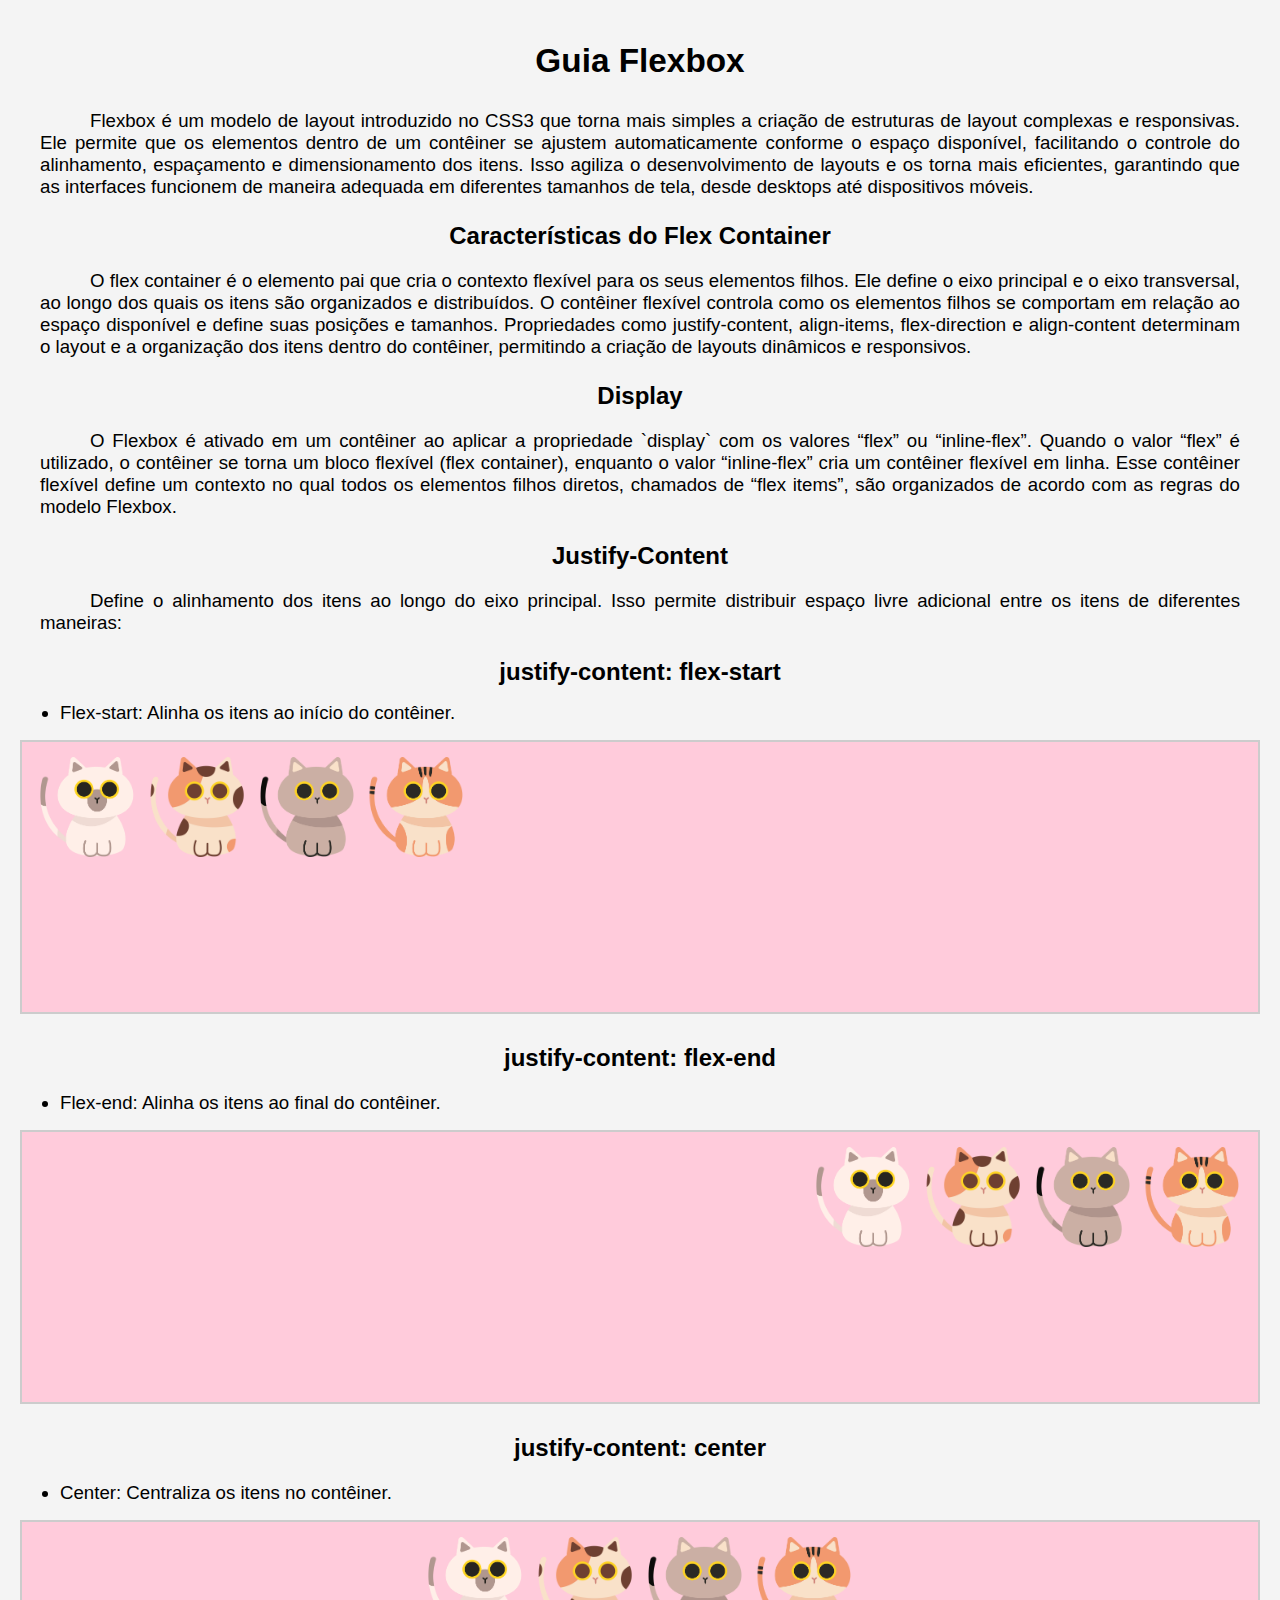
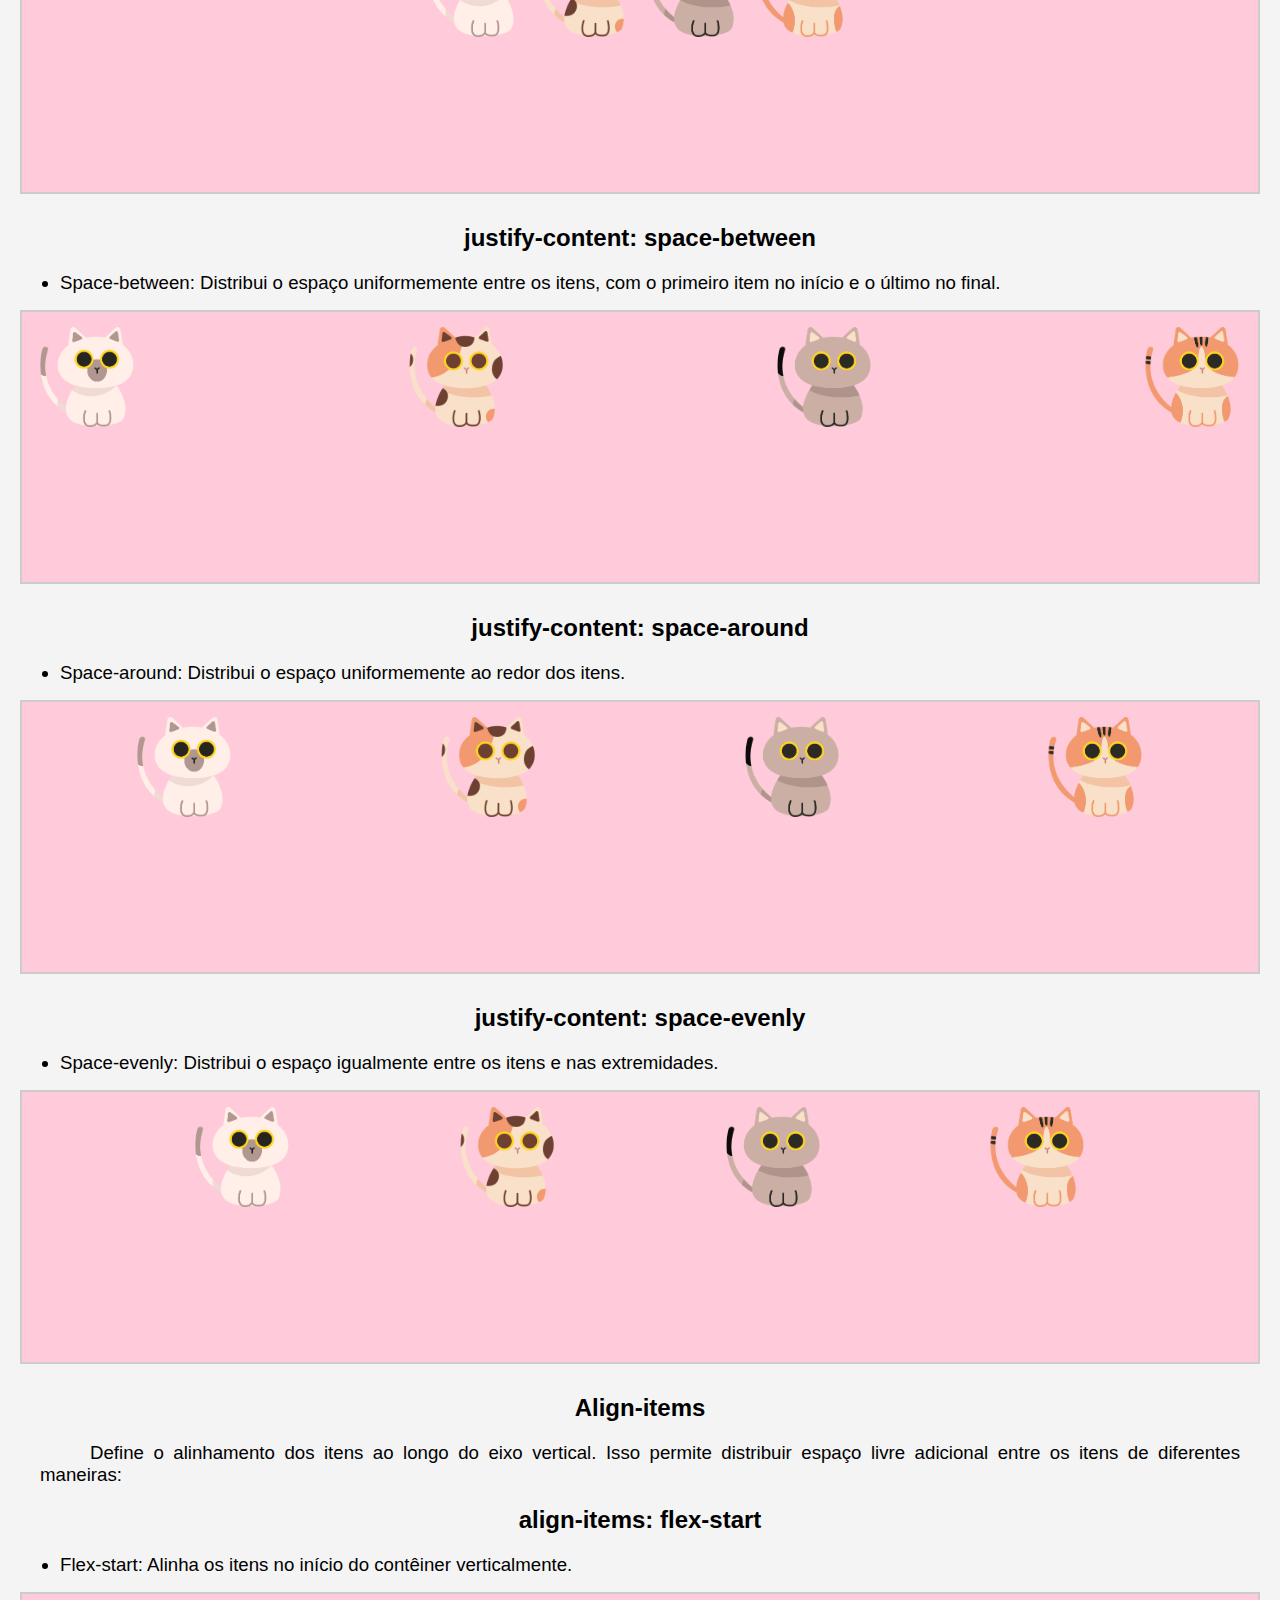
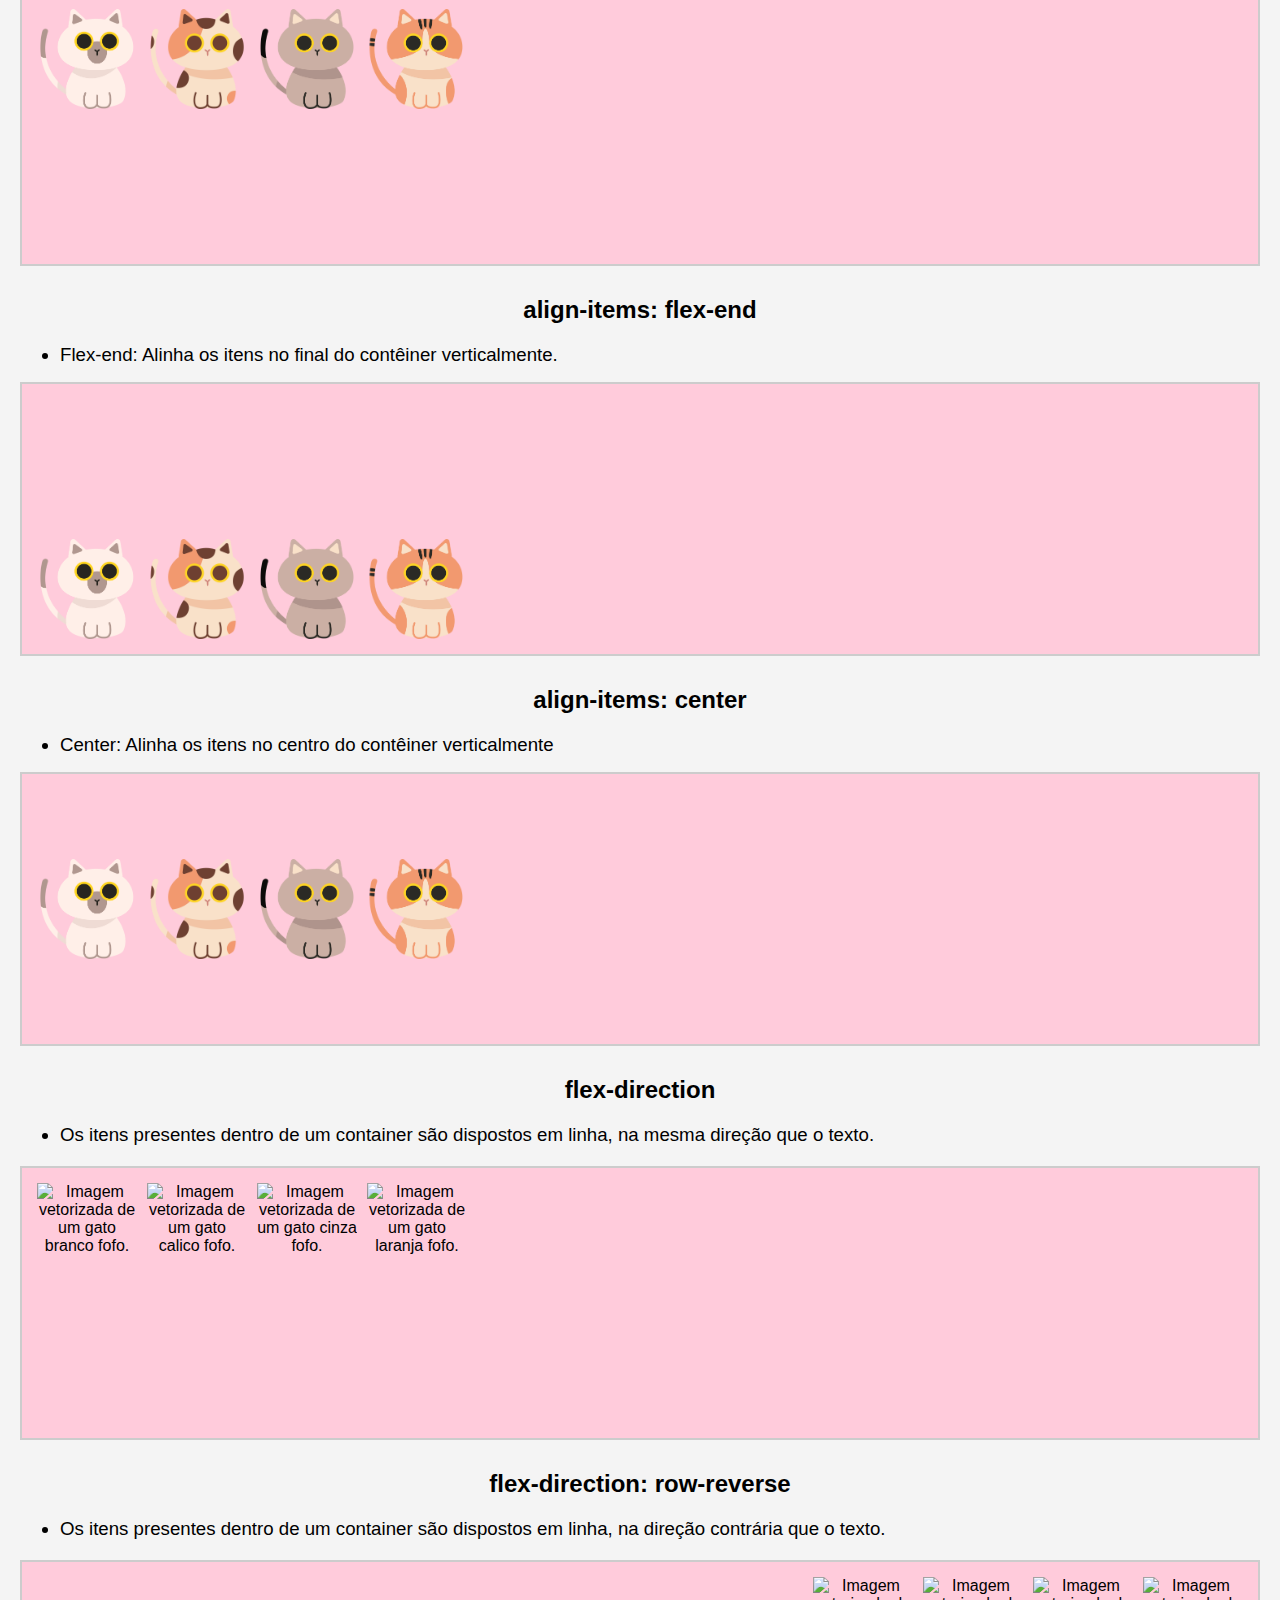
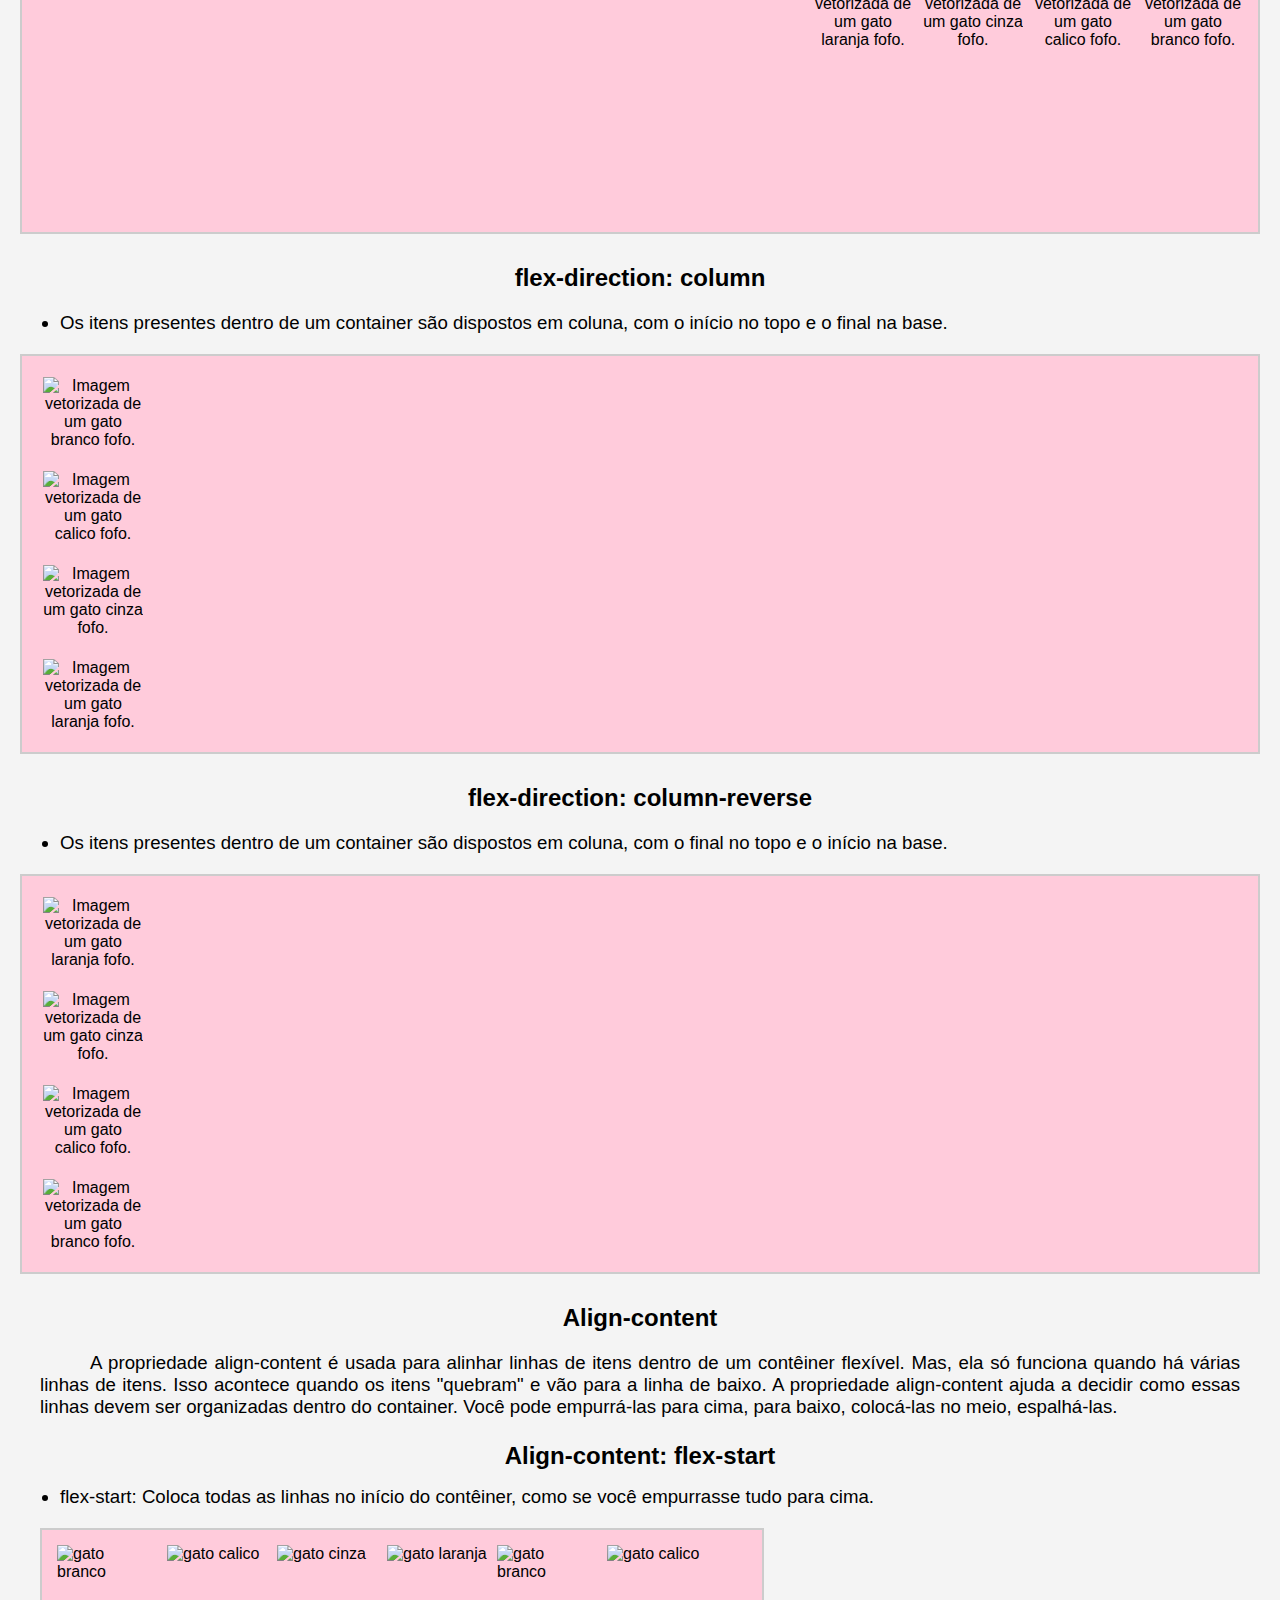
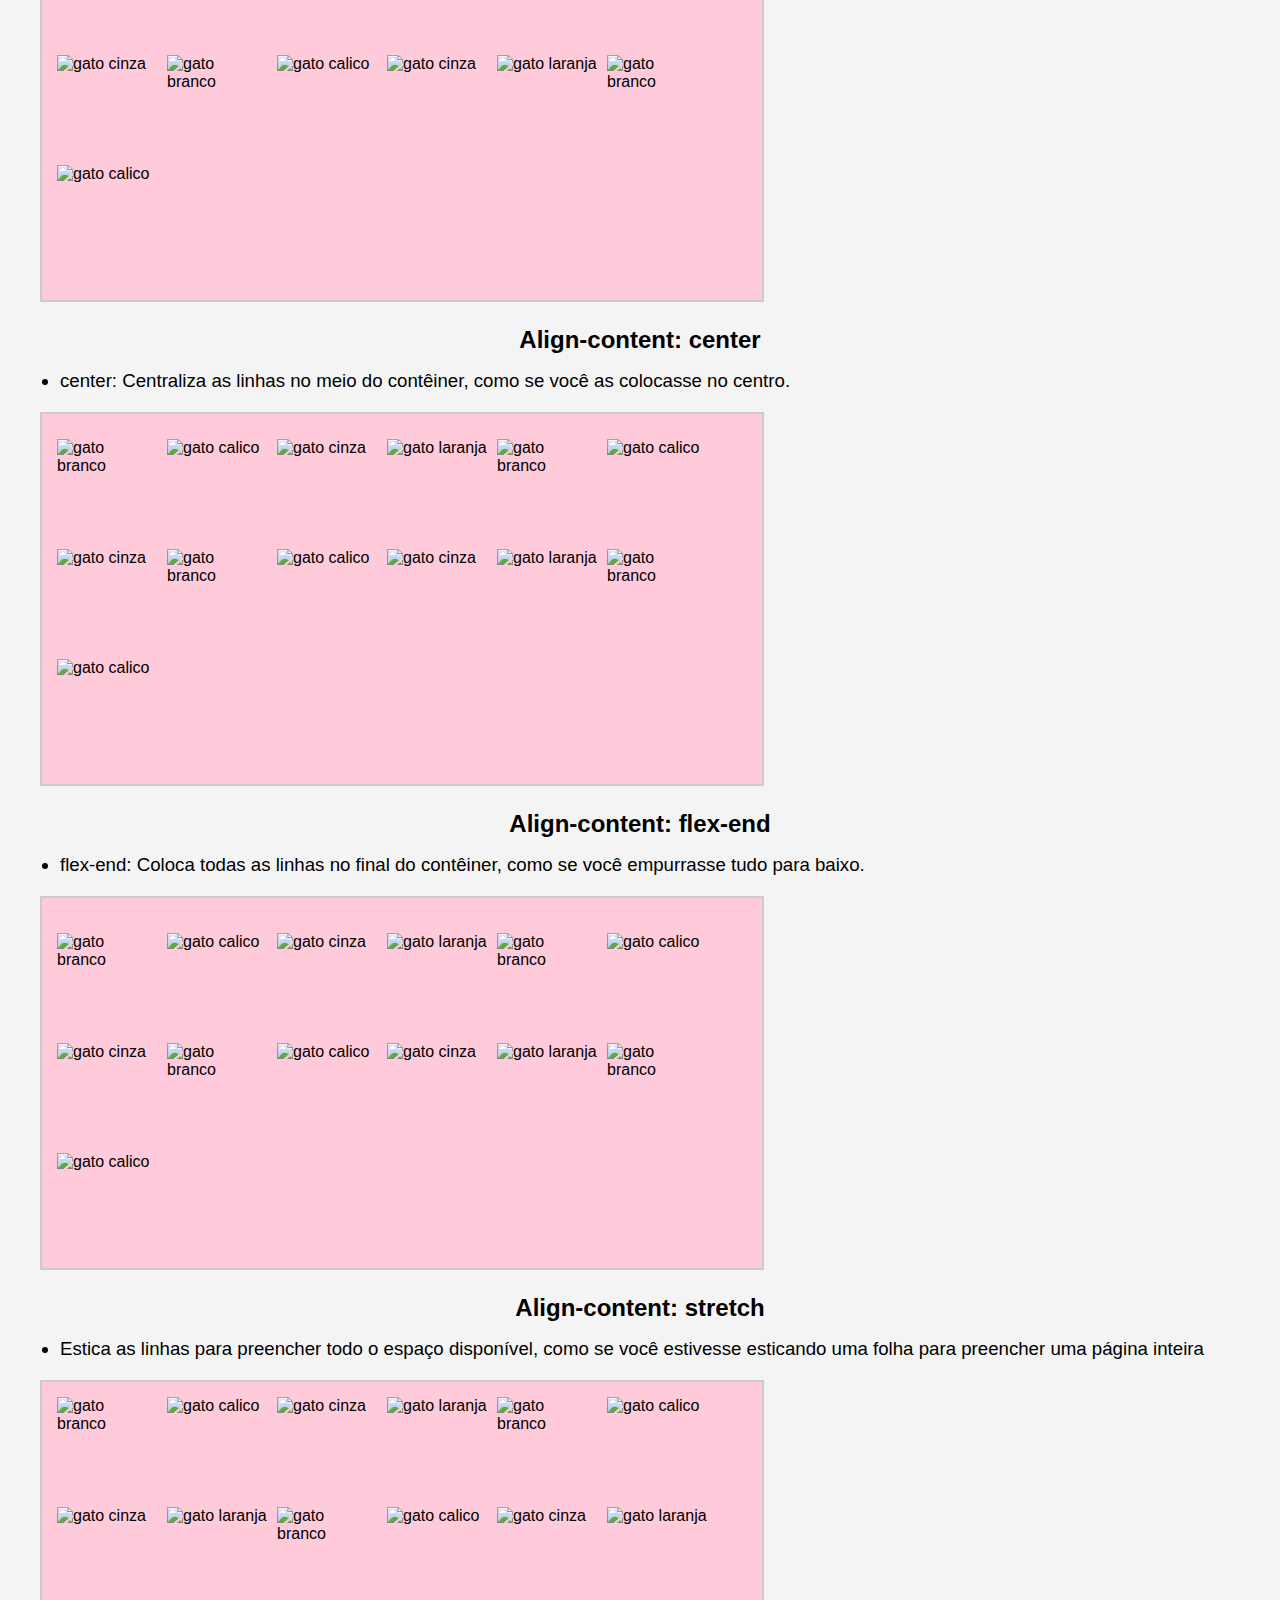
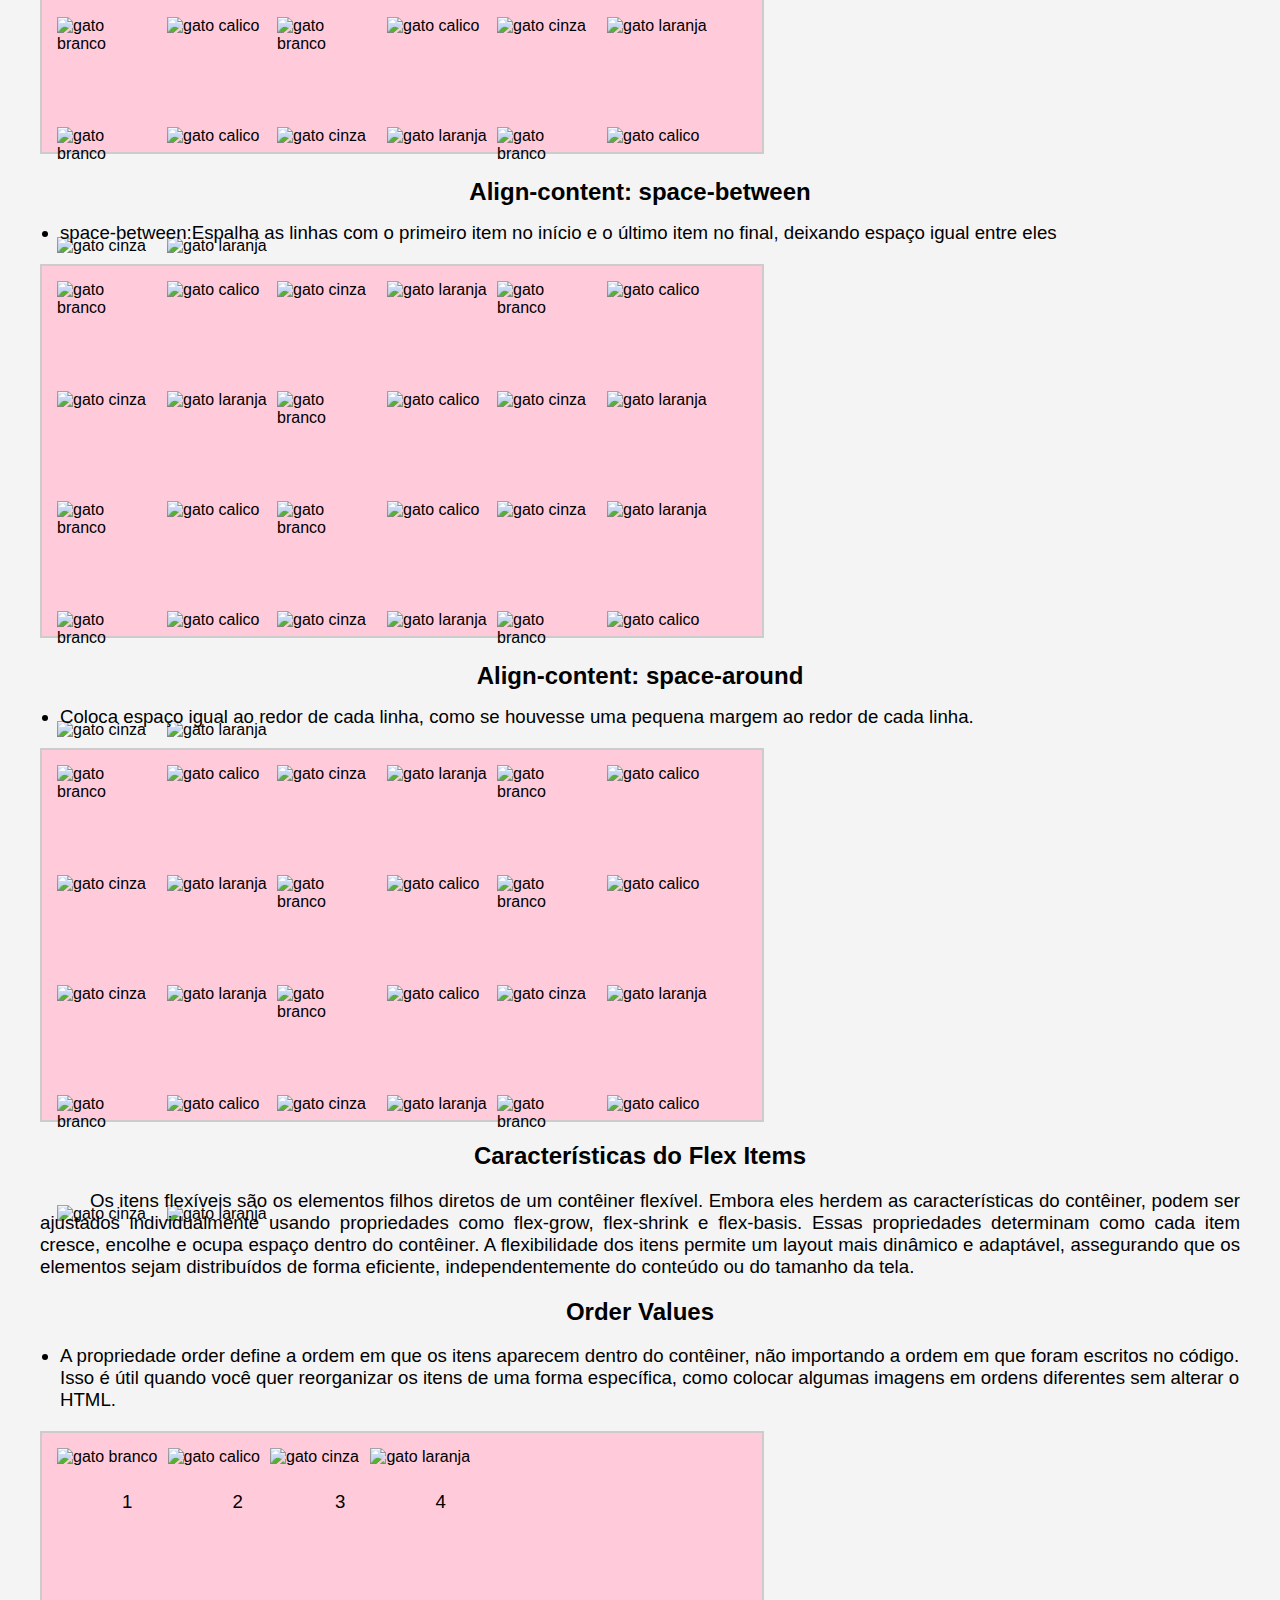
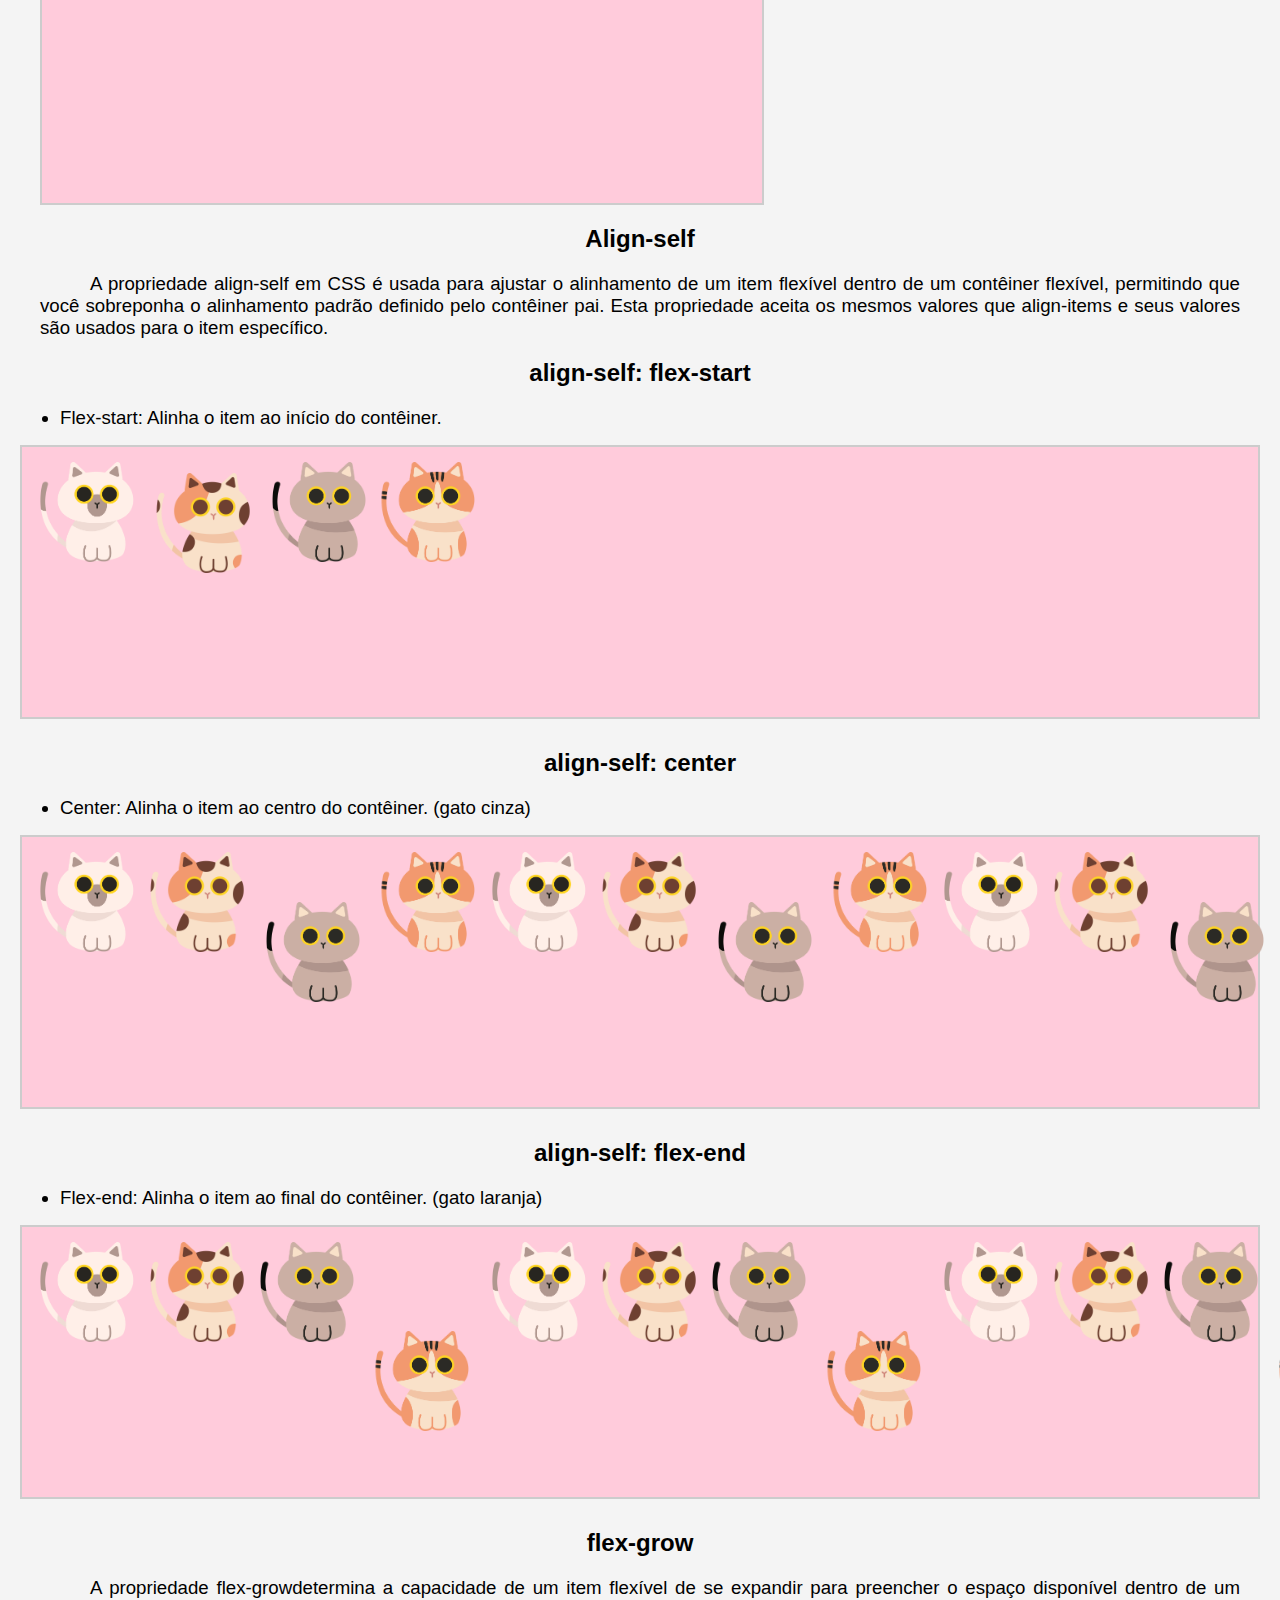
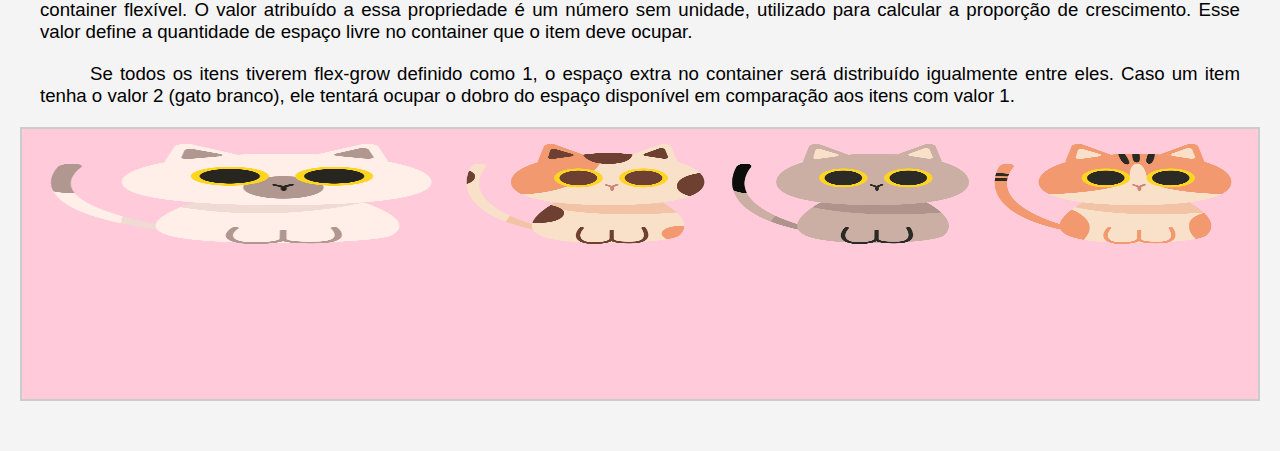
==== index.html @ b6e3c00e "Update index.html" ====
<!DOCTYPE html>
<html lang="pt-br">
<head>
    <meta charset="UTF-8">
    <meta name="viewport" content="width=device-width, initial-scale=1.0">
    <title>POC 1 - FLEXBOX</title>
    <link rel="stylesheet" type="text/css" href="css/style.css">
</head>
<body>
    <h1> Guia Flexbox </h1>
    <p> Flexbox é um modelo de layout introduzido no CSS3 que torna mais simples a criação de estruturas de layout complexas e responsivas. Ele permite que os elementos dentro de um contêiner se ajustem automaticamente conforme o espaço disponível, facilitando o controle do alinhamento, espaçamento e dimensionamento dos itens. Isso agiliza o desenvolvimento de layouts e os torna mais eficientes, garantindo que as interfaces funcionem de maneira adequada em diferentes tamanhos de tela, desde desktops até dispositivos móveis.</p>
    
    <h3>Características do Flex Container</h3>
    <p>O flex container é o elemento pai que cria o contexto flexível para os seus elementos filhos. Ele define o eixo principal e o eixo transversal, ao longo dos quais os itens são organizados e distribuídos. O contêiner flexível controla como os elementos filhos se comportam em relação ao espaço disponível e define suas posições e tamanhos. Propriedades como justify-content, align-items, flex-direction e align-content determinam o layout e a organização dos itens dentro do contêiner, permitindo a criação de layouts dinâmicos e responsivos.</p>
    
    <h3> Display </h3>
    <p>O Flexbox é ativado em um contêiner ao aplicar a propriedade `display` com os valores “flex” ou “inline-flex”. Quando o valor “flex” é utilizado, o contêiner se torna um bloco flexível (flex container), enquanto o valor “inline-flex” cria um contêiner flexível em linha. Esse contêiner flexível define um contexto no qual todos os elementos filhos diretos, chamados de “flex items”, são organizados de acordo com as regras do modelo Flexbox.</p>
    
    <section class="justify-content">
        <h3> Justify-Content </h3>
        <p> Define o alinhamento dos itens ao longo do eixo principal. Isso permite distribuir espaço livre adicional entre os itens de diferentes maneiras:</p>
        <div class="example">
            <h3>justify-content: flex-start</h3>
            <ul>
                <li>Flex-start: Alinha os itens ao início do contêiner.</li>
            </ul>
            <div class="container flex-start">
                <img src="Imagens/branco.png" alt="Imagem 1">
                <img src="Imagens/calico.png" alt="Imagem 2">
                <img src="Imagens/cinza.png" alt="Imagem 3">
                <img src="Imagens/laranja.png" alt="Imagem 4">
            </div>
        </div>

        <div class="example">
            <h2>justify-content: flex-end</h2>
            <ul>
                <li>Flex-end: Alinha os itens ao final do contêiner.</li>
            </ul>
            <div class="container flex-end">
                <img src="Imagens/branco.png" alt="Imagem 1">
                <img src="Imagens/calico.png" alt="Imagem 2">
                <img src="Imagens/cinza.png" alt="Imagem 3">
                <img src="Imagens/laranja.png" alt="Imagem 4">
            </div>
        </div>

        <div class="example">
            <h2>justify-content: center</h2>
            <ul>
                <li>Center: Centraliza os itens no contêiner.</li>
            </ul>
            <div class="container center">
                <img src="Imagens/branco.png" alt="Imagem 1">
                <img src="Imagens/calico.png" alt="Imagem 2">
                <img src="Imagens/cinza.png" alt="Imagem 3">
                <img src="Imagens/laranja.png" alt="Imagem 4">
            </div>
        </div>

        <div class="example">
            <h2>justify-content: space-between</h2>
            <ul>
                <li>Space-between: Distribui o espaço uniformemente entre os itens, com o primeiro item no início e o último no final.</li>
            </ul>
            <div class="container space-between">
                <img src="Imagens/branco.png" alt="Imagem 1">
                <img src="Imagens/calico.png" alt="Imagem 2">
                <img src="Imagens/cinza.png" alt="Imagem 3">
                <img src="Imagens/laranja.png" alt="Imagem 4">
            </div>
        </div>

        <div class="example">
            <h2>justify-content: space-around</h2>
            <ul>
                <li>Space-around: Distribui o espaço uniformemente ao redor dos itens.</li>
            </ul>
            <div class="container space-around">
                <img src="Imagens/branco.png" alt="Imagem 1">
                <img src="Imagens/calico.png" alt="Imagem 2">
                <img src="Imagens/cinza.png" alt="Imagem 3">
                <img src="Imagens/laranja.png" alt="Imagem 4">
            </div>
        </div>

        <div class="example">
            <h2>justify-content: space-evenly</h2>
            <ul>
                <li>Space-evenly: Distribui o espaço igualmente entre os itens e nas extremidades. </li>
            </ul>
            <div class="container space-evenly">
                <img src="Imagens/branco.png" alt="Imagem 1">
                <img src="Imagens/calico.png" alt="Imagem 2">
                <img src="Imagens/cinza.png" alt="Imagem 3">
                <img src="Imagens/laranja.png" alt="Imagem 4">
            </div>
        </div>
    </section>

    <section class="align-items">
        <h3> Align-items </h3>
        <p> Define o alinhamento dos itens ao longo do eixo vertical. Isso permite distribuir espaço livre adicional entre os itens de diferentes maneiras:</p>
        <div class="example">
            <h2>align-items: flex-start</h2>
            <ul>
                <li>Flex-start: Alinha os itens no início do contêiner verticalmente. </li>
            </ul>
            <div class="container align-flex-start">
                <img src="Imagens/branco.png" alt="Imagem 1">
                <img src="Imagens/calico.png" alt="Imagem 2">
                <img src="Imagens/cinza.png" alt="Imagem 3">
                <img src="Imagens/laranja.png" alt="Imagem 4">
            </div>
        </div>

        <div class="example">
            <h2>align-items: flex-end</h2>
            <ul>
                <li>Flex-end: Alinha os itens no final do contêiner verticalmente. </li>
            </ul>
            <div class="container align-flex-end">
                <img src="Imagens/branco.png" alt="Imagem 1">
                <img src="Imagens/calico.png" alt="Imagem 2">
                <img src="Imagens/cinza.png" alt="Imagem 3">
                <img src="Imagens/laranja.png" alt="Imagem 4">
            </div>
        </div>

        <div class="example">
            <h2>align-items: center</h2>
            <ul>
                <li>Center: Alinha os itens no centro do contêiner verticalmente</li>
            </ul>
            <div class="container align-center">
                <img src="Imagens/branco.png" alt="Imagem 1">
                <img src="Imagens/calico.png" alt="Imagem 2">
                <img src="Imagens/cinza.png" alt="Imagem 3">
                <img src="Imagens/laranja.png" alt="Imagem 4">
            </div>
        </div>

    </section>

    <section class="flex-direction">
        <div class="example">
            <h3>flex-direction</h3>
            <p>
              <ul> 
                <li> Os itens presentes dentro de um container são dispostos em linha, na mesma direção que o texto. </li>
              </ul>
            </p>
            <div class="container row">
                <img class="item cat-image" src="imagens/branco.png" alt="Imagem vetorizada de um gato branco fofo.">
                <img class="item cat-image" src="imagens/calico.png" alt="Imagem vetorizada de um gato calico fofo.">
                <img class="item cat-image" src="imagens/cinza.png" alt="Imagem vetorizada de um gato cinza fofo.">
                <img class="item cat-image" src="imagens/laranja.png" alt="Imagem vetorizada de um gato laranja fofo.">

            </div>
          </div>
          
          <div class="example">
            <h2>flex-direction: row-reverse</h2>
            <p>
              <ul> 
                <li> Os itens presentes dentro de um container são dispostos em linha, na direção contrária que o texto. </li>
              </ul>
            </p>
            <div class="container row-reverse">
                <img class="item cat-image" src="imagens/branco.png" alt="Imagem vetorizada de um gato branco fofo.">
                <img class="item cat-image" src="imagens/calico.png" alt="Imagem vetorizada de um gato calico fofo.">
                <img class="item cat-image" src="imagens/cinza.png" alt="Imagem vetorizada de um gato cinza fofo.">
                <img class="item cat-image" src="imagens/laranja.png" alt="Imagem vetorizada de um gato laranja fofo.">
            </div>
          </div>
          
          <div class="example">
            <h2>flex-direction: column</h2>
            <p>
              <ul> 
                <li> Os itens presentes dentro de um container são dispostos em coluna, com o início no topo e o final na base. </li>
              </ul>
            </p>
            
            <div class="container-flexdirection column">
                <img class="item cat-image" src="imagens/branco.png" alt="Imagem vetorizada de um gato branco fofo.">
                <img class="item cat-image" src="imagens/calico.png" alt="Imagem vetorizada de um gato calico fofo.">
                <img class="item cat-image" src="imagens/cinza.png" alt="Imagem vetorizada de um gato cinza fofo.">
                <img class="item cat-image" src="imagens/laranja.png" alt="Imagem vetorizada de um gato laranja fofo.">
            </div>
          </div>
          
          <div class="example">
            <h2>flex-direction: column-reverse</h2>
            <p>
              <ul> 
                <li> Os itens presentes dentro de um container são dispostos em coluna, com o final no topo e o início na base. </li>
              </ul>
            </p>
            <div class="container-flexdirection column-reverse">
                <img class="item cat-image" src="imagens/branco.png" alt="Imagem vetorizada de um gato branco fofo.">
                <img class="item cat-image" src="imagens/calico.png" alt="Imagem vetorizada de um gato calico fofo.">
                <img class="item cat-image" src="imagens/cinza.png" alt="Imagem vetorizada de um gato cinza fofo.">
                <img class="item cat-image" src="imagens/laranja.png" alt="Imagem vetorizada de um gato laranja fofo.">
            </div>
          </div>
        </section>

    <section class="align-content">
           <h2>Align-content</h2>
        <p>A propriedade align-content é usada para alinhar linhas de itens dentro de um contêiner flexível. Mas, ela só
            funciona quando há
            várias linhas de itens. Isso acontece quando os itens "quebram" e vão para a linha de baixo. A propriedade
            align-content ajuda a
            decidir como essas linhas devem ser organizadas dentro do container. Você pode empurrá-las para cima, para
            baixo, colocá-las no
            meio, espalhá-las.</p>
        <h3>Align-content: flex-start</h3>
    
        <ul>
            <li>flex-start: Coloca todas as linhas no início do contêiner, como se você empurrasse tudo para cima.</li>
        </ul>
        <div id="container1" class="container">
            <img src="imagens/branco.png" alt="gato branco">
            <img src="imagens/calico.png" alt="gato calico">
            <img src="imagens/cinza.png" alt="gato cinza">
            <img src="imagens/laranja.png" alt="gato laranja">
            <img src="imagens/branco.png" alt="gato branco">
            <img src="imagens/calico.png" alt="gato calico">
            <img src="imagens/cinza.png" alt="gato cinza">
            <img src="imagens/branco.png" alt="gato branco">
            <img src="imagens/calico.png" alt="gato calico">
            <img src="imagens/cinza.png" alt="gato cinza">
            <img src="imagens/laranja.png" alt="gato laranja">
            <img src="imagens/branco.png" alt="gato branco">
            <img src="imagens/calico.png" alt="gato calico">
            
        </div>
    
        <h3>Align-content: center</h3>
        <ul>
            <li>center: Centraliza as linhas no meio do contêiner, como se você as colocasse no centro.</li>
        </ul>
        <div id="container2"class="container">
            <img src="imagens/branco.png" alt="gato branco">
            <img src="imagens/calico.png" alt="gato calico">
            <img src="imagens/cinza.png" alt="gato cinza">
            <img src="imagens/laranja.png" alt="gato laranja">
            <img src="imagens/branco.png" alt="gato branco">
            <img src="imagens/calico.png" alt="gato calico">
            <img src="imagens/cinza.png" alt="gato cinza">
            <img src="imagens/branco.png" alt="gato branco">
            <img src="imagens/calico.png" alt="gato calico">
            <img src="imagens/cinza.png" alt="gato cinza">
            <img src="imagens/laranja.png" alt="gato laranja">
            <img src="imagens/branco.png" alt="gato branco">
            <img src="imagens/calico.png" alt="gato calico">
    
        </div>
    
        <h3>Align-content: flex-end</h3>
        <ul>
            <li>flex-end: Coloca todas as linhas no final do contêiner, como se você empurrasse tudo para baixo.</li>
        </ul>
        <div id="container3" class="container">
            <img src="imagens/branco.png" alt="gato branco">
            <img src="imagens/calico.png" alt="gato calico">
            <img src="imagens/cinza.png" alt="gato cinza">
            <img src="imagens/laranja.png" alt="gato laranja">
            <img src="imagens/branco.png" alt="gato branco">
            <img src="imagens/calico.png" alt="gato calico">
            <img src="imagens/cinza.png" alt="gato cinza">
            <img src="imagens/branco.png" alt="gato branco">
            <img src="imagens/calico.png" alt="gato calico">
            <img src="imagens/cinza.png" alt="gato cinza">
            <img src="imagens/laranja.png" alt="gato laranja">
            <img src="imagens/branco.png" alt="gato branco">
            <img src="imagens/calico.png" alt="gato calico">
           
        </div>
    
        <h3>Align-content: stretch</h3>
        <ul>
            <li>Estica as linhas para preencher todo o espaço disponível, como se você estivesse esticando uma folha para
                preencher uma página inteira</li>
        </ul>
        <div id="container4" class="container">
            <img src="imagens/branco.png" alt="gato branco">
            <img src="imagens/calico.png" alt="gato calico">
            <img src="imagens/cinza.png" alt="gato cinza">
            <img src="imagens/laranja.png" alt="gato laranja">
            <img src="imagens/branco.png" alt="gato branco">
            <img src="imagens/calico.png" alt="gato calico">
            <img src="imagens/cinza.png" alt="gato cinza">
            <img src="imagens/laranja.png" alt="gato laranja">
            <img src="imagens/branco.png" alt="gato branco">
            <img src="imagens/calico.png" alt="gato calico">
            <img src="imagens/cinza.png" alt="gato cinza">
            <img src="imagens/laranja.png" alt="gato laranja">
            <img src="imagens/branco.png" alt="gato branco">
            <img src="imagens/calico.png" alt="gato calico">
            <img src="imagens/branco.png" alt="gato branco">
            <img src="imagens/calico.png" alt="gato calico">
            <img src="imagens/cinza.png" alt="gato cinza">
            <img src="imagens/laranja.png" alt="gato laranja">
            <img src="imagens/branco.png" alt="gato branco">
            <img src="imagens/calico.png" alt="gato calico">
            <img src="imagens/cinza.png" alt="gato cinza">
            <img src="imagens/laranja.png" alt="gato laranja">
            <img src="imagens/branco.png" alt="gato branco">
            <img src="imagens/calico.png" alt="gato calico">
            <img src="imagens/cinza.png" alt="gato cinza">
            <img src="imagens/laranja.png" alt="gato laranja">
    
        </div>
    
        <h3>Align-content: space-between</h3>
        <ul>
            <li>
                space-between:Espalha as linhas com o primeiro item no início e o último item no final, deixando espaço
                igual entre eles
            </li>
        </ul>
        <div id="container5" class="container">
            <img src="imagens/branco.png" alt="gato branco">
            <img src="imagens/calico.png" alt="gato calico">
            <img src="imagens/cinza.png" alt="gato cinza">
            <img src="imagens/laranja.png" alt="gato laranja">
            <img src="imagens/branco.png" alt="gato branco">
            <img src="imagens/calico.png" alt="gato calico">
            <img src="imagens/cinza.png" alt="gato cinza">
            <img src="imagens/laranja.png" alt="gato laranja">
            <img src="imagens/branco.png" alt="gato branco">
            <img src="imagens/calico.png" alt="gato calico">
            <img src="imagens/cinza.png" alt="gato cinza">
            <img src="imagens/laranja.png" alt="gato laranja">
            <img src="imagens/branco.png" alt="gato branco">
            <img src="imagens/calico.png" alt="gato calico">
            <img src="imagens/branco.png" alt="gato branco">
            <img src="imagens/calico.png" alt="gato calico">
            <img src="imagens/cinza.png" alt="gato cinza">
            <img src="imagens/laranja.png" alt="gato laranja">
            <img src="imagens/branco.png" alt="gato branco">
            <img src="imagens/calico.png" alt="gato calico">
            <img src="imagens/cinza.png" alt="gato cinza">
            <img src="imagens/laranja.png" alt="gato laranja">
            <img src="imagens/branco.png" alt="gato branco">
            <img src="imagens/calico.png" alt="gato calico">
            <img src="imagens/cinza.png" alt="gato cinza">
            <img src="imagens/laranja.png" alt="gato laranja">
    
        </div>
    
        <h3>Align-content: space-around</h3>
        <ul>
            <li>Coloca espaço igual ao redor de cada linha, como se houvesse uma pequena margem ao redor de cada linha.</li>
        </ul>
        <div id="container6" class="container">
            <img src="imagens/branco.png" alt="gato branco">
            <img src="imagens/calico.png" alt="gato calico">
            <img src="imagens/cinza.png" alt="gato cinza">
            <img src="imagens/laranja.png" alt="gato laranja">
            <img src="imagens/branco.png" alt="gato branco">
            <img src="imagens/calico.png" alt="gato calico">
            <img src="imagens/cinza.png" alt="gato cinza">
            <img src="imagens/laranja.png" alt="gato laranja">
            <img src="imagens/branco.png" alt="gato branco">
            <img src="imagens/calico.png" alt="gato calico">
            <img src="imagens/branco.png" alt="gato branco">
            <img src="imagens/calico.png" alt="gato calico">
            <img src="imagens/cinza.png" alt="gato cinza">
            <img src="imagens/laranja.png" alt="gato laranja">
            <img src="imagens/branco.png" alt="gato branco">
            <img src="imagens/calico.png" alt="gato calico">
            <img src="imagens/cinza.png" alt="gato cinza">
            <img src="imagens/laranja.png" alt="gato laranja">
            <img src="imagens/branco.png" alt="gato branco">
            <img src="imagens/calico.png" alt="gato calico">
            <img src="imagens/cinza.png" alt="gato cinza">
            <img src="imagens/laranja.png" alt="gato laranja">
            <img src="imagens/branco.png" alt="gato branco">
            <img src="imagens/calico.png" alt="gato calico">
            <img src="imagens/cinza.png" alt="gato cinza">
            <img src="imagens/laranja.png" alt="gato laranja">
        </div>
    </section>

    <h2>Características do Flex Items</h2>
    <p> Os itens flexíveis são os elementos filhos diretos de um contêiner flexível. Embora eles herdem as características do contêiner, podem ser ajustados individualmente usando propriedades como flex-grow, flex-shrink e flex-basis. Essas propriedades determinam como cada item cresce, encolhe e ocupa espaço dentro do contêiner. A flexibilidade dos itens permite um layout mais dinâmico e adaptável, assegurando que os elementos sejam distribuídos de forma eficiente, independentemente do conteúdo ou do tamanho da tela.</p>

    <section class="order">
        <h2>Order Values</h2>
        <ul>
            <li>
                A propriedade order define a ordem em que os itens aparecem dentro do contêiner, não importando a ordem
                em
                que foram escritos no código. Isso é útil quando você quer reorganizar os itens de uma forma específica,
                como colocar algumas imagens em ordens diferentes sem alterar o HTML.
            </li>
        </ul>
       
        <div id="container7" class="container">
                
            <div class=" item_order1">
                <img src="imagens/branco.png" alt="gato branco">
                <p>1</p>
            </div>
            <div class="item_order2">
                <img src="imagens/calico.png" alt="gato calico">
                <p>2</p>
            </div>
            <div class=" item_order3">
                <img src="imagens/cinza.png" alt="gato cinza">
                <p>3</p>
            </div>
            <div class="item_order4">
                <img src="imagens/laranja.png" alt="gato laranja">
                <p>4</p>
                
                
            </div>
        </div>
        
    </section>
    </section>

    <section class="align-self">
        <h2>Align-self</h2>
        <p> A propriedade align-self em CSS é usada para ajustar o alinhamento de um item flexível dentro de um contêiner flexível, permitindo que você sobreponha o alinhamento padrão definido pelo contêiner pai. Esta propriedade aceita os mesmos valores que align-items e seus valores são usados para o item específico. </p>

        <div class="example">
            <h2>align-self: flex-start</h2>
            <ul>
                <li>Flex-start: Alinha o item ao início do contêiner. </li>
            </ul>
            <div class="container">
                <img src="Imagens/branco.png" alt="Imagem 1">
                <div class="item align-self-start">
                    <img src="Imagens/calico.png" alt="Imagem 2">
                </div>
                <img src="Imagens/cinza.png" alt="Imagem 3">
                <img src="Imagens/laranja.png" alt="Imagem 4">
            </div>
        </div>

        <div class="example">
            <h2>align-self: center</h2>
            <ul>
                <li>Center: Alinha o item ao centro do contêiner. (gato cinza)</li>
            </ul>
            <div class="container">
                <img src="Imagens/branco.png" alt="Imagem 1">
                <img src="Imagens/calico.png" alt="Imagem 2">
                <div class="item align-self-center">
                    <img src="Imagens/cinza.png" alt="Imagem 3">
                </div>
                <img src="Imagens/laranja.png" alt="Imagem 4">
                <img src="Imagens/branco.png" alt="Imagem 1">
                <img src="Imagens/calico.png" alt="Imagem 2">
                <div class="item align-self-center">
                    <img src="Imagens/cinza.png" alt="Imagem 3">
                </div>
                <img src="Imagens/laranja.png" alt="Imagem 4">
                <img src="Imagens/branco.png" alt="Imagem 1">
                <img src="Imagens/calico.png" alt="Imagem 2">
                <div class="item align-self-center">
                    <img src="Imagens/cinza.png" alt="Imagem 3">
                </div>
                <img src="Imagens/laranja.png" alt="Imagem 4">
                
            </div>
            
        </div>
        
        <div class="example">
            <h2>align-self: flex-end</h2>
            <ul>
                <li>Flex-end: Alinha o item ao final do contêiner. (gato laranja) </li>
            </ul>
            <div class="container">
                <img src="Imagens/branco.png" alt="Imagem 1">
                <img src="Imagens/calico.png" alt="Imagem 2">
                <img src="Imagens/cinza.png" alt="Imagem 3">
                <div class="item align-self-end">
                    <img src="Imagens/laranja.png" alt="Imagem 4">
                </div>
                <img src="Imagens/branco.png" alt="Imagem 1">
                <img src="Imagens/calico.png" alt="Imagem 2">
                <img src="Imagens/cinza.png" alt="Imagem 3">
                <div class="item align-self-end">
                    <img src="Imagens/laranja.png" alt="Imagem 4">
                </div>
                <img src="Imagens/branco.png" alt="Imagem 1">
                <img src="Imagens/calico.png" alt="Imagem 2">
                <img src="Imagens/cinza.png" alt="Imagem 3">
                <div class="item align-self-end">
                    <img src="Imagens/laranja.png" alt="Imagem 4">
                </div>
            </div>
        </div>

    </section>

    <section class="flex-grow">
        <div class="example">
            <h2>flex-grow</h2>
            <p>A propriedade flex-growdetermina a capacidade de um item flexível de se expandir para preencher o espaço disponível dentro de um container flexível. O valor atribuído a essa propriedade é um número sem unidade, utilizado para calcular a proporção de crescimento. Esse valor define a quantidade de espaço livre no container que o item deve ocupar.</p> 
            <p>Se todos os itens tiverem flex-grow definido como 1, o espaço extra no container será distribuído igualmente entre eles. Caso um item tenha o valor 2 (gato branco), ele tentará ocupar o dobro do espaço disponível em comparação aos itens com valor 1.</p>
            <div class="container grow">
                <img class="item-flex-grow2" src="Imagens/branco.png" alt="Imagem 1">
                <img class="item-flex-grow" src="Imagens/calico.png" alt="Imagem 2">
                <img class="item-flex-grow" src="Imagens/cinza.png" alt="Imagem 3">
                <img class="item-flex-grow" src="Imagens/laranja.png" alt="Imagem 4">
                
            </div>
        </div>
    </section>

    <section class="flex-shrink">
        <!-- <div class="example">
            <h3>Flex-Shrink</h3>
            <p>
              <ul> 
                  <li>A propriedade flex-shrink faz com que os elementos flex dentro do container sejam dispostas, com valores específicos, dentro do espaço disponível </li>
              </ul>
            </p>

      <div class="container-shrink">
        <img class="box-0" src="imagens/branco.png" alt="Imagem vetorizada de um gato branco fofo."> 
        <img class="box-2" src="imagens/branco.png" alt="Imagem vetorizada de um gato branco fofo."> 
        <img class="box-0" src="imagens/branco.png" alt="Imagem vetorizada de um gato branco fofo."> 
        <img class="box-0" src="imagens/branco.png" alt="Imagem vetorizada de um gato branco fofo."> 
      </div>
  </div> -->
    </section>

</body>
</html>
---- css/style.css ----
/*VARIÁVEIS*/
:root{
    --container_color: #ffcbdb;
    --bgcolor:#f4f4f4; 
    --p_font_size:14pt;
    --h1_font_size:25pt;
    --h2_fontsize:18pt;
    --h3_fontsize:18pt;
    --container_height:250px;
}

/*GERAL*/
body {
    font-family: Arial, sans-serif;
    background-color: var(--bgcolor);
    margin: 0;
    padding: 20px;
    
}

.example {
    margin-bottom: 30px;
}


/*TEXTO*/ 


h1 {
    text-align: center;
    margin-bottom: 30px;
    font-size:var(--h1_font_size) ;
    
}

h2 {
    text-align: center;
    font-size: var(--h2_fontsize);
}
h3{
    font-size: var(--h3_fontsize);
    text-align: center;
}

p{
    margin:20px;
    font-size: var(--p_font_size);
    text-align: justify;
    text-indent: 50px;
    justify-content: center;
}

li{
    font-size: var(--p_font_size);
}


/*OUTROS*/ 
.container {
    height:var(--container_height);
    display: flex;
    padding: 10px;
    border: 2px solid #ccc;
    background-color: var(--container_color);
}

.container img {
    width: 100px;
    height: 100px;
    margin: 5px;
}

.container-flexdirection {
    display: flex;
    padding: 10px;
    border: 2px solid #ccc;
    background-color: #ffcbdb;
}

/* justify-content examples */
.flex-start {
    justify-content: flex-start;
}
.flex-end {
    justify-content: flex-end;
}
.center {
    justify-content: center;
}
.space-between {
    justify-content: space-between;
}
.space-around {
    justify-content: space-around;
}
.space-evenly {
    justify-content: space-evenly;
}

.align-flex-start{
    align-items: flex-start;
}
.align-flex-end{
    align-items: flex-end;
}
.align-center{
    align-items: center;
}
.item-flex-grow{
    flex-grow: 1;
}
.item-flex-grow2{
    flex-grow: 2;
}

/*align-self exemplos*/
.item {
    flex: 1;
    display: flex;
    justify-content: center;
    max-width: 100px;
    
}

.item img {
    width: 100px;
    height: 100px;
    margin: 5px;
    padding:0;
}

.align-self-auto {
    align-self: auto;
}

.align-self-start {
    align-self: flex-start;
}

.align-self-center {
    align-self: center;
}

.align-self-end {
    align-self: flex-end;
}

/* flex-direction */
.row {
    flex-direction: row;
}
  
.row-reverse {
    flex-direction: row-reverse;
}
  
.column {
    flex-direction: column;
}
  
.column-reverse {
    flex-direction: column-reverse;
}


body {
    font-family: Arial, sans-serif;
    background-color: #f4f4f4;
    margin: 0;
    padding: 20px;
}

#container1,
#container2,
#container3,
#container4,
#container5,
#container6,
#container7 {
    display: flex;
    flex-wrap: wrap;
    border: 2px solid #ccc;
    background-color: #ffcbdb;;
    padding: 10px;
    margin: 20px;
    height: 350px;
    width: 700px;
    align-content: flex-start;
}

#container1 {
    align-content: flex-start;
}

#container2 {
    align-content: center;
}

#container3 {
    align-content: flex-end;
}

#container4 {
    align-content: stretch;
}

#container5 {
    align-content: space-between;
}

#container6 {
    align-content: space-around;
}

img {
    height: 100px;
    width: 100px;
}

h1 {
    text-align: center;
    margin-bottom: 30px;
}


h3 {
    margin-bottom: 10px;
    text-align: center;
}


/*order*/
/* primeira linha*/

.item1, .item2, .item3, .item4 {
    order: 1;
}

/* segunda linha */
.item5 {
    order: 4; 
}
.item6 {
    order: 1;
}
.item7 {
    order: 2;
}
.item8 {
    order: 3;
}


.item {
    height: 150px;
    width: 150px;
    margin: 11px;
    text-align: center; 
}
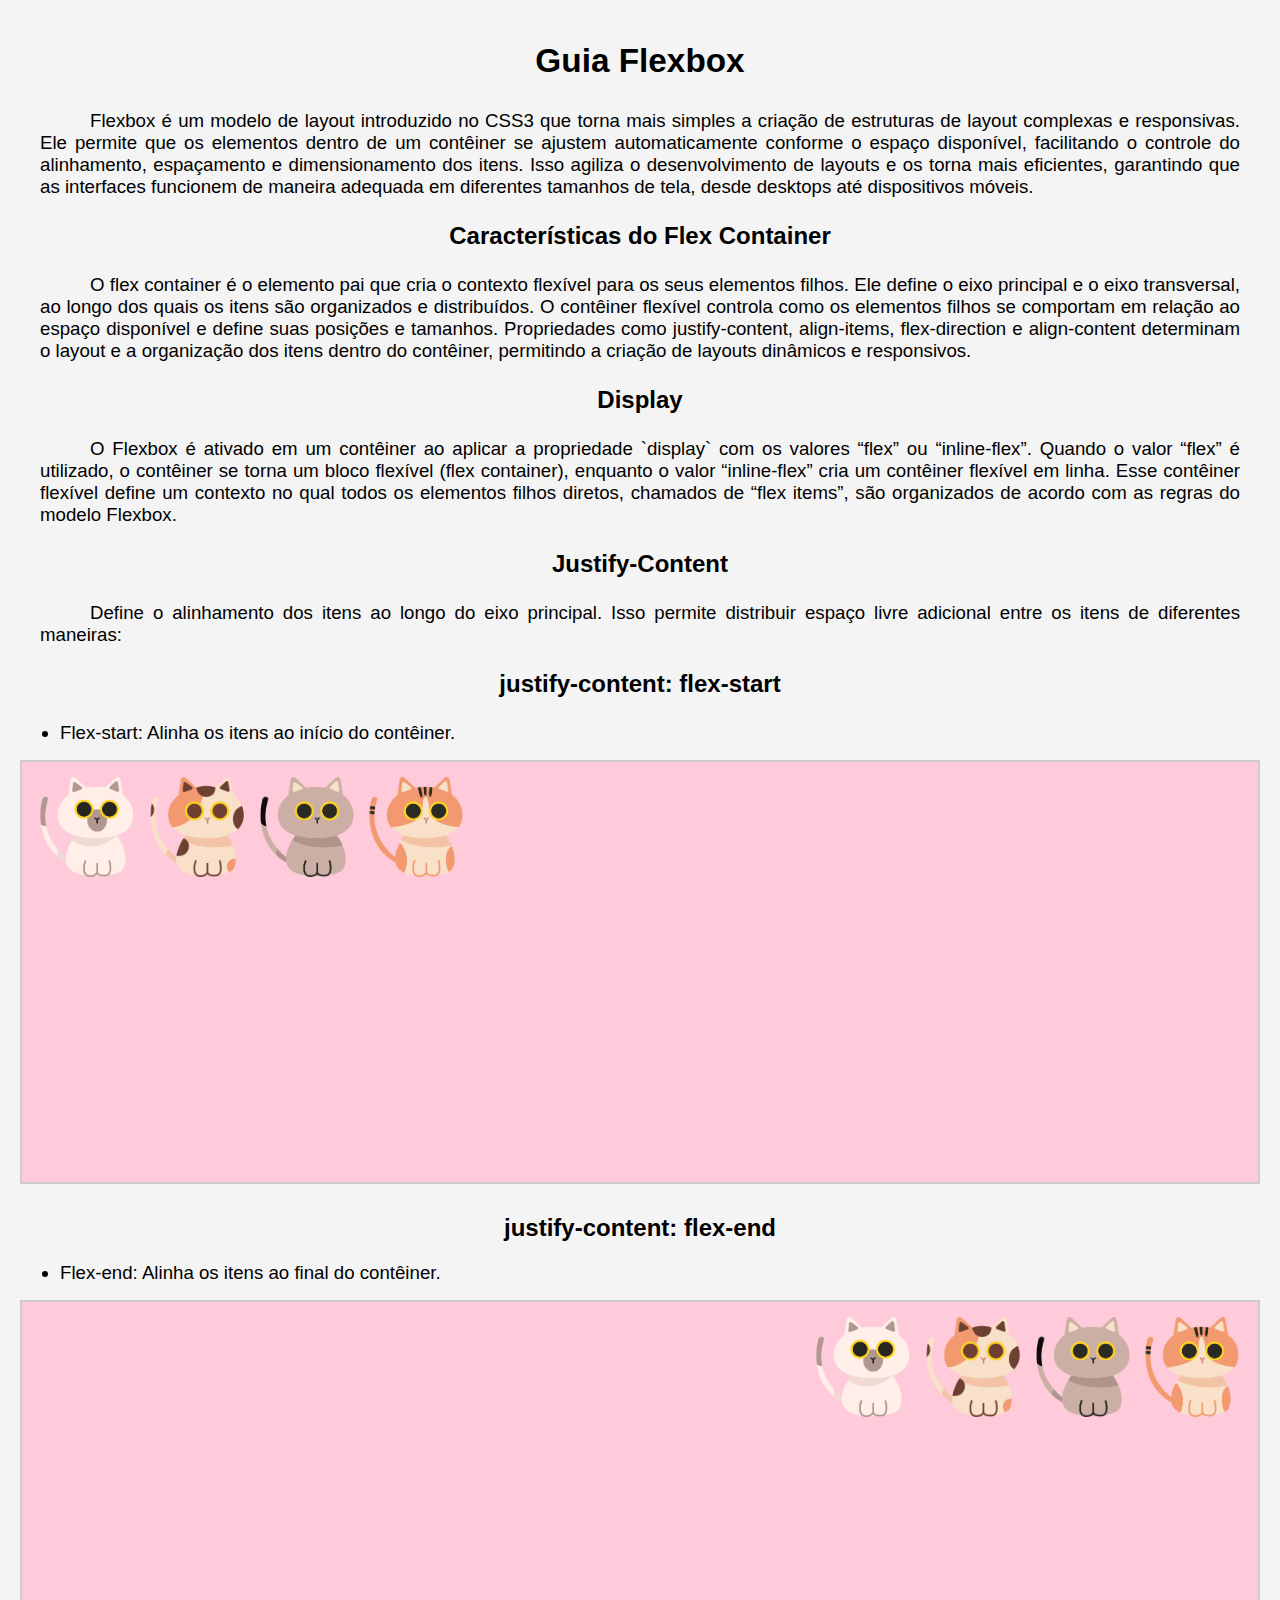
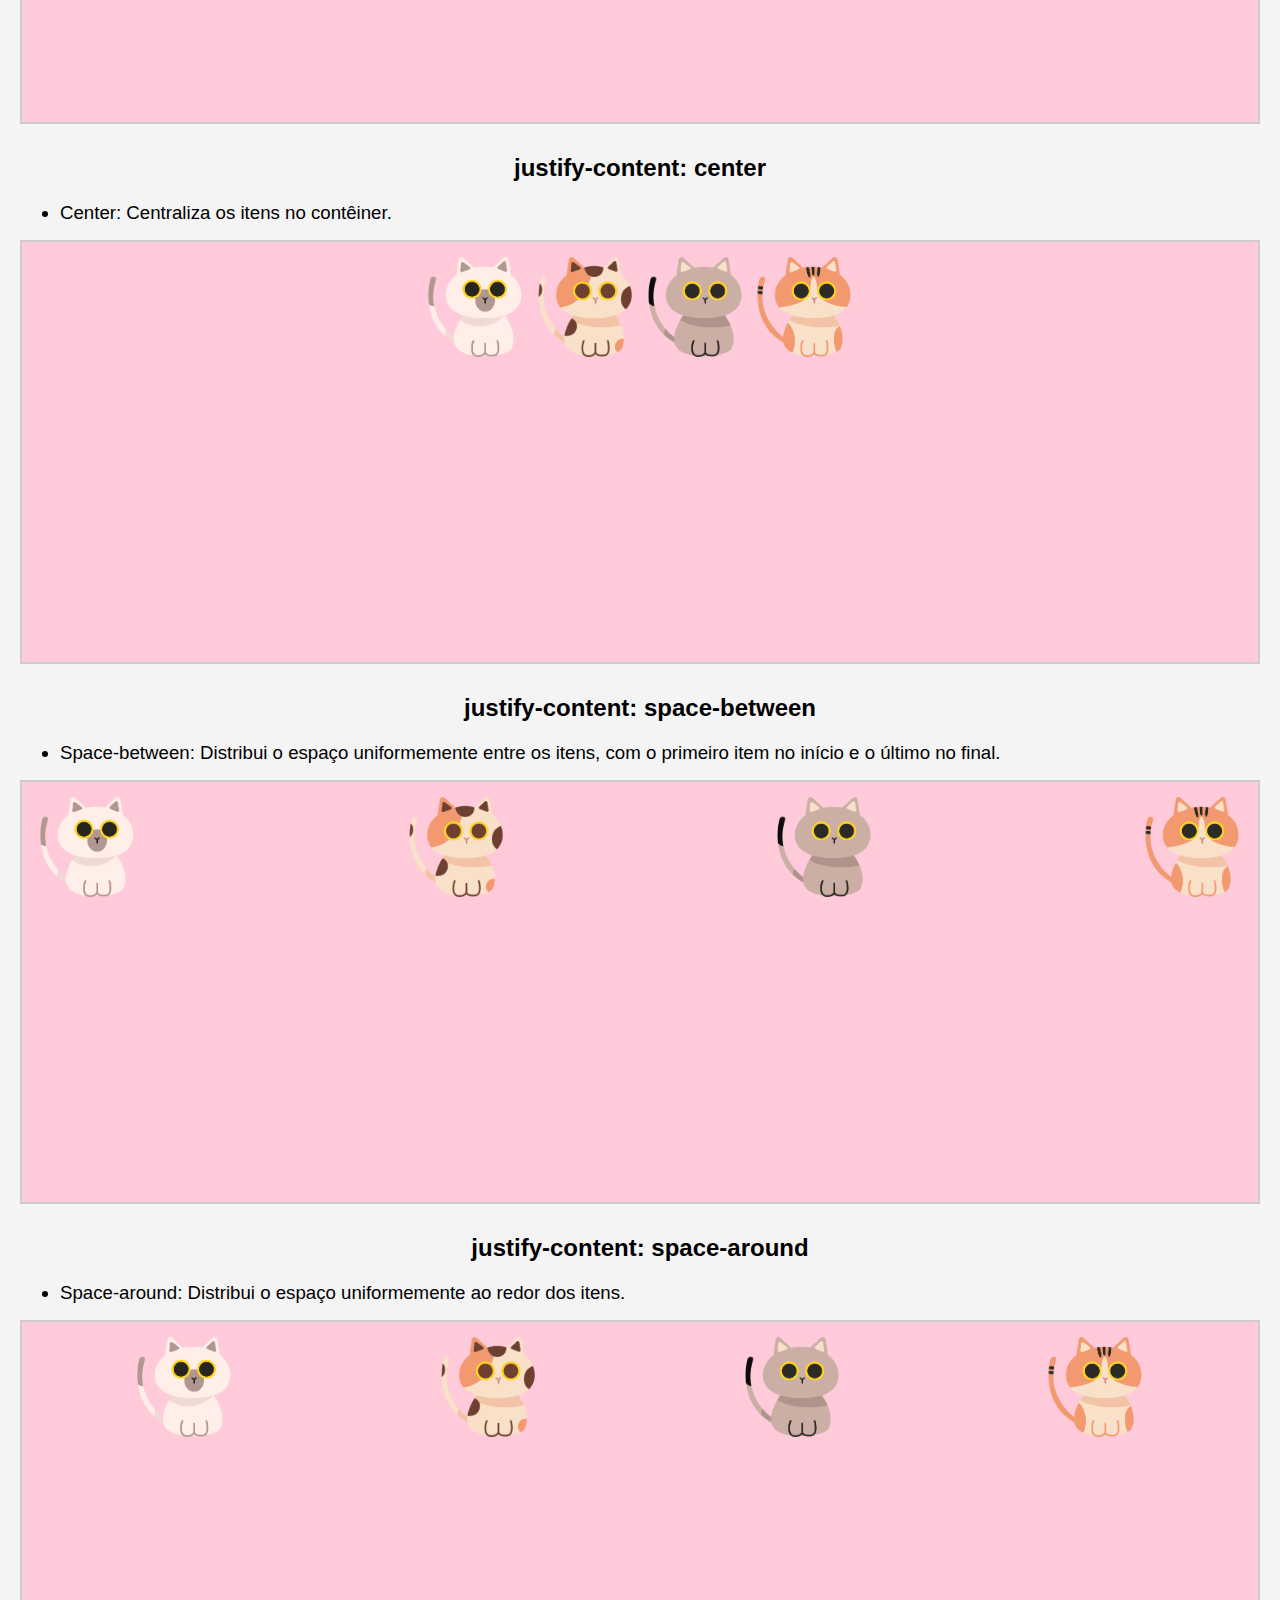
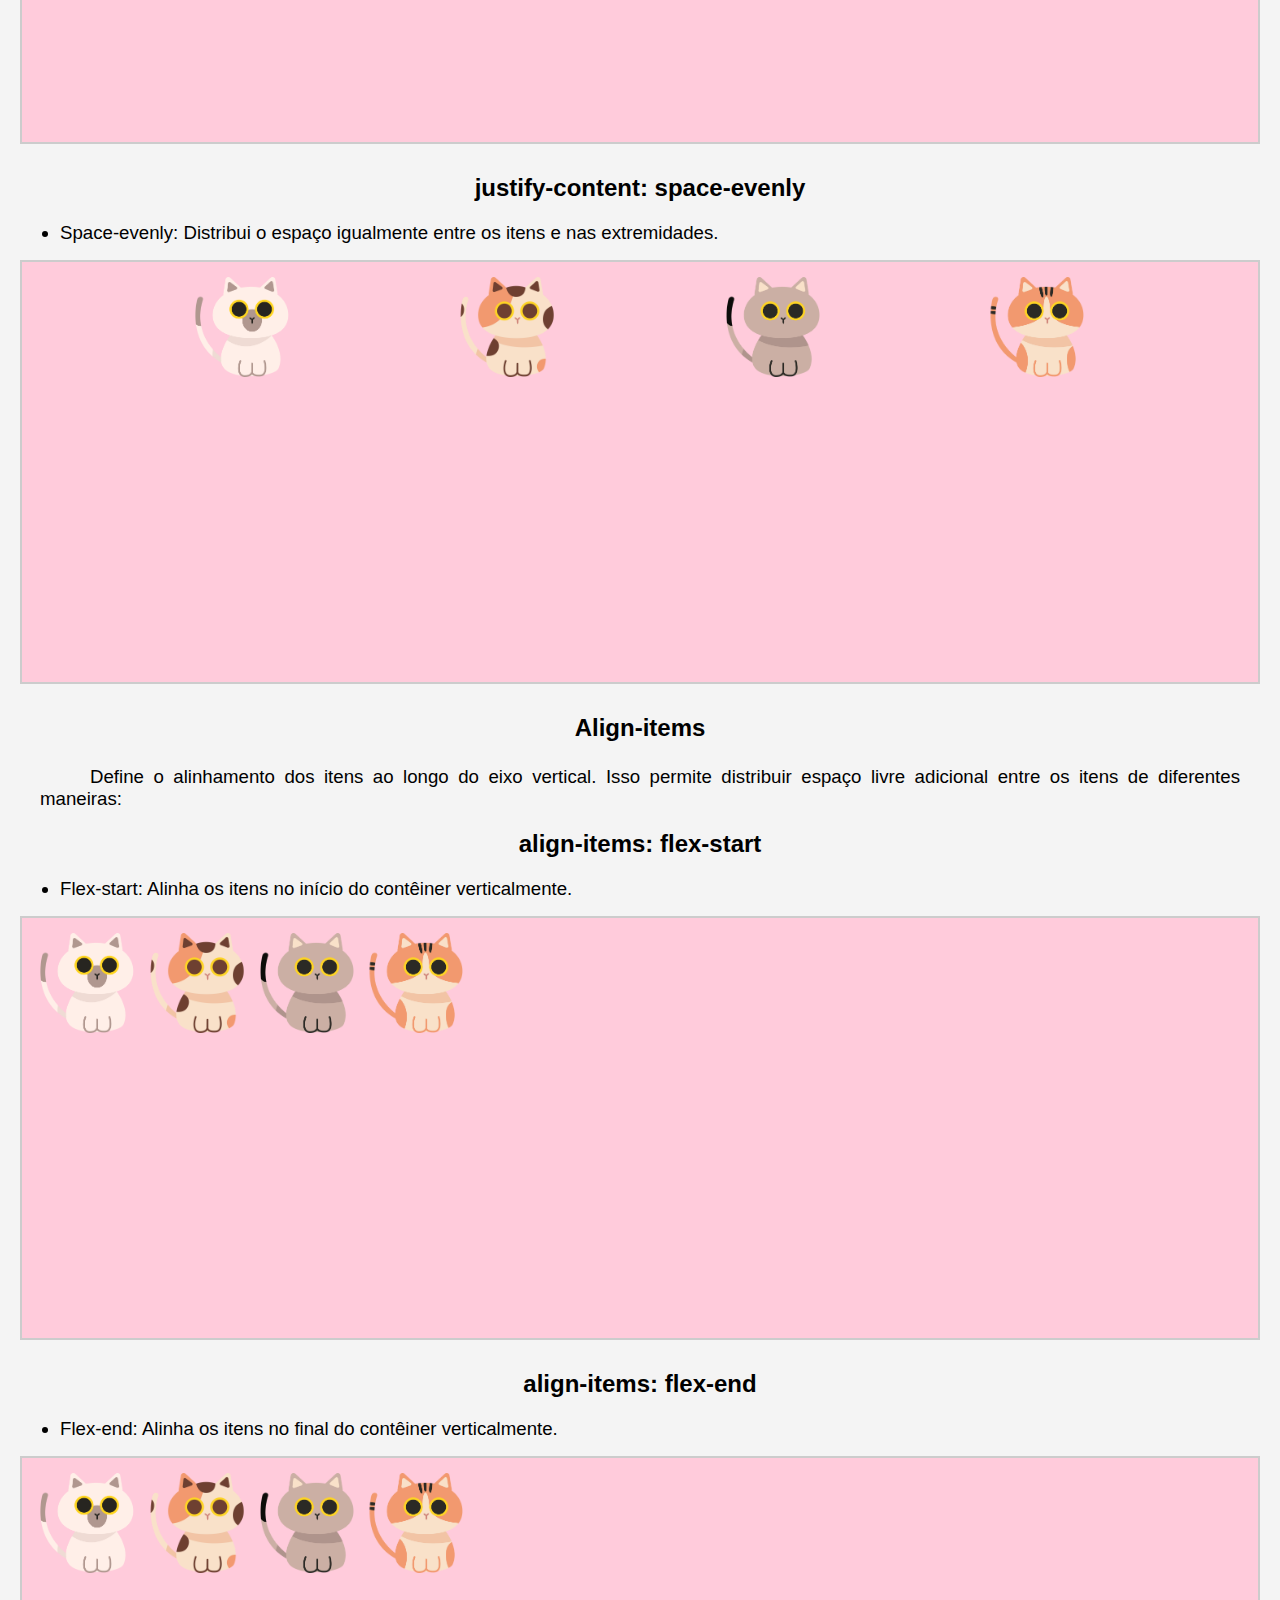
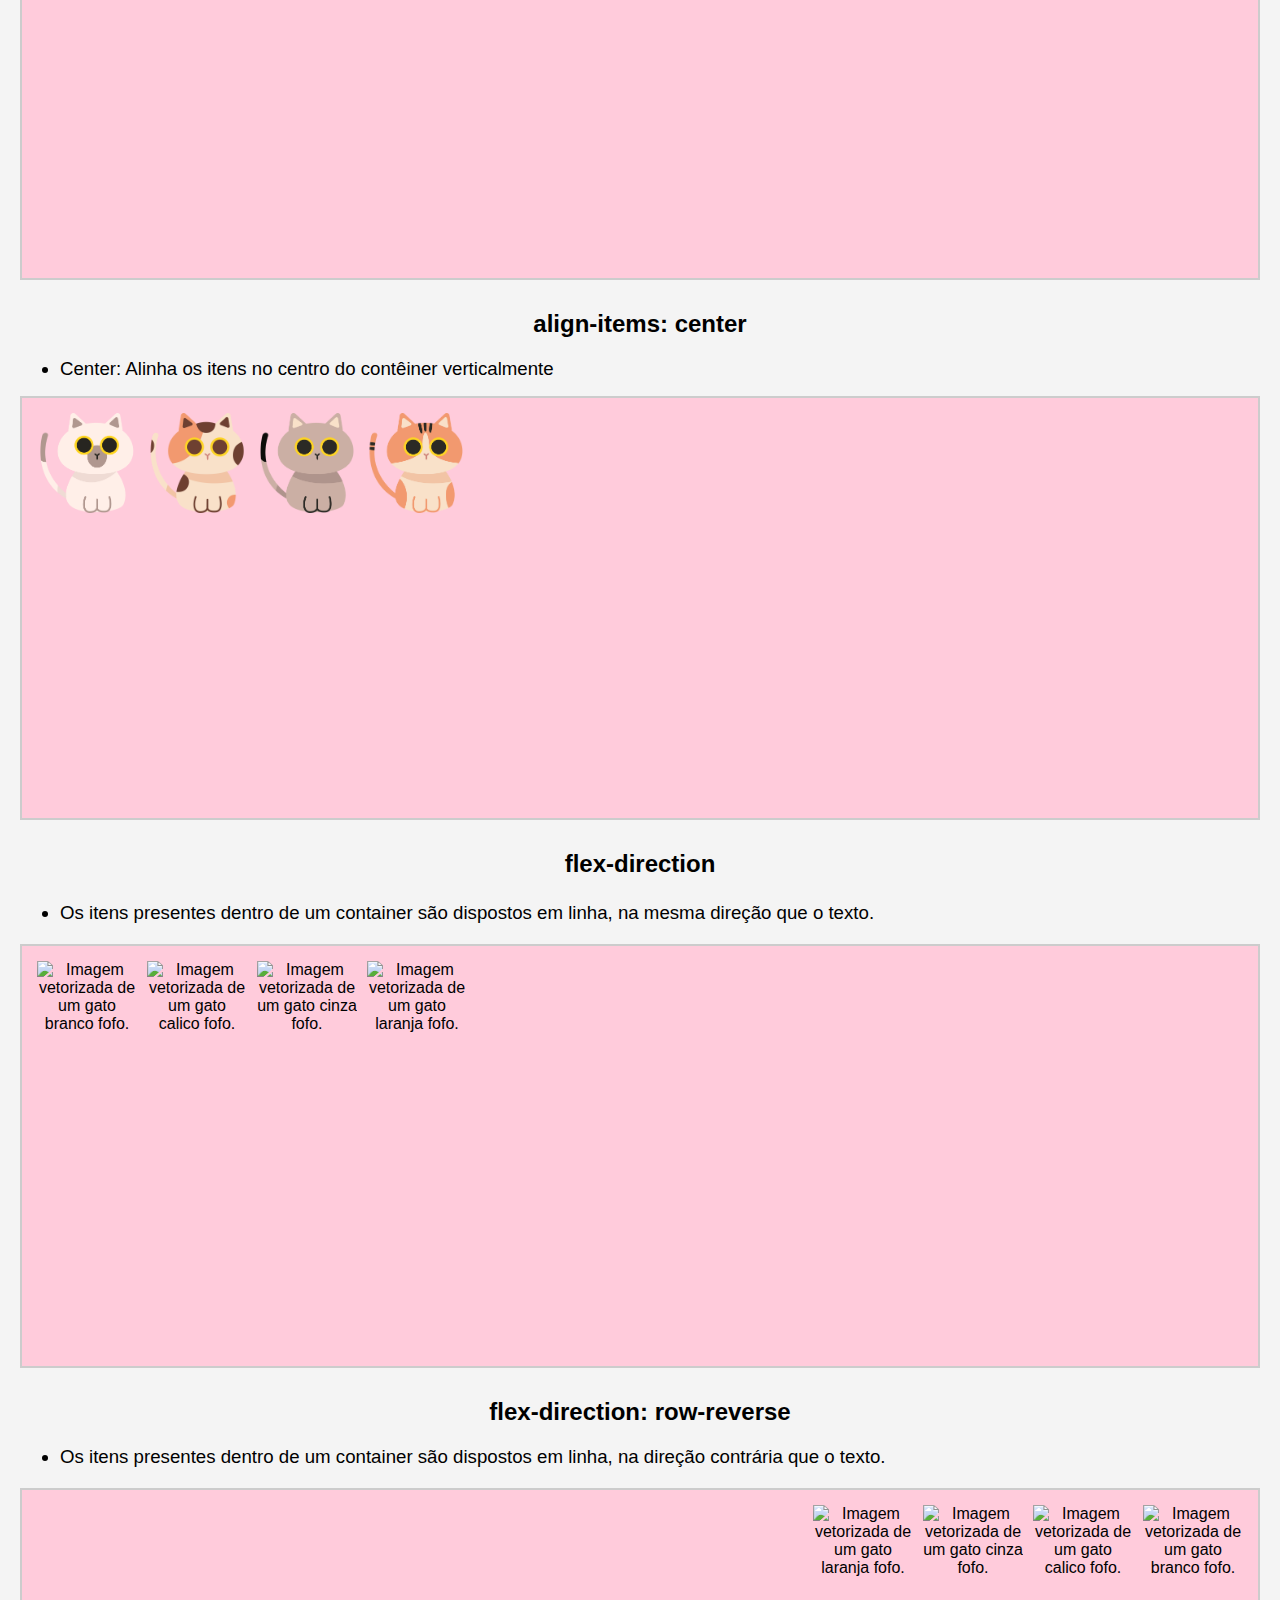
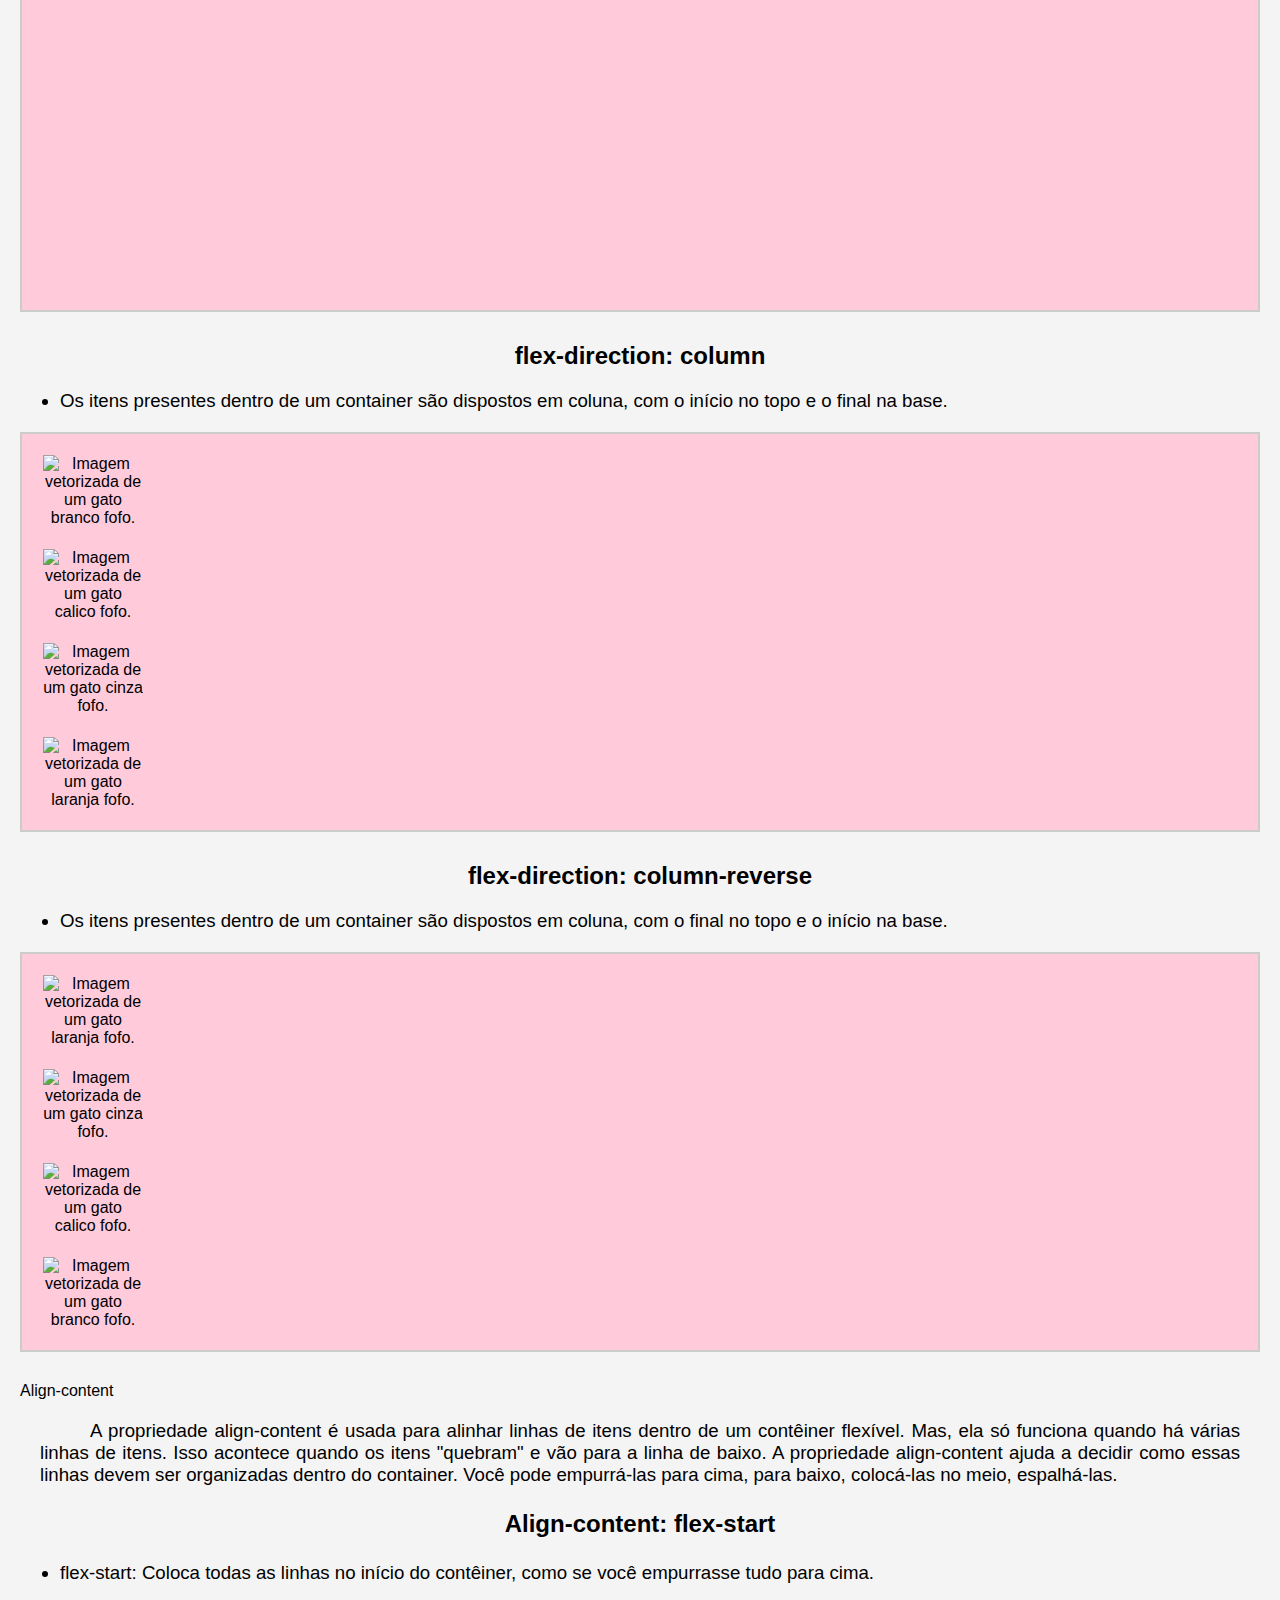
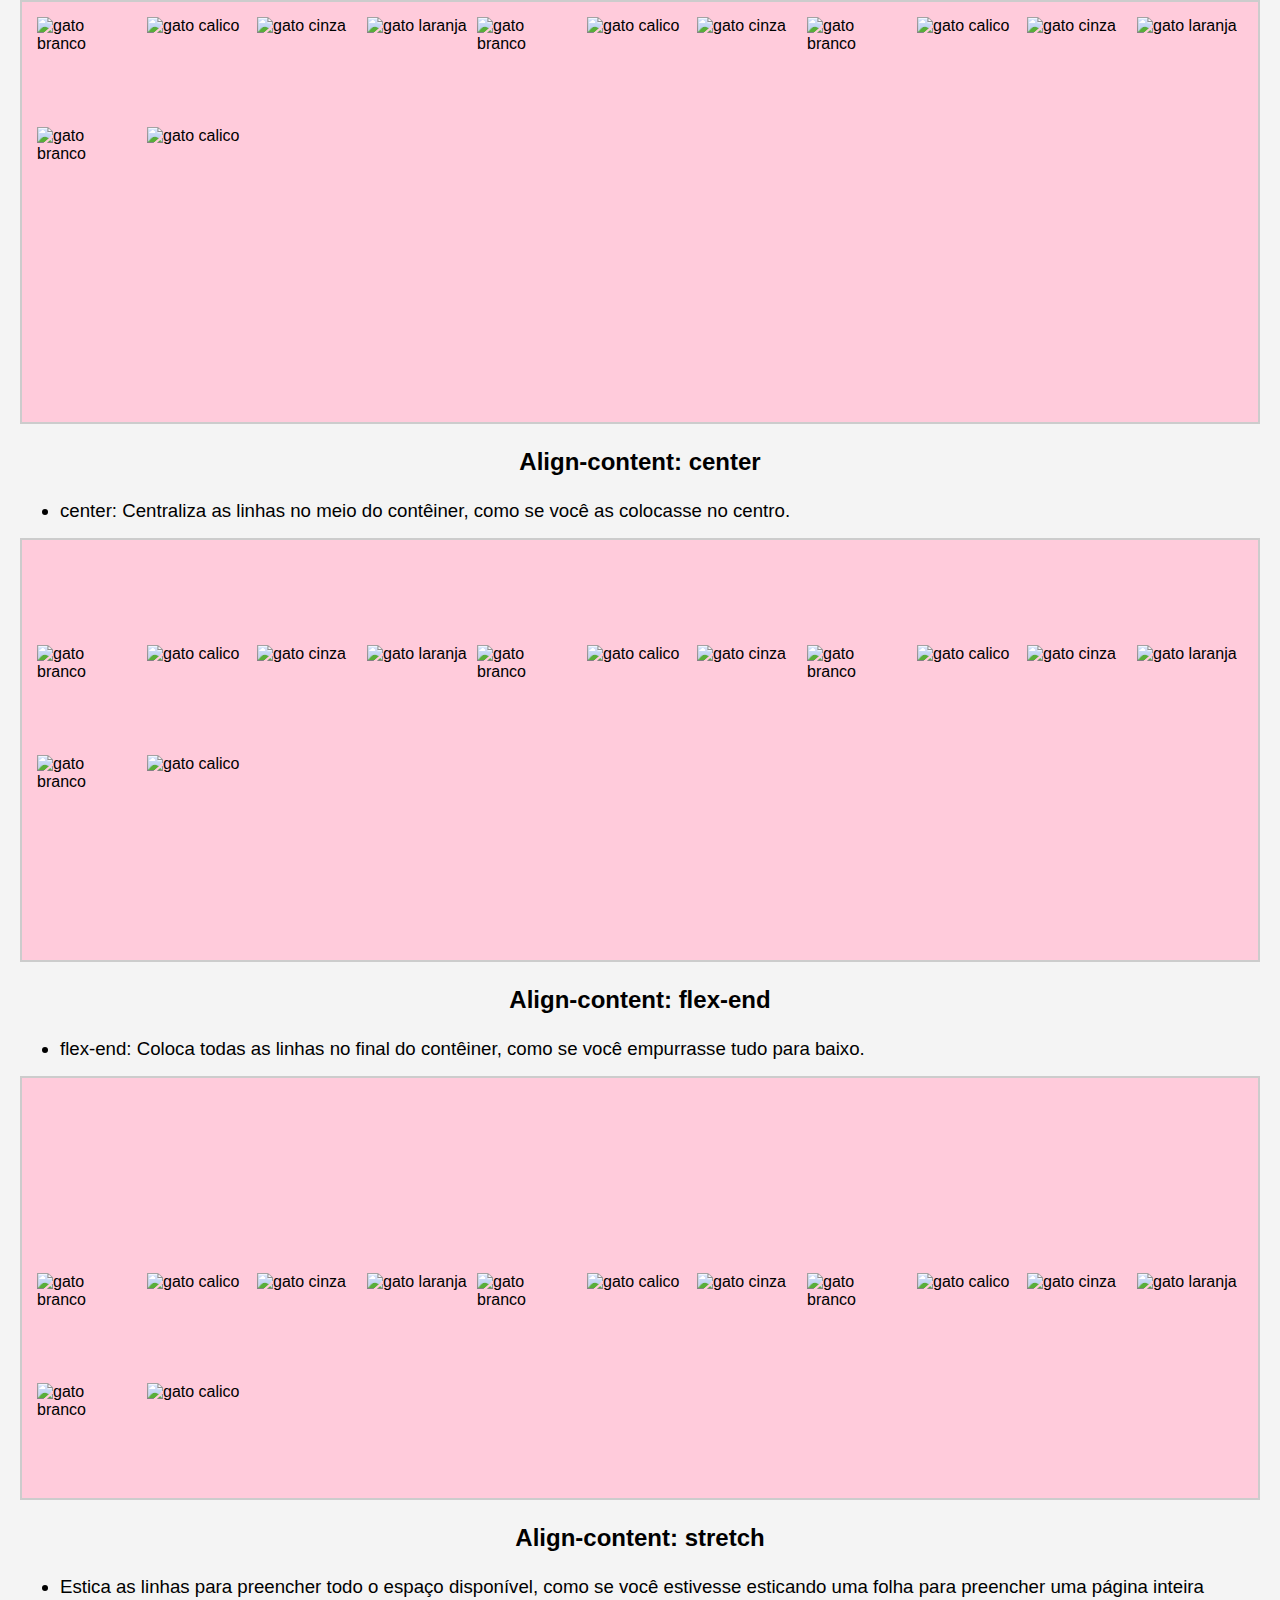
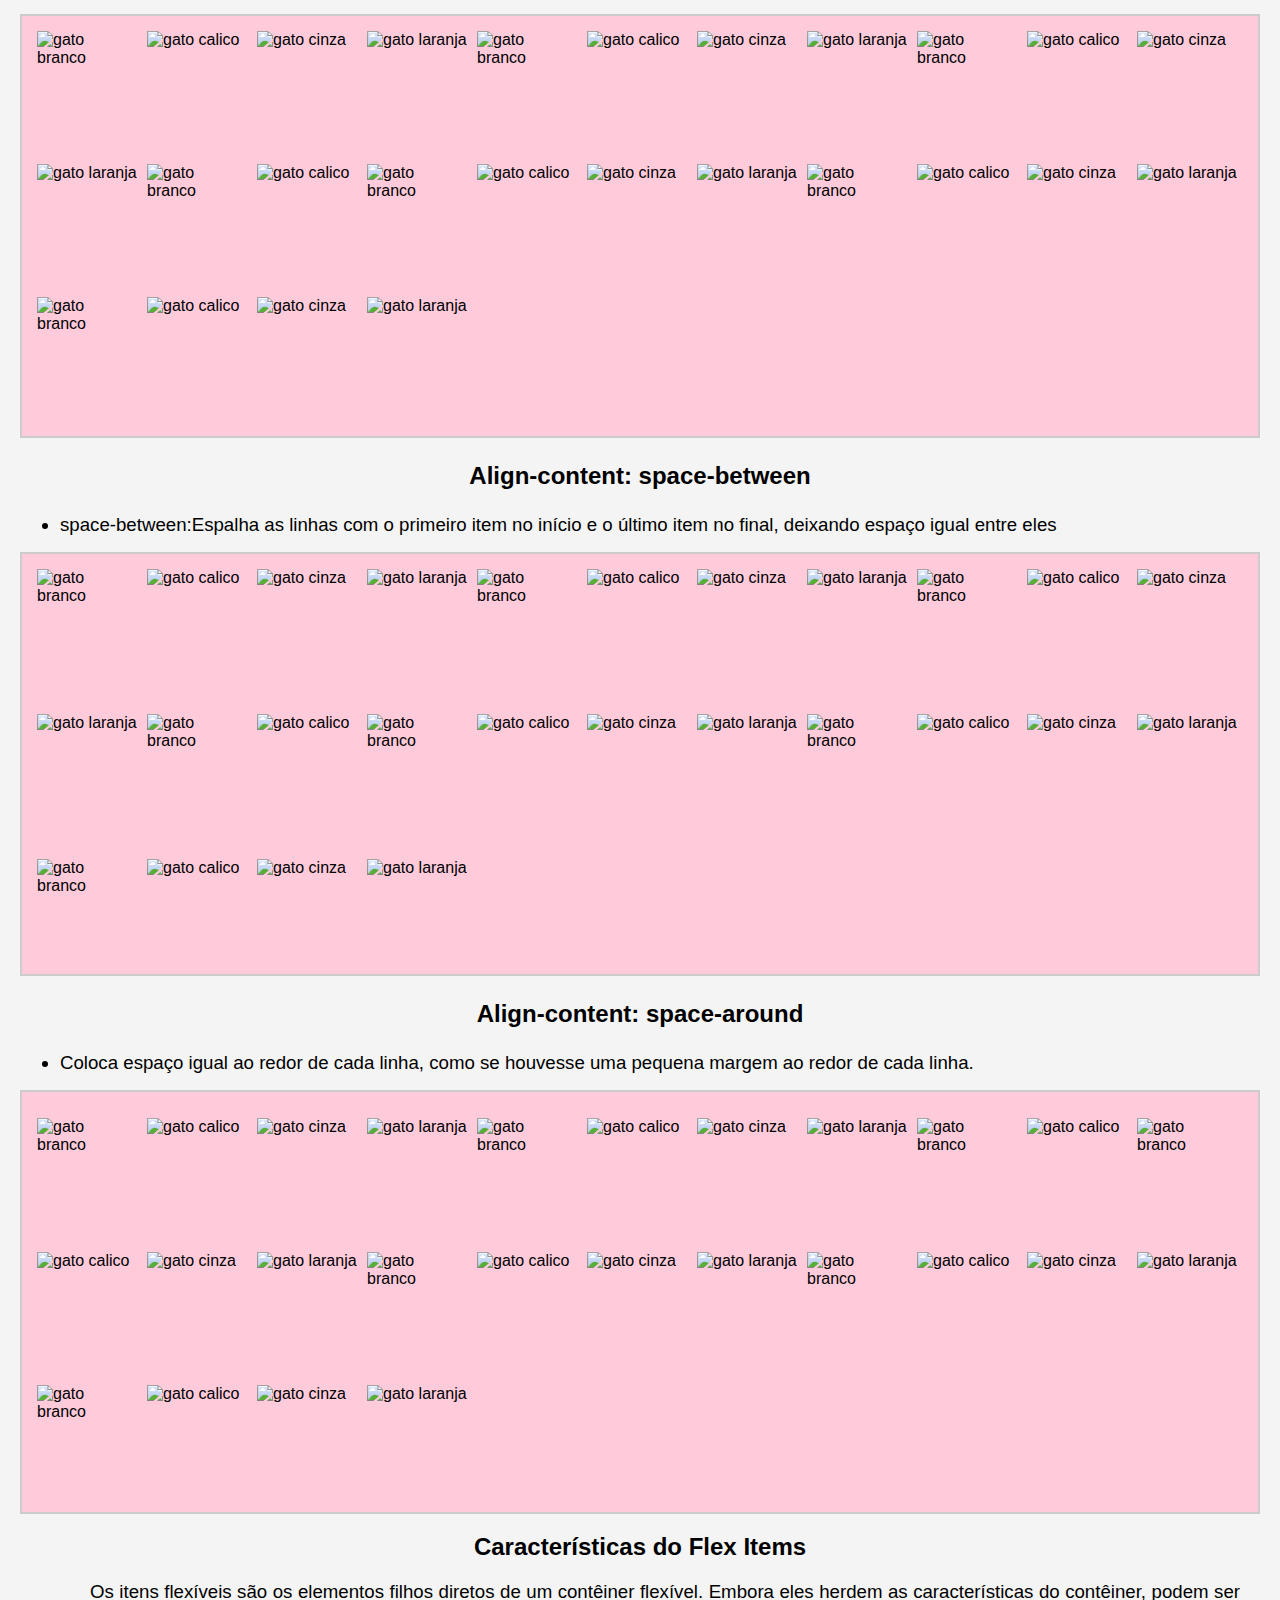
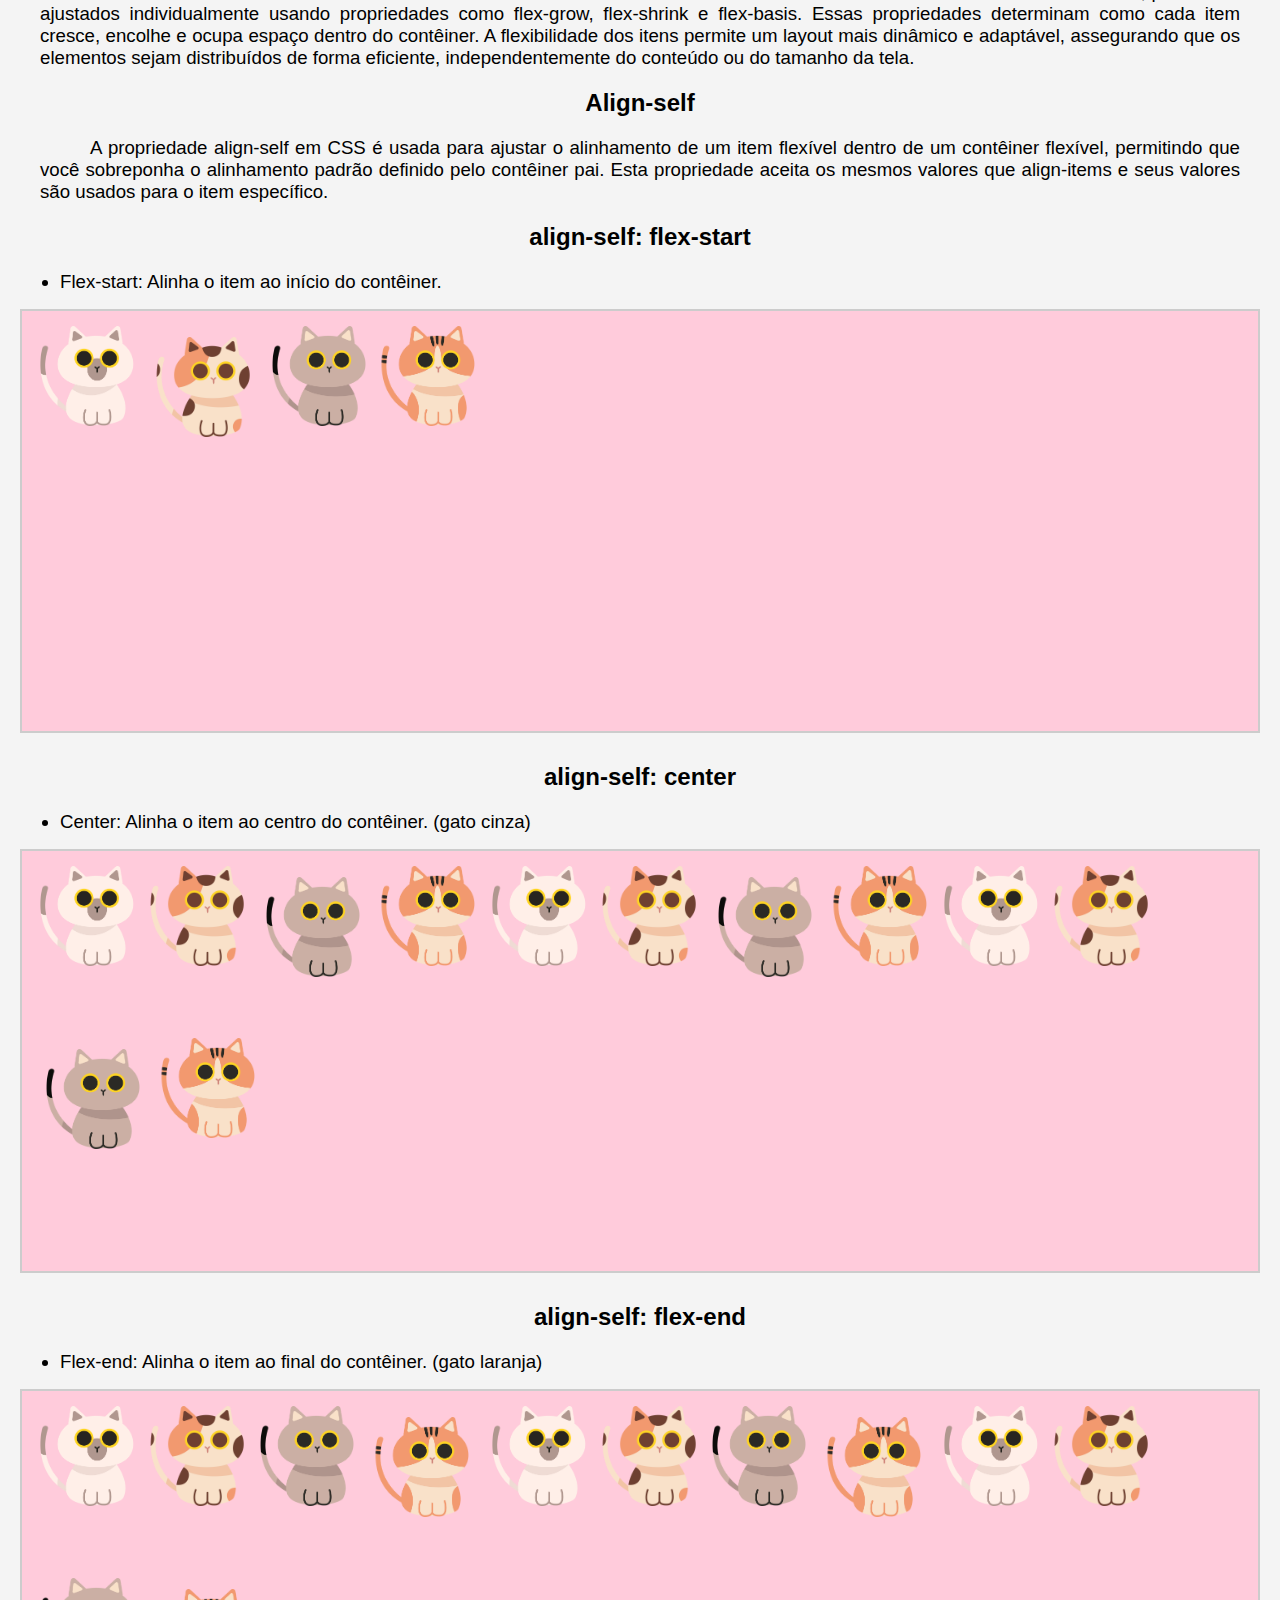
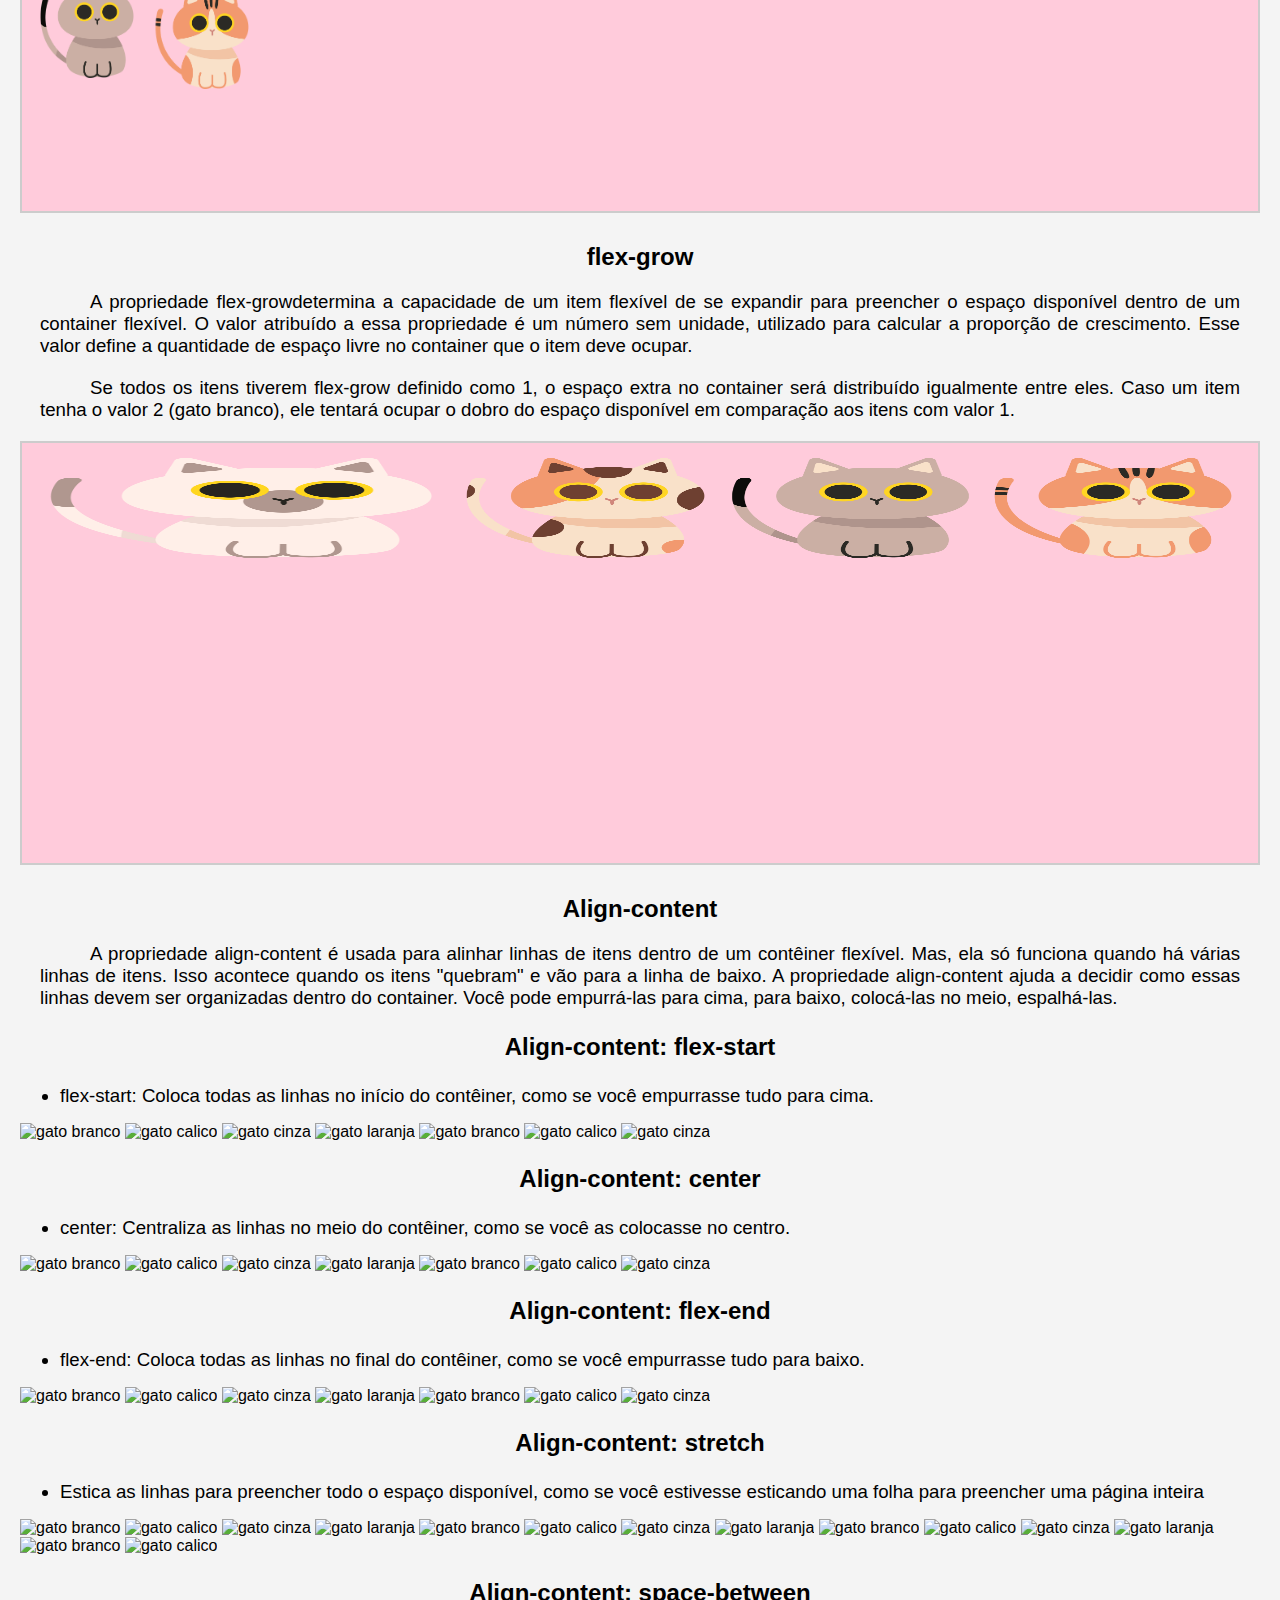
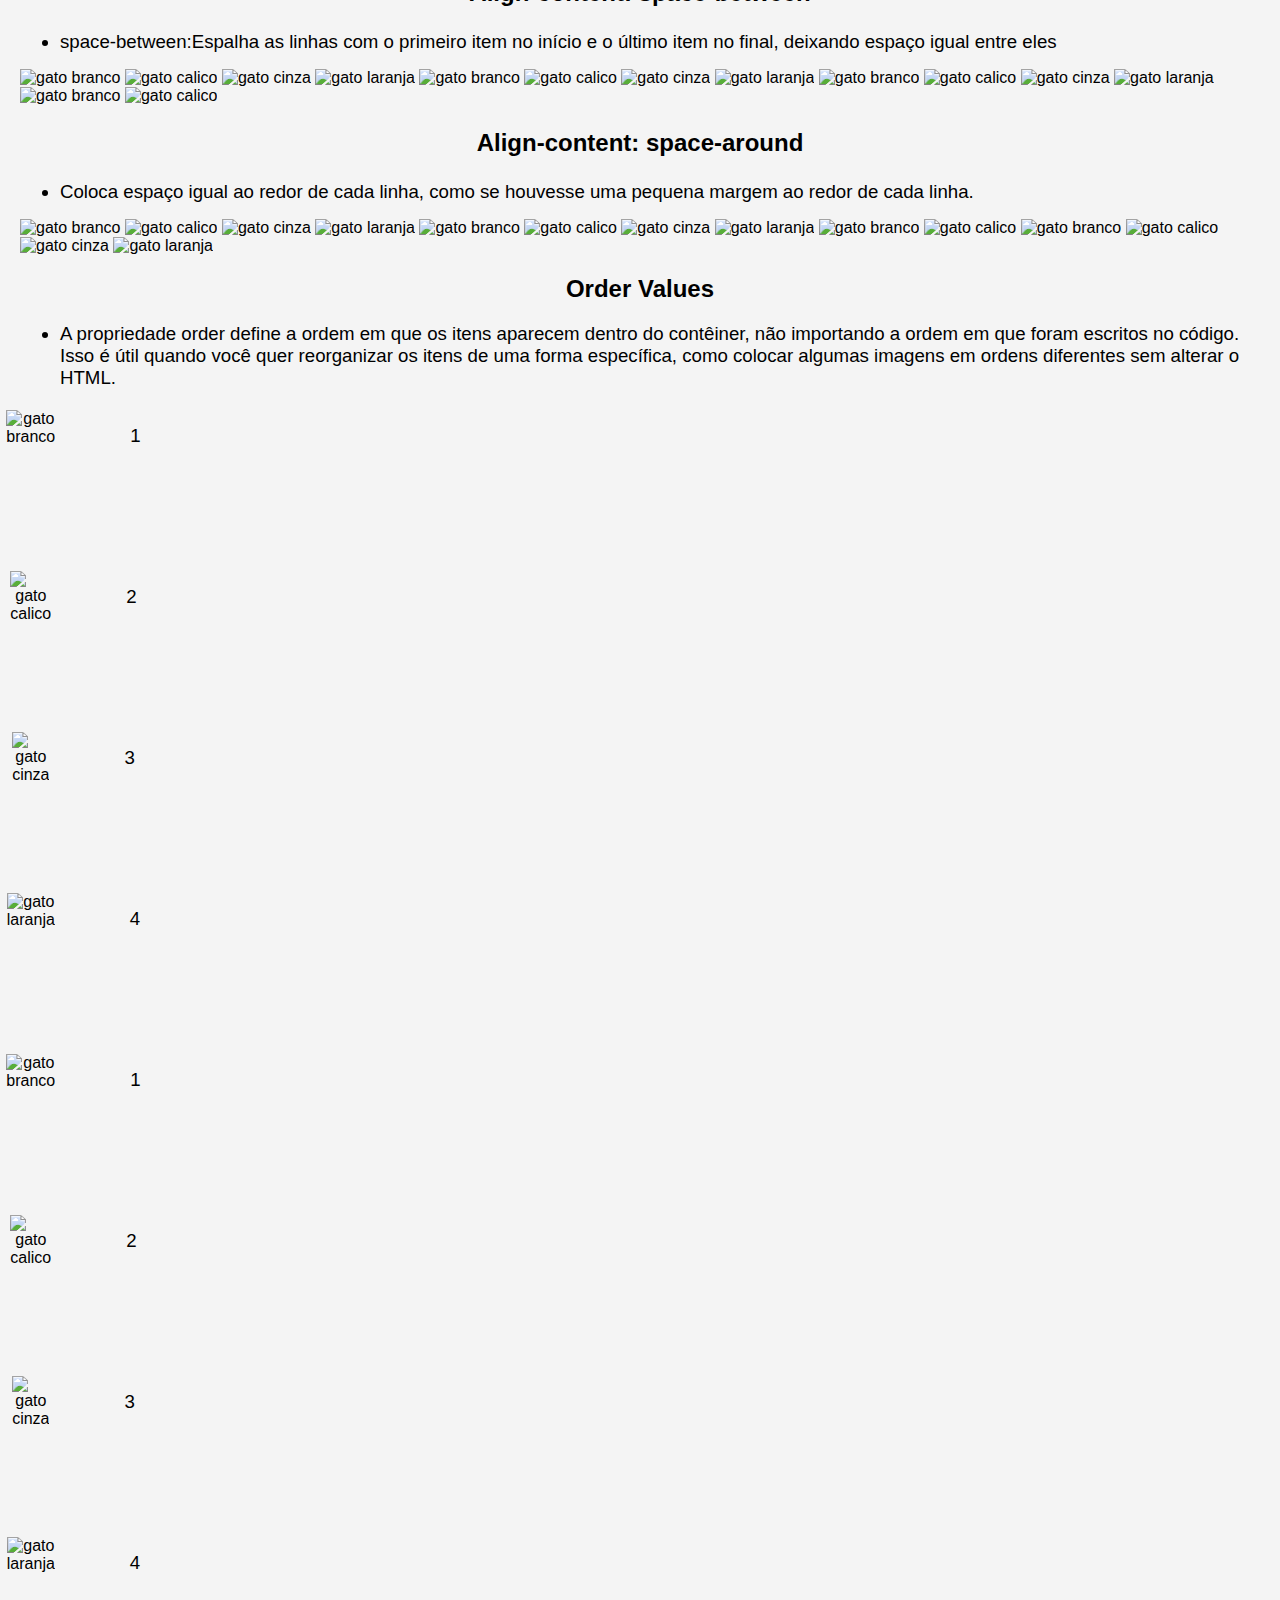
==== commit 3d7fd2fc: "Atualizar o index.html" ====
--- a/index.html
+++ b/index.html
@@ -206,7 +206,7 @@
           </div>
         </section>
 
-    <section class="align-content">
+    <section class=" align-content"
            <h2>Align-content</h2>
         <p>A propriedade align-content é usada para alinhar linhas de itens dentro de um contêiner flexível. Mas, ela só
             funciona quando há
@@ -385,44 +385,10 @@
         </div>
     </section>
 
+
     <h2>Características do Flex Items</h2>
     <p> Os itens flexíveis são os elementos filhos diretos de um contêiner flexível. Embora eles herdem as características do contêiner, podem ser ajustados individualmente usando propriedades como flex-grow, flex-shrink e flex-basis. Essas propriedades determinam como cada item cresce, encolhe e ocupa espaço dentro do contêiner. A flexibilidade dos itens permite um layout mais dinâmico e adaptável, assegurando que os elementos sejam distribuídos de forma eficiente, independentemente do conteúdo ou do tamanho da tela.</p>
 
-    <section class="order">
-        <h2>Order Values</h2>
-        <ul>
-            <li>
-                A propriedade order define a ordem em que os itens aparecem dentro do contêiner, não importando a ordem
-                em
-                que foram escritos no código. Isso é útil quando você quer reorganizar os itens de uma forma específica,
-                como colocar algumas imagens em ordens diferentes sem alterar o HTML.
-            </li>
-        </ul>
-       
-        <div id="container7" class="container">
-                
-            <div class=" item_order1">
-                <img src="imagens/branco.png" alt="gato branco">
-                <p>1</p>
-            </div>
-            <div class="item_order2">
-                <img src="imagens/calico.png" alt="gato calico">
-                <p>2</p>
-            </div>
-            <div class=" item_order3">
-                <img src="imagens/cinza.png" alt="gato cinza">
-                <p>3</p>
-            </div>
-            <div class="item_order4">
-                <img src="imagens/laranja.png" alt="gato laranja">
-                <p>4</p>
-                
-                
-            </div>
-        </div>
-        
-    </section>
-    </section>
 
     <section class="align-self">
         <h2>Align-self</h2>
@@ -533,6 +499,173 @@
       </div>
   </div> -->
     </section>
-
+ <h2>Align-content</h2>
+    <p>A propriedade align-content é usada para alinhar linhas de itens dentro de um contêiner flexível. Mas, ela só
+        funciona quando há
+        várias linhas de itens. Isso acontece quando os itens "quebram" e vão para a linha de baixo. A propriedade
+        align-content ajuda a
+        decidir como essas linhas devem ser organizadas dentro do container. Você pode empurrá-las para cima, para
+        baixo, colocá-las no
+        meio, espalhá-las.</p>
+    <h3>Align-content: flex-start</h3>
+
+    <ul>
+        <li>flex-start: Coloca todas as linhas no início do contêiner, como se você empurrasse tudo para cima.</li>
+    </ul>
+    <div id="container1">
+        <img src="imagens/branco.png" alt="gato branco">
+        <img src="imagens/calico.png" alt="gato calico">
+        <img src="imagens/cinza.png" alt="gato cinza">
+        <img src="imagens/laranja.png" alt="gato laranja">
+        <img src="imagens/branco.png" alt="gato branco">
+        <img src="imagens/calico.png" alt="gato calico">
+        <img src="imagens/cinza.png" alt="gato cinza">
+    </div>
+
+    <h3>Align-content: center</h3>
+    <ul>
+        <li>center: Centraliza as linhas no meio do contêiner, como se você as colocasse no centro.</li>
+    </ul>
+    <div id="container2">
+        <img src="imagens/branco.png" alt="gato branco">
+        <img src="imagens/calico.png" alt="gato calico">
+        <img src="imagens/cinza.png" alt="gato cinza">
+        <img src="imagens/laranja.png" alt="gato laranja">
+        <img src="imagens/branco.png" alt="gato branco">
+        <img src="imagens/calico.png" alt="gato calico">
+        <img src="imagens/cinza.png" alt="gato cinza">
+    </div>
+
+    <h3>Align-content: flex-end</h3>
+    <ul>
+        <li>flex-end: Coloca todas as linhas no final do contêiner, como se você empurrasse tudo para baixo.</li>
+    </ul>
+    <div id="container3">
+        <img src="imagens/branco.png" alt="gato branco">
+        <img src="imagens/calico.png" alt="gato calico">
+        <img src="imagens/cinza.png" alt="gato cinza">
+        <img src="imagens/laranja.png" alt="gato laranja">
+        <img src="imagens/branco.png" alt="gato branco">
+        <img src="imagens/calico.png" alt="gato calico">
+        <img src="imagens/cinza.png" alt="gato cinza">
+
+    </div>
+
+    <h3>Align-content: stretch</h3>
+    <ul>
+        <li>Estica as linhas para preencher todo o espaço disponível, como se você estivesse esticando uma folha para
+            preencher uma página inteira</li>
+    </ul>
+    <div id="container4">
+        <img src="imagens/branco.png" alt="gato branco">
+        <img src="imagens/calico.png" alt="gato calico">
+        <img src="imagens/cinza.png" alt="gato cinza">
+        <img src="imagens/laranja.png" alt="gato laranja">
+        <img src="imagens/branco.png" alt="gato branco">
+        <img src="imagens/calico.png" alt="gato calico">
+        <img src="imagens/cinza.png" alt="gato cinza">
+        <img src="imagens/laranja.png" alt="gato laranja">
+        <img src="imagens/branco.png" alt="gato branco">
+        <img src="imagens/calico.png" alt="gato calico">
+        <img src="imagens/cinza.png" alt="gato cinza">
+        <img src="imagens/laranja.png" alt="gato laranja">
+        <img src="imagens/branco.png" alt="gato branco">
+        <img src="imagens/calico.png" alt="gato calico">
+
+    </div>
+
+    <h3>Align-content: space-between</h3>
+    <ul>
+        <li>
+            space-between:Espalha as linhas com o primeiro item no início e o último item no final, deixando espaço
+            igual entre eles
+        </li>
+    </ul>
+    <div id="container5">
+        <img src="imagens/branco.png" alt="gato branco">
+        <img src="imagens/calico.png" alt="gato calico">
+        <img src="imagens/cinza.png" alt="gato cinza">
+        <img src="imagens/laranja.png" alt="gato laranja">
+        <img src="imagens/branco.png" alt="gato branco">
+        <img src="imagens/calico.png" alt="gato calico">
+        <img src="imagens/cinza.png" alt="gato cinza">
+        <img src="imagens/laranja.png" alt="gato laranja">
+        <img src="imagens/branco.png" alt="gato branco">
+        <img src="imagens/calico.png" alt="gato calico">
+        <img src="imagens/cinza.png" alt="gato cinza">
+        <img src="imagens/laranja.png" alt="gato laranja">
+        <img src="imagens/branco.png" alt="gato branco">
+        <img src="imagens/calico.png" alt="gato calico">
+
+    </div>
+
+    <h3>Align-content: space-around</h3>
+    <ul>
+        <li>Coloca espaço igual ao redor de cada linha, como se houvesse uma pequena margem ao redor de cada linha.</li>
+    </ul>
+    <div id="container6">
+        <img src="imagens/branco.png" alt="gato branco">
+        <img src="imagens/calico.png" alt="gato calico">
+        <img src="imagens/cinza.png" alt="gato cinza">
+        <img src="imagens/laranja.png" alt="gato laranja">
+        <img src="imagens/branco.png" alt="gato branco">
+        <img src="imagens/calico.png" alt="gato calico">
+        <img src="imagens/cinza.png" alt="gato cinza">
+        <img src="imagens/laranja.png" alt="gato laranja">
+        <img src="imagens/branco.png" alt="gato branco">
+        <img src="imagens/calico.png" alt="gato calico">
+        <img src="imagens/branco.png" alt="gato branco">
+        <img src="imagens/calico.png" alt="gato calico">
+        <img src="imagens/cinza.png" alt="gato cinza">
+        <img src="imagens/laranja.png" alt="gato laranja">
+    </div>
+
+    <!-- order-->
+    <h2>Order Values</h2>
+    <ul>
+        <li>
+            A propriedade order define a ordem em que os itens aparecem dentro do contêiner, não importando a ordem em
+            que foram escritos no código. Isso é útil quando você quer reorganizar os itens de uma forma específica,
+            como colocar algumas imagens em ordens diferentes sem alterar o HTML.
+        </li>
+    </ul>
+    <div id="container7">
+        <div class="item item1">
+            <img src="imagens/branco.png" alt="gato branco">
+            <p>1</p>
+        </div>
+        <div class="item item2">
+            <img src="imagens/calico.png" alt="gato calico">
+            <p>2</p>
+        </div>
+        <div class="item item3">
+            <img src="imagens/cinza.png" alt="gato cinza">
+            <p>3</p>
+        </div>
+        <div class="item item4">
+            <img src="imagens/laranja.png" alt="gato laranja">
+            <p>4</p>
+        </div>
+        <!--segunda linha-->
+        <div class=" item item5">
+            <img src="imagens/branco.png" alt="gato branco">
+            <p>1</p>
+        </div>
+        <div class="item  item6">
+            <img src="imagens/calico.png" alt="gato calico">
+            <p>2</p>
+        </div>
+        <div class=" item item7">
+            <img src="imagens/cinza.png" alt="gato cinza">
+            <p>3</p>
+        </div>
+        <div class="item item8">
+            <img src="imagens/laranja.png" alt="gato laranja">
+            <p>4</p>
+        </div>
+    </div>
+    </div>
+
+</div>
 </body>
 </html>
--- a/css/style.css
+++ b/css/style.css
@@ -97,6 +97,7 @@
     justify-content: space-evenly;
 }
 
+
 .align-flex-start{
     align-items: flex-start;
 }
@@ -112,6 +113,45 @@
 .item-flex-grow2{
     flex-grow: 2;
 }
+/* align-content*/
+
+.container {
+    display: flex;
+    flex-wrap: wrap;
+    border: 2px solid #ccc;
+    background-color: #ffcbdb;;
+    align-content: flex-start;
+    height: 400px;
+}
+
+#container1 {
+    align-content: flex-start;
+}
+
+#container2 {
+    align-content: center;
+}
+
+#container3 {
+    align-content: flex-end;
+}
+
+#container4 {
+    align-content: stretch;
+}
+
+#container5 {
+    align-content: space-between;
+}
+
+#container6 {
+    align-content: space-around;
+}
+
+img {
+    height: 100px;
+    width: 100px;
+} 
 
 /*align-self exemplos*/
 .item {
@@ -162,91 +202,19 @@
     flex-direction: column-reverse;
 }
 
-
-body {
-    font-family: Arial, sans-serif;
-    background-color: #f4f4f4;
-    margin: 0;
-    padding: 20px;
-}
-
-#container1,
-#container2,
-#container3,
-#container4,
-#container5,
-#container6,
-#container7 {
-    display: flex;
-    flex-wrap: wrap;
-    border: 2px solid #ccc;
-    background-color: #ffcbdb;;
-    padding: 10px;
-    margin: 20px;
-    height: 350px;
-    width: 700px;
-    align-content: flex-start;
-}
-
-#container1 {
-    align-content: flex-start;
-}
-
-#container2 {
-    align-content: center;
-}
-
-#container3 {
-    align-content: flex-end;
-}
-
-#container4 {
-    align-content: stretch;
-}
-
-#container5 {
-    align-content: space-between;
-}
-
-#container6 {
-    align-content: space-around;
-}
-
-img {
-    height: 100px;
-    width: 100px;
-}
-
-h1 {
-    text-align: center;
-    margin-bottom: 30px;
-}
-
-
-h3 {
-    margin-bottom: 10px;
-    text-align: center;
-}
-
-
 /*order*/
-/* primeira linha*/
-
-.item1, .item2, .item3, .item4 {
+
+
+.item_order1{
+    order: 4; 
+}
+.item_order2 {
     order: 1;
 }
-
-/* segunda linha */
-.item5 {
-    order: 4; 
-}
-.item6 {
-    order: 1;
-}
-.item7 {
+.item_order7 {
     order: 2;
 }
-.item8 {
+.item_order8 {
     order: 3;
 }
 
@@ -256,4 +224,4 @@
     width: 150px;
     margin: 11px;
     text-align: center; 
-}
+} 
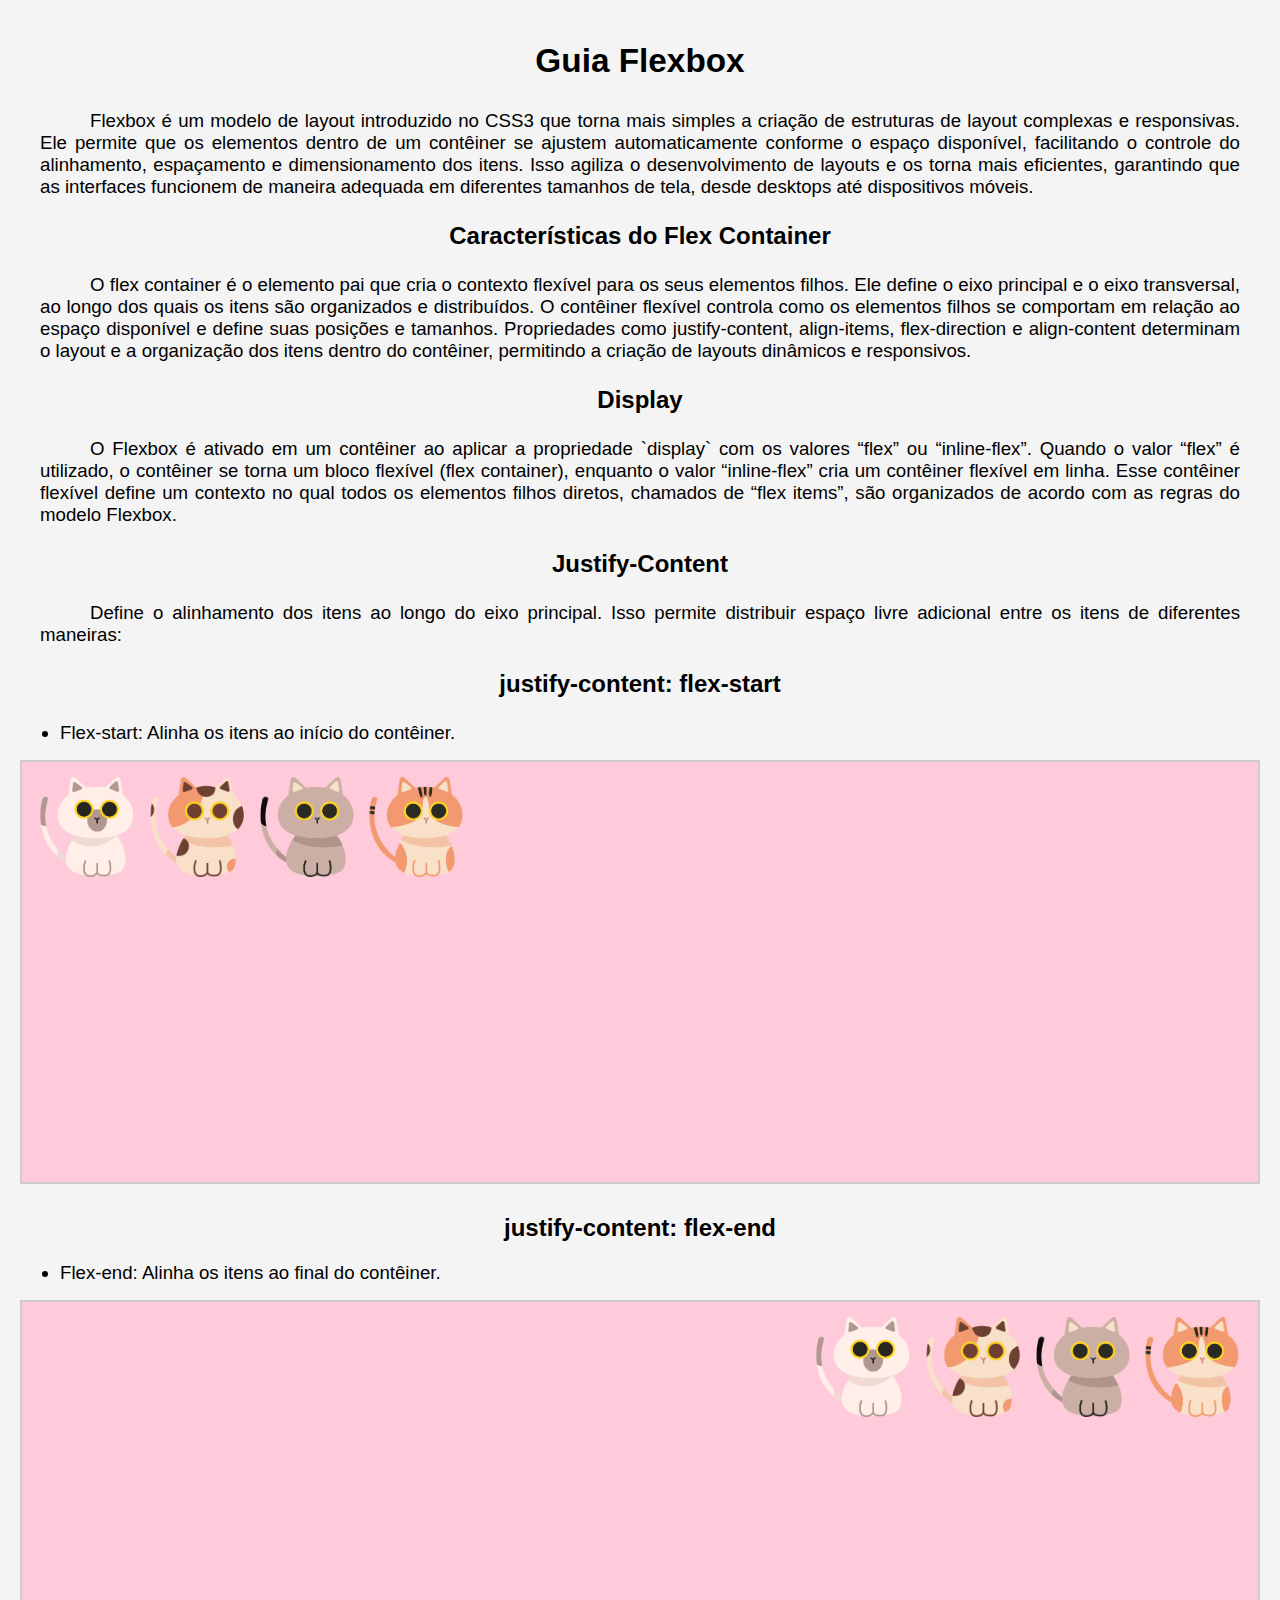
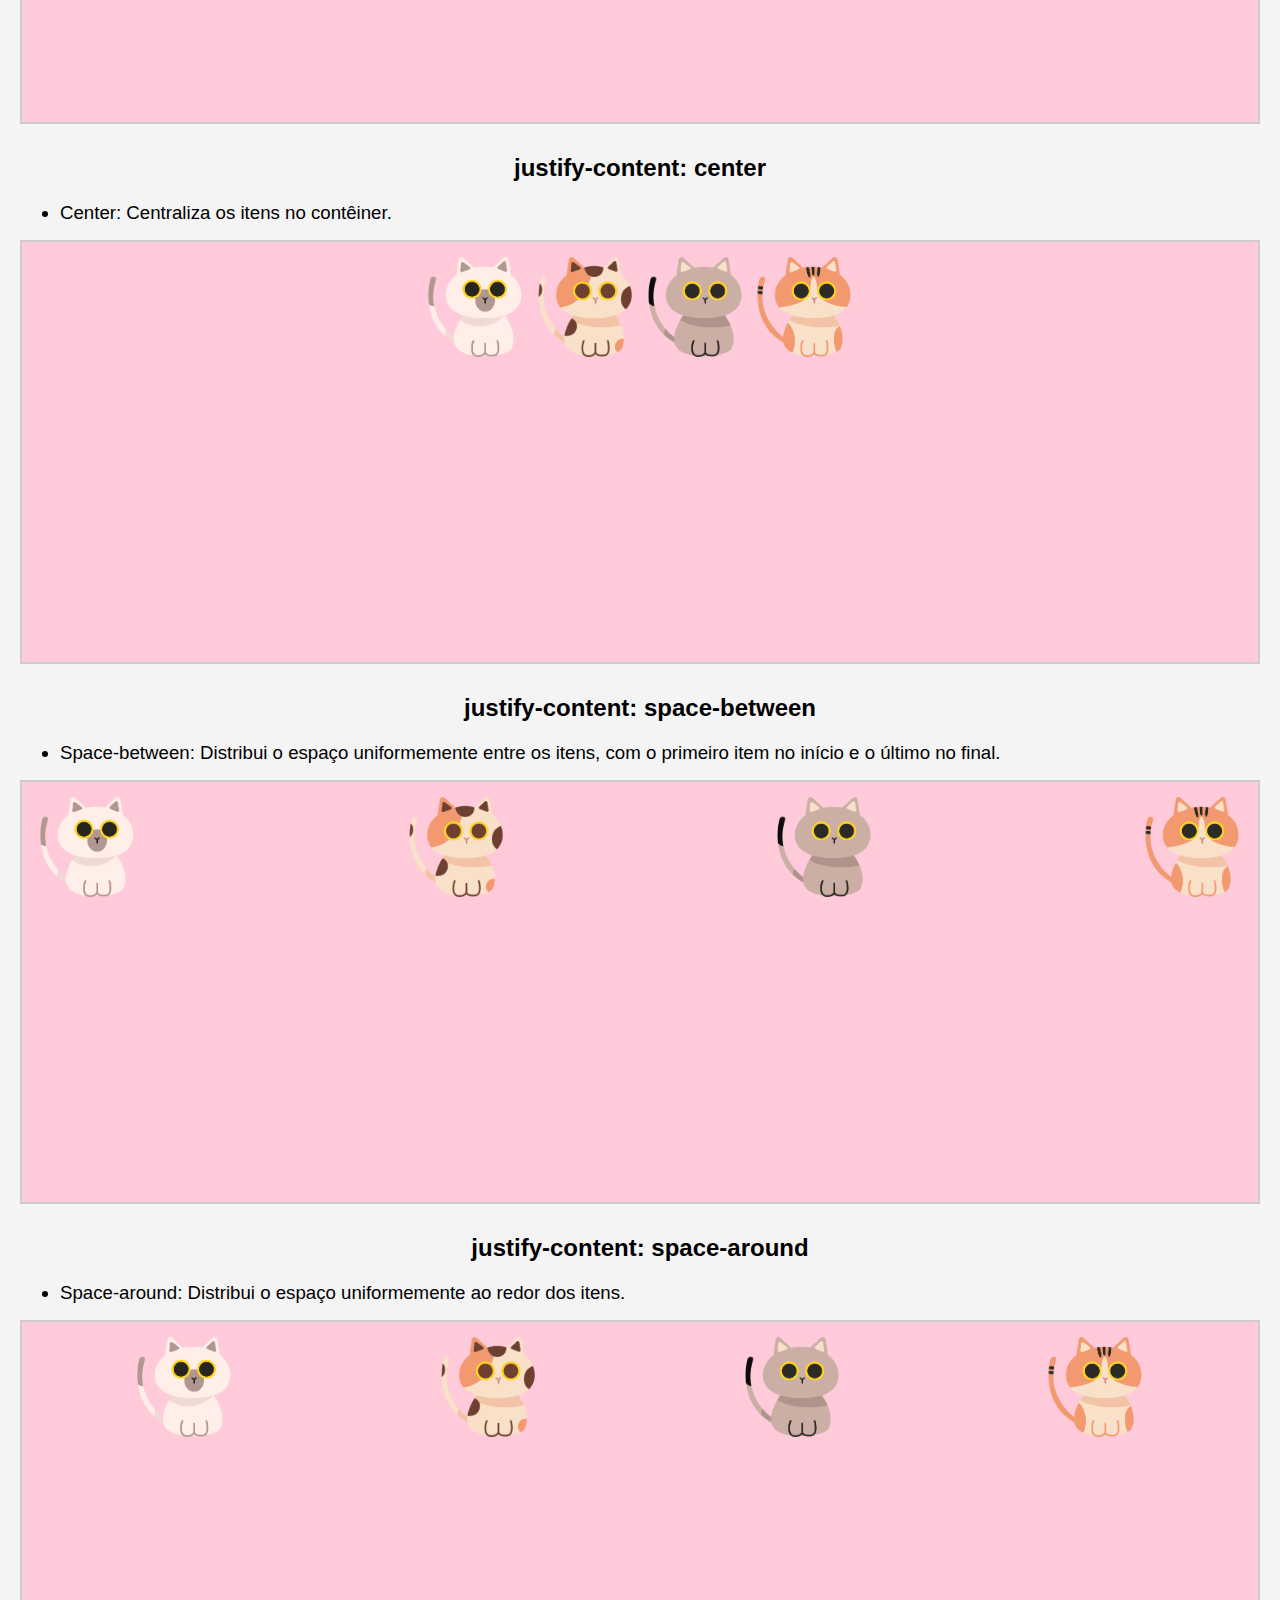
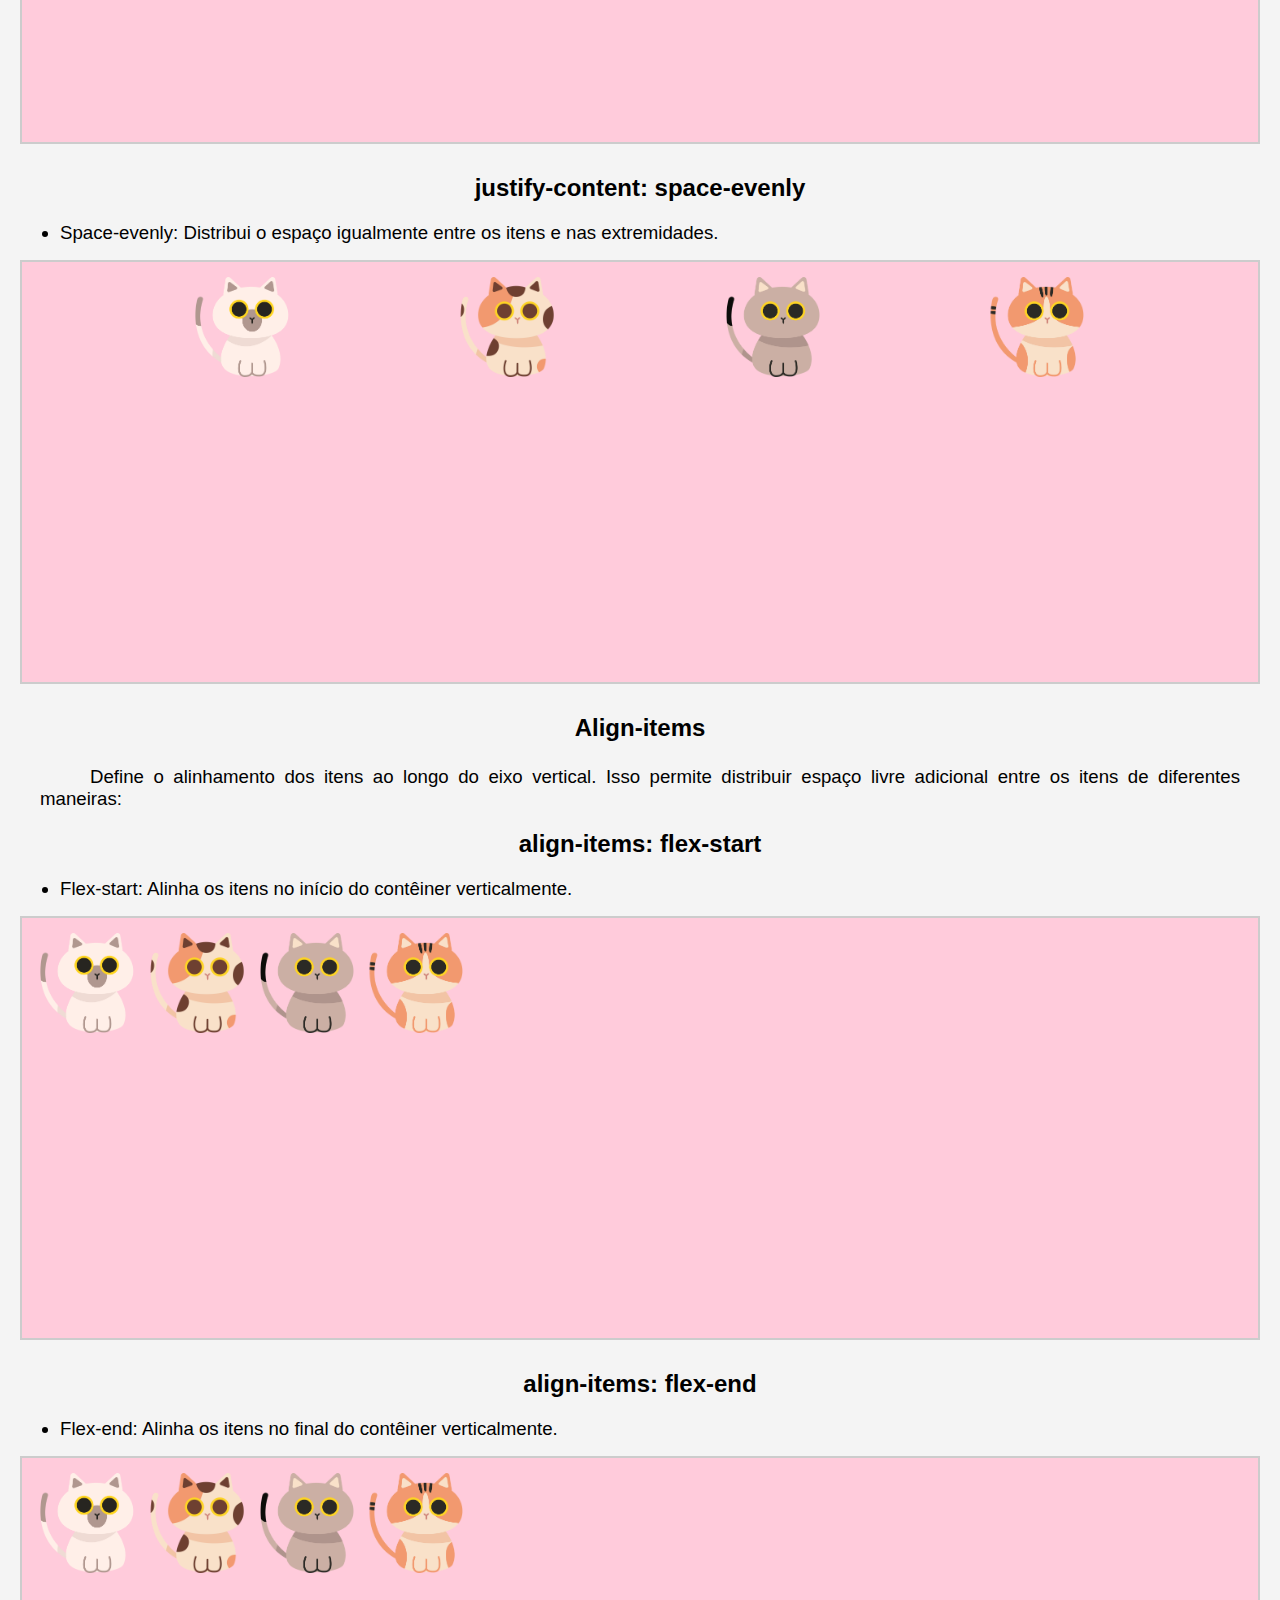
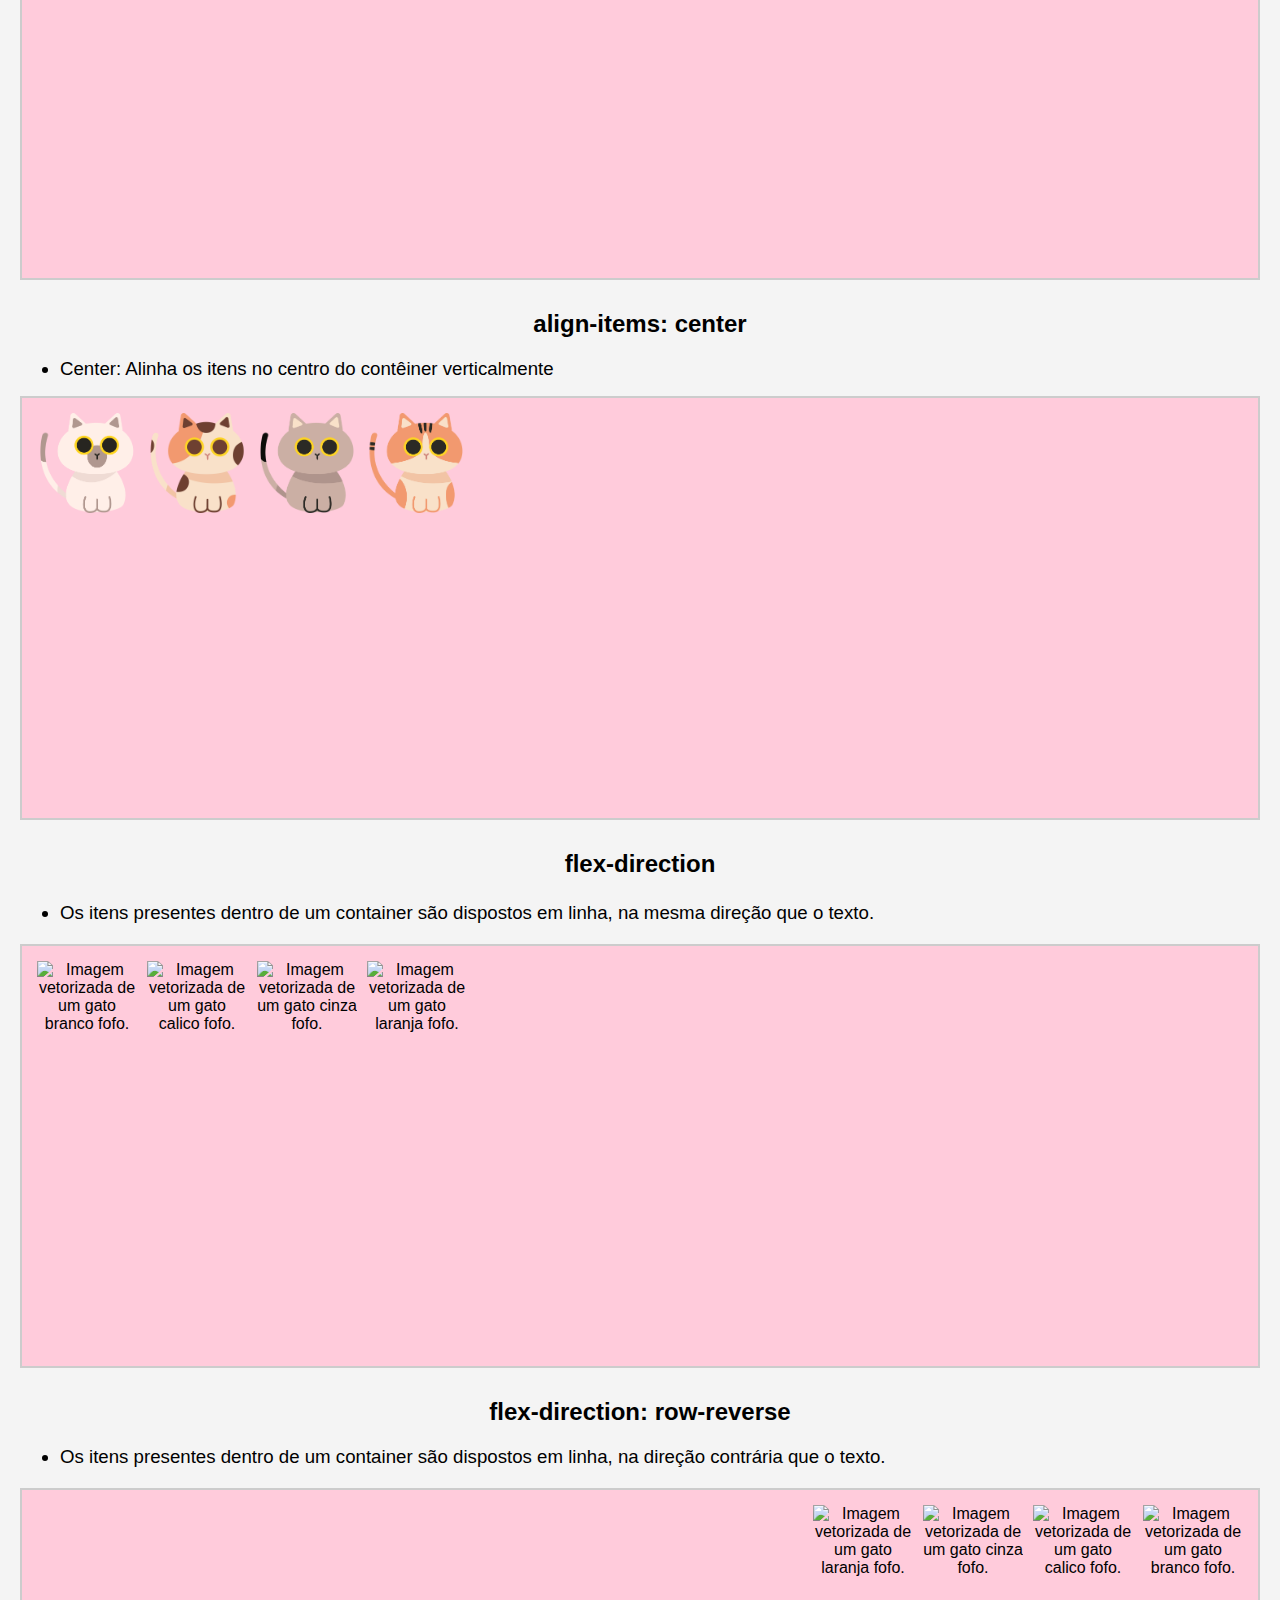
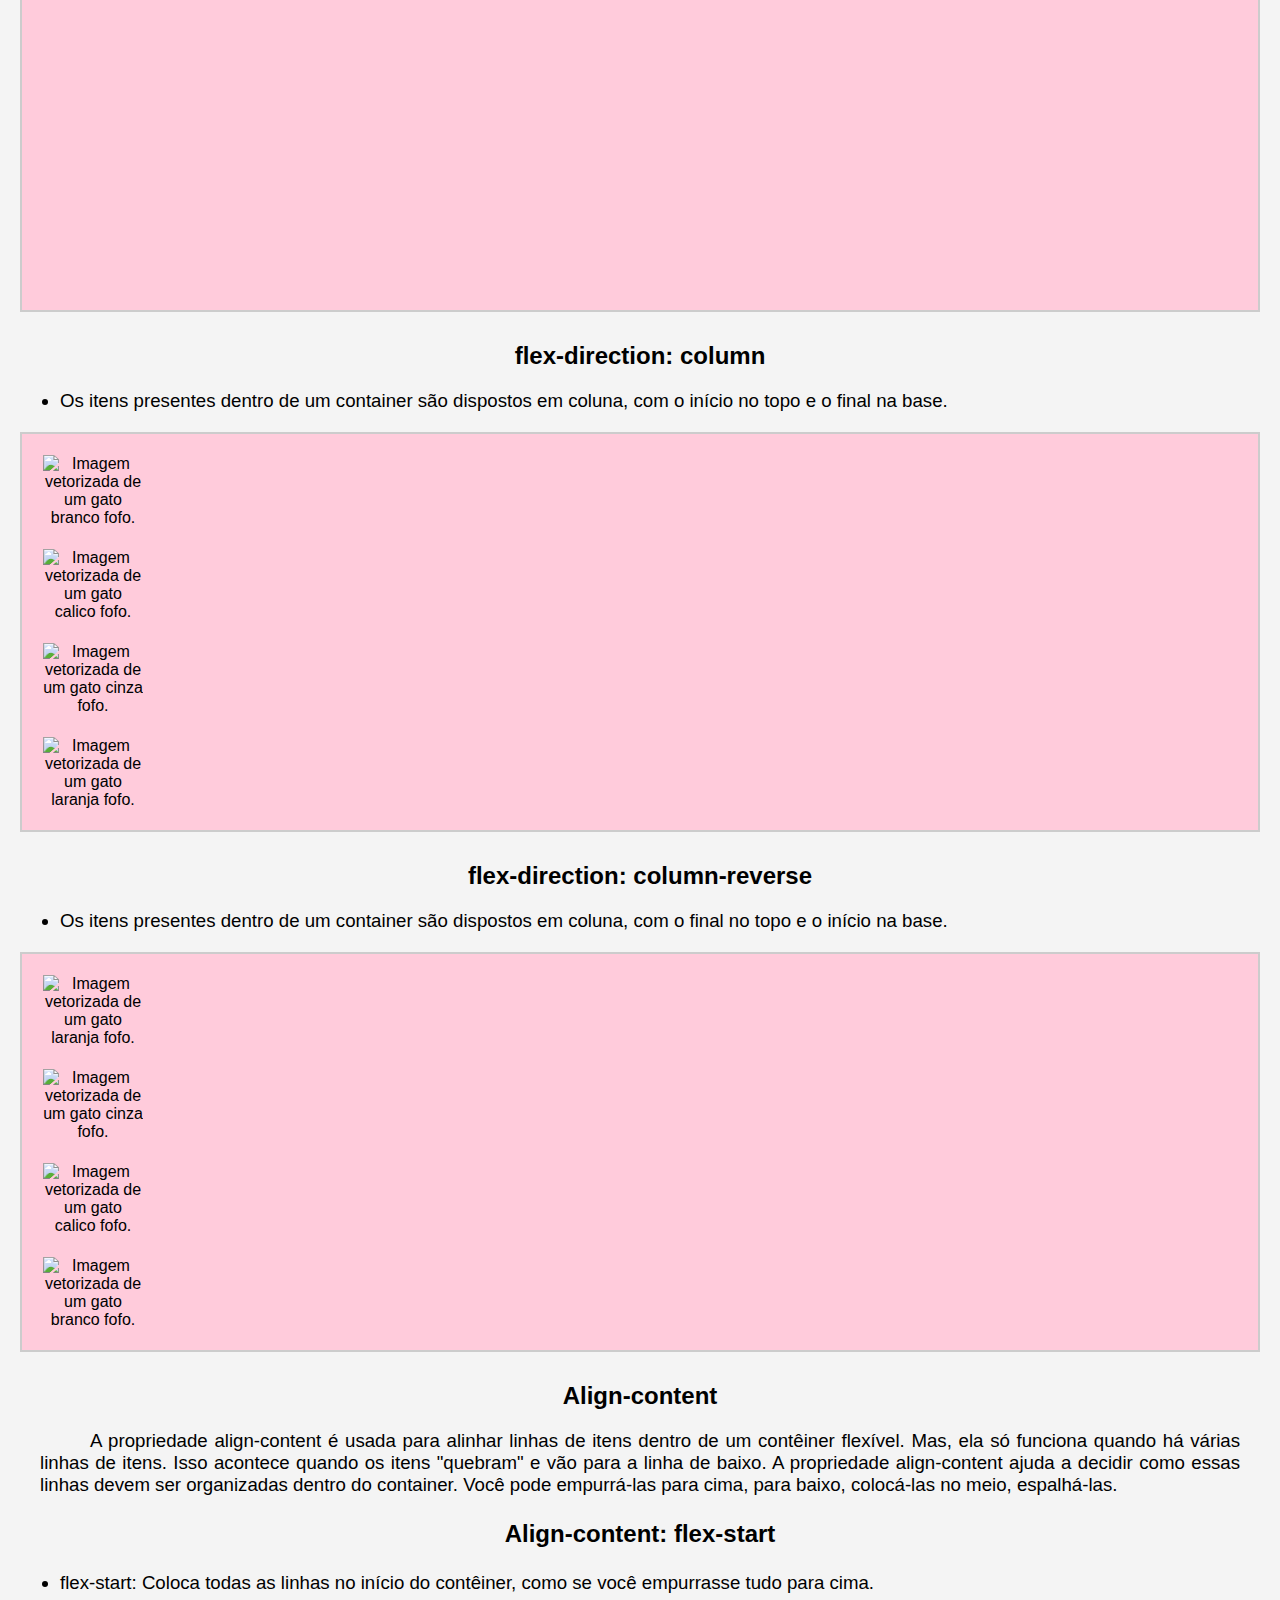
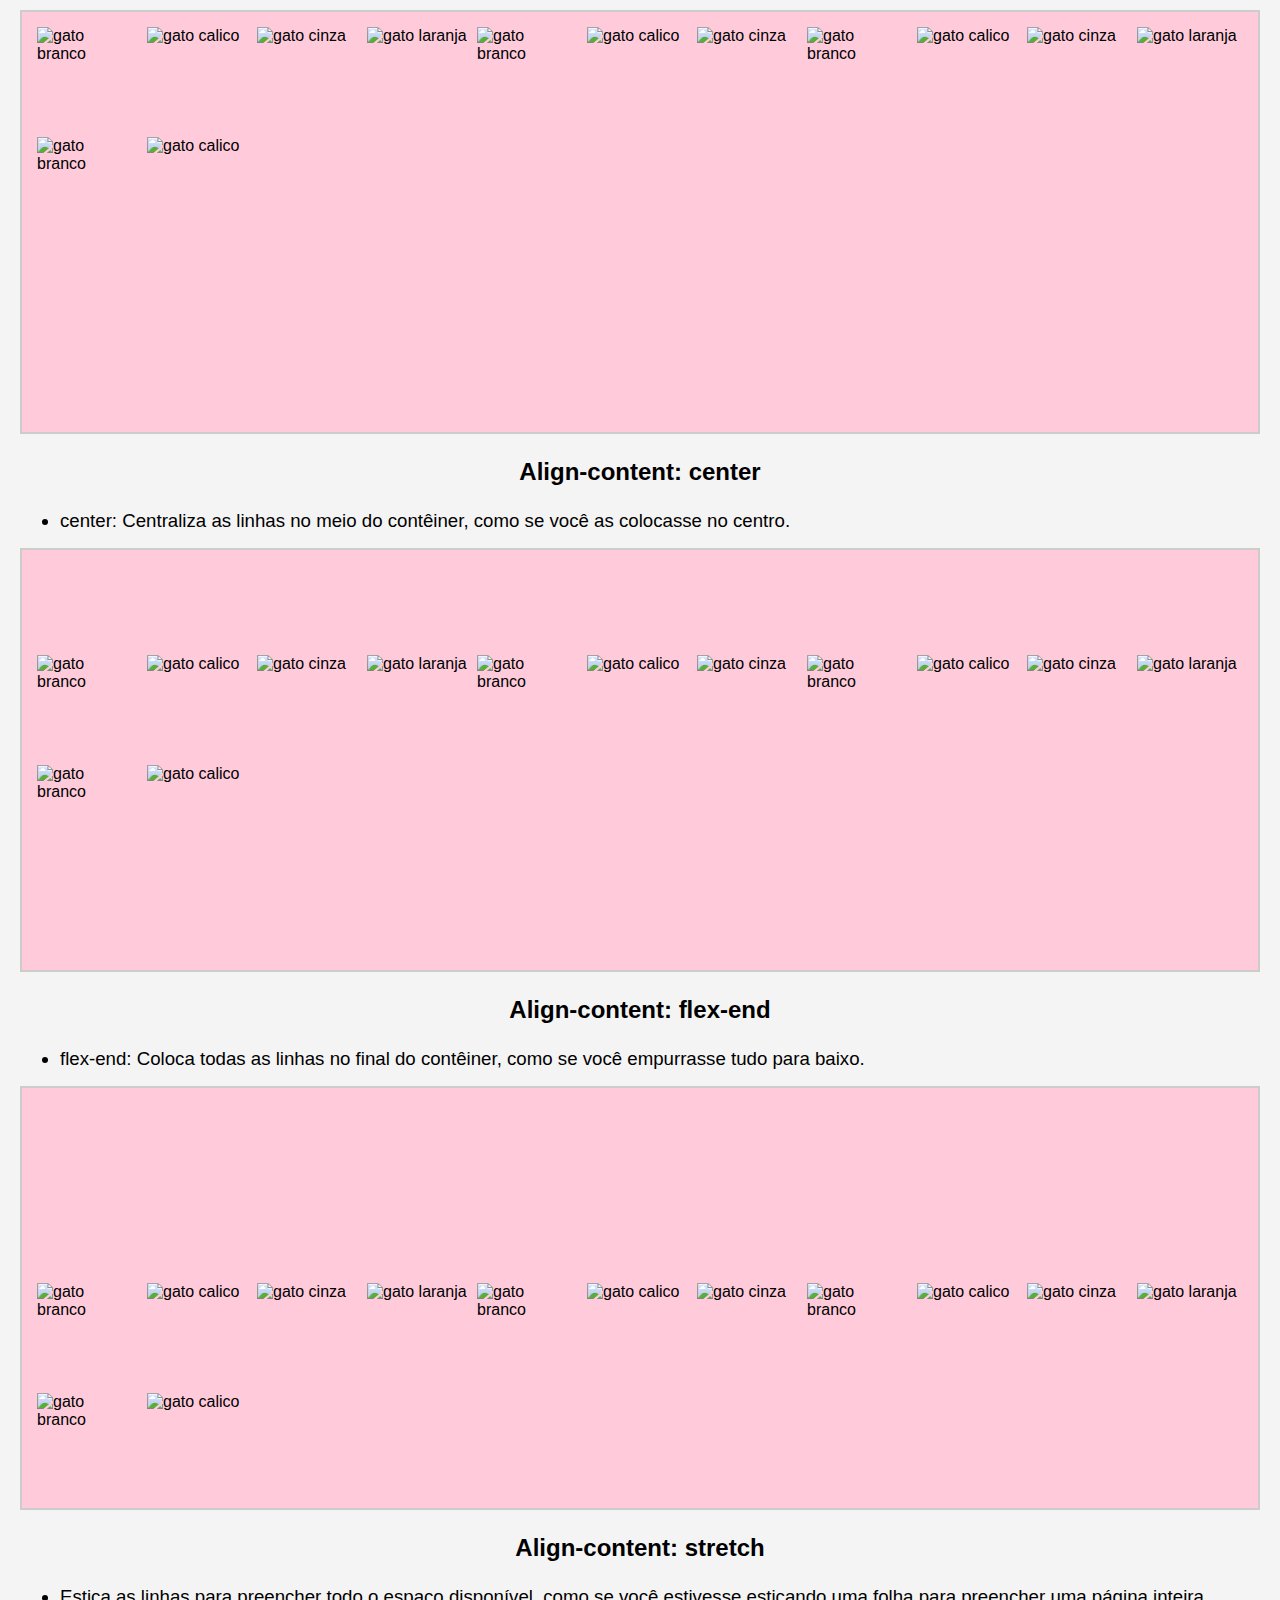
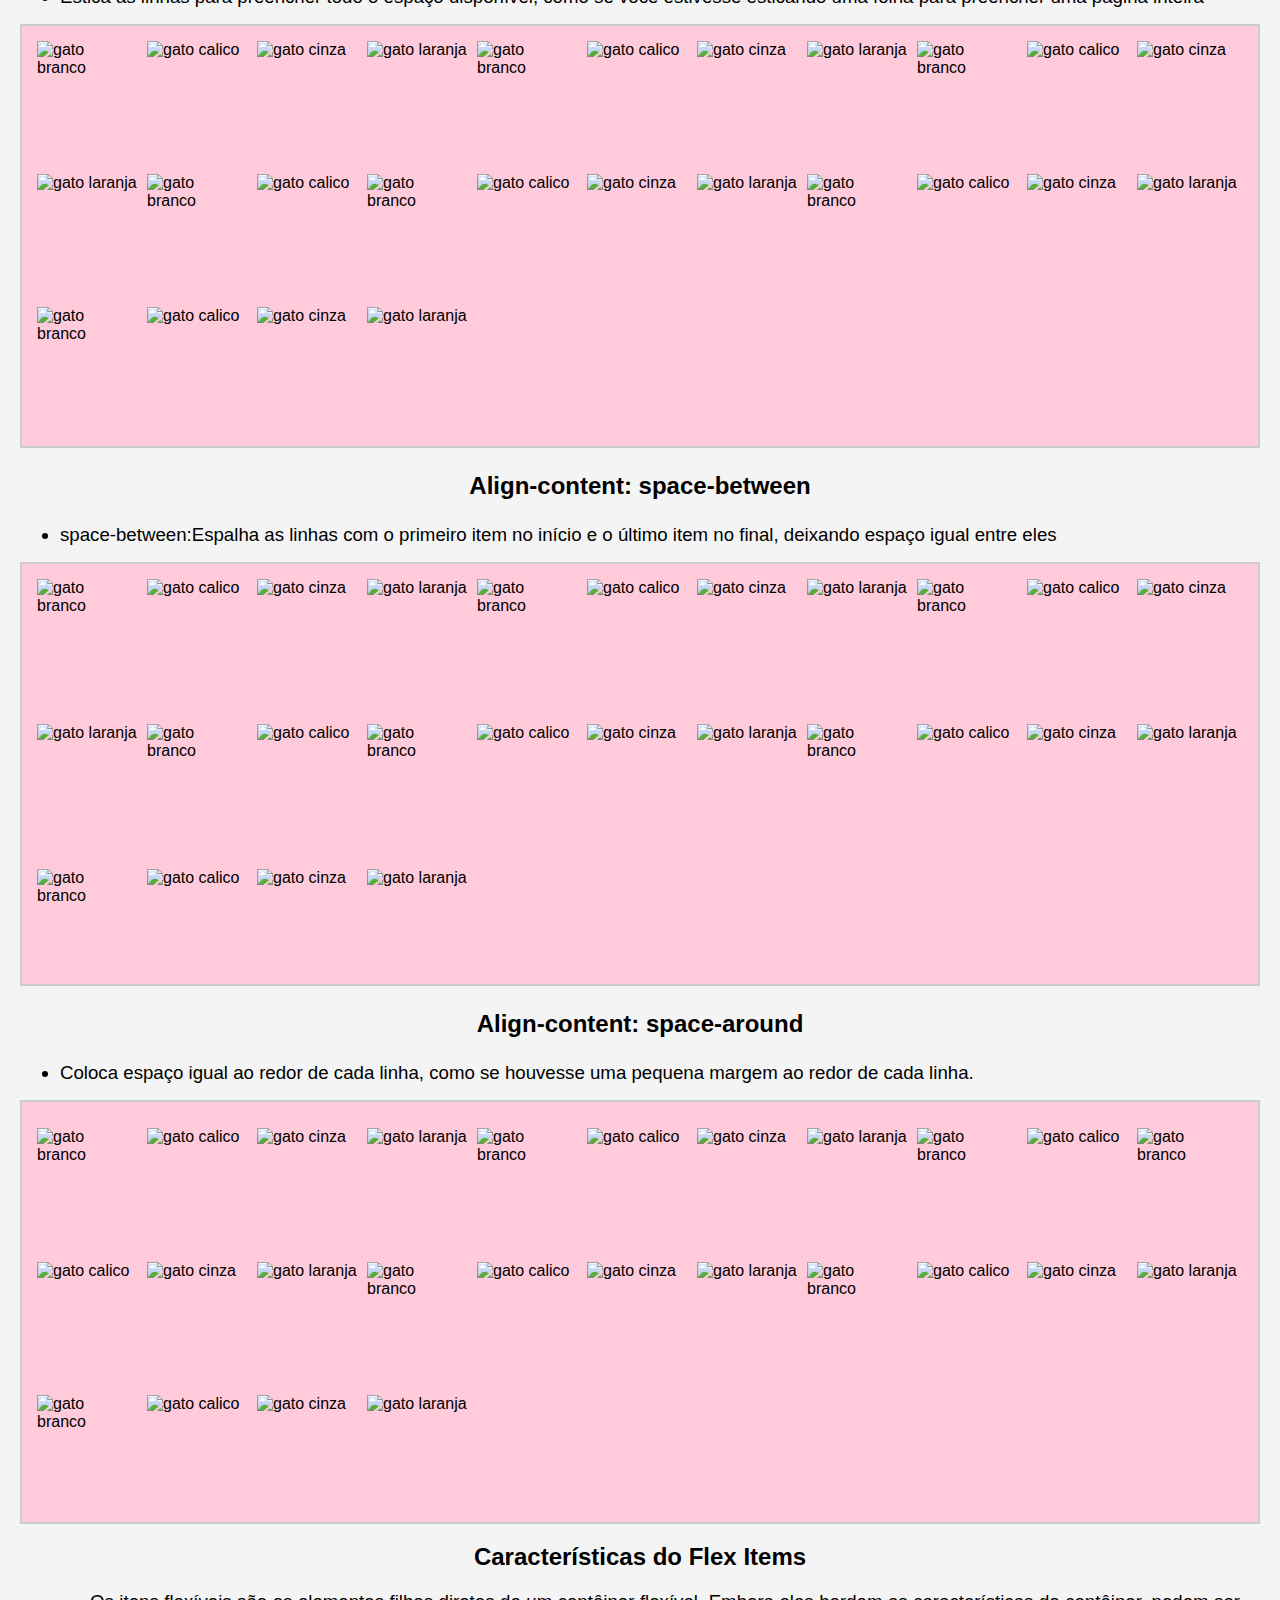
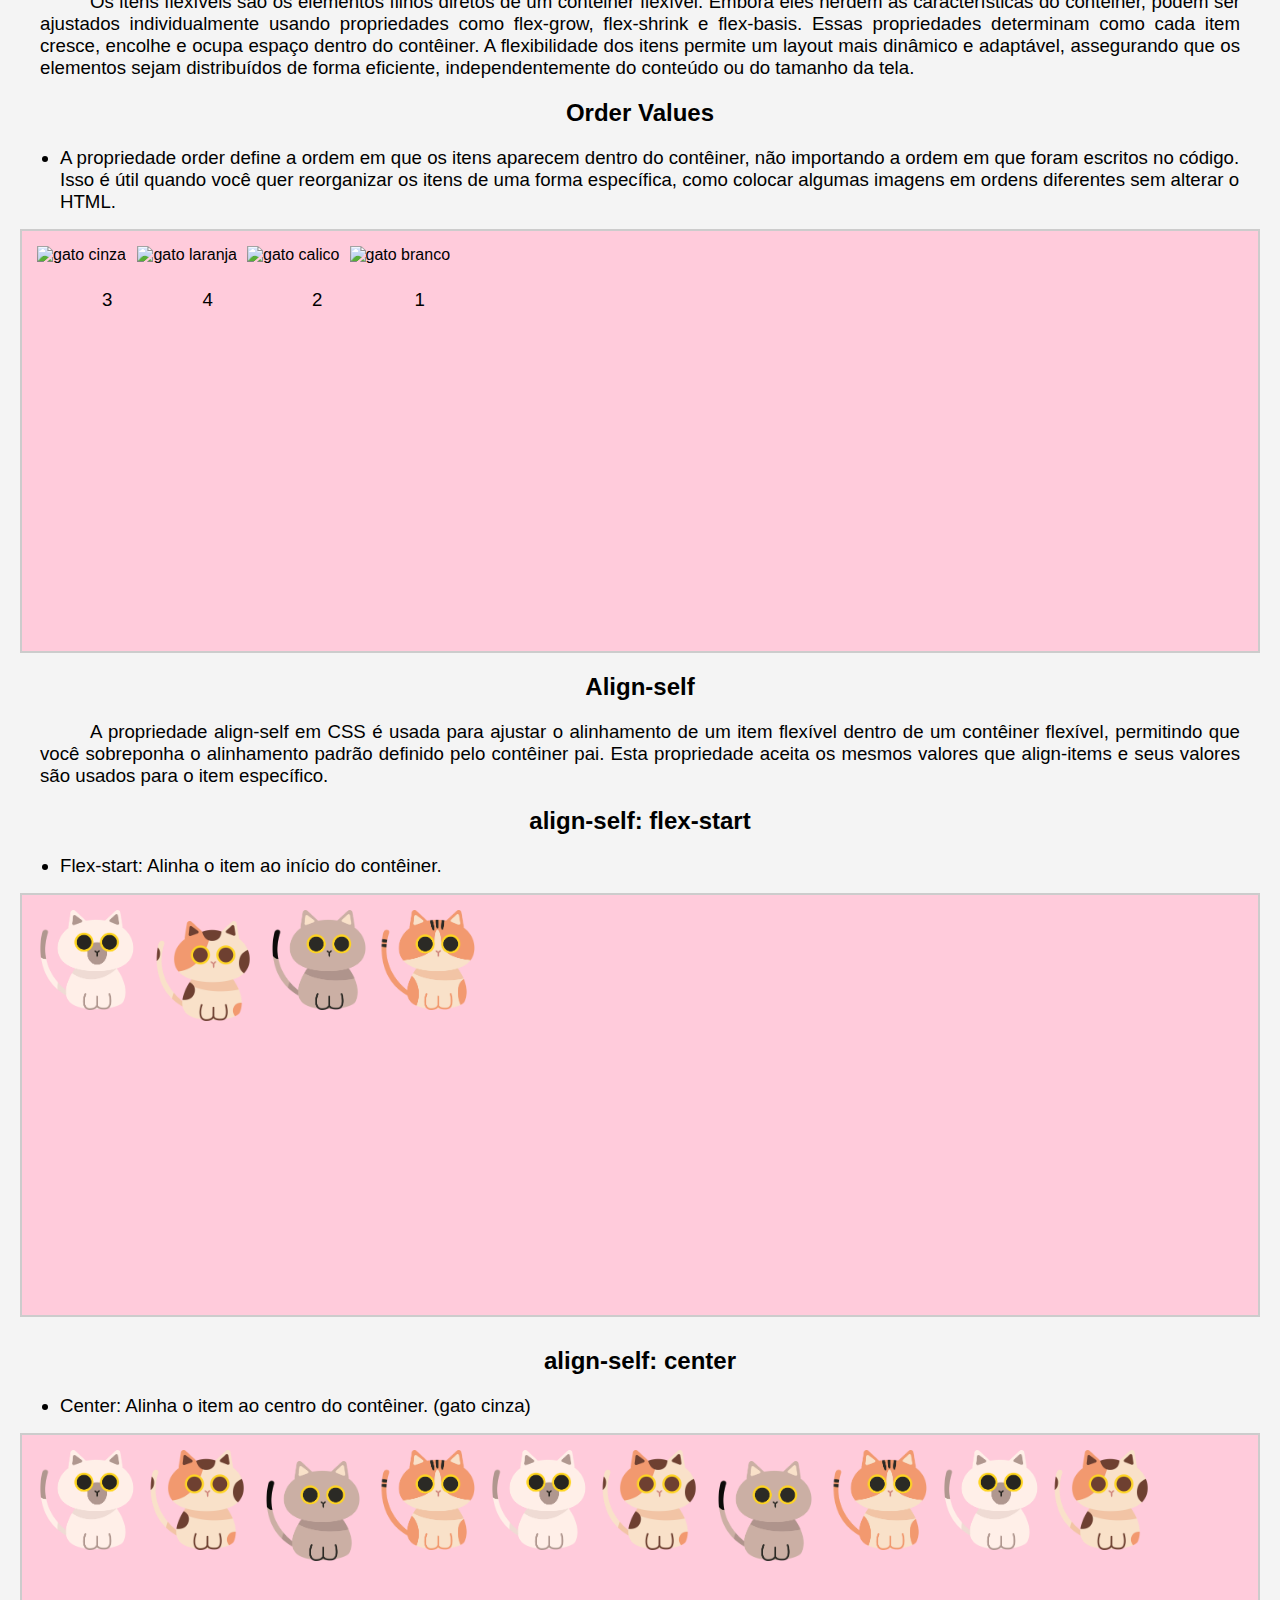
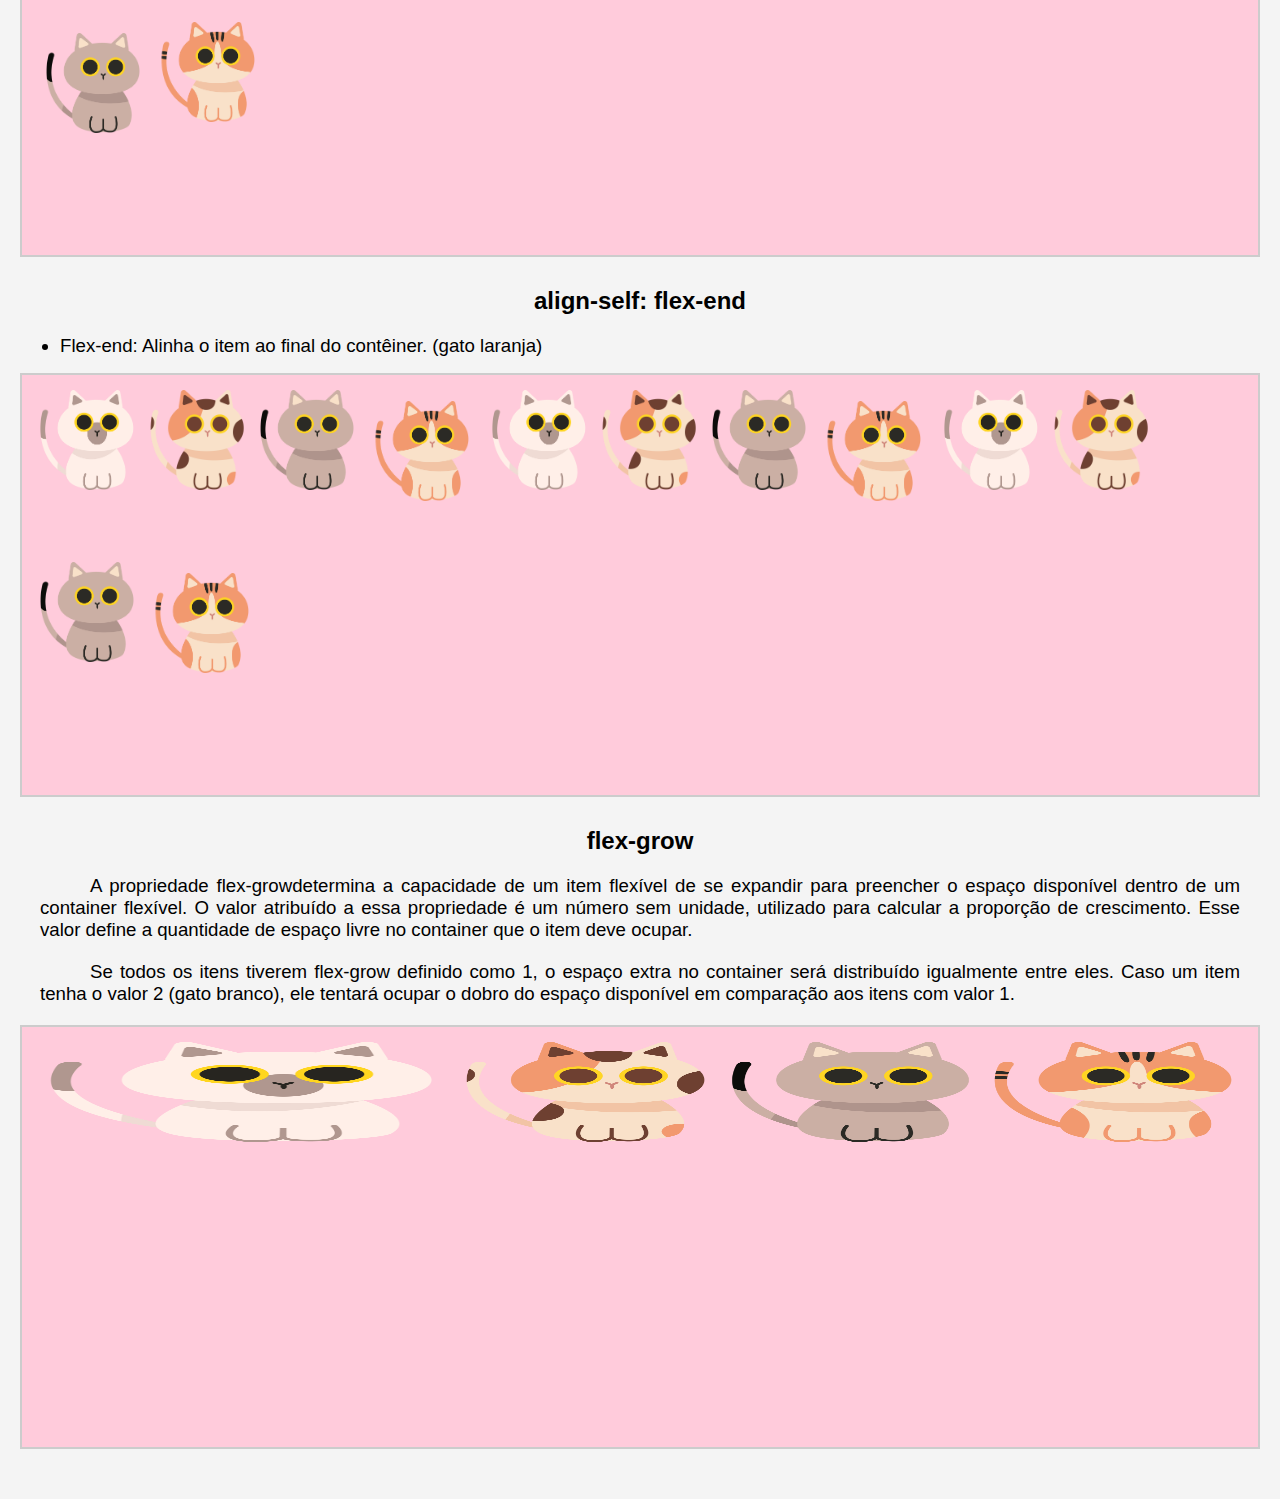
==== commit c187a14b: "Atualizar o index.html" ====
--- a/index.html
+++ b/index.html
@@ -206,7 +206,7 @@
           </div>
         </section>
 
-    <section class=" align-content"
+    <section class="align-content">
            <h2>Align-content</h2>
         <p>A propriedade align-content é usada para alinhar linhas de itens dentro de um contêiner flexível. Mas, ela só
             funciona quando há
@@ -385,10 +385,44 @@
         </div>
     </section>
 
-
     <h2>Características do Flex Items</h2>
     <p> Os itens flexíveis são os elementos filhos diretos de um contêiner flexível. Embora eles herdem as características do contêiner, podem ser ajustados individualmente usando propriedades como flex-grow, flex-shrink e flex-basis. Essas propriedades determinam como cada item cresce, encolhe e ocupa espaço dentro do contêiner. A flexibilidade dos itens permite um layout mais dinâmico e adaptável, assegurando que os elementos sejam distribuídos de forma eficiente, independentemente do conteúdo ou do tamanho da tela.</p>
 
+    <section class="order">
+        <h2>Order Values</h2>
+        <ul>
+            <li>
+                A propriedade order define a ordem em que os itens aparecem dentro do contêiner, não importando a ordem
+                em
+                que foram escritos no código. Isso é útil quando você quer reorganizar os itens de uma forma específica,
+                como colocar algumas imagens em ordens diferentes sem alterar o HTML.
+            </li>
+        </ul>
+       
+        <div id="container7" class="container">
+                
+            <div class=" item_order1">
+                <img src="imagens/branco.png" alt="gato branco">
+                <p>1</p>
+            </div>
+            <div class="item_order2">
+                <img src="imagens/calico.png" alt="gato calico">
+                <p>2</p>
+            </div>
+            <div class=" item_order3">
+                <img src="imagens/cinza.png" alt="gato cinza">
+                <p>3</p>
+            </div>
+            <div class="item_order4">
+                <img src="imagens/laranja.png" alt="gato laranja">
+                <p>4</p>
+                
+                
+            </div>
+        </div>
+        
+    </section>
+    
 
     <section class="align-self">
         <h2>Align-self</h2>
@@ -499,173 +533,6 @@
       </div>
   </div> -->
     </section>
- <h2>Align-content</h2>
-    <p>A propriedade align-content é usada para alinhar linhas de itens dentro de um contêiner flexível. Mas, ela só
-        funciona quando há
-        várias linhas de itens. Isso acontece quando os itens "quebram" e vão para a linha de baixo. A propriedade
-        align-content ajuda a
-        decidir como essas linhas devem ser organizadas dentro do container. Você pode empurrá-las para cima, para
-        baixo, colocá-las no
-        meio, espalhá-las.</p>
-    <h3>Align-content: flex-start</h3>
-
-    <ul>
-        <li>flex-start: Coloca todas as linhas no início do contêiner, como se você empurrasse tudo para cima.</li>
-    </ul>
-    <div id="container1">
-        <img src="imagens/branco.png" alt="gato branco">
-        <img src="imagens/calico.png" alt="gato calico">
-        <img src="imagens/cinza.png" alt="gato cinza">
-        <img src="imagens/laranja.png" alt="gato laranja">
-        <img src="imagens/branco.png" alt="gato branco">
-        <img src="imagens/calico.png" alt="gato calico">
-        <img src="imagens/cinza.png" alt="gato cinza">
-    </div>
-
-    <h3>Align-content: center</h3>
-    <ul>
-        <li>center: Centraliza as linhas no meio do contêiner, como se você as colocasse no centro.</li>
-    </ul>
-    <div id="container2">
-        <img src="imagens/branco.png" alt="gato branco">
-        <img src="imagens/calico.png" alt="gato calico">
-        <img src="imagens/cinza.png" alt="gato cinza">
-        <img src="imagens/laranja.png" alt="gato laranja">
-        <img src="imagens/branco.png" alt="gato branco">
-        <img src="imagens/calico.png" alt="gato calico">
-        <img src="imagens/cinza.png" alt="gato cinza">
-    </div>
-
-    <h3>Align-content: flex-end</h3>
-    <ul>
-        <li>flex-end: Coloca todas as linhas no final do contêiner, como se você empurrasse tudo para baixo.</li>
-    </ul>
-    <div id="container3">
-        <img src="imagens/branco.png" alt="gato branco">
-        <img src="imagens/calico.png" alt="gato calico">
-        <img src="imagens/cinza.png" alt="gato cinza">
-        <img src="imagens/laranja.png" alt="gato laranja">
-        <img src="imagens/branco.png" alt="gato branco">
-        <img src="imagens/calico.png" alt="gato calico">
-        <img src="imagens/cinza.png" alt="gato cinza">
-
-    </div>
-
-    <h3>Align-content: stretch</h3>
-    <ul>
-        <li>Estica as linhas para preencher todo o espaço disponível, como se você estivesse esticando uma folha para
-            preencher uma página inteira</li>
-    </ul>
-    <div id="container4">
-        <img src="imagens/branco.png" alt="gato branco">
-        <img src="imagens/calico.png" alt="gato calico">
-        <img src="imagens/cinza.png" alt="gato cinza">
-        <img src="imagens/laranja.png" alt="gato laranja">
-        <img src="imagens/branco.png" alt="gato branco">
-        <img src="imagens/calico.png" alt="gato calico">
-        <img src="imagens/cinza.png" alt="gato cinza">
-        <img src="imagens/laranja.png" alt="gato laranja">
-        <img src="imagens/branco.png" alt="gato branco">
-        <img src="imagens/calico.png" alt="gato calico">
-        <img src="imagens/cinza.png" alt="gato cinza">
-        <img src="imagens/laranja.png" alt="gato laranja">
-        <img src="imagens/branco.png" alt="gato branco">
-        <img src="imagens/calico.png" alt="gato calico">
-
-    </div>
-
-    <h3>Align-content: space-between</h3>
-    <ul>
-        <li>
-            space-between:Espalha as linhas com o primeiro item no início e o último item no final, deixando espaço
-            igual entre eles
-        </li>
-    </ul>
-    <div id="container5">
-        <img src="imagens/branco.png" alt="gato branco">
-        <img src="imagens/calico.png" alt="gato calico">
-        <img src="imagens/cinza.png" alt="gato cinza">
-        <img src="imagens/laranja.png" alt="gato laranja">
-        <img src="imagens/branco.png" alt="gato branco">
-        <img src="imagens/calico.png" alt="gato calico">
-        <img src="imagens/cinza.png" alt="gato cinza">
-        <img src="imagens/laranja.png" alt="gato laranja">
-        <img src="imagens/branco.png" alt="gato branco">
-        <img src="imagens/calico.png" alt="gato calico">
-        <img src="imagens/cinza.png" alt="gato cinza">
-        <img src="imagens/laranja.png" alt="gato laranja">
-        <img src="imagens/branco.png" alt="gato branco">
-        <img src="imagens/calico.png" alt="gato calico">
-
-    </div>
-
-    <h3>Align-content: space-around</h3>
-    <ul>
-        <li>Coloca espaço igual ao redor de cada linha, como se houvesse uma pequena margem ao redor de cada linha.</li>
-    </ul>
-    <div id="container6">
-        <img src="imagens/branco.png" alt="gato branco">
-        <img src="imagens/calico.png" alt="gato calico">
-        <img src="imagens/cinza.png" alt="gato cinza">
-        <img src="imagens/laranja.png" alt="gato laranja">
-        <img src="imagens/branco.png" alt="gato branco">
-        <img src="imagens/calico.png" alt="gato calico">
-        <img src="imagens/cinza.png" alt="gato cinza">
-        <img src="imagens/laranja.png" alt="gato laranja">
-        <img src="imagens/branco.png" alt="gato branco">
-        <img src="imagens/calico.png" alt="gato calico">
-        <img src="imagens/branco.png" alt="gato branco">
-        <img src="imagens/calico.png" alt="gato calico">
-        <img src="imagens/cinza.png" alt="gato cinza">
-        <img src="imagens/laranja.png" alt="gato laranja">
-    </div>
-
-    <!-- order-->
-    <h2>Order Values</h2>
-    <ul>
-        <li>
-            A propriedade order define a ordem em que os itens aparecem dentro do contêiner, não importando a ordem em
-            que foram escritos no código. Isso é útil quando você quer reorganizar os itens de uma forma específica,
-            como colocar algumas imagens em ordens diferentes sem alterar o HTML.
-        </li>
-    </ul>
-    <div id="container7">
-        <div class="item item1">
-            <img src="imagens/branco.png" alt="gato branco">
-            <p>1</p>
-        </div>
-        <div class="item item2">
-            <img src="imagens/calico.png" alt="gato calico">
-            <p>2</p>
-        </div>
-        <div class="item item3">
-            <img src="imagens/cinza.png" alt="gato cinza">
-            <p>3</p>
-        </div>
-        <div class="item item4">
-            <img src="imagens/laranja.png" alt="gato laranja">
-            <p>4</p>
-        </div>
-        <!--segunda linha-->
-        <div class=" item item5">
-            <img src="imagens/branco.png" alt="gato branco">
-            <p>1</p>
-        </div>
-        <div class="item  item6">
-            <img src="imagens/calico.png" alt="gato calico">
-            <p>2</p>
-        </div>
-        <div class=" item item7">
-            <img src="imagens/cinza.png" alt="gato cinza">
-            <p>3</p>
-        </div>
-        <div class="item item8">
-            <img src="imagens/laranja.png" alt="gato laranja">
-            <p>4</p>
-        </div>
-    </div>
-    </div>
-
-</div>
+
 </body>
 </html>
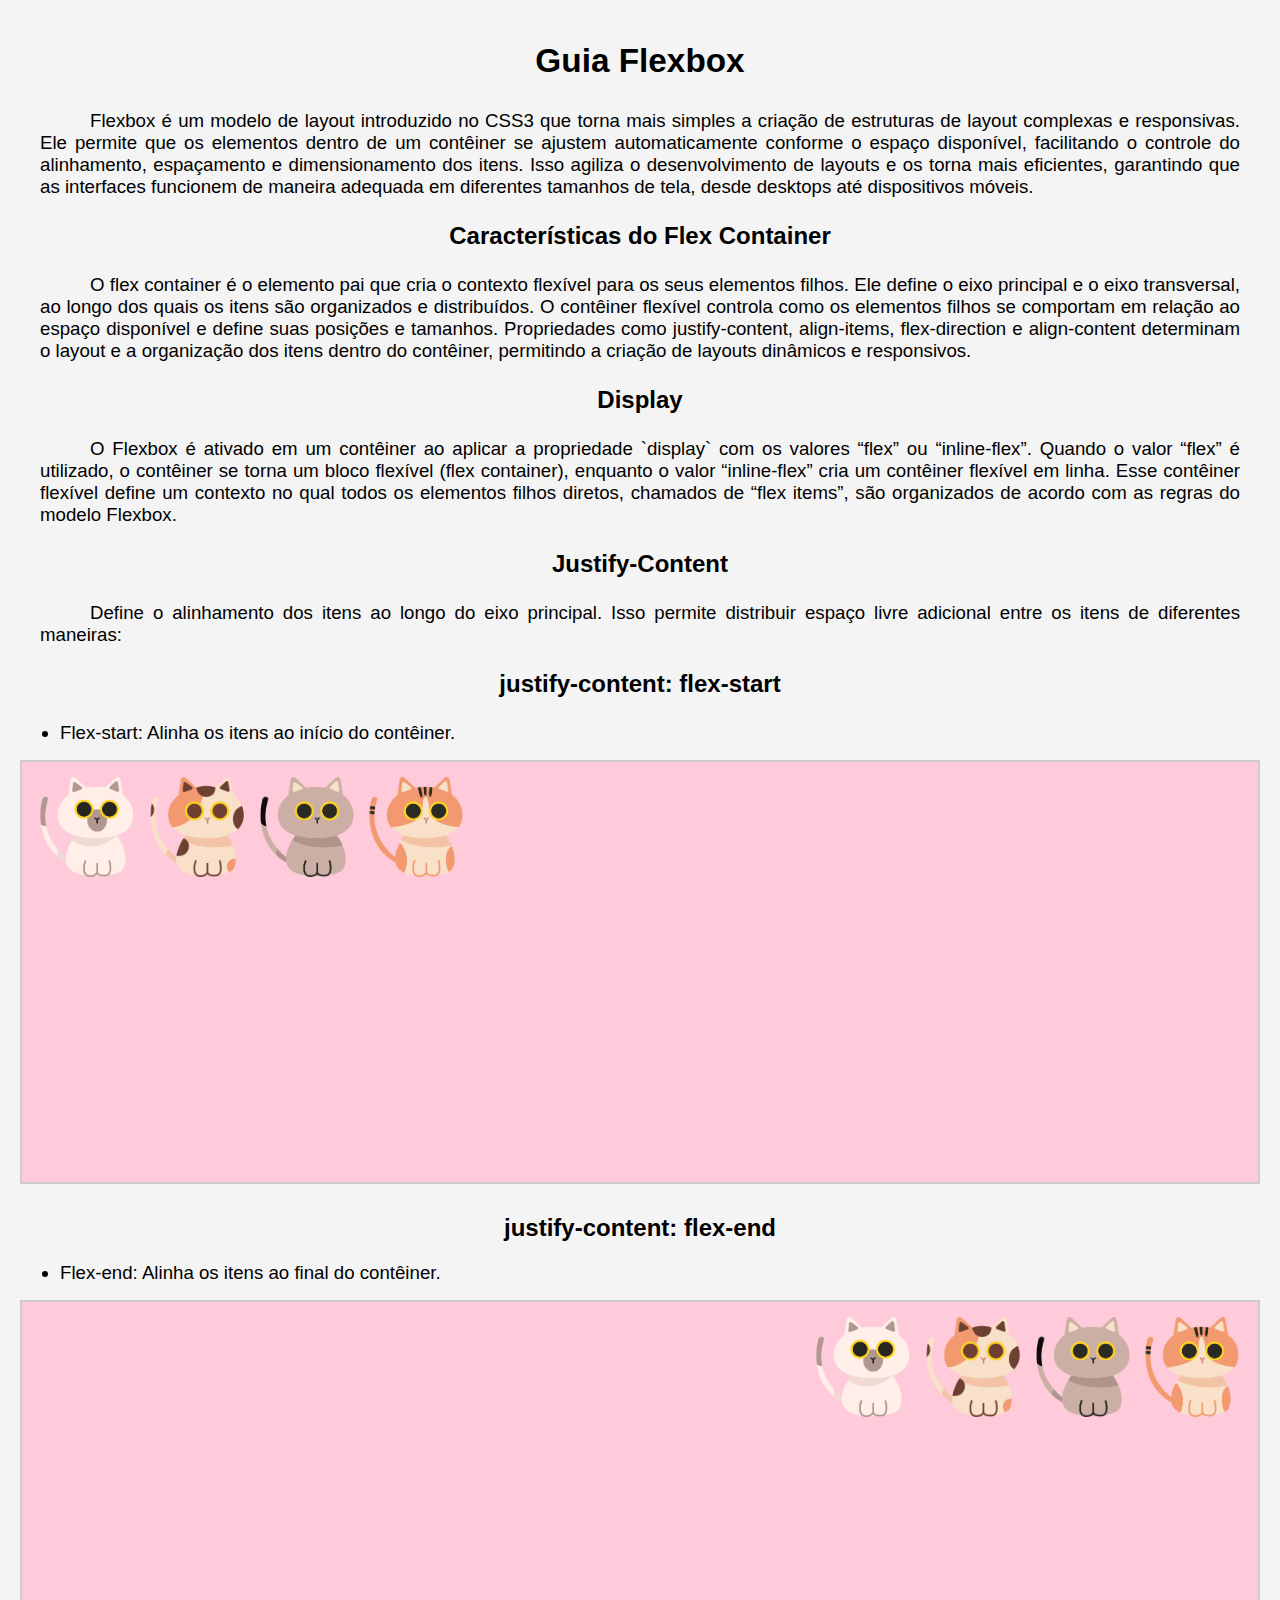
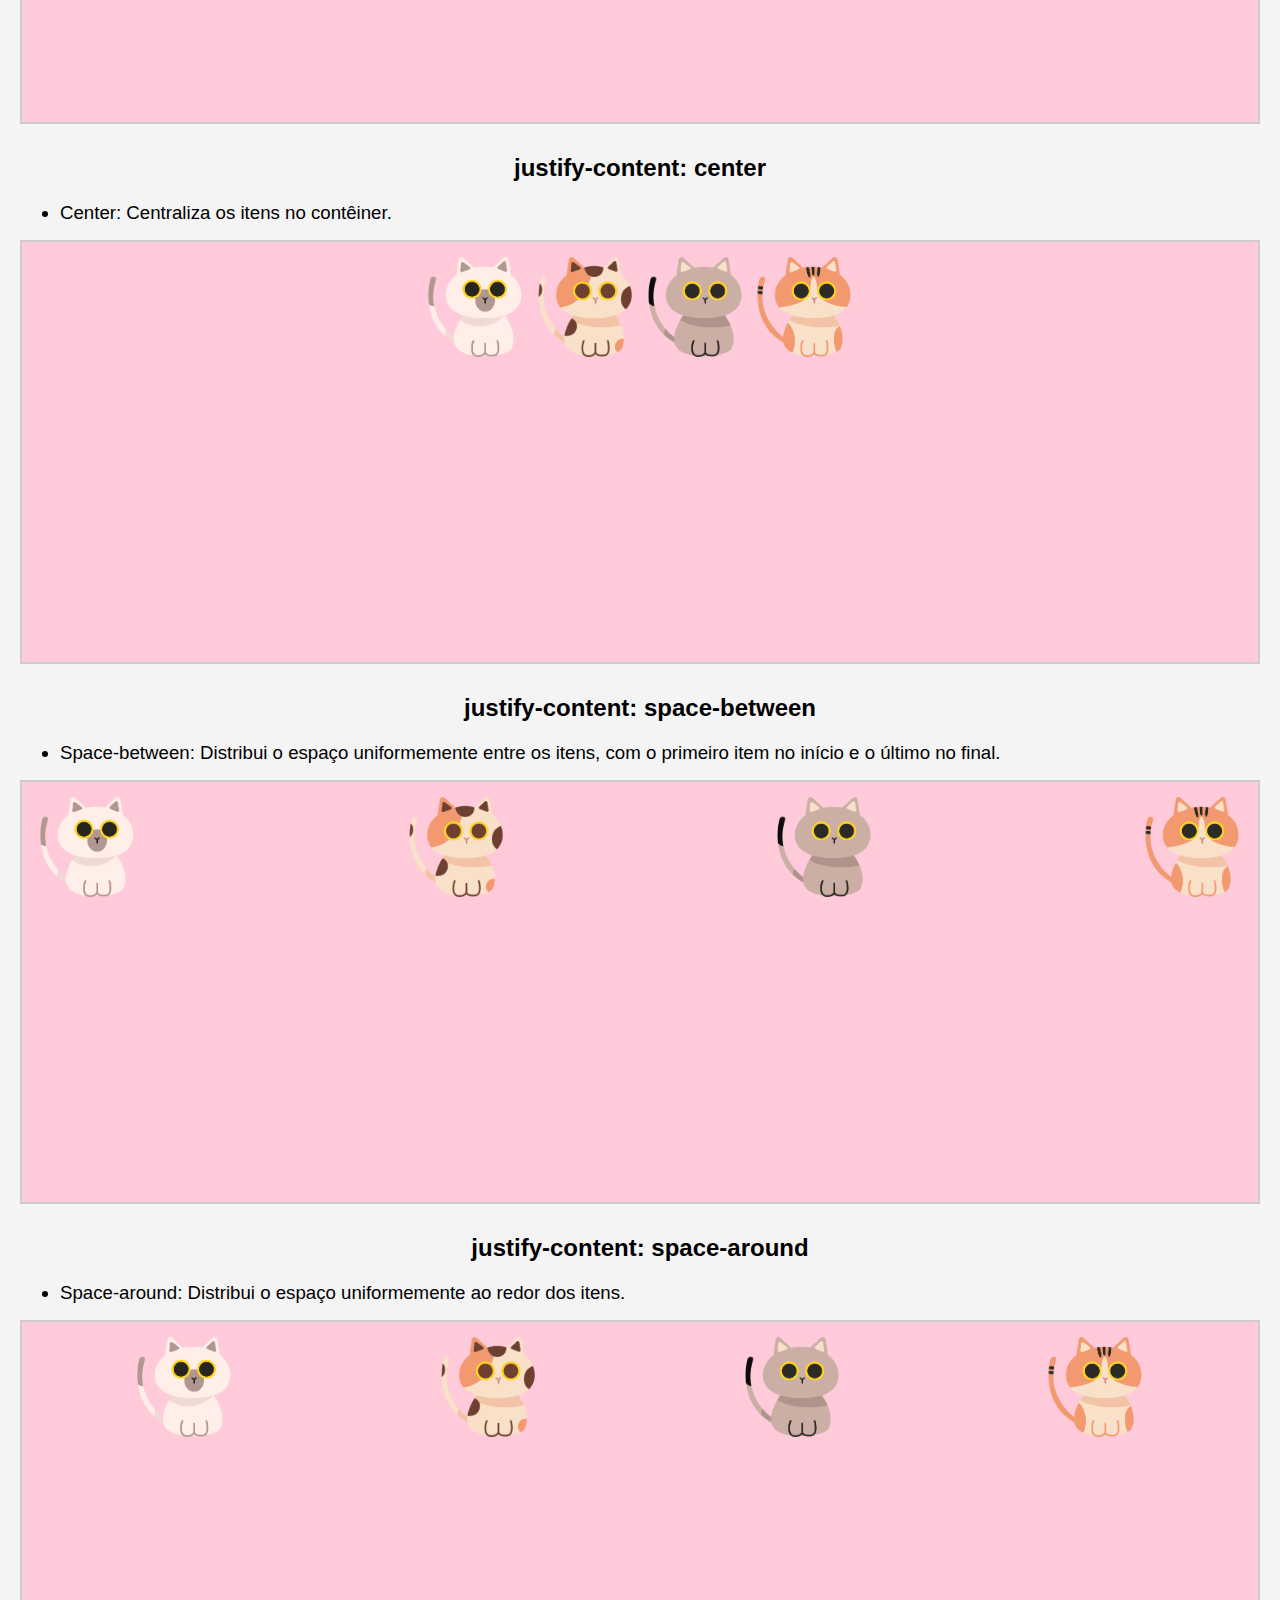
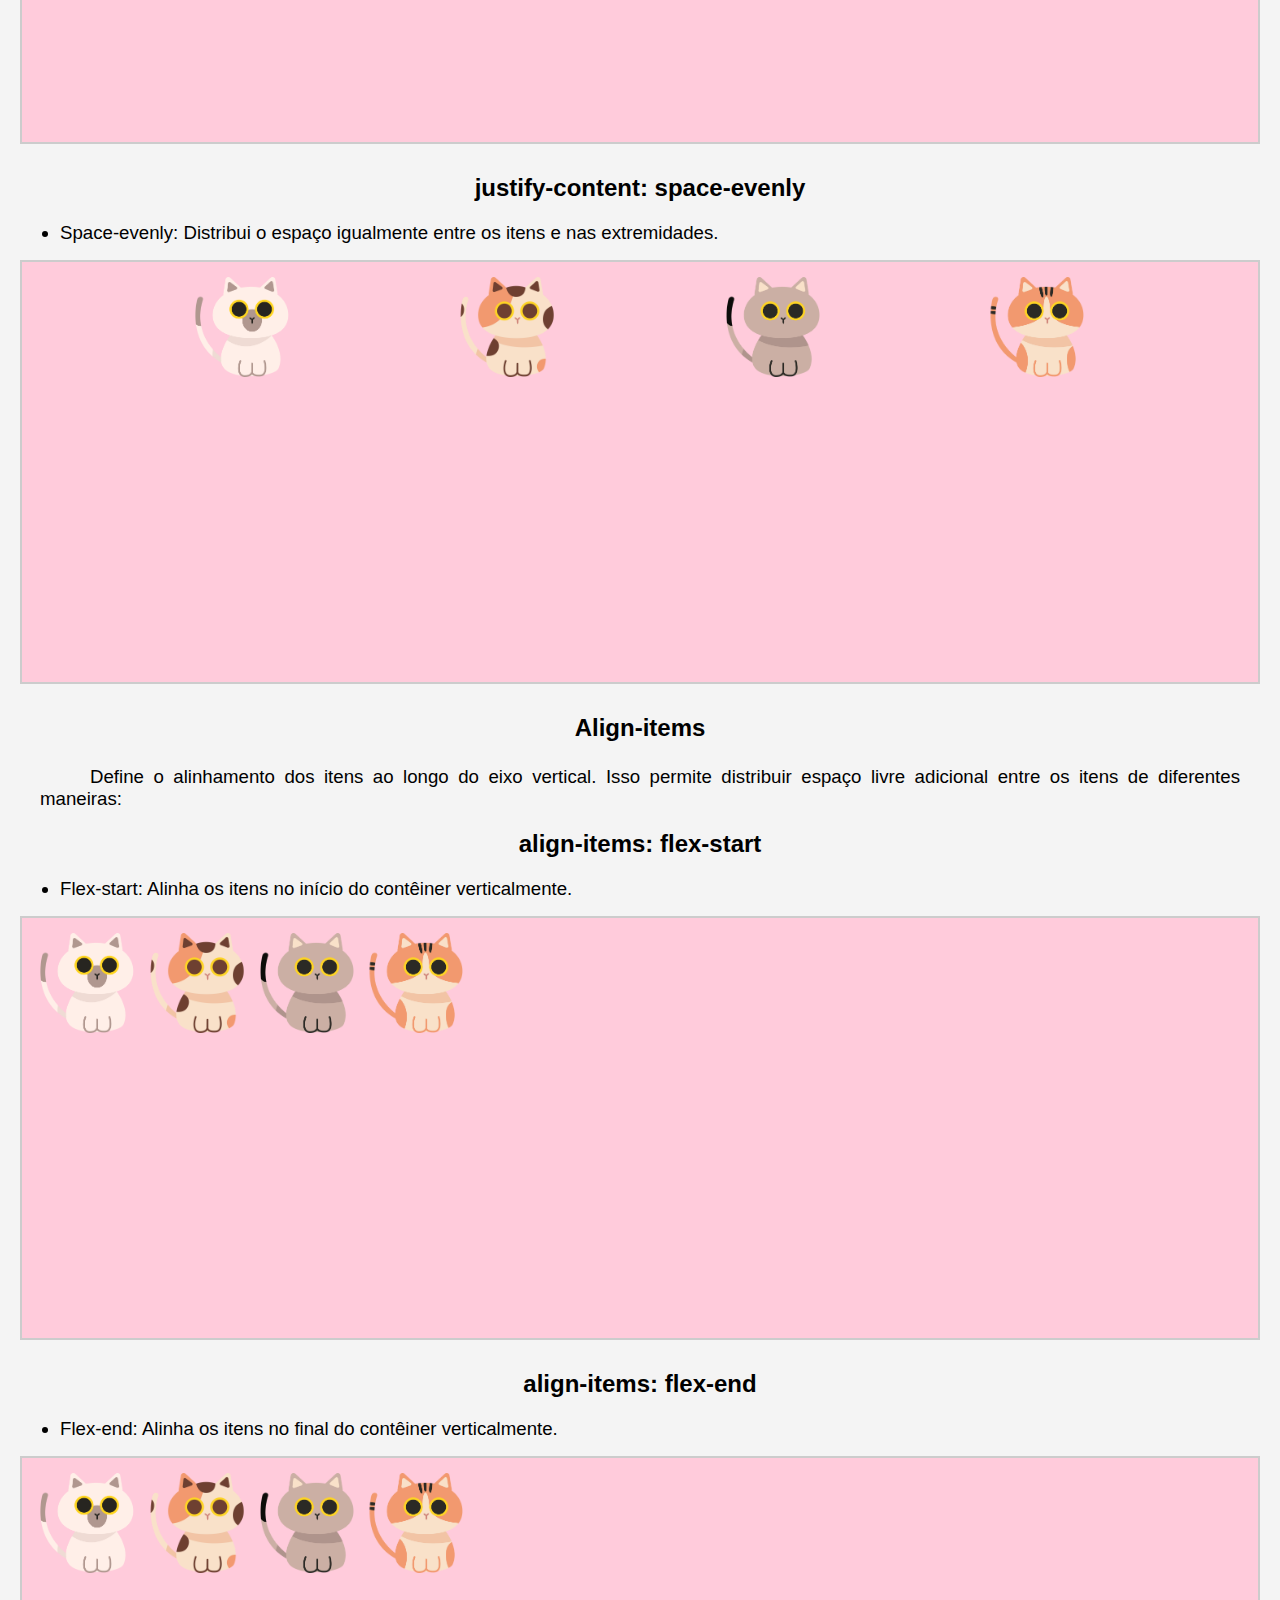
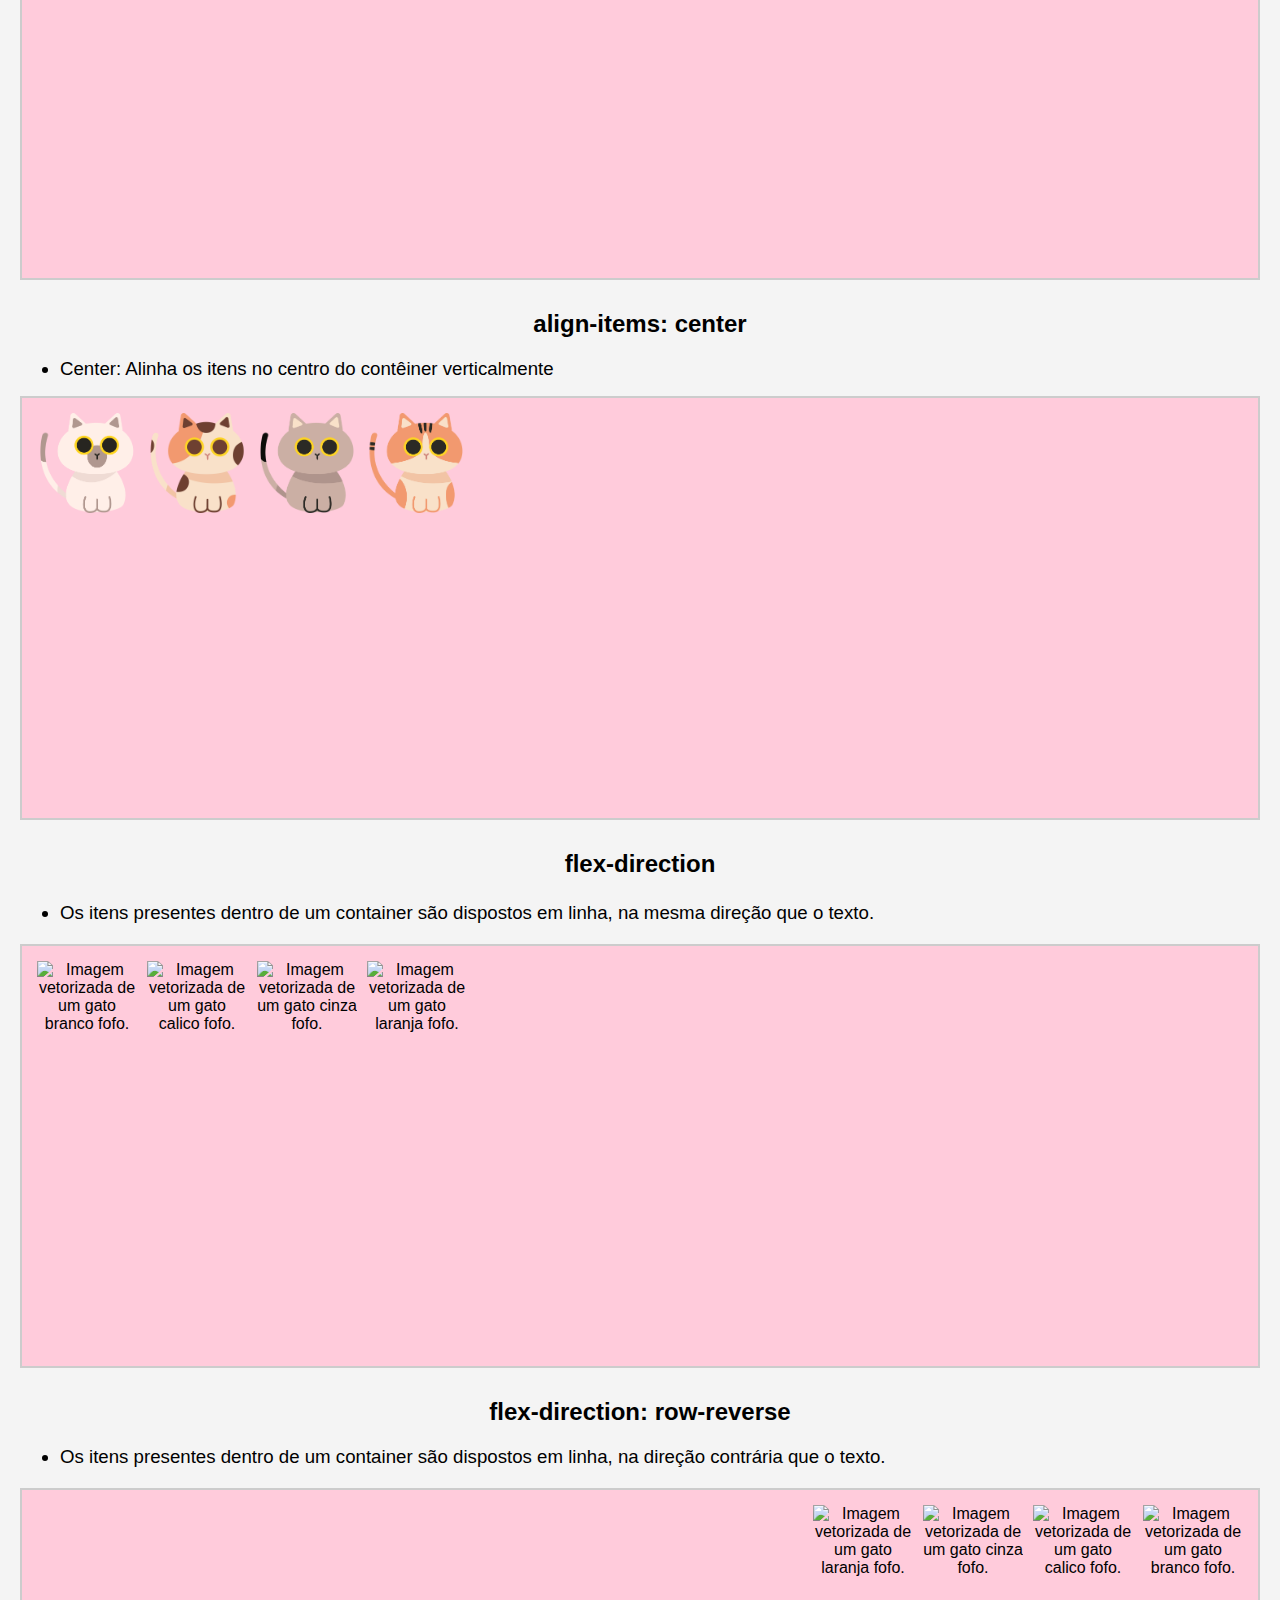
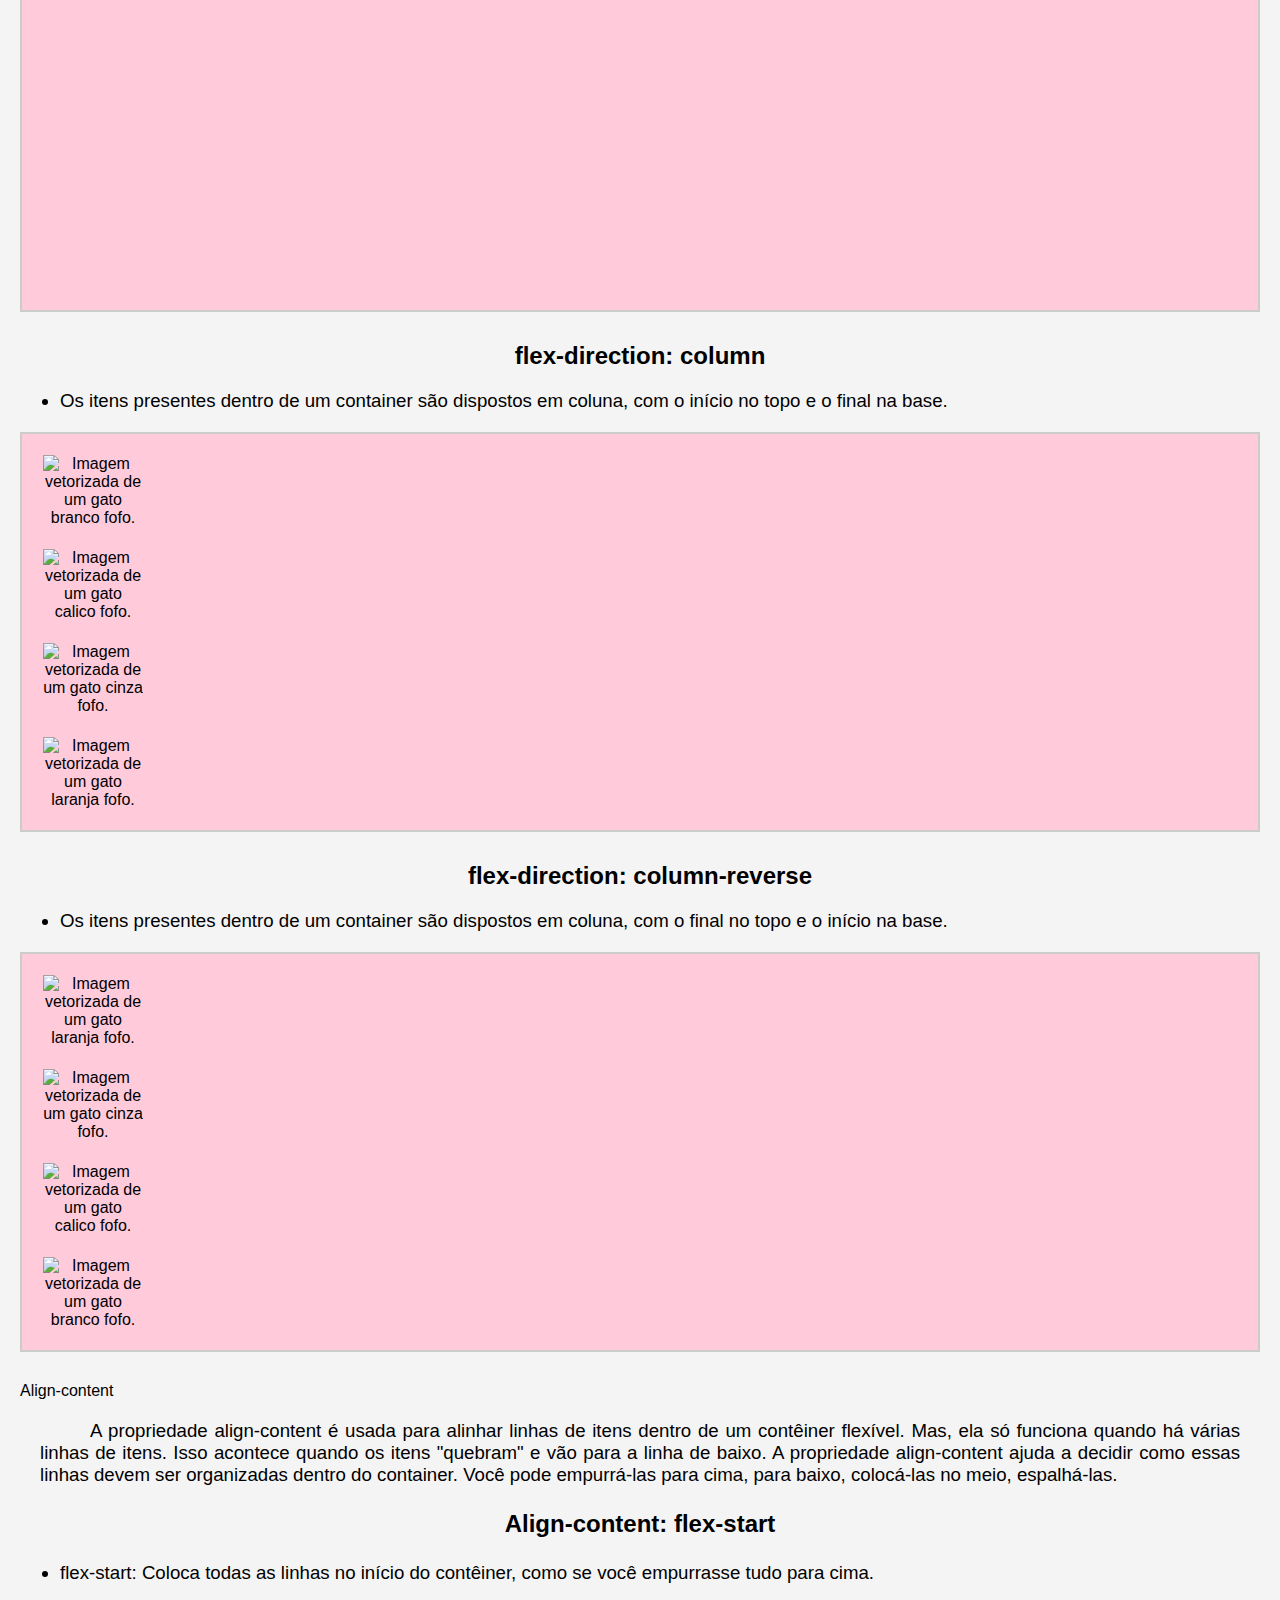
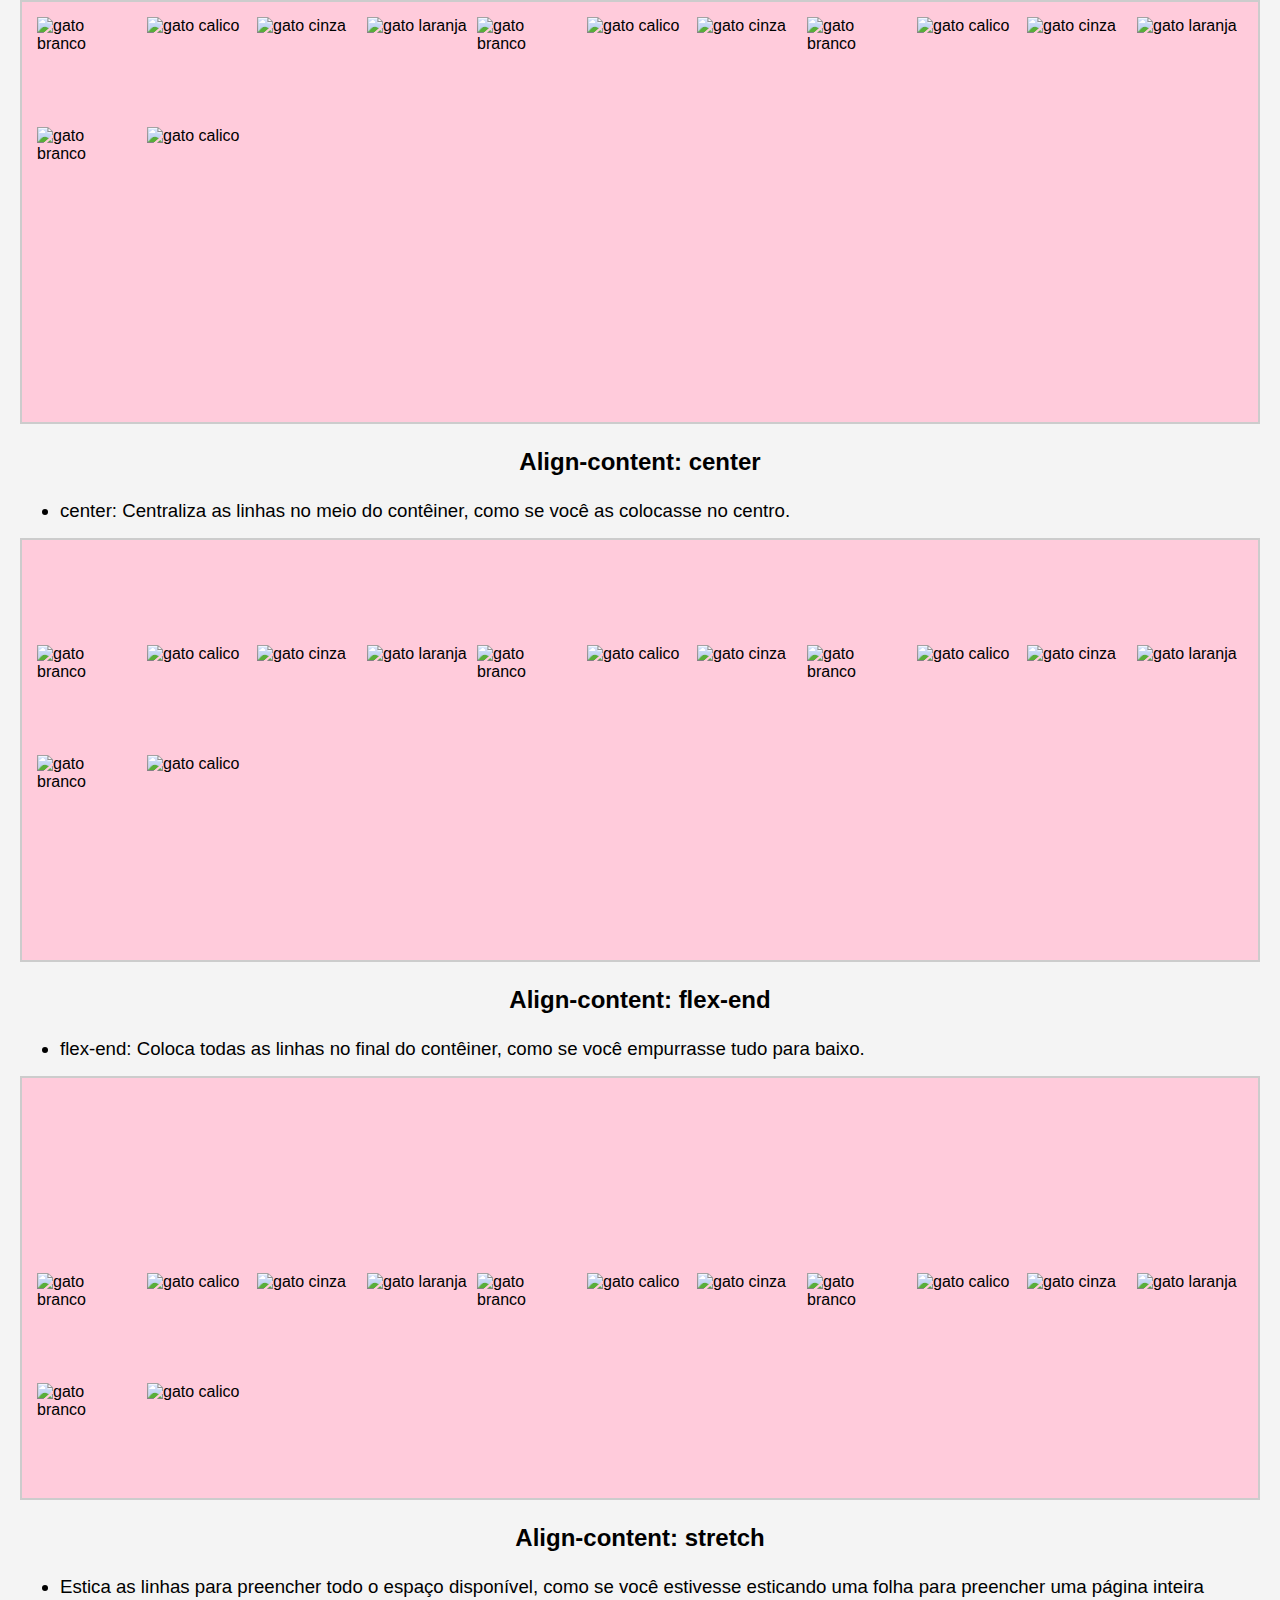
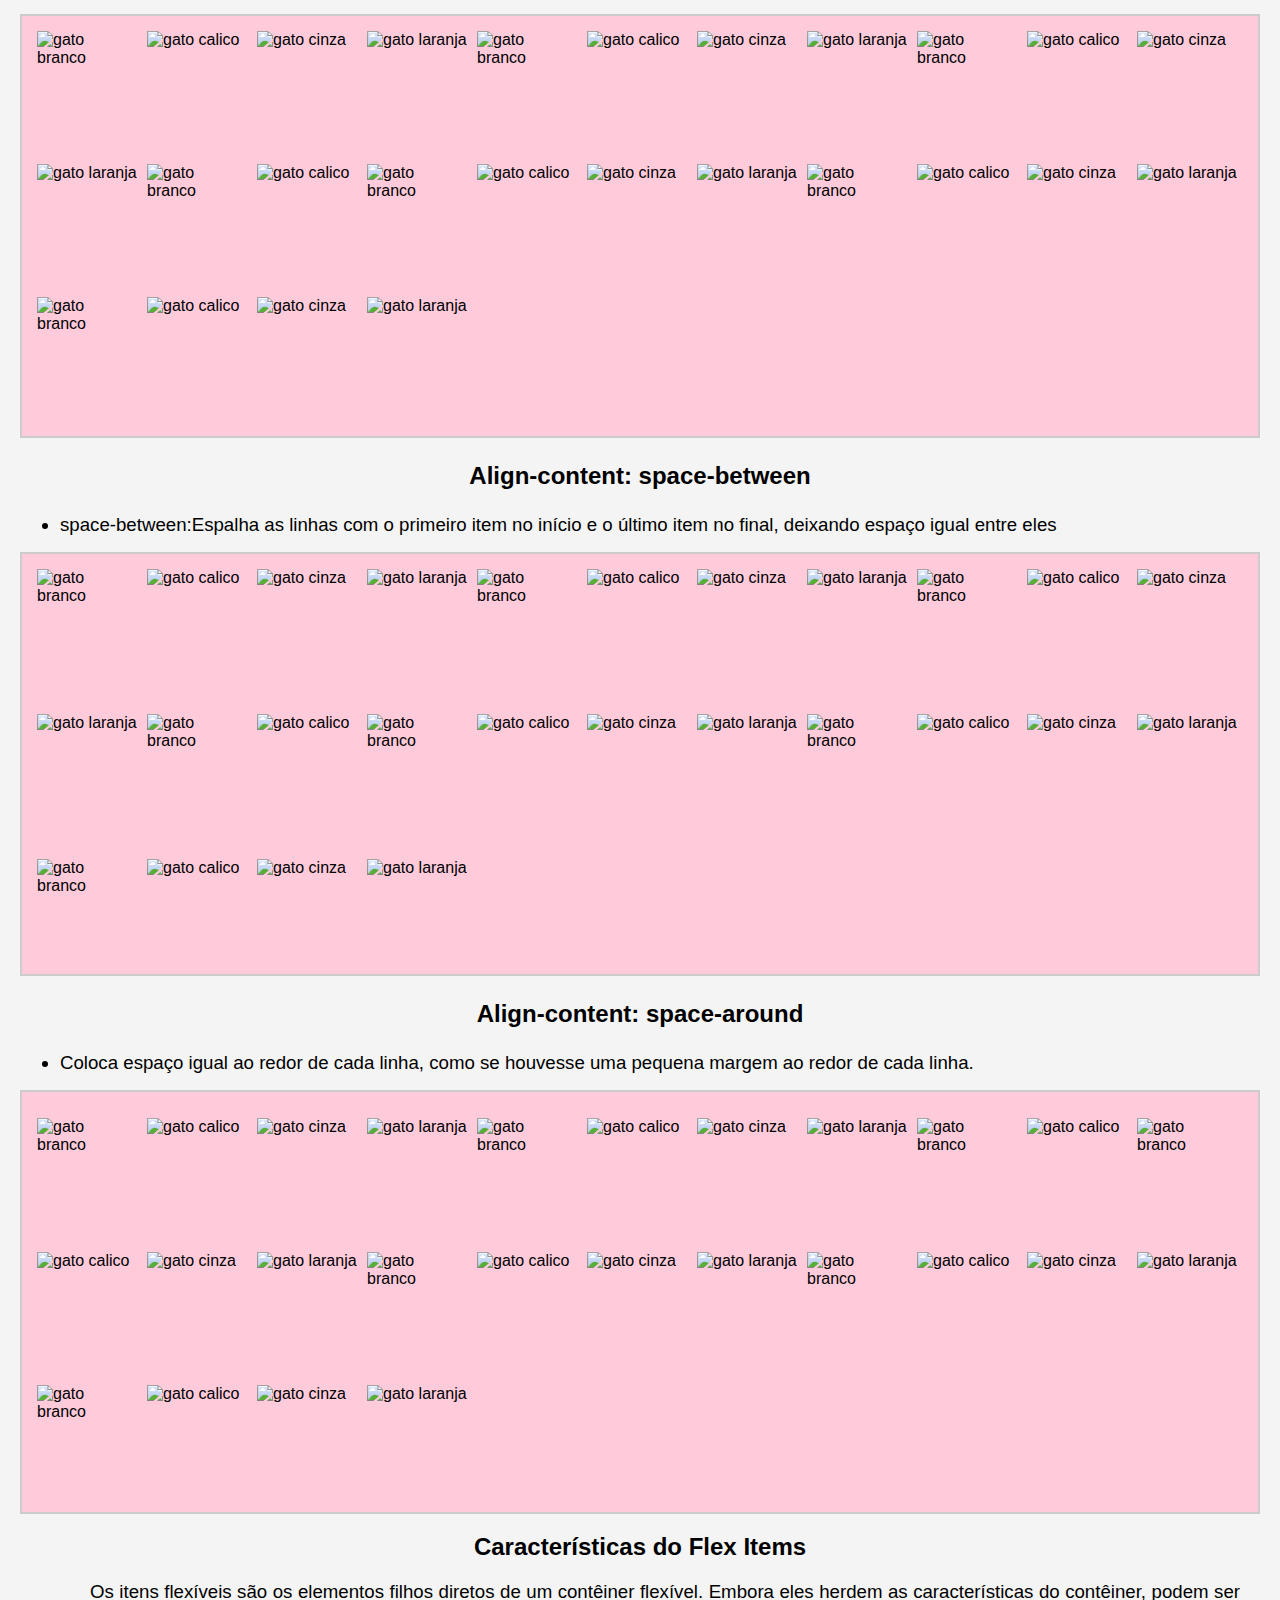
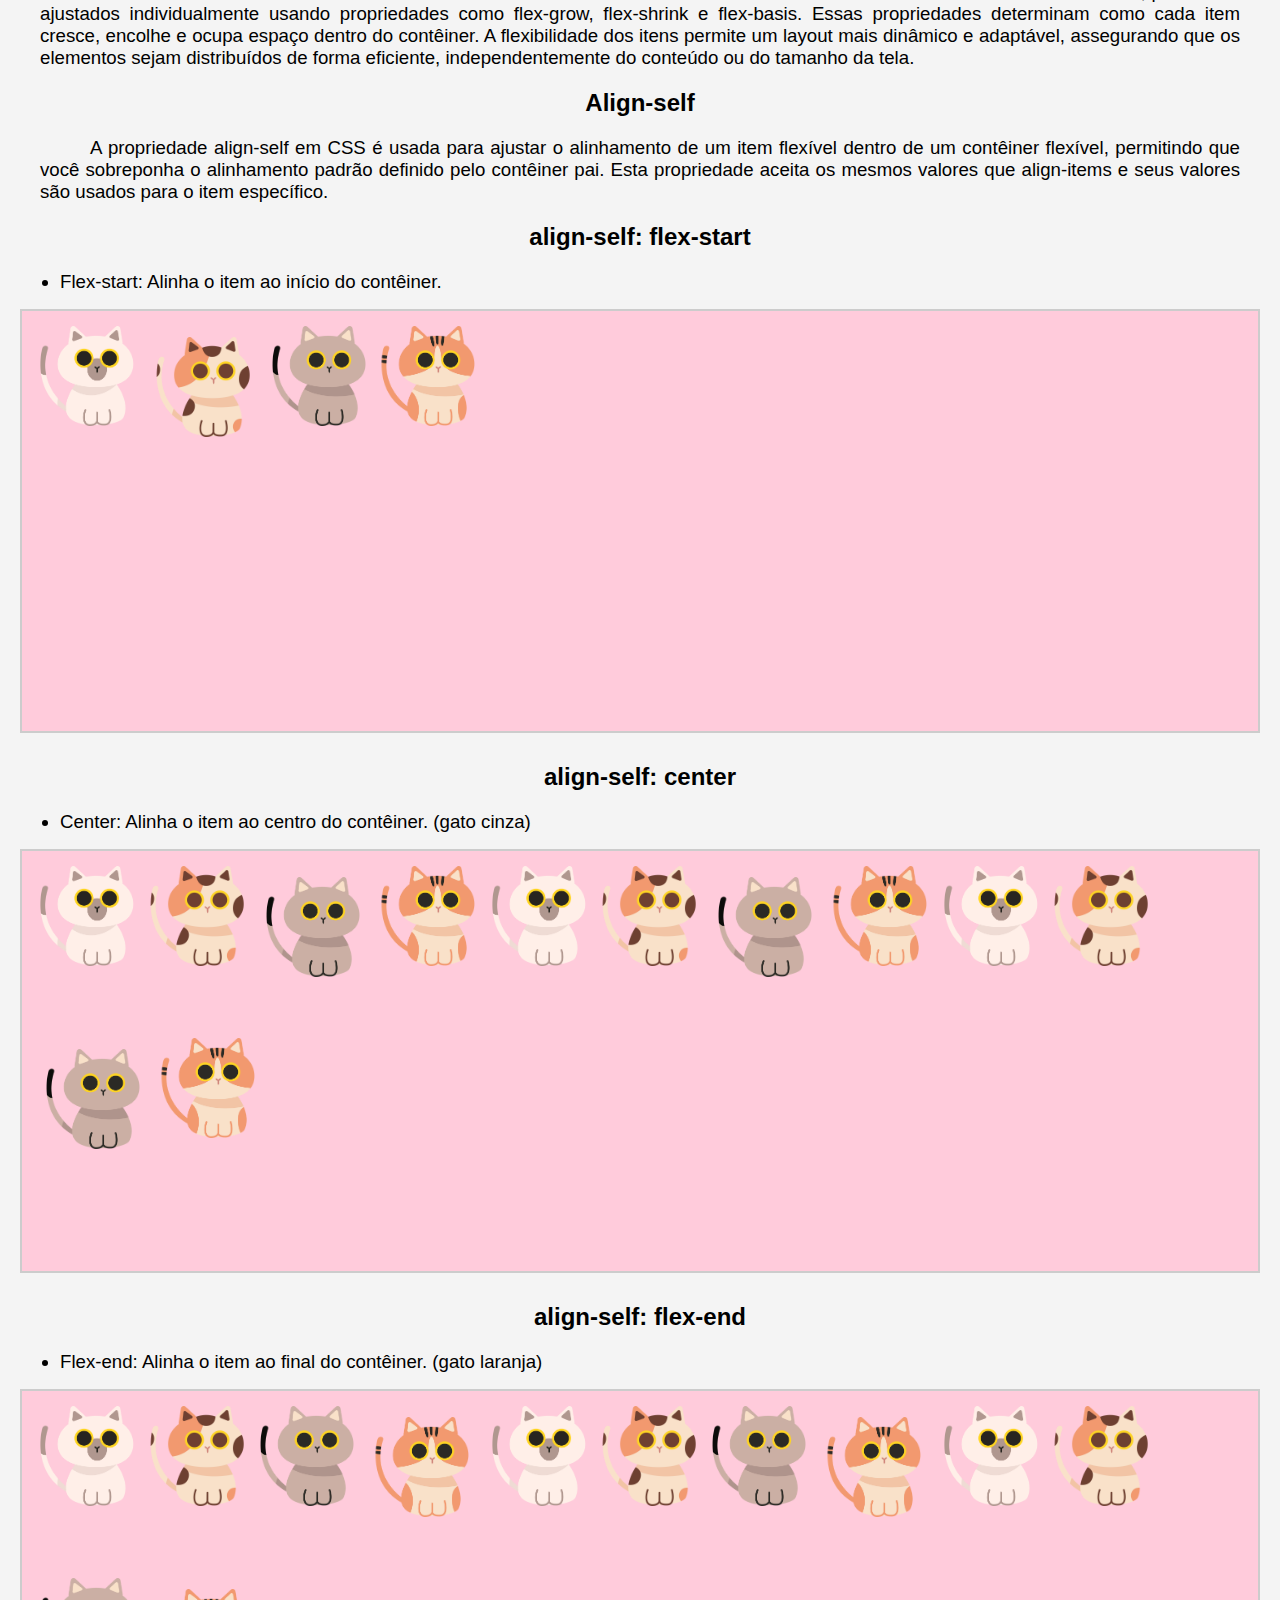
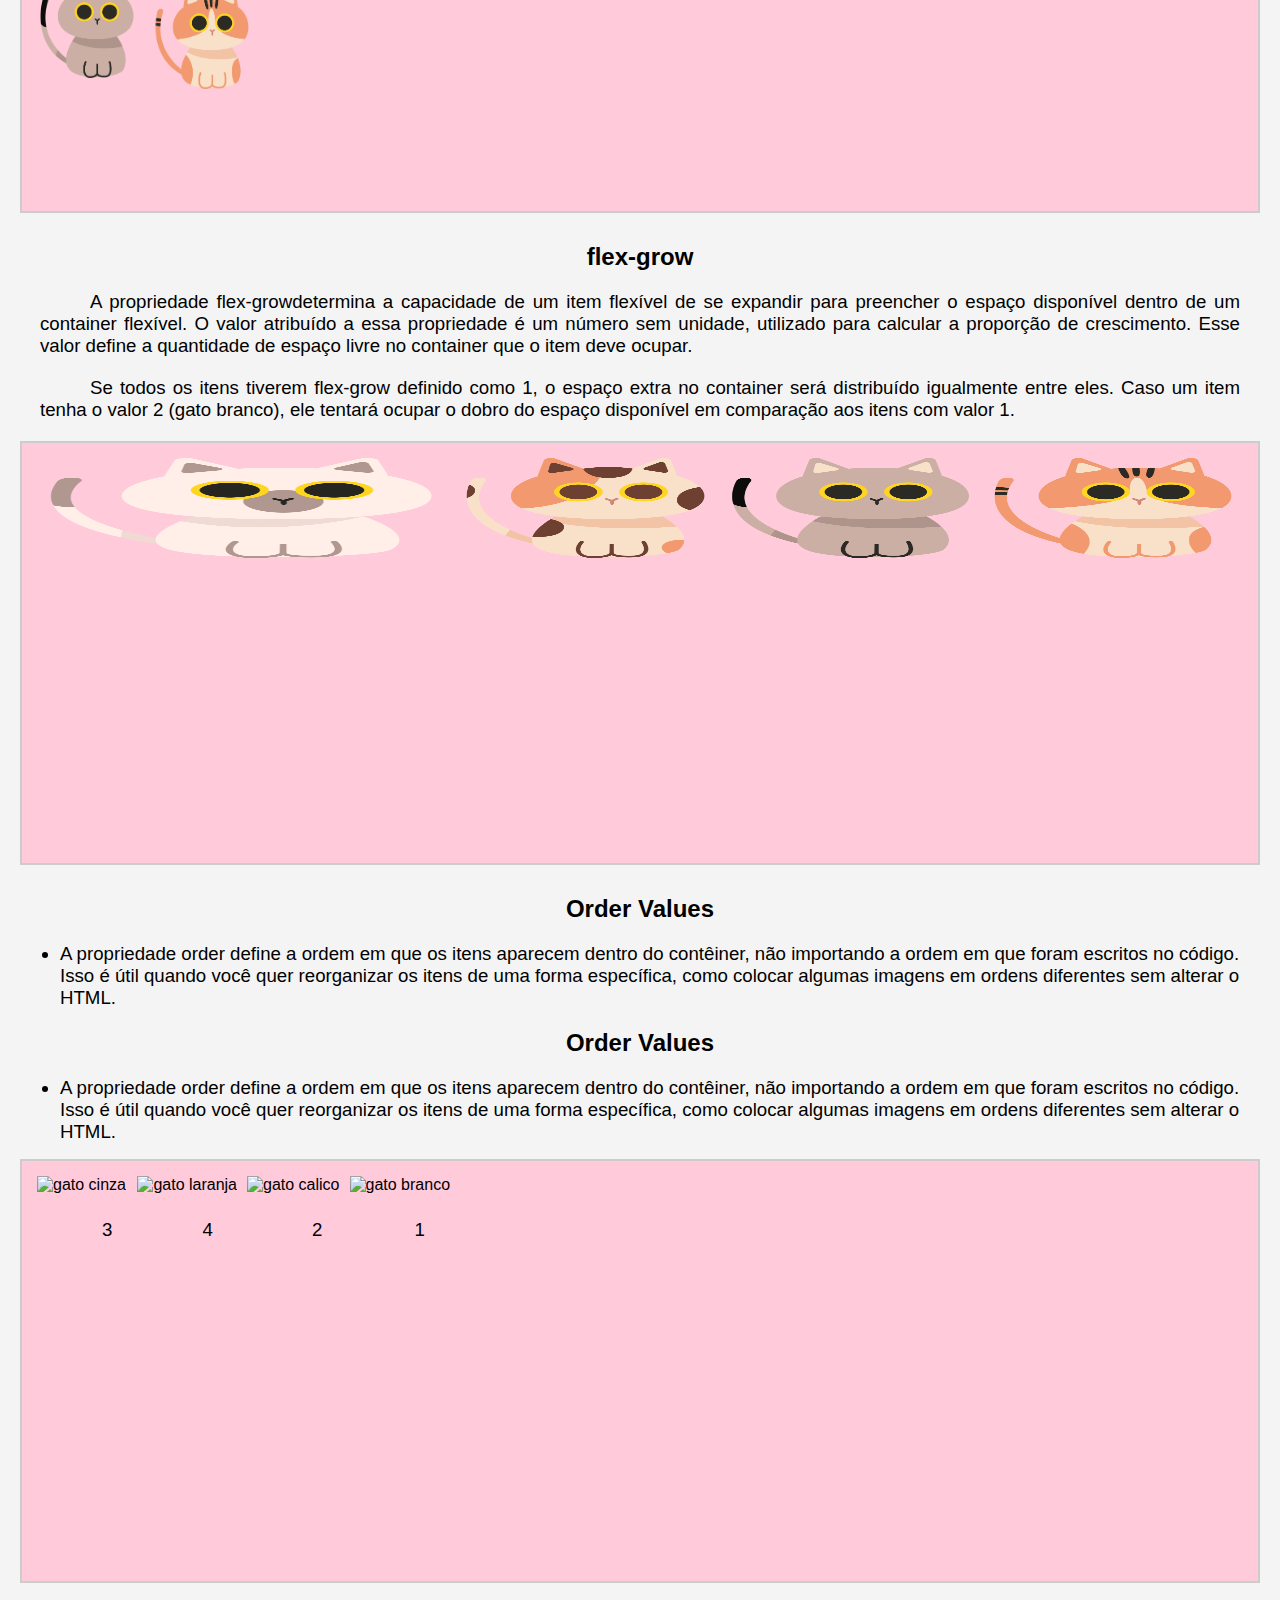
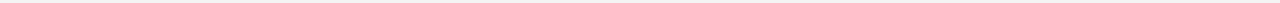
==== commit f3b84f7a: "Atualizar o index.html" ====
--- a/index.html
+++ b/index.html
@@ -206,7 +206,7 @@
           </div>
         </section>
 
-    <section class="align-content">
+    <section class=" align-content"
            <h2>Align-content</h2>
         <p>A propriedade align-content é usada para alinhar linhas de itens dentro de um contêiner flexível. Mas, ela só
             funciona quando há
@@ -385,44 +385,10 @@
         </div>
     </section>
 
+
     <h2>Características do Flex Items</h2>
     <p> Os itens flexíveis são os elementos filhos diretos de um contêiner flexível. Embora eles herdem as características do contêiner, podem ser ajustados individualmente usando propriedades como flex-grow, flex-shrink e flex-basis. Essas propriedades determinam como cada item cresce, encolhe e ocupa espaço dentro do contêiner. A flexibilidade dos itens permite um layout mais dinâmico e adaptável, assegurando que os elementos sejam distribuídos de forma eficiente, independentemente do conteúdo ou do tamanho da tela.</p>
 
-    <section class="order">
-        <h2>Order Values</h2>
-        <ul>
-            <li>
-                A propriedade order define a ordem em que os itens aparecem dentro do contêiner, não importando a ordem
-                em
-                que foram escritos no código. Isso é útil quando você quer reorganizar os itens de uma forma específica,
-                como colocar algumas imagens em ordens diferentes sem alterar o HTML.
-            </li>
-        </ul>
-       
-        <div id="container7" class="container">
-                
-            <div class=" item_order1">
-                <img src="imagens/branco.png" alt="gato branco">
-                <p>1</p>
-            </div>
-            <div class="item_order2">
-                <img src="imagens/calico.png" alt="gato calico">
-                <p>2</p>
-            </div>
-            <div class=" item_order3">
-                <img src="imagens/cinza.png" alt="gato cinza">
-                <p>3</p>
-            </div>
-            <div class="item_order4">
-                <img src="imagens/laranja.png" alt="gato laranja">
-                <p>4</p>
-                
-                
-            </div>
-        </div>
-        
-    </section>
-    
 
     <section class="align-self">
         <h2>Align-self</h2>
@@ -532,7 +498,51 @@
         <img class="box-0" src="imagens/branco.png" alt="Imagem vetorizada de um gato branco fofo."> 
       </div>
   </div> -->
+
+    <!-- order-->
+    <h2>Order Values</h2>
+    <ul>
+        <li>
+            A propriedade order define a ordem em que os itens aparecem dentro do contêiner, não importando a ordem em
+            que foram escritos no código. Isso é útil quando você quer reorganizar os itens de uma forma específica,
+            como colocar algumas imagens em ordens diferentes sem alterar o HTML.
+        </li>
+    </ul>
+    <section class="order">
+        <h2>Order Values</h2>
+        <ul>
+            <li>
+                A propriedade order define a ordem em que os itens aparecem dentro do contêiner, não importando a ordem
+                em
+                que foram escritos no código. Isso é útil quando você quer reorganizar os itens de uma forma específica,
+                como colocar algumas imagens em ordens diferentes sem alterar o HTML.
+            </li>
+        </ul>
+       
+        <div id="container7" class="container">
+                
+            <div class=" item_order1">
+                <img src="imagens/branco.png" alt="gato branco">
+                <p>1</p>
+            </div>
+            <div class="item_order2">
+                <img src="imagens/calico.png" alt="gato calico">
+                <p>2</p>
+            </div>
+            <div class=" item_order3">
+                <img src="imagens/cinza.png" alt="gato cinza">
+                <p>3</p>
+            </div>
+            <div class="item_order4">
+                <img src="imagens/laranja.png" alt="gato laranja">
+                <p>4</p>
+                
+                
+            </div>
+        </div>
+        
     </section>
 
+</div>
 </body>
 </html>
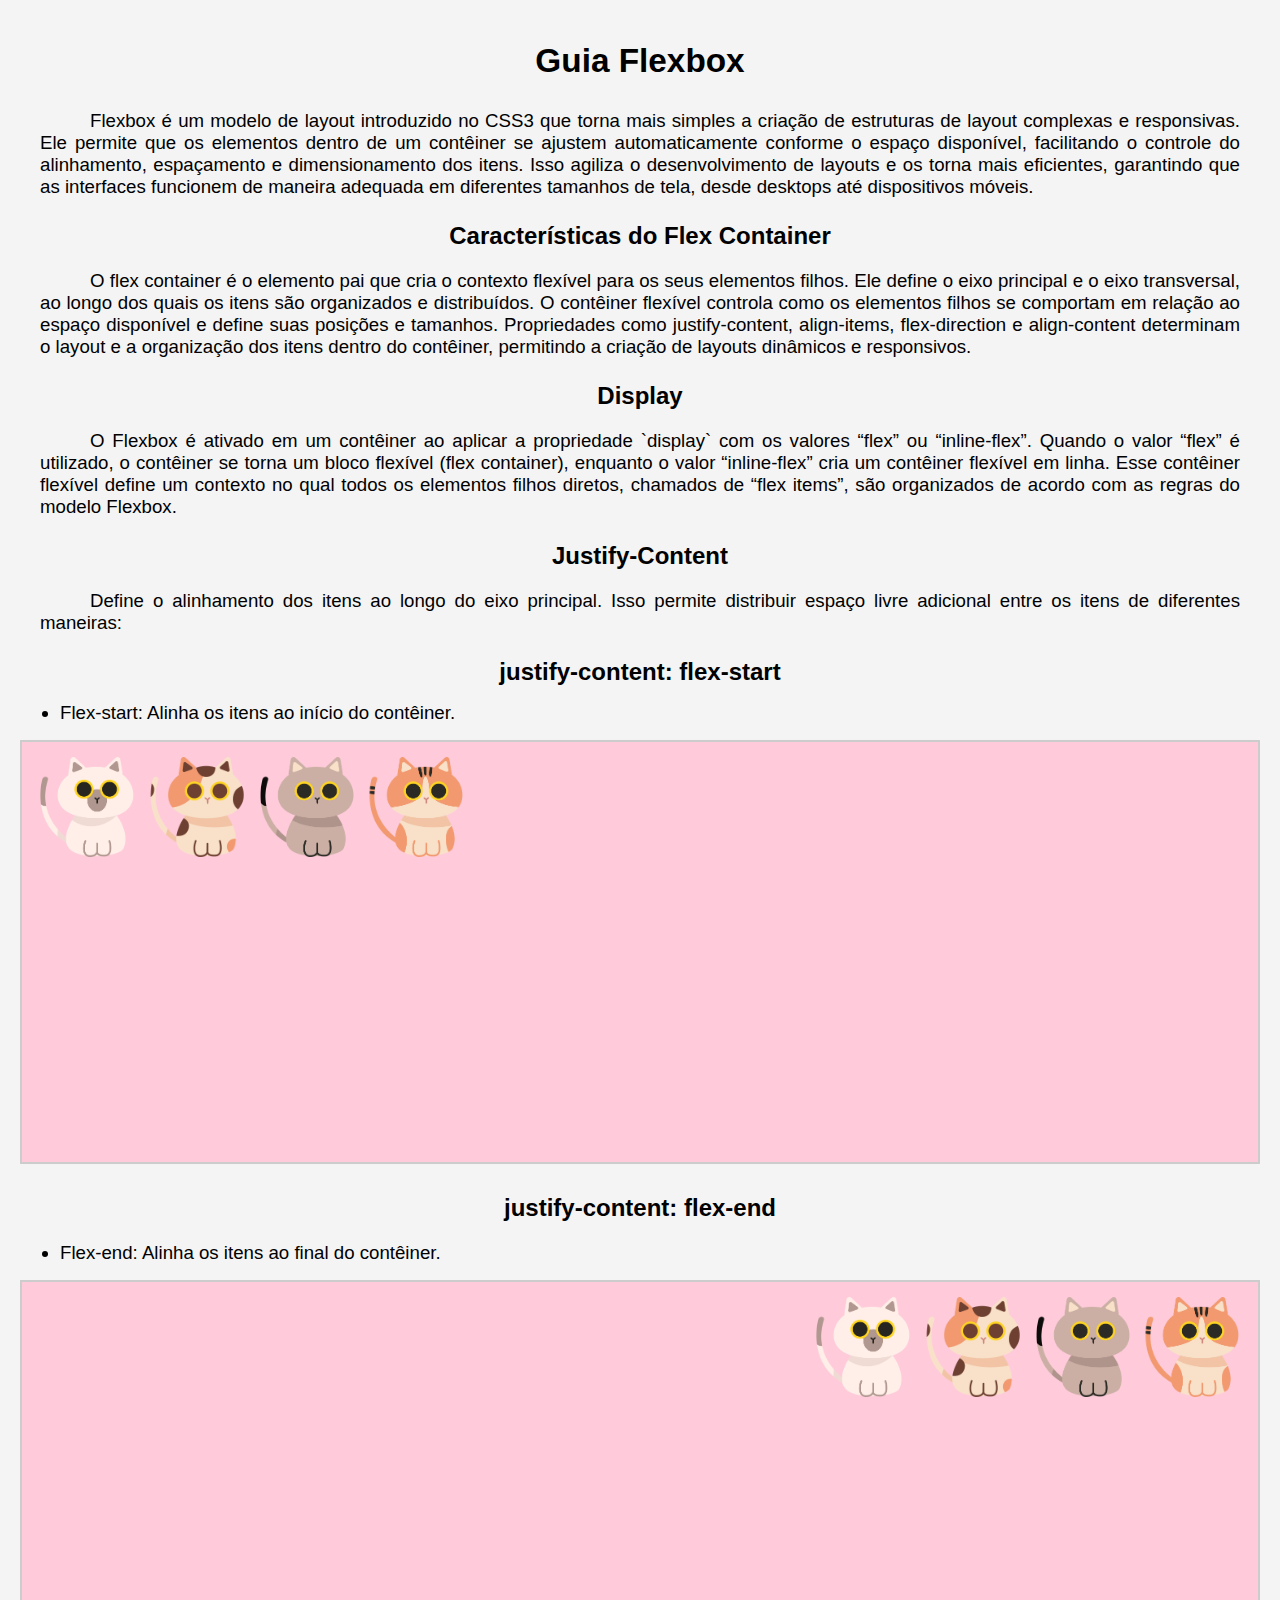
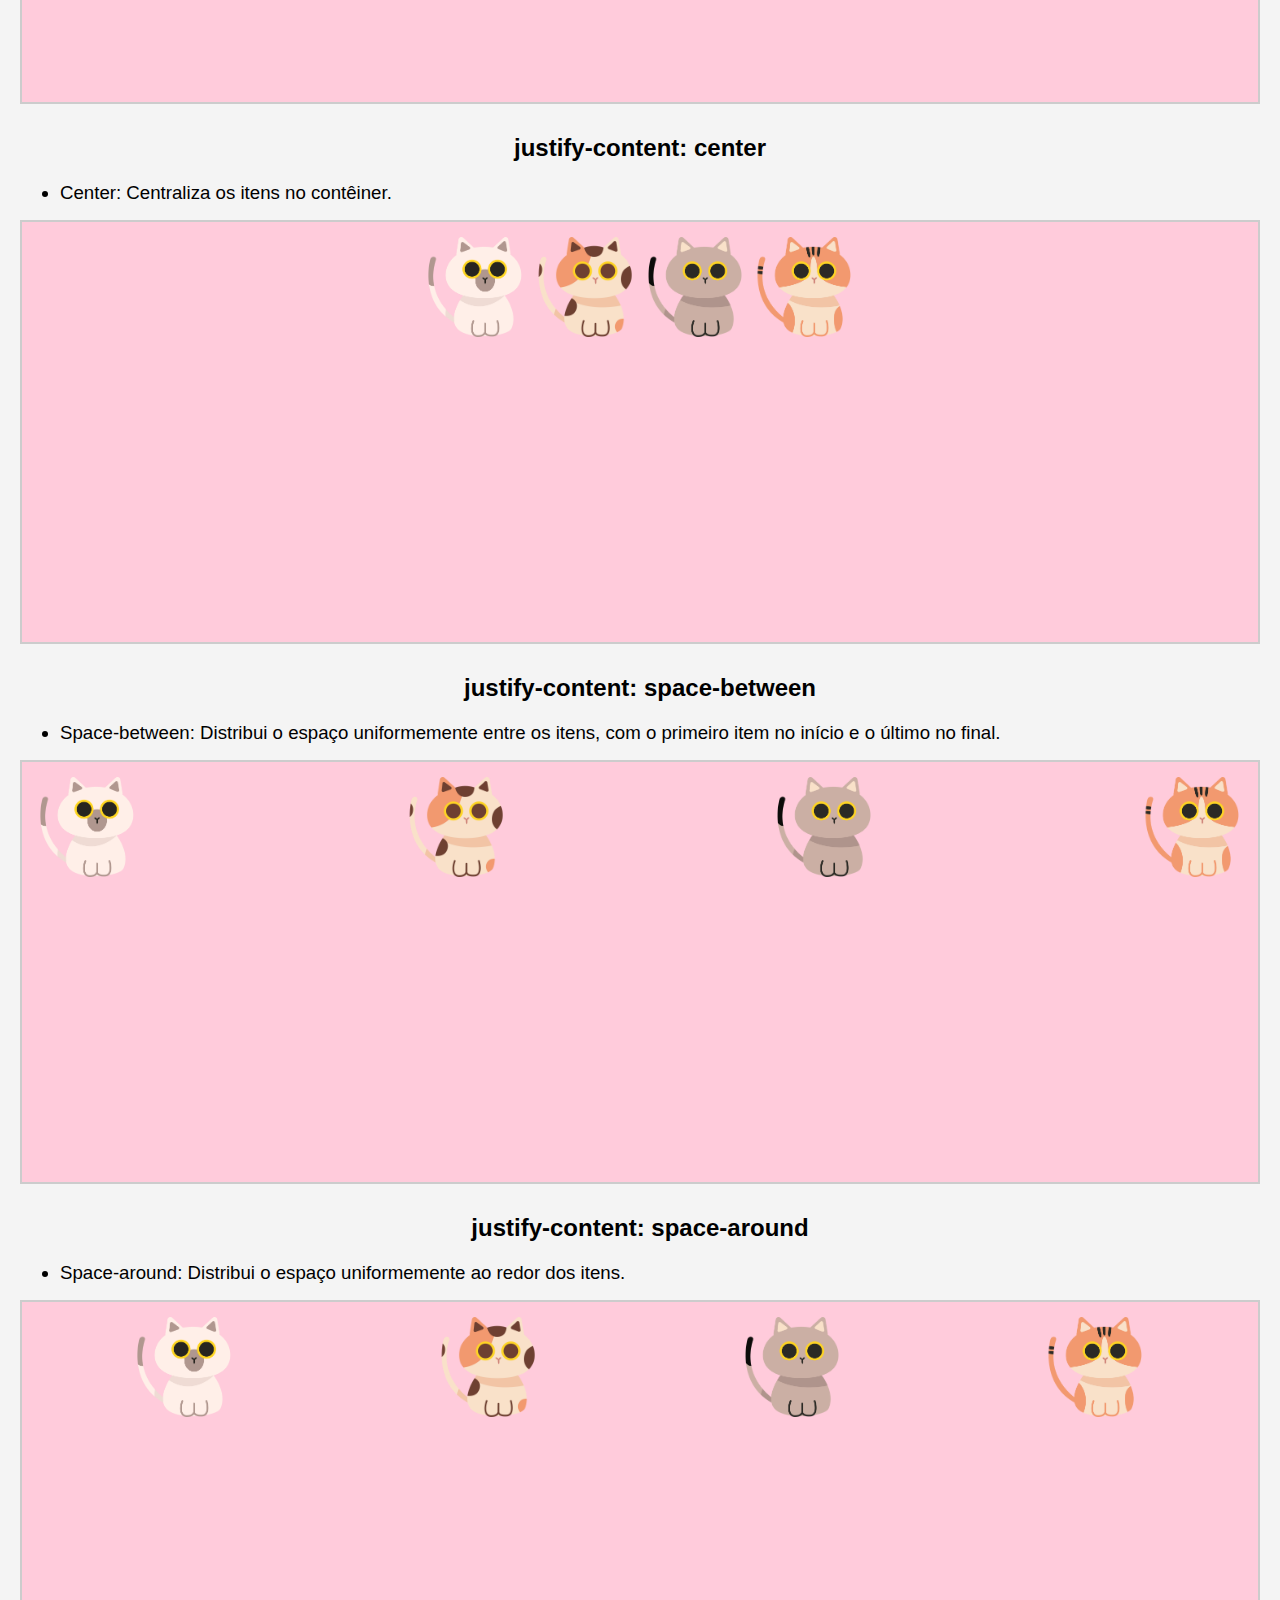
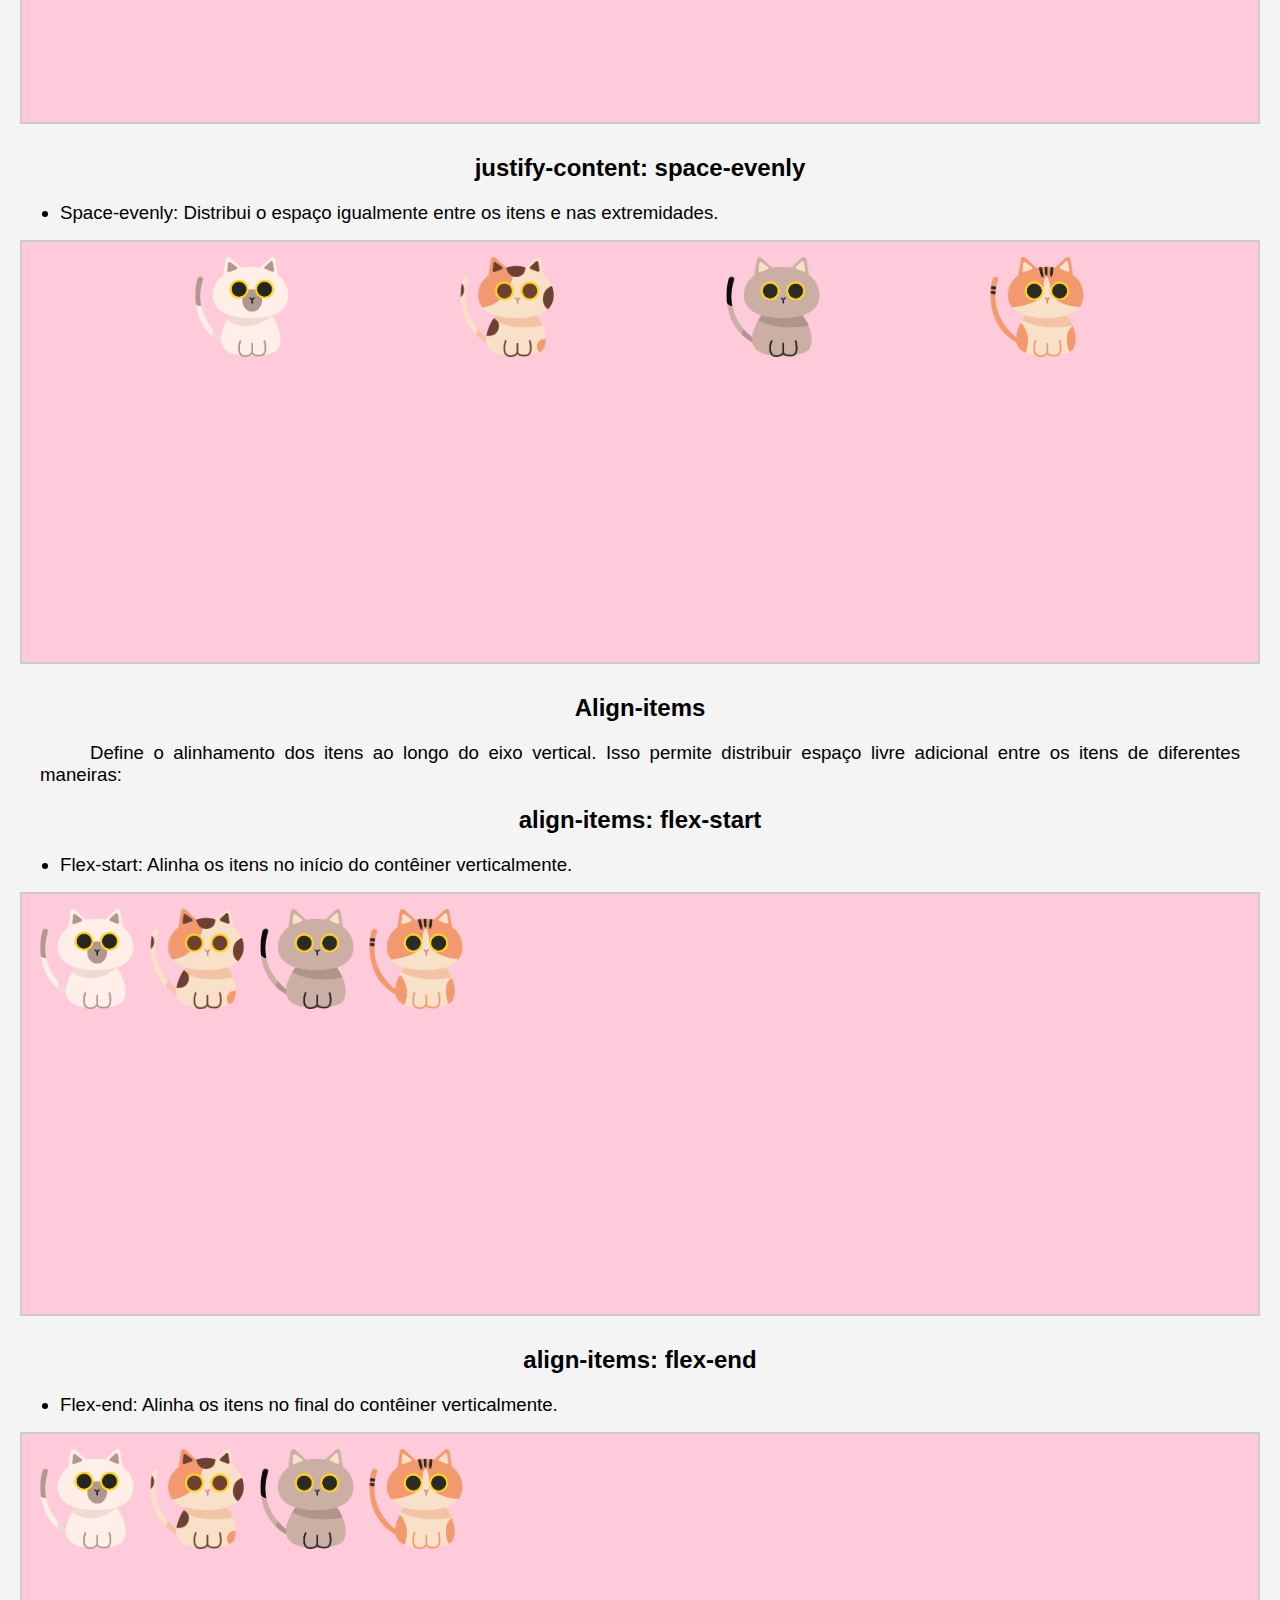
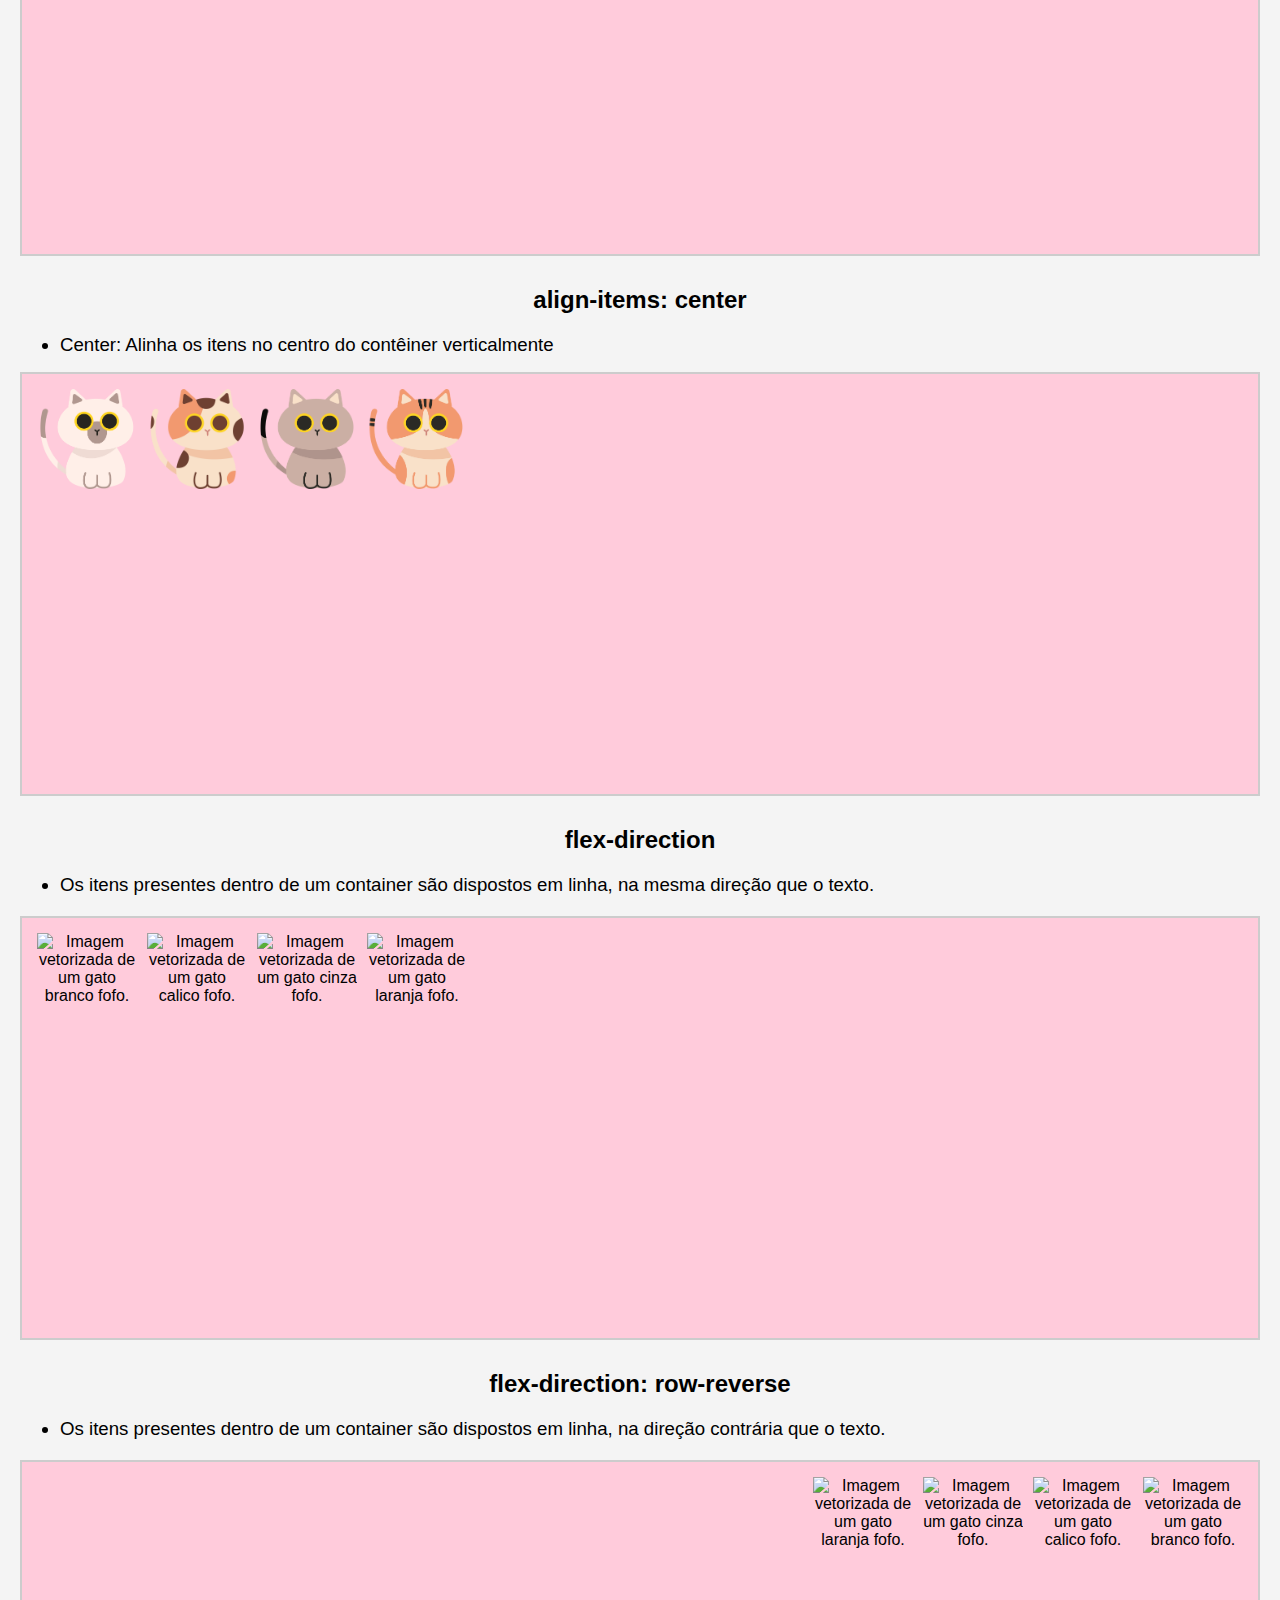
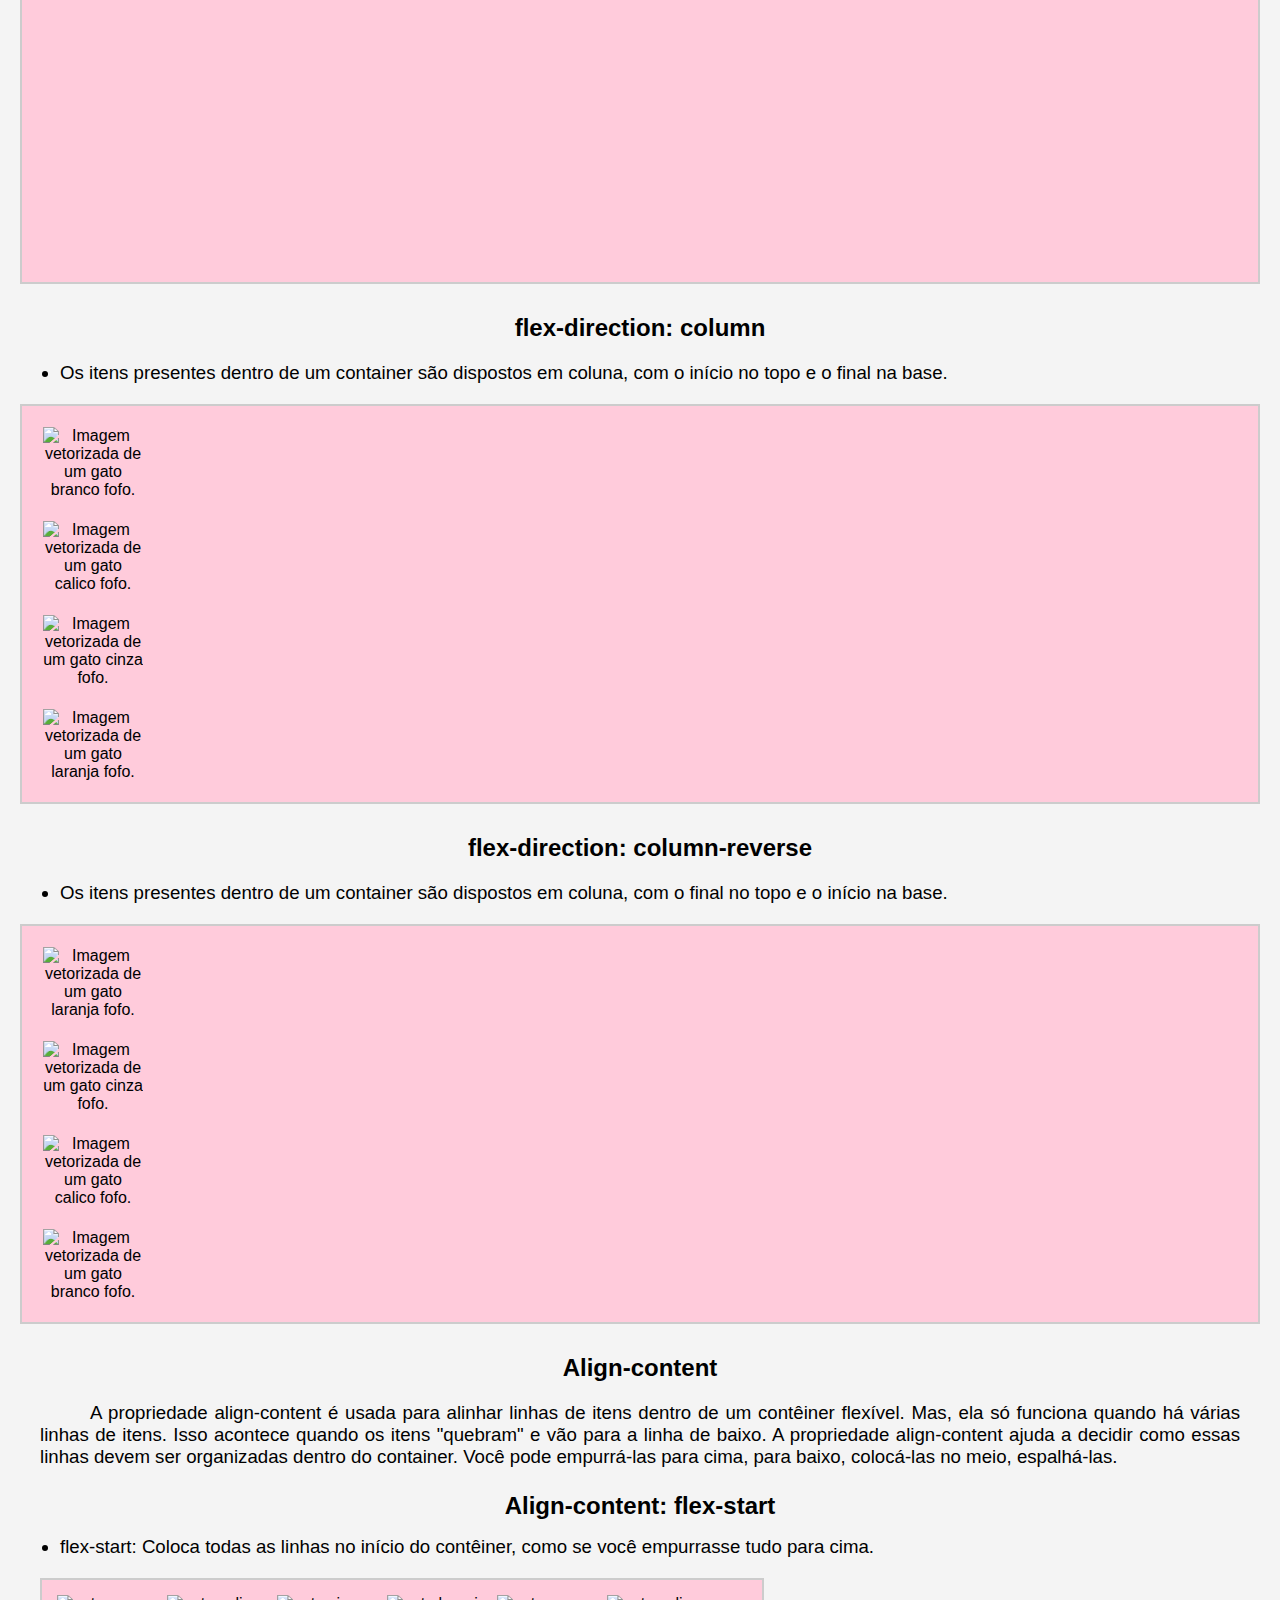
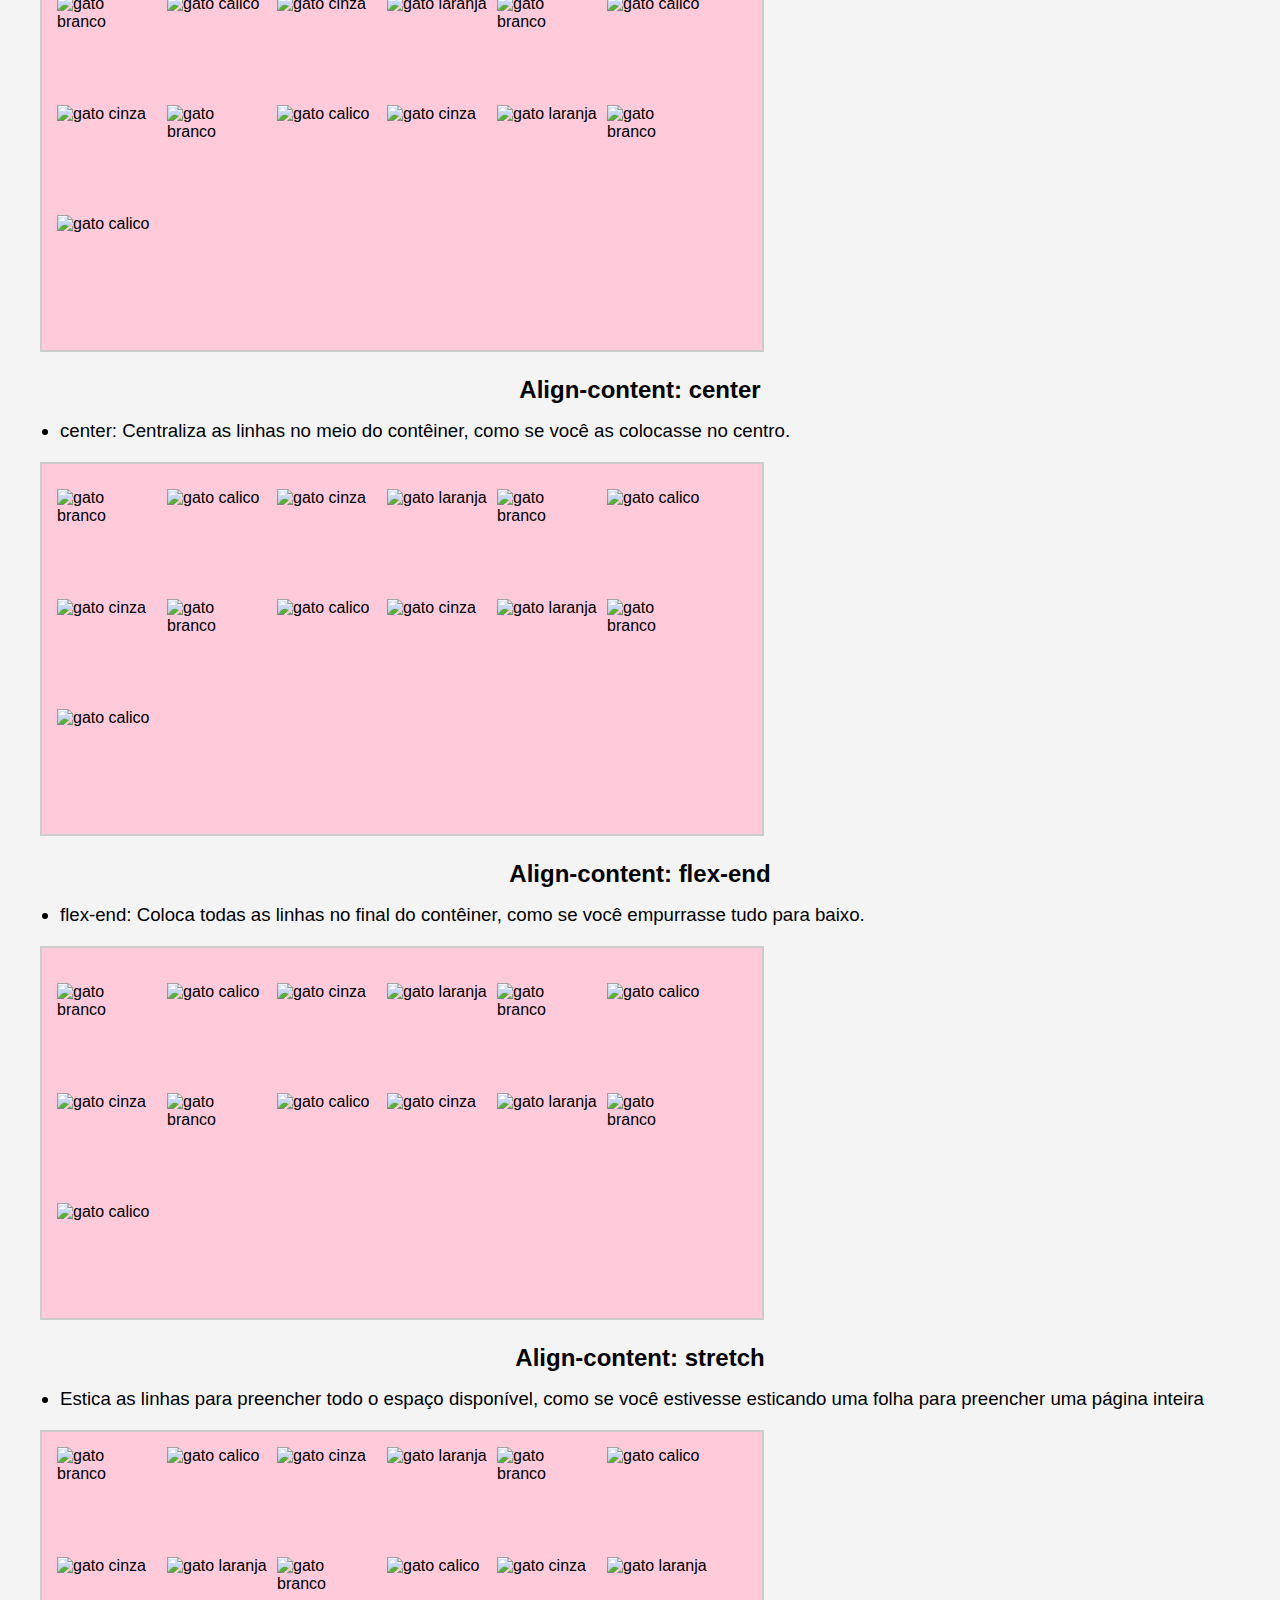
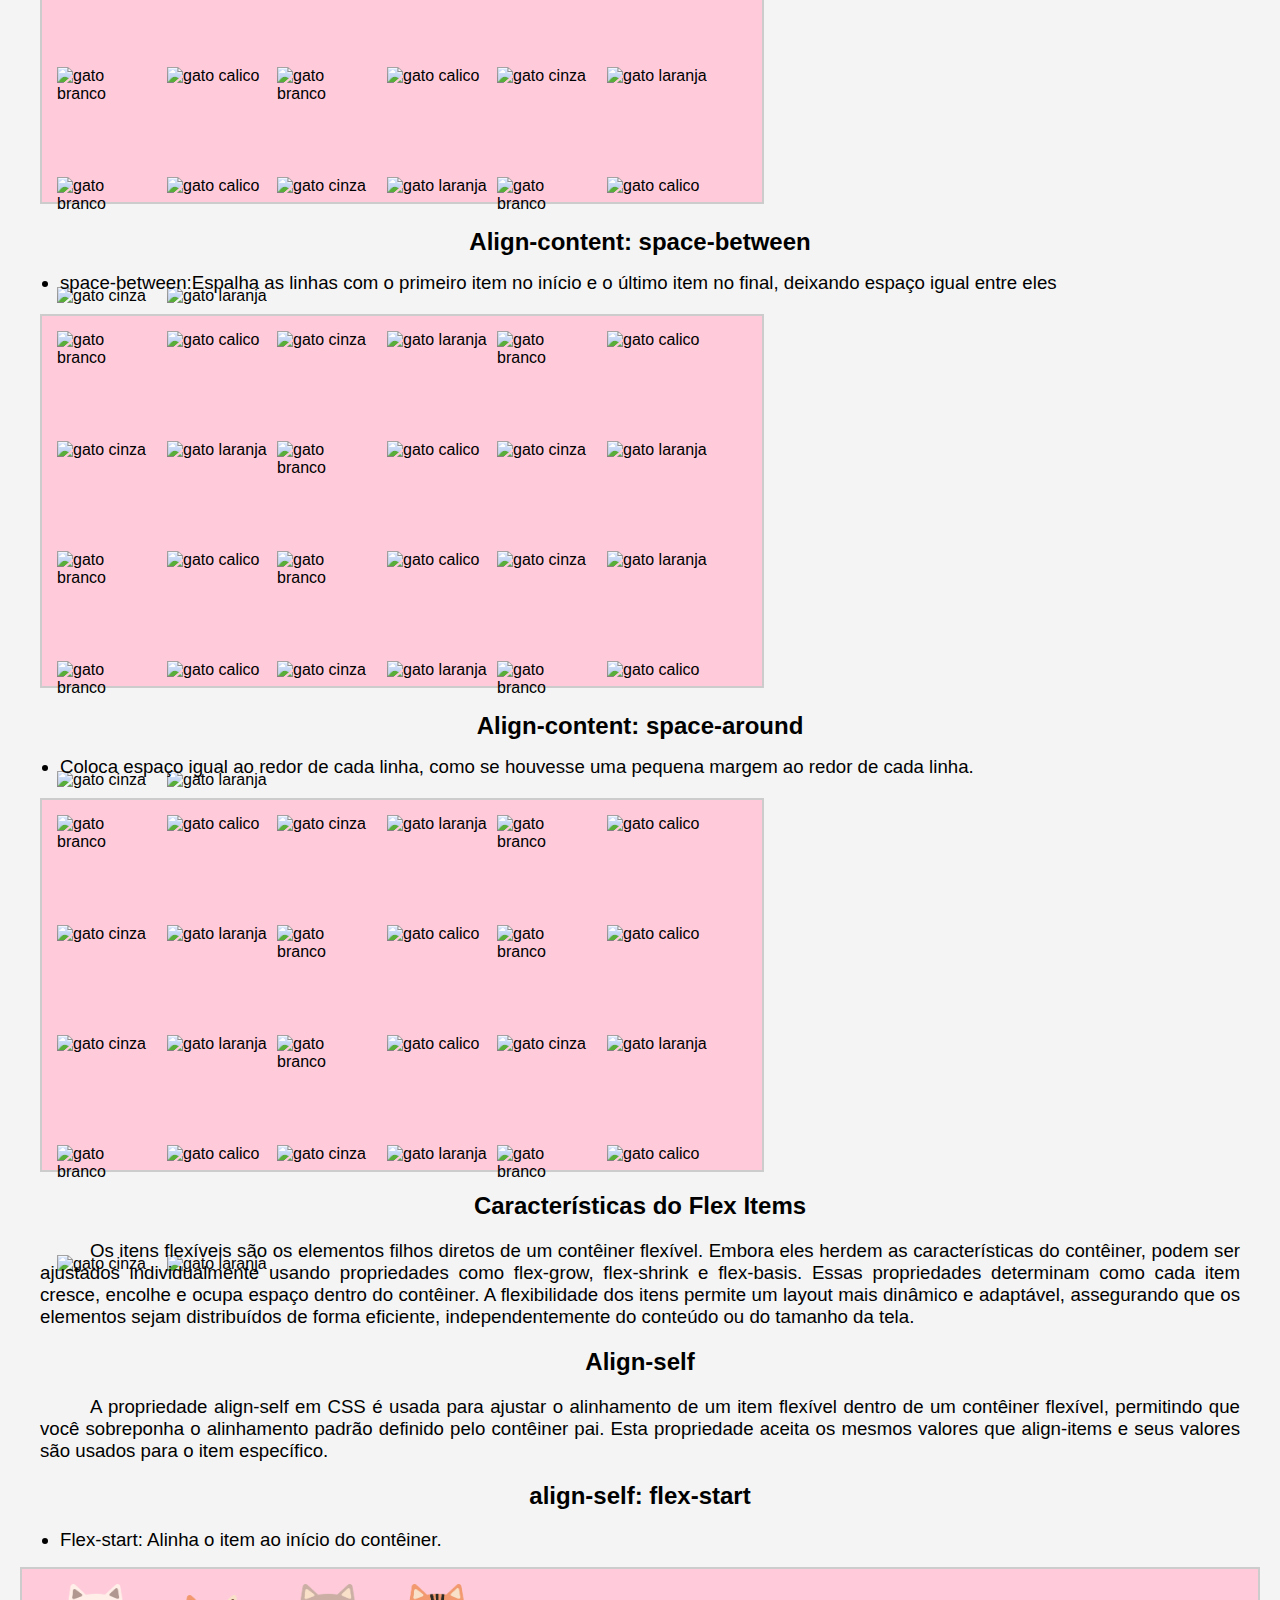
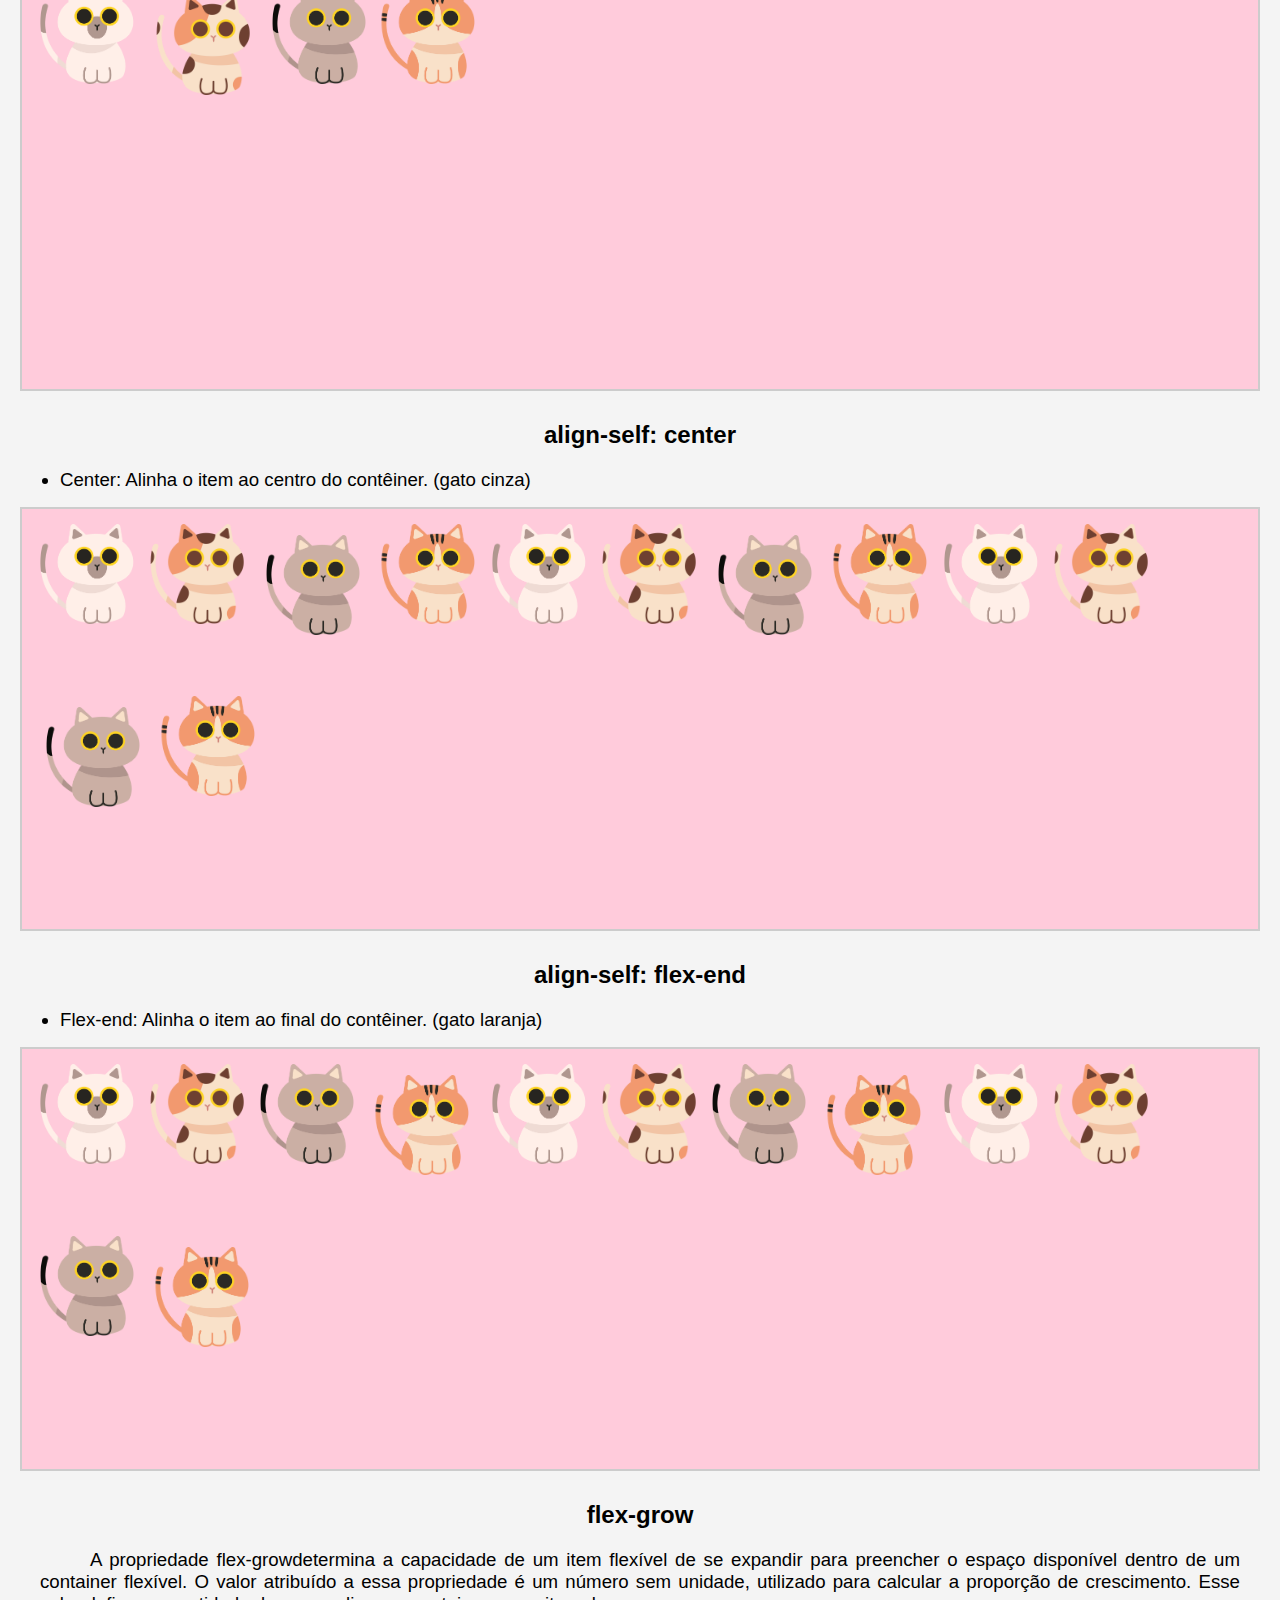
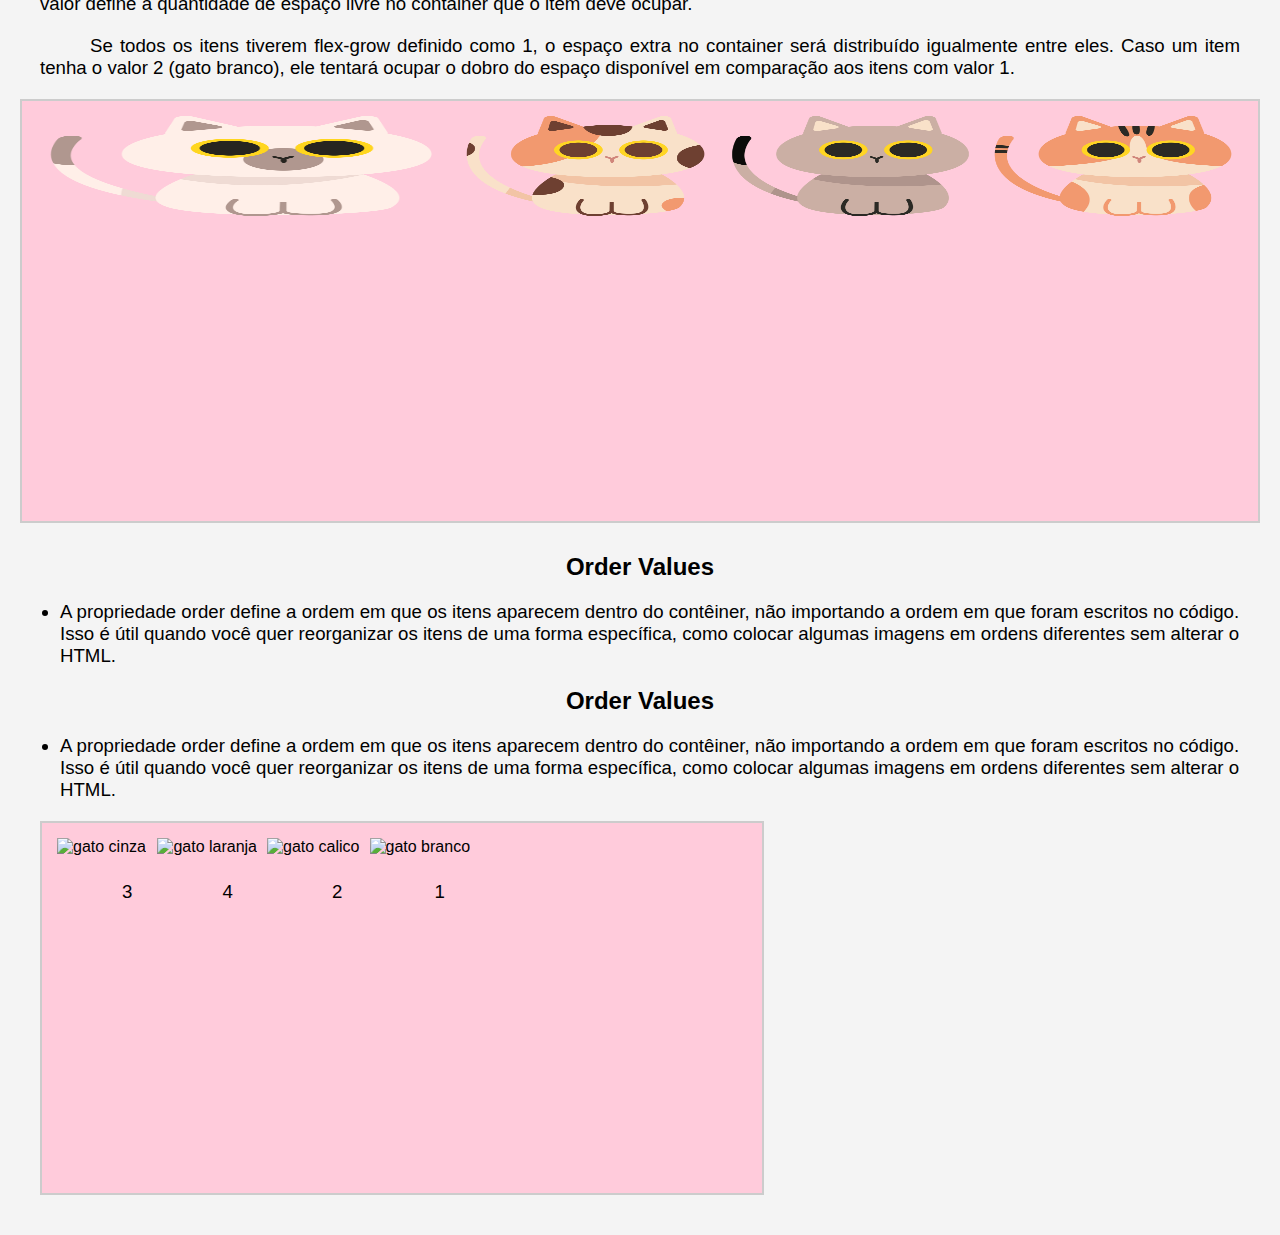
==== commit 2e9d12ef: "Update index.html" ====
--- a/index.html
+++ b/index.html
@@ -206,7 +206,7 @@
           </div>
         </section>
 
-    <section class=" align-content"
+    <section class=" align-content"></section>
            <h2>Align-content</h2>
         <p>A propriedade align-content é usada para alinhar linhas de itens dentro de um contêiner flexível. Mas, ela só
             funciona quando há
--- a/css/style.css
+++ b/css/style.css
@@ -97,7 +97,6 @@
     justify-content: space-evenly;
 }
 
-
 .align-flex-start{
     align-items: flex-start;
 }
@@ -201,6 +200,73 @@
 .column-reverse {
     flex-direction: column-reverse;
 }
+
+
+body {
+    font-family: Arial, sans-serif;
+    background-color: #f4f4f4;
+    margin: 0;
+    padding: 20px;
+}
+
+#container1,
+#container2,
+#container3,
+#container4,
+#container5,
+#container6,
+#container7 {
+    display: flex;
+    flex-wrap: wrap;
+    border: 2px solid #ccc;
+    background-color: #ffcbdb;;
+    padding: 10px;
+    margin: 20px;
+    height: 350px;
+    width: 700px;
+    align-content: flex-start;
+}
+
+#container1 {
+    align-content: flex-start;
+}
+
+#container2 {
+    align-content: center;
+}
+
+#container3 {
+    align-content: flex-end;
+}
+
+#container4 {
+    align-content: stretch;
+}
+
+#container5 {
+    align-content: space-between;
+}
+
+#container6 {
+    align-content: space-around;
+}
+
+img {
+    height: 100px;
+    width: 100px;
+}
+
+h1 {
+    text-align: center;
+    margin-bottom: 30px;
+}
+
+
+h3 {
+    margin-bottom: 10px;
+    text-align: center;
+}
+
 
 /*order*/
 
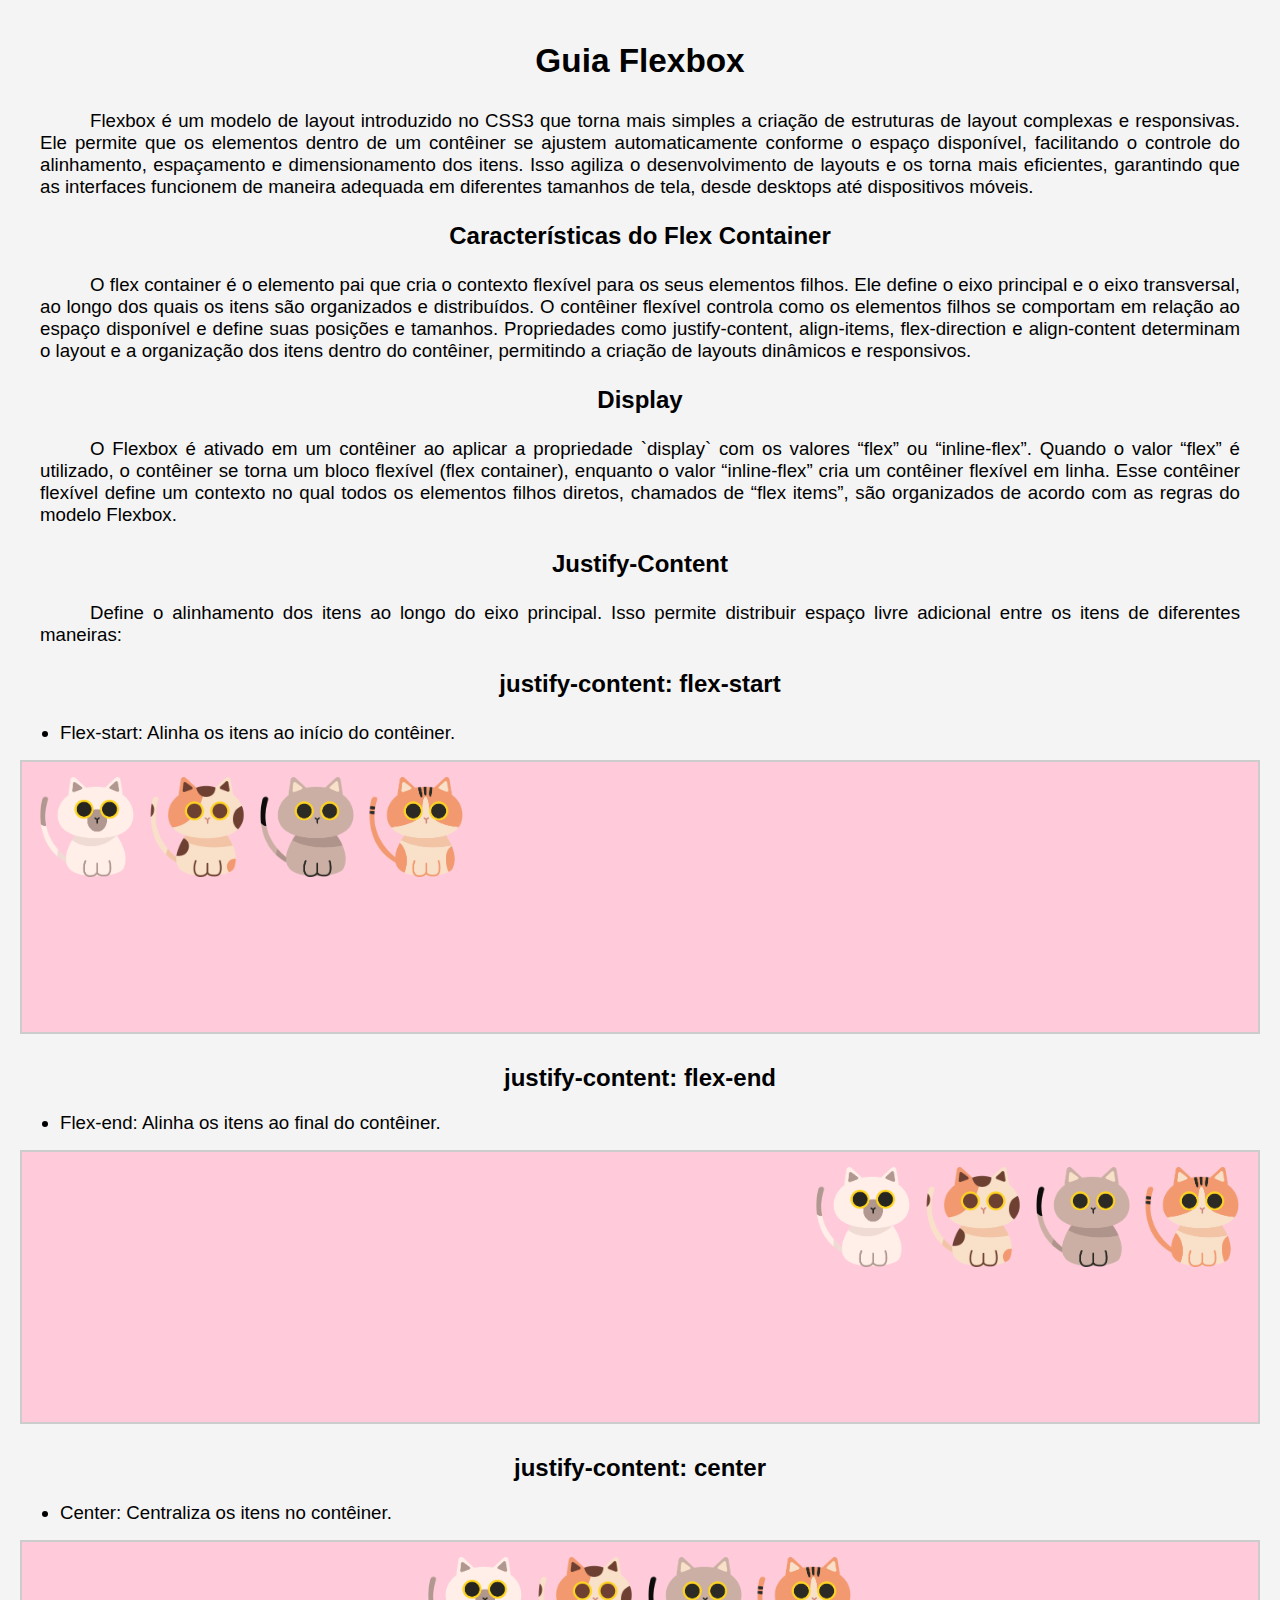
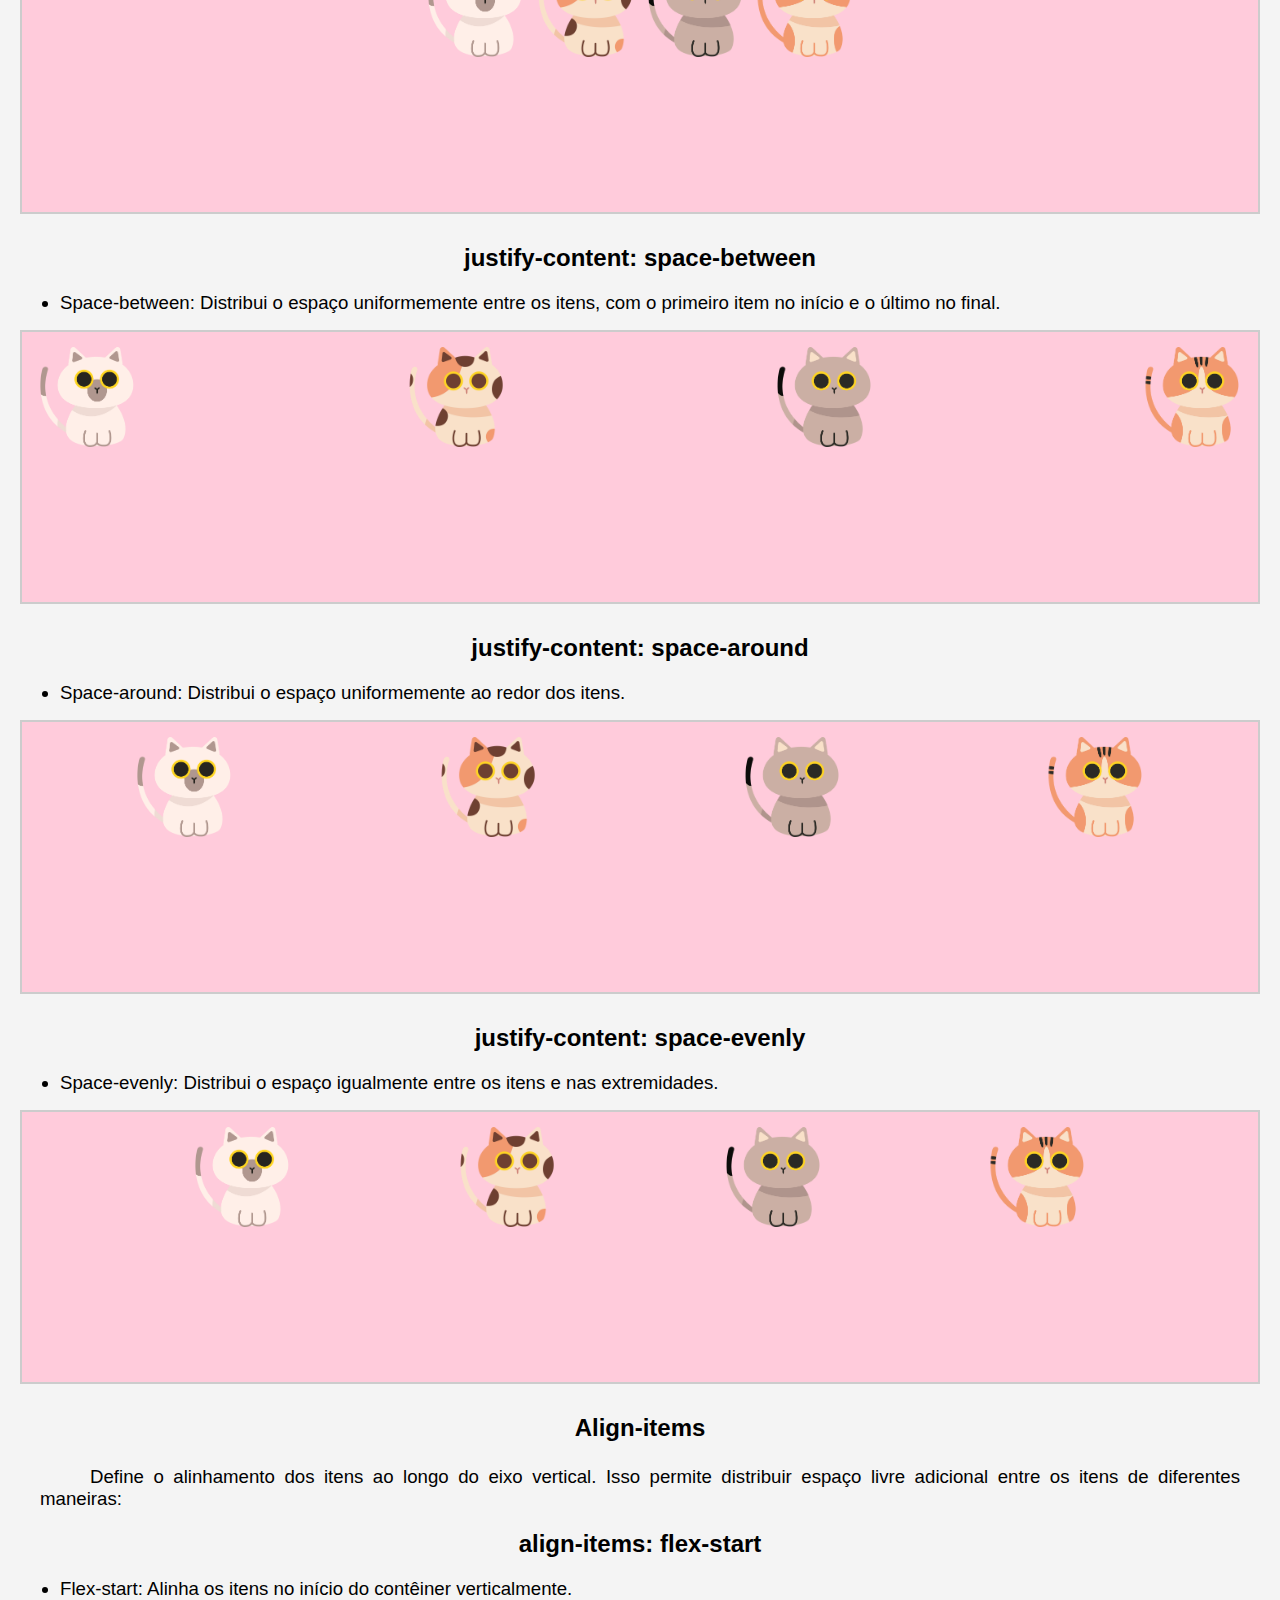
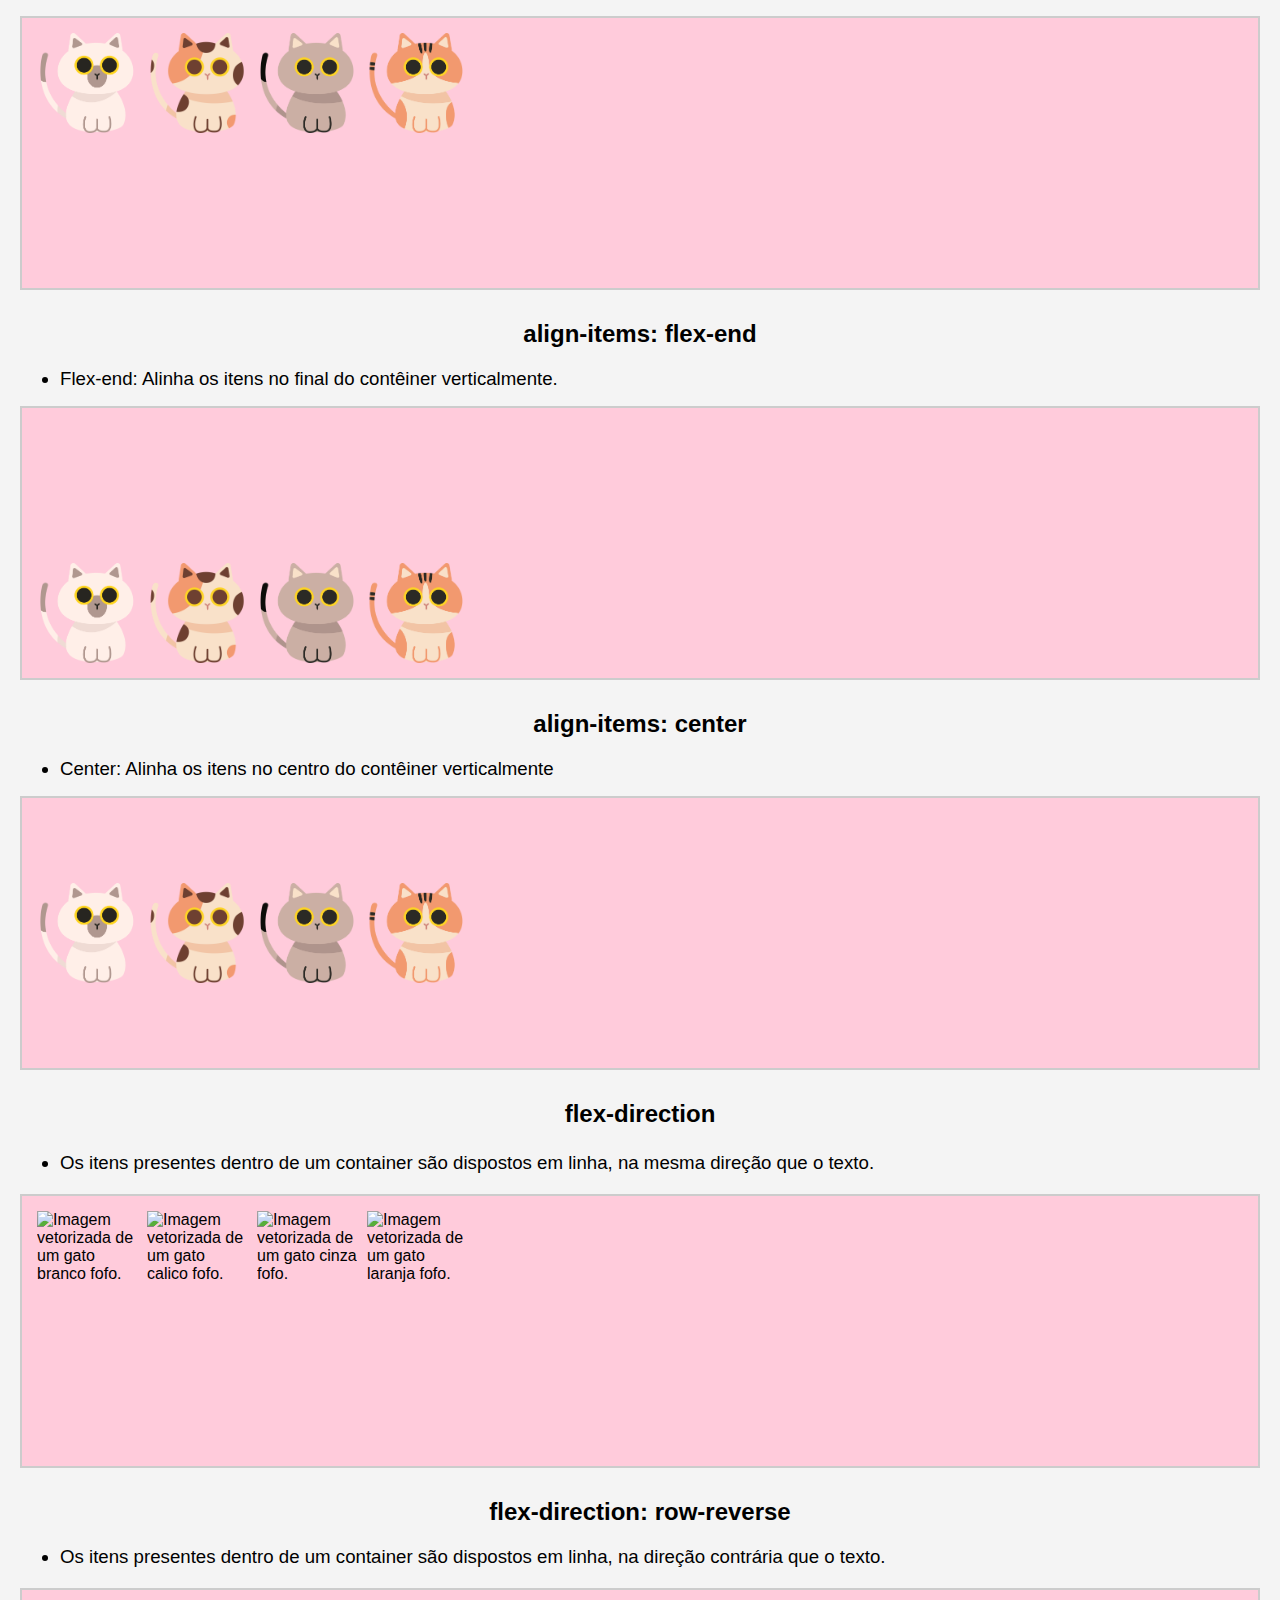
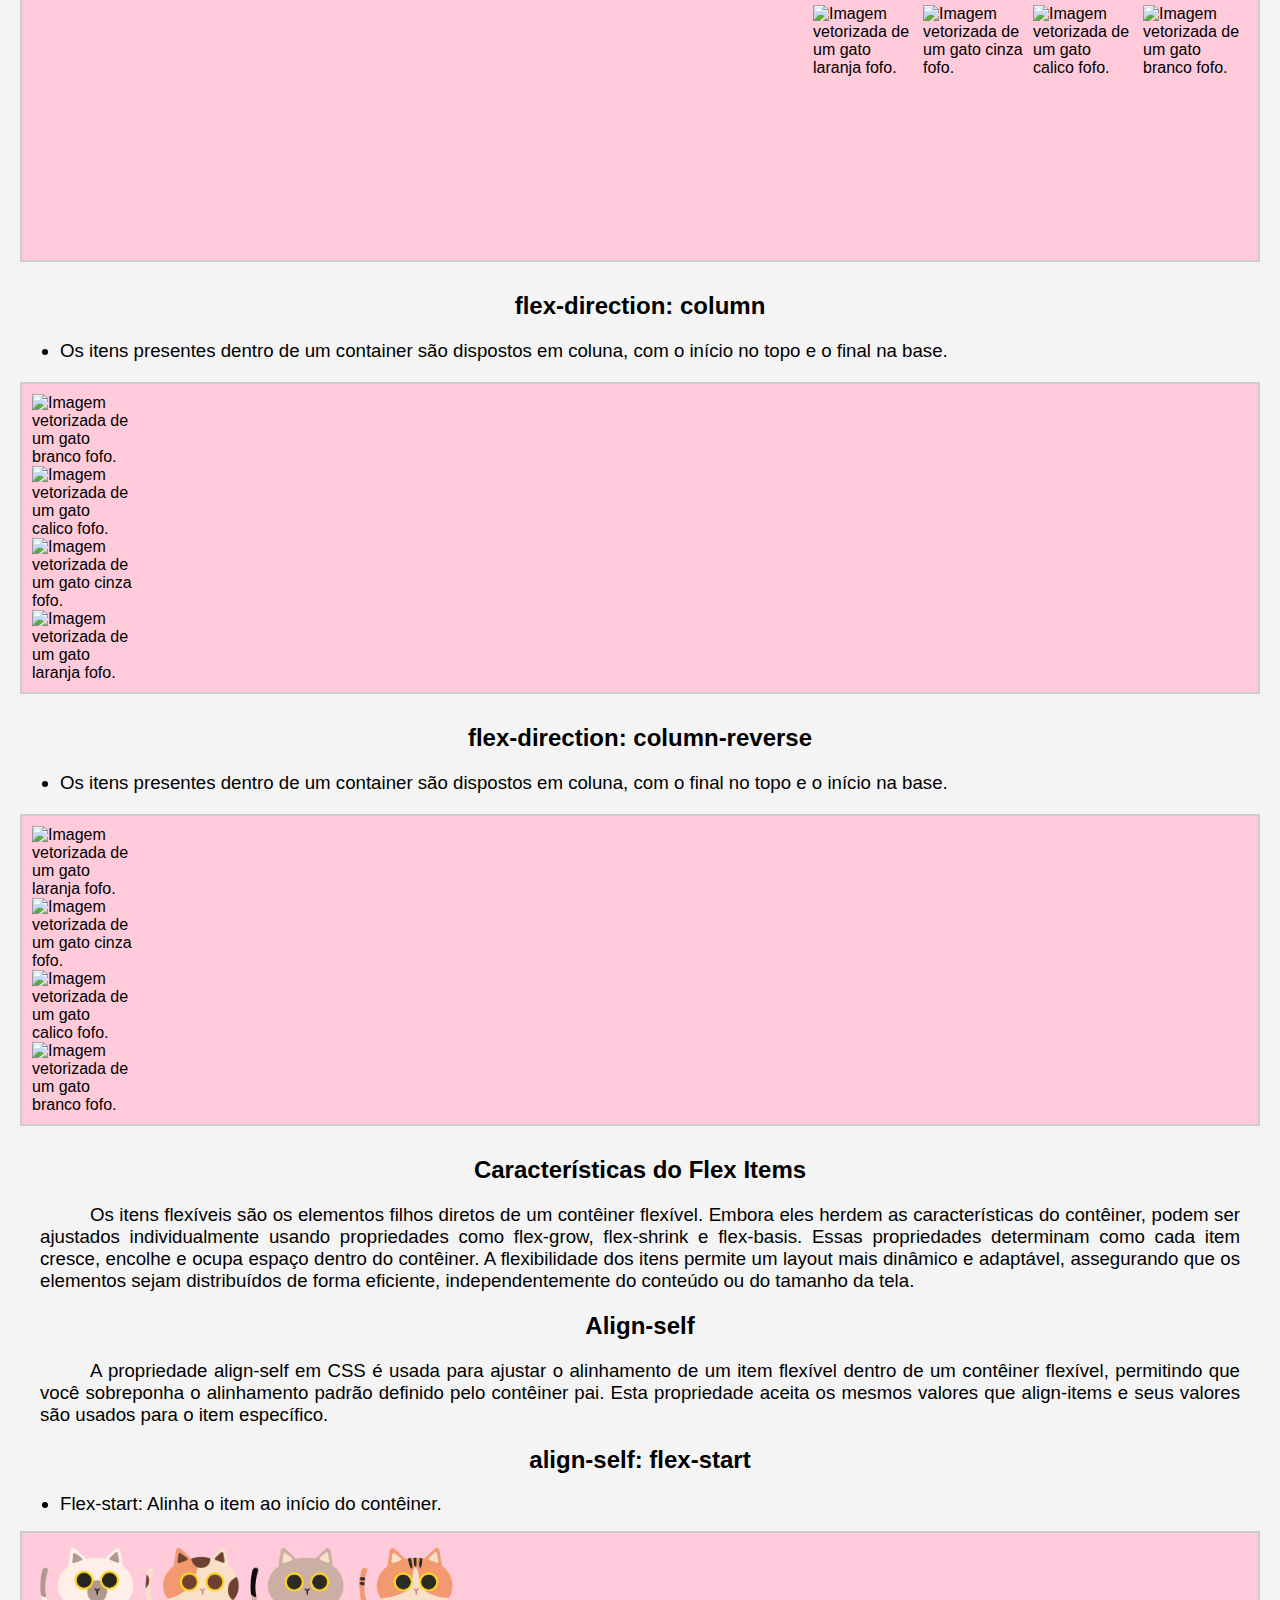
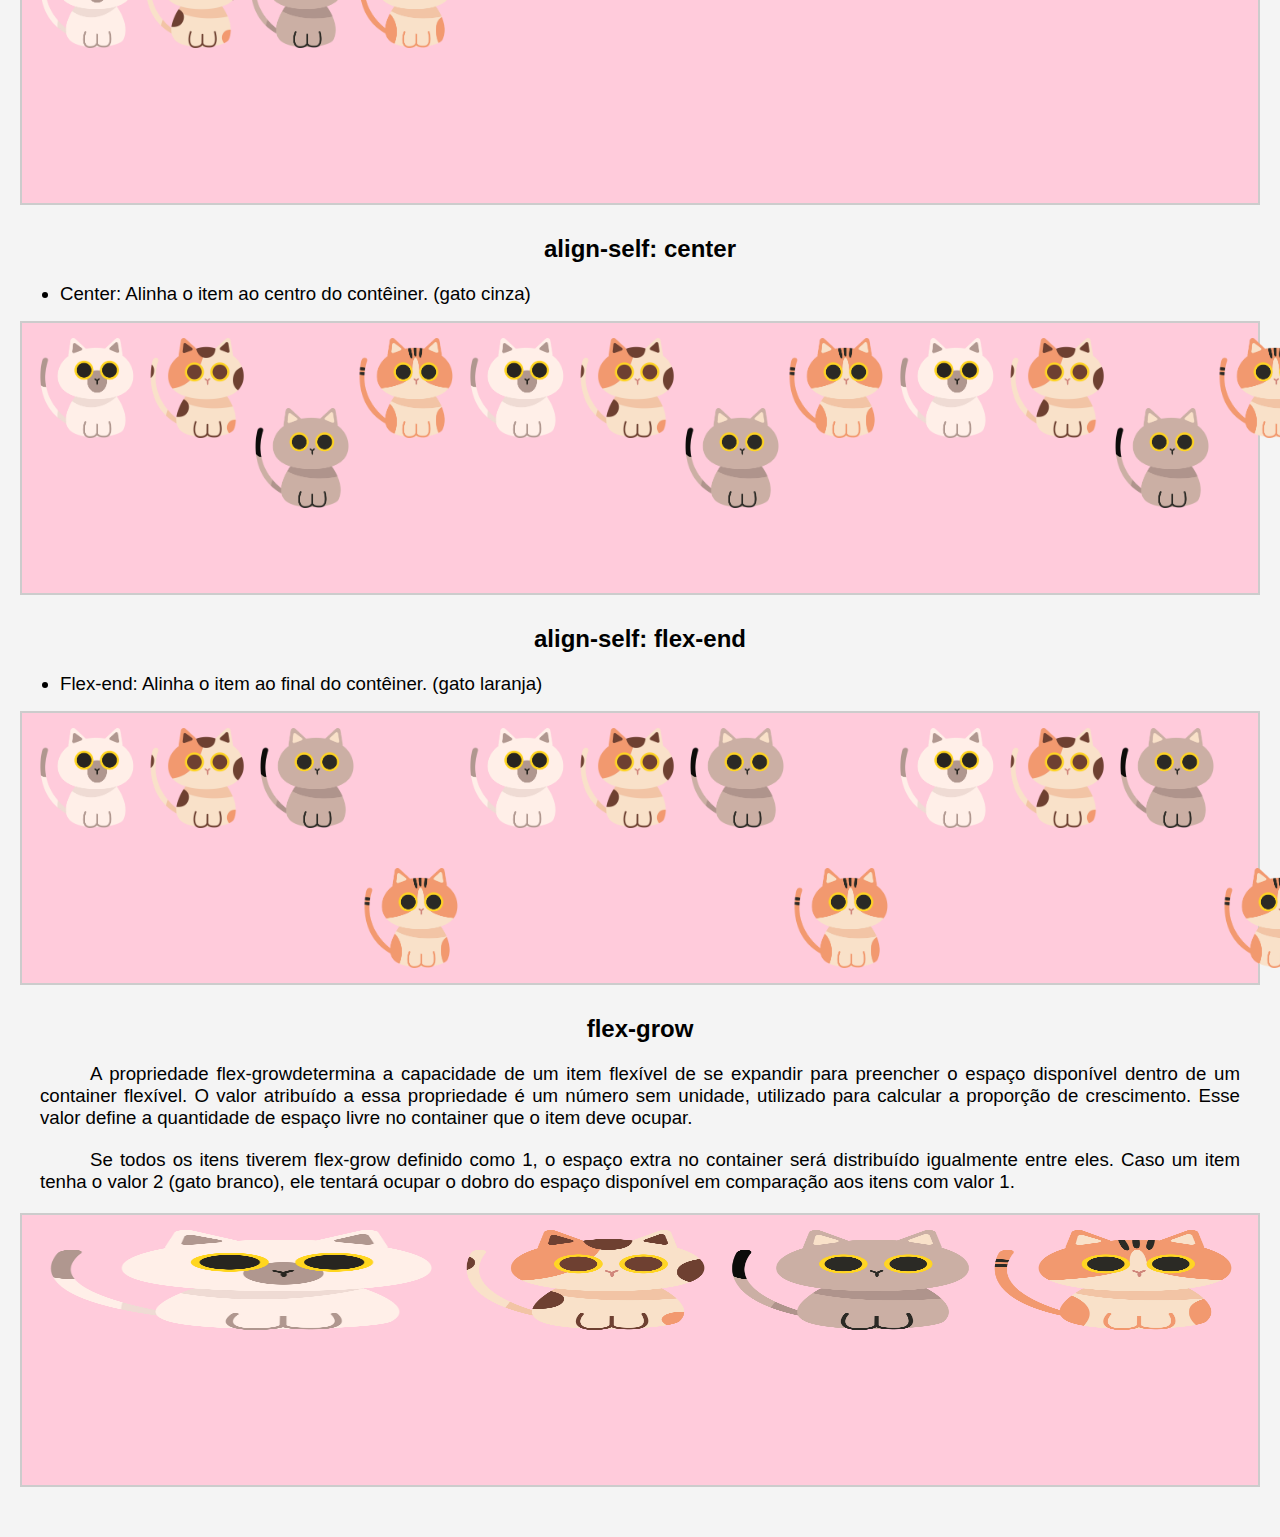
==== commit 21b48d06: "Voltando versão" ====
--- a/index.html
+++ b/index.html
@@ -206,189 +206,14 @@
           </div>
         </section>
 
-    <section class=" align-content"></section>
-           <h2>Align-content</h2>
-        <p>A propriedade align-content é usada para alinhar linhas de itens dentro de um contêiner flexível. Mas, ela só
-            funciona quando há
-            várias linhas de itens. Isso acontece quando os itens "quebram" e vão para a linha de baixo. A propriedade
-            align-content ajuda a
-            decidir como essas linhas devem ser organizadas dentro do container. Você pode empurrá-las para cima, para
-            baixo, colocá-las no
-            meio, espalhá-las.</p>
-        <h3>Align-content: flex-start</h3>
-    
-        <ul>
-            <li>flex-start: Coloca todas as linhas no início do contêiner, como se você empurrasse tudo para cima.</li>
-        </ul>
-        <div id="container1" class="container">
-            <img src="imagens/branco.png" alt="gato branco">
-            <img src="imagens/calico.png" alt="gato calico">
-            <img src="imagens/cinza.png" alt="gato cinza">
-            <img src="imagens/laranja.png" alt="gato laranja">
-            <img src="imagens/branco.png" alt="gato branco">
-            <img src="imagens/calico.png" alt="gato calico">
-            <img src="imagens/cinza.png" alt="gato cinza">
-            <img src="imagens/branco.png" alt="gato branco">
-            <img src="imagens/calico.png" alt="gato calico">
-            <img src="imagens/cinza.png" alt="gato cinza">
-            <img src="imagens/laranja.png" alt="gato laranja">
-            <img src="imagens/branco.png" alt="gato branco">
-            <img src="imagens/calico.png" alt="gato calico">
-            
-        </div>
-    
-        <h3>Align-content: center</h3>
-        <ul>
-            <li>center: Centraliza as linhas no meio do contêiner, como se você as colocasse no centro.</li>
-        </ul>
-        <div id="container2"class="container">
-            <img src="imagens/branco.png" alt="gato branco">
-            <img src="imagens/calico.png" alt="gato calico">
-            <img src="imagens/cinza.png" alt="gato cinza">
-            <img src="imagens/laranja.png" alt="gato laranja">
-            <img src="imagens/branco.png" alt="gato branco">
-            <img src="imagens/calico.png" alt="gato calico">
-            <img src="imagens/cinza.png" alt="gato cinza">
-            <img src="imagens/branco.png" alt="gato branco">
-            <img src="imagens/calico.png" alt="gato calico">
-            <img src="imagens/cinza.png" alt="gato cinza">
-            <img src="imagens/laranja.png" alt="gato laranja">
-            <img src="imagens/branco.png" alt="gato branco">
-            <img src="imagens/calico.png" alt="gato calico">
-    
-        </div>
-    
-        <h3>Align-content: flex-end</h3>
-        <ul>
-            <li>flex-end: Coloca todas as linhas no final do contêiner, como se você empurrasse tudo para baixo.</li>
-        </ul>
-        <div id="container3" class="container">
-            <img src="imagens/branco.png" alt="gato branco">
-            <img src="imagens/calico.png" alt="gato calico">
-            <img src="imagens/cinza.png" alt="gato cinza">
-            <img src="imagens/laranja.png" alt="gato laranja">
-            <img src="imagens/branco.png" alt="gato branco">
-            <img src="imagens/calico.png" alt="gato calico">
-            <img src="imagens/cinza.png" alt="gato cinza">
-            <img src="imagens/branco.png" alt="gato branco">
-            <img src="imagens/calico.png" alt="gato calico">
-            <img src="imagens/cinza.png" alt="gato cinza">
-            <img src="imagens/laranja.png" alt="gato laranja">
-            <img src="imagens/branco.png" alt="gato branco">
-            <img src="imagens/calico.png" alt="gato calico">
-           
-        </div>
-    
-        <h3>Align-content: stretch</h3>
-        <ul>
-            <li>Estica as linhas para preencher todo o espaço disponível, como se você estivesse esticando uma folha para
-                preencher uma página inteira</li>
-        </ul>
-        <div id="container4" class="container">
-            <img src="imagens/branco.png" alt="gato branco">
-            <img src="imagens/calico.png" alt="gato calico">
-            <img src="imagens/cinza.png" alt="gato cinza">
-            <img src="imagens/laranja.png" alt="gato laranja">
-            <img src="imagens/branco.png" alt="gato branco">
-            <img src="imagens/calico.png" alt="gato calico">
-            <img src="imagens/cinza.png" alt="gato cinza">
-            <img src="imagens/laranja.png" alt="gato laranja">
-            <img src="imagens/branco.png" alt="gato branco">
-            <img src="imagens/calico.png" alt="gato calico">
-            <img src="imagens/cinza.png" alt="gato cinza">
-            <img src="imagens/laranja.png" alt="gato laranja">
-            <img src="imagens/branco.png" alt="gato branco">
-            <img src="imagens/calico.png" alt="gato calico">
-            <img src="imagens/branco.png" alt="gato branco">
-            <img src="imagens/calico.png" alt="gato calico">
-            <img src="imagens/cinza.png" alt="gato cinza">
-            <img src="imagens/laranja.png" alt="gato laranja">
-            <img src="imagens/branco.png" alt="gato branco">
-            <img src="imagens/calico.png" alt="gato calico">
-            <img src="imagens/cinza.png" alt="gato cinza">
-            <img src="imagens/laranja.png" alt="gato laranja">
-            <img src="imagens/branco.png" alt="gato branco">
-            <img src="imagens/calico.png" alt="gato calico">
-            <img src="imagens/cinza.png" alt="gato cinza">
-            <img src="imagens/laranja.png" alt="gato laranja">
-    
-        </div>
-    
-        <h3>Align-content: space-between</h3>
-        <ul>
-            <li>
-                space-between:Espalha as linhas com o primeiro item no início e o último item no final, deixando espaço
-                igual entre eles
-            </li>
-        </ul>
-        <div id="container5" class="container">
-            <img src="imagens/branco.png" alt="gato branco">
-            <img src="imagens/calico.png" alt="gato calico">
-            <img src="imagens/cinza.png" alt="gato cinza">
-            <img src="imagens/laranja.png" alt="gato laranja">
-            <img src="imagens/branco.png" alt="gato branco">
-            <img src="imagens/calico.png" alt="gato calico">
-            <img src="imagens/cinza.png" alt="gato cinza">
-            <img src="imagens/laranja.png" alt="gato laranja">
-            <img src="imagens/branco.png" alt="gato branco">
-            <img src="imagens/calico.png" alt="gato calico">
-            <img src="imagens/cinza.png" alt="gato cinza">
-            <img src="imagens/laranja.png" alt="gato laranja">
-            <img src="imagens/branco.png" alt="gato branco">
-            <img src="imagens/calico.png" alt="gato calico">
-            <img src="imagens/branco.png" alt="gato branco">
-            <img src="imagens/calico.png" alt="gato calico">
-            <img src="imagens/cinza.png" alt="gato cinza">
-            <img src="imagens/laranja.png" alt="gato laranja">
-            <img src="imagens/branco.png" alt="gato branco">
-            <img src="imagens/calico.png" alt="gato calico">
-            <img src="imagens/cinza.png" alt="gato cinza">
-            <img src="imagens/laranja.png" alt="gato laranja">
-            <img src="imagens/branco.png" alt="gato branco">
-            <img src="imagens/calico.png" alt="gato calico">
-            <img src="imagens/cinza.png" alt="gato cinza">
-            <img src="imagens/laranja.png" alt="gato laranja">
-    
-        </div>
-    
-        <h3>Align-content: space-around</h3>
-        <ul>
-            <li>Coloca espaço igual ao redor de cada linha, como se houvesse uma pequena margem ao redor de cada linha.</li>
-        </ul>
-        <div id="container6" class="container">
-            <img src="imagens/branco.png" alt="gato branco">
-            <img src="imagens/calico.png" alt="gato calico">
-            <img src="imagens/cinza.png" alt="gato cinza">
-            <img src="imagens/laranja.png" alt="gato laranja">
-            <img src="imagens/branco.png" alt="gato branco">
-            <img src="imagens/calico.png" alt="gato calico">
-            <img src="imagens/cinza.png" alt="gato cinza">
-            <img src="imagens/laranja.png" alt="gato laranja">
-            <img src="imagens/branco.png" alt="gato branco">
-            <img src="imagens/calico.png" alt="gato calico">
-            <img src="imagens/branco.png" alt="gato branco">
-            <img src="imagens/calico.png" alt="gato calico">
-            <img src="imagens/cinza.png" alt="gato cinza">
-            <img src="imagens/laranja.png" alt="gato laranja">
-            <img src="imagens/branco.png" alt="gato branco">
-            <img src="imagens/calico.png" alt="gato calico">
-            <img src="imagens/cinza.png" alt="gato cinza">
-            <img src="imagens/laranja.png" alt="gato laranja">
-            <img src="imagens/branco.png" alt="gato branco">
-            <img src="imagens/calico.png" alt="gato calico">
-            <img src="imagens/cinza.png" alt="gato cinza">
-            <img src="imagens/laranja.png" alt="gato laranja">
-            <img src="imagens/branco.png" alt="gato branco">
-            <img src="imagens/calico.png" alt="gato calico">
-            <img src="imagens/cinza.png" alt="gato cinza">
-            <img src="imagens/laranja.png" alt="gato laranja">
-        </div>
-    </section>
-
+    <section class="align-content">
+    </section>
 
     <h2>Características do Flex Items</h2>
     <p> Os itens flexíveis são os elementos filhos diretos de um contêiner flexível. Embora eles herdem as características do contêiner, podem ser ajustados individualmente usando propriedades como flex-grow, flex-shrink e flex-basis. Essas propriedades determinam como cada item cresce, encolhe e ocupa espaço dentro do contêiner. A flexibilidade dos itens permite um layout mais dinâmico e adaptável, assegurando que os elementos sejam distribuídos de forma eficiente, independentemente do conteúdo ou do tamanho da tela.</p>
 
+    <section class="order">
+    </section>
 
     <section class="align-self">
         <h2>Align-self</h2>
@@ -498,51 +323,7 @@
         <img class="box-0" src="imagens/branco.png" alt="Imagem vetorizada de um gato branco fofo."> 
       </div>
   </div> -->
-
-    <!-- order-->
-    <h2>Order Values</h2>
-    <ul>
-        <li>
-            A propriedade order define a ordem em que os itens aparecem dentro do contêiner, não importando a ordem em
-            que foram escritos no código. Isso é útil quando você quer reorganizar os itens de uma forma específica,
-            como colocar algumas imagens em ordens diferentes sem alterar o HTML.
-        </li>
-    </ul>
-    <section class="order">
-        <h2>Order Values</h2>
-        <ul>
-            <li>
-                A propriedade order define a ordem em que os itens aparecem dentro do contêiner, não importando a ordem
-                em
-                que foram escritos no código. Isso é útil quando você quer reorganizar os itens de uma forma específica,
-                como colocar algumas imagens em ordens diferentes sem alterar o HTML.
-            </li>
-        </ul>
-       
-        <div id="container7" class="container">
-                
-            <div class=" item_order1">
-                <img src="imagens/branco.png" alt="gato branco">
-                <p>1</p>
-            </div>
-            <div class="item_order2">
-                <img src="imagens/calico.png" alt="gato calico">
-                <p>2</p>
-            </div>
-            <div class=" item_order3">
-                <img src="imagens/cinza.png" alt="gato cinza">
-                <p>3</p>
-            </div>
-            <div class="item_order4">
-                <img src="imagens/laranja.png" alt="gato laranja">
-                <p>4</p>
-                
-                
-            </div>
-        </div>
-        
-    </section>
-
-</div>
+    </section>
+
 </body>
-</html>
+</html>--- a/css/style.css
+++ b/css/style.css
@@ -112,45 +112,6 @@
 .item-flex-grow2{
     flex-grow: 2;
 }
-/* align-content*/
-
-.container {
-    display: flex;
-    flex-wrap: wrap;
-    border: 2px solid #ccc;
-    background-color: #ffcbdb;;
-    align-content: flex-start;
-    height: 400px;
-}
-
-#container1 {
-    align-content: flex-start;
-}
-
-#container2 {
-    align-content: center;
-}
-
-#container3 {
-    align-content: flex-end;
-}
-
-#container4 {
-    align-content: stretch;
-}
-
-#container5 {
-    align-content: space-between;
-}
-
-#container6 {
-    align-content: space-around;
-}
-
-img {
-    height: 100px;
-    width: 100px;
-} 
 
 /*align-self exemplos*/
 .item {
@@ -199,95 +160,4 @@
   
 .column-reverse {
     flex-direction: column-reverse;
-}
-
-
-body {
-    font-family: Arial, sans-serif;
-    background-color: #f4f4f4;
-    margin: 0;
-    padding: 20px;
-}
-
-#container1,
-#container2,
-#container3,
-#container4,
-#container5,
-#container6,
-#container7 {
-    display: flex;
-    flex-wrap: wrap;
-    border: 2px solid #ccc;
-    background-color: #ffcbdb;;
-    padding: 10px;
-    margin: 20px;
-    height: 350px;
-    width: 700px;
-    align-content: flex-start;
-}
-
-#container1 {
-    align-content: flex-start;
-}
-
-#container2 {
-    align-content: center;
-}
-
-#container3 {
-    align-content: flex-end;
-}
-
-#container4 {
-    align-content: stretch;
-}
-
-#container5 {
-    align-content: space-between;
-}
-
-#container6 {
-    align-content: space-around;
-}
-
-img {
-    height: 100px;
-    width: 100px;
-}
-
-h1 {
-    text-align: center;
-    margin-bottom: 30px;
-}
-
-
-h3 {
-    margin-bottom: 10px;
-    text-align: center;
-}
-
-
-/*order*/
-
-
-.item_order1{
-    order: 4; 
-}
-.item_order2 {
-    order: 1;
-}
-.item_order7 {
-    order: 2;
-}
-.item_order8 {
-    order: 3;
-}
-
-
-.item {
-    height: 150px;
-    width: 150px;
-    margin: 11px;
-    text-align: center; 
-} 
+}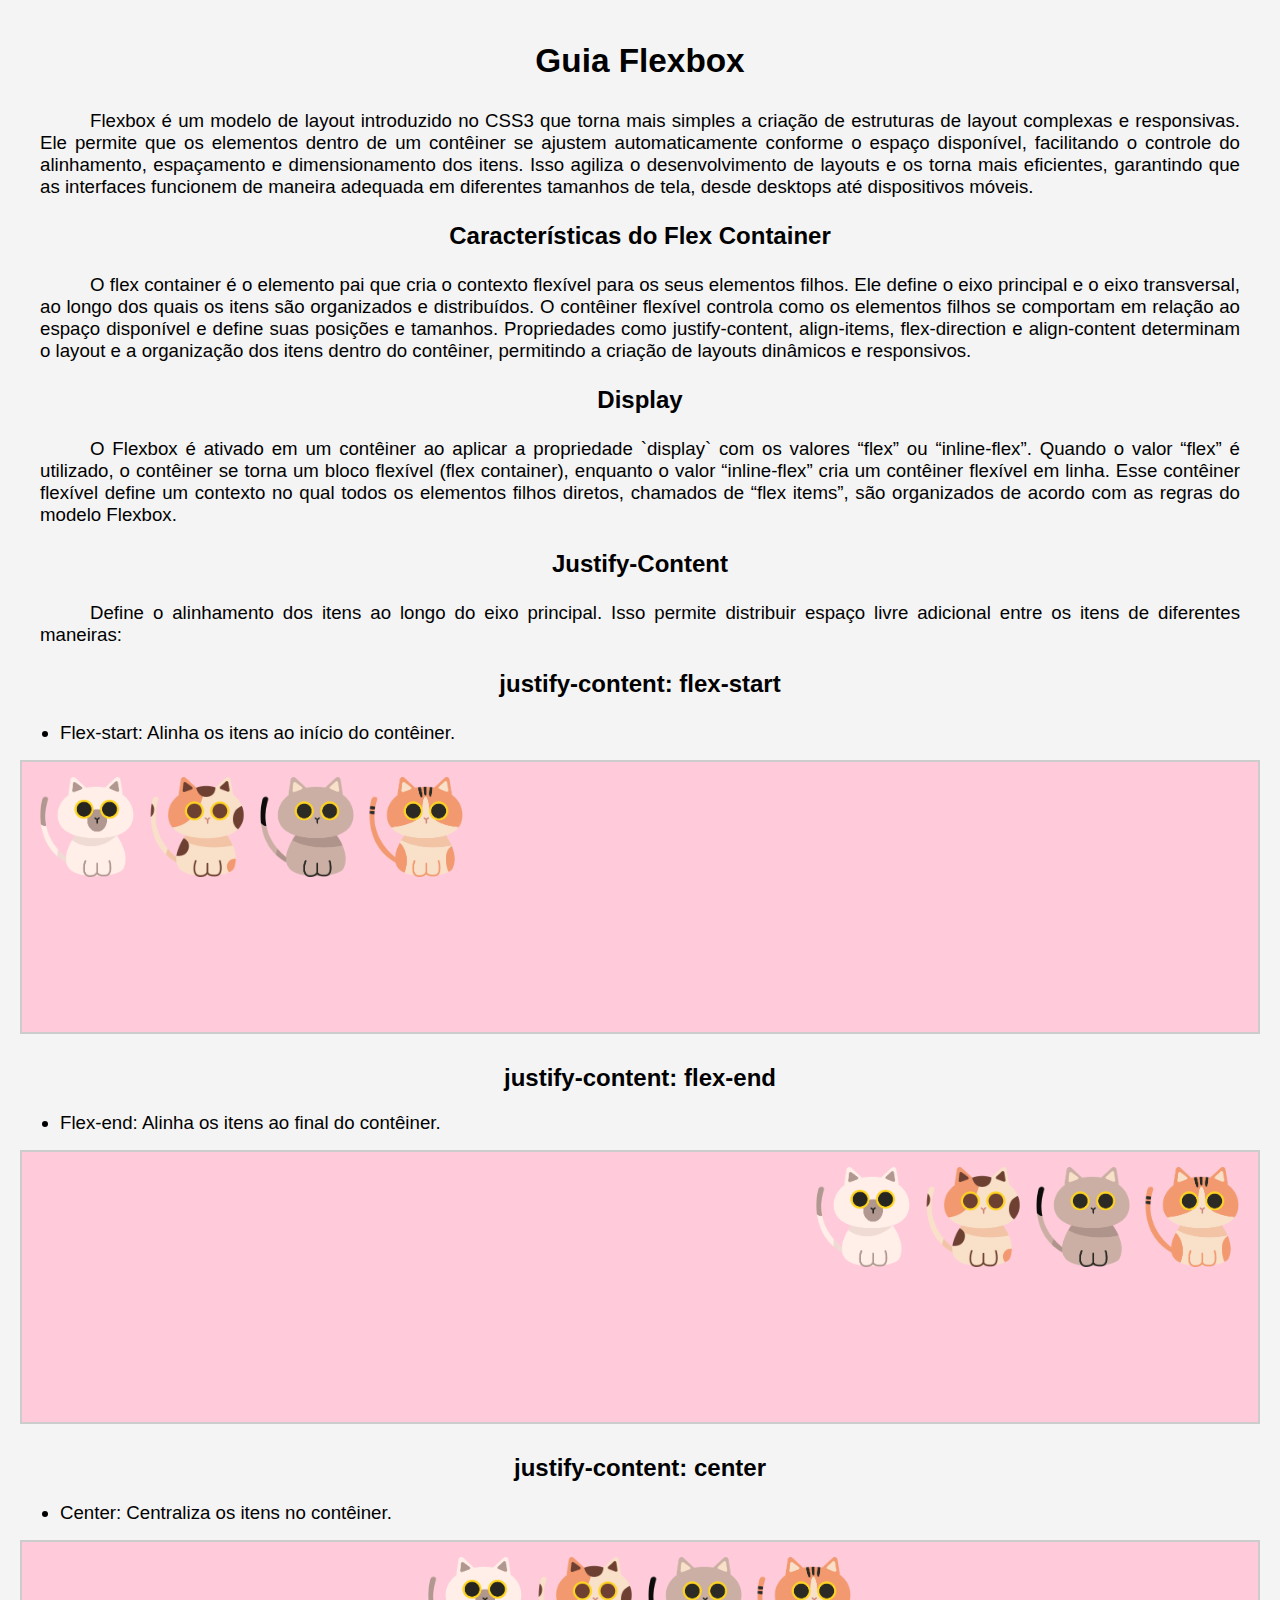
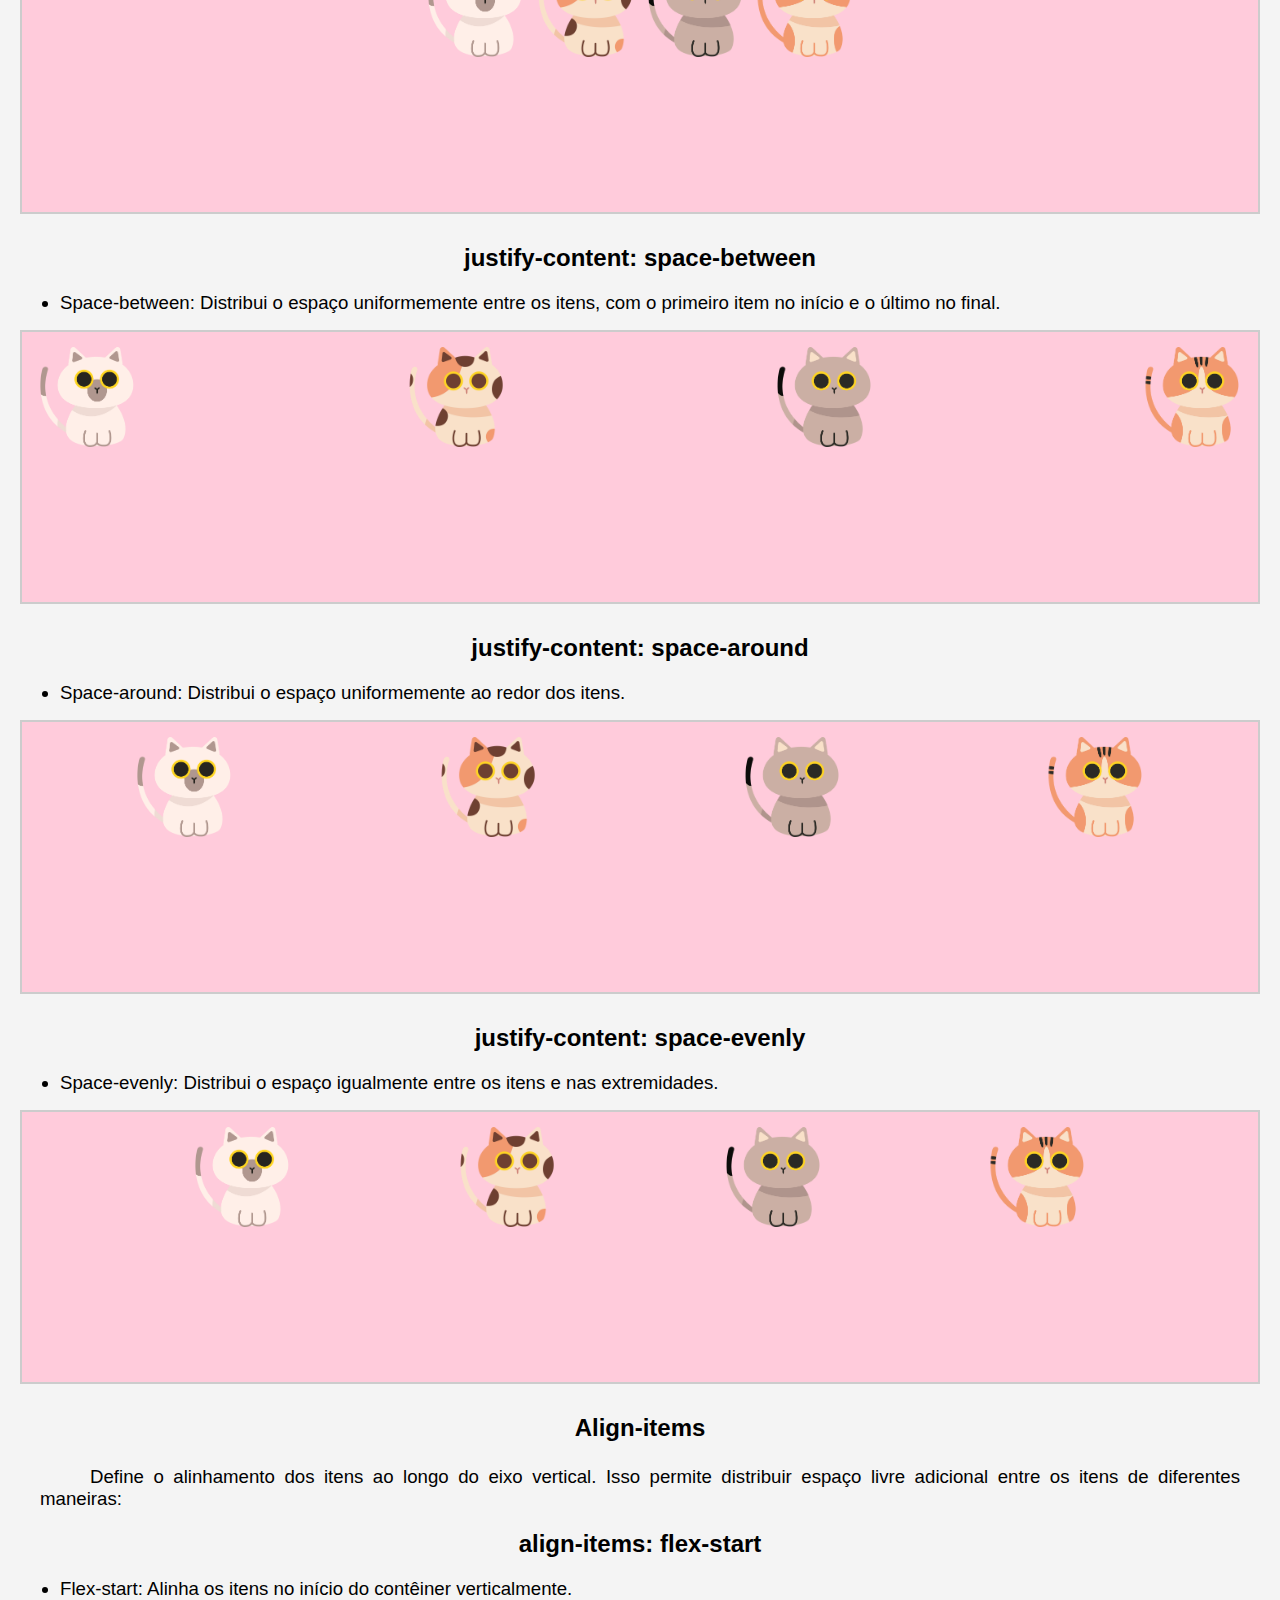
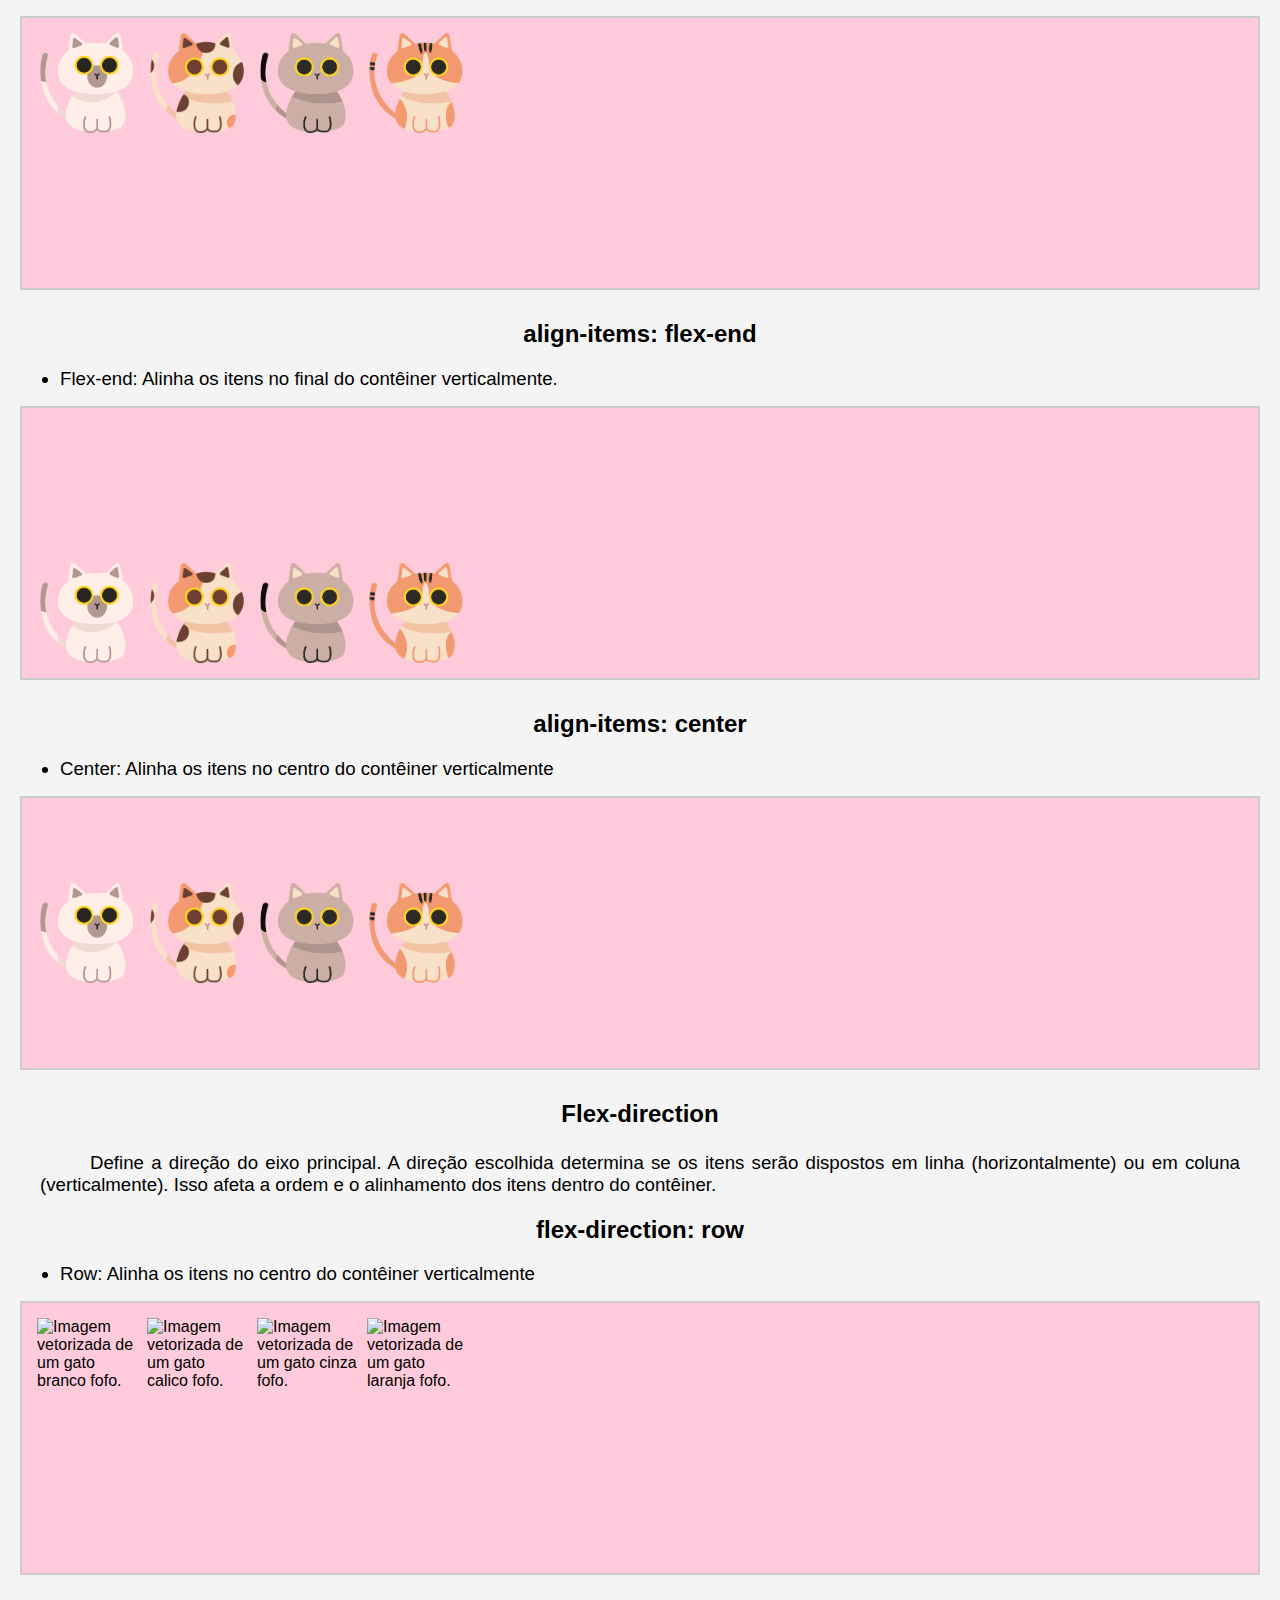
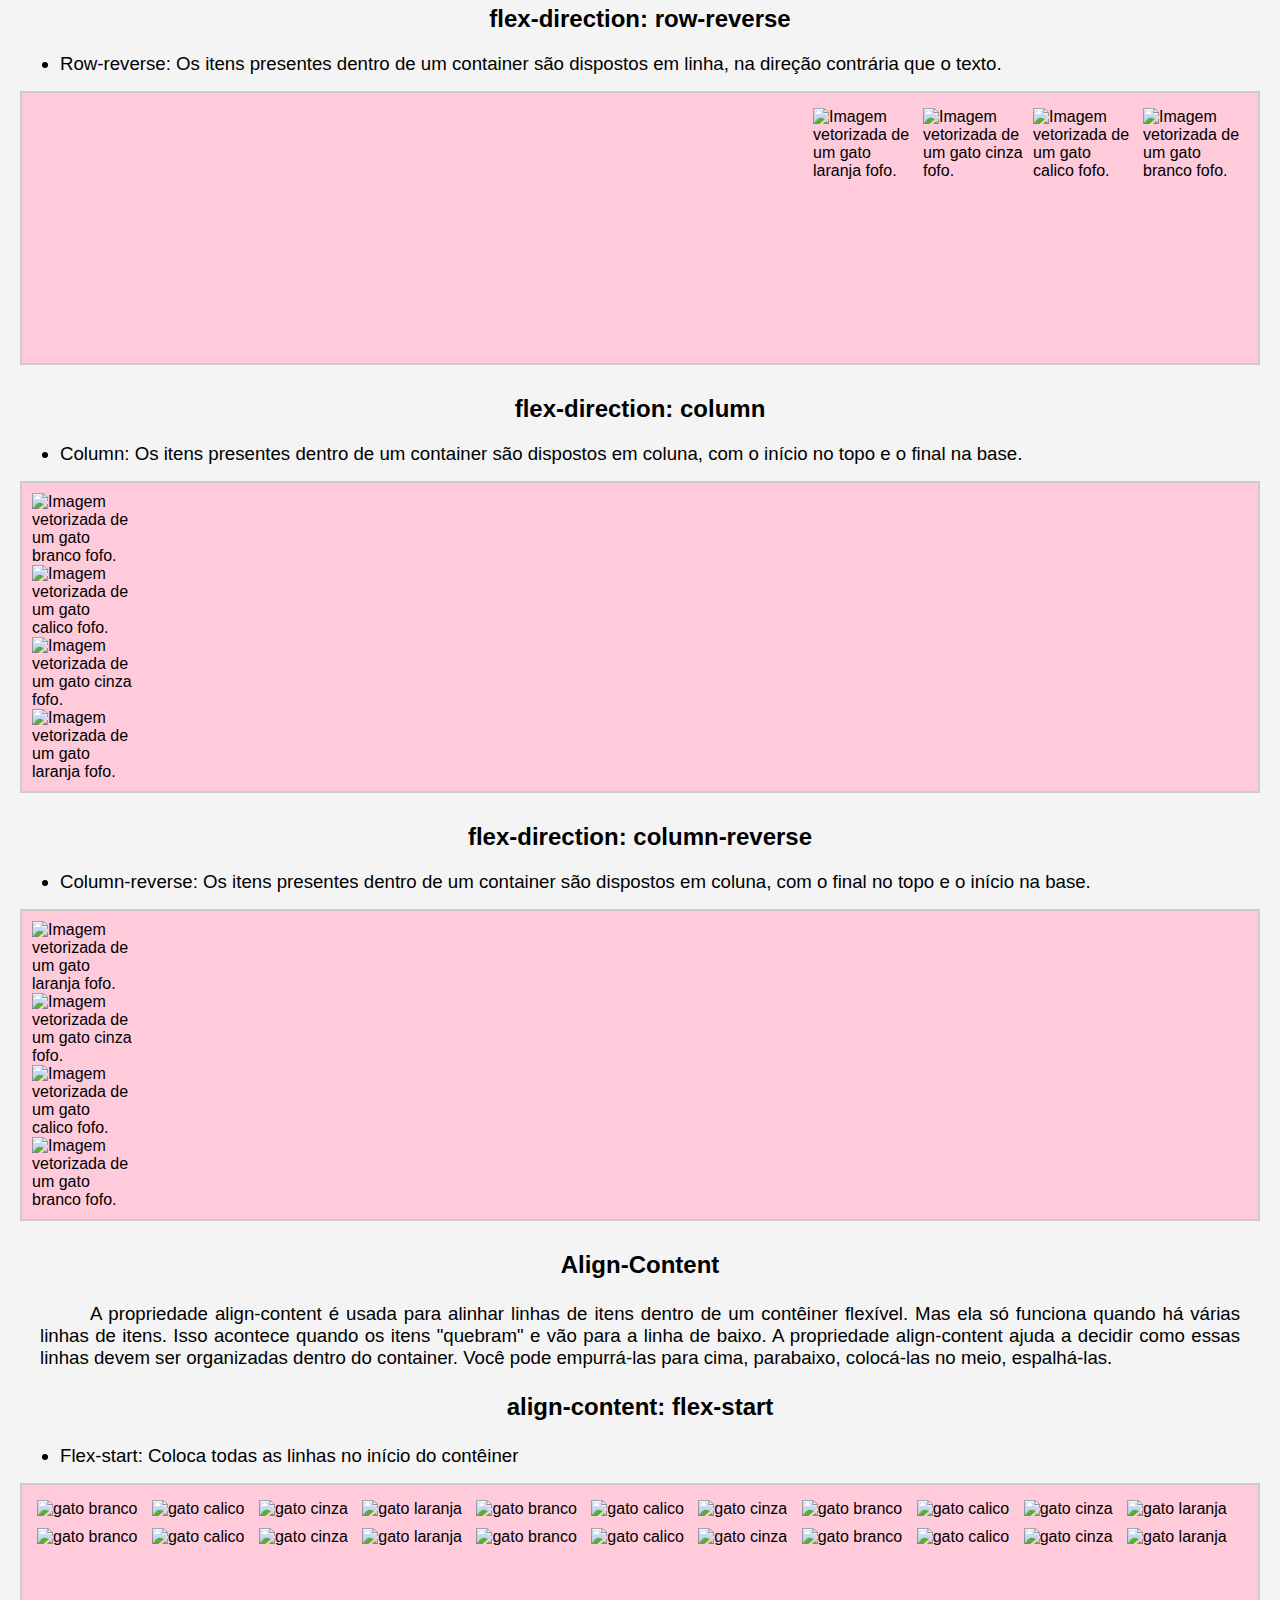
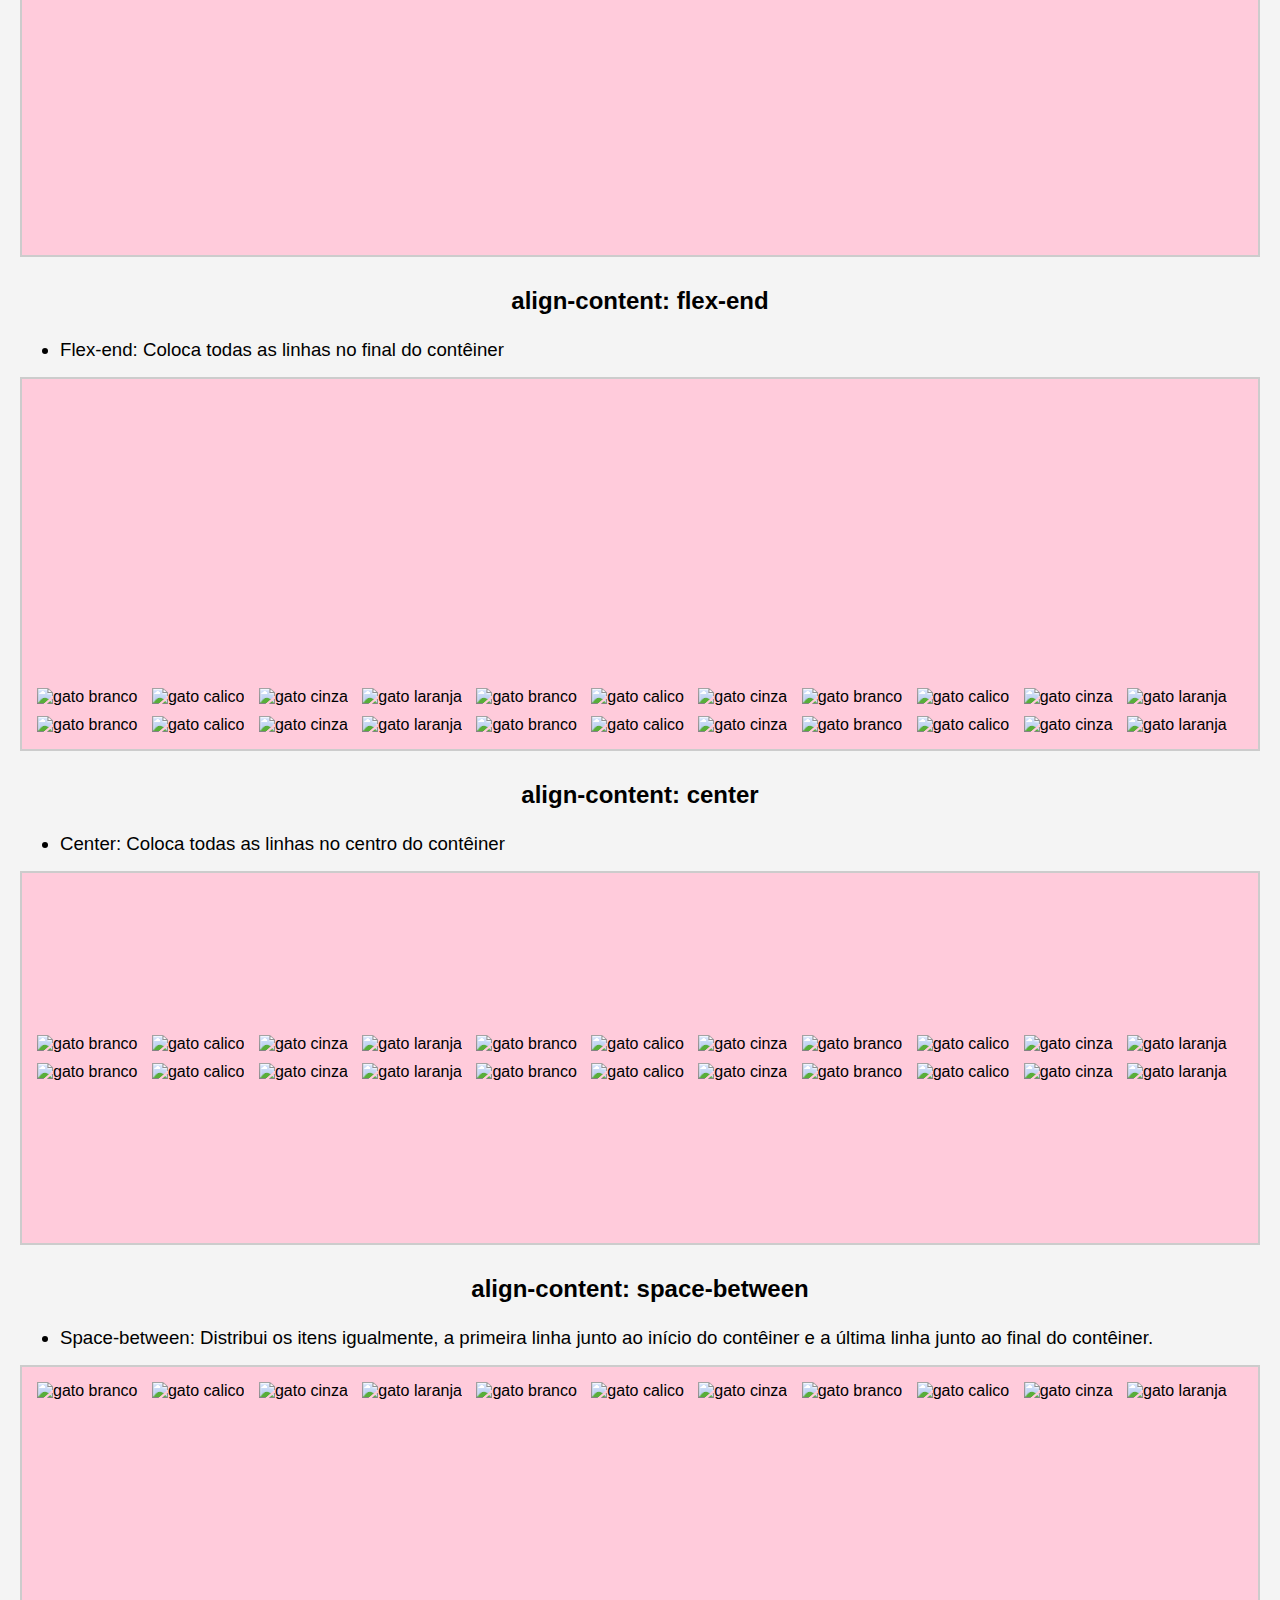
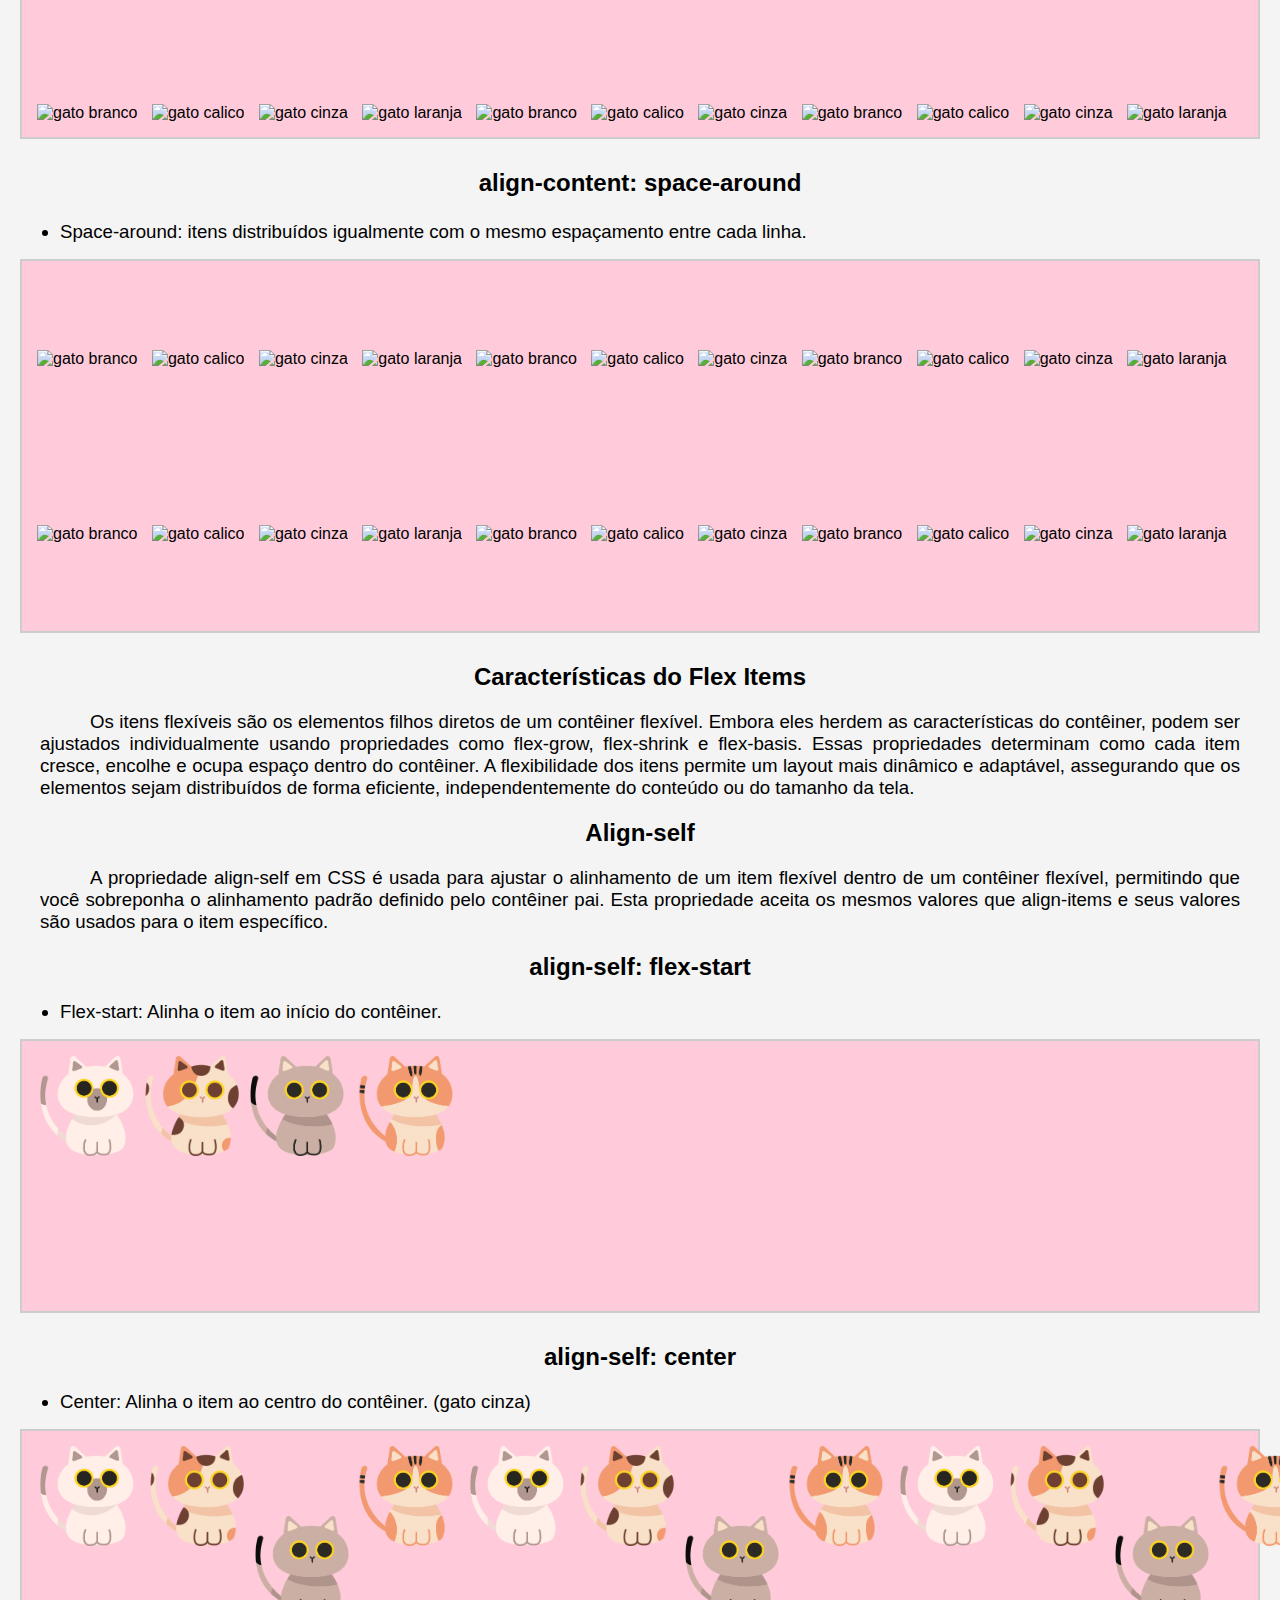
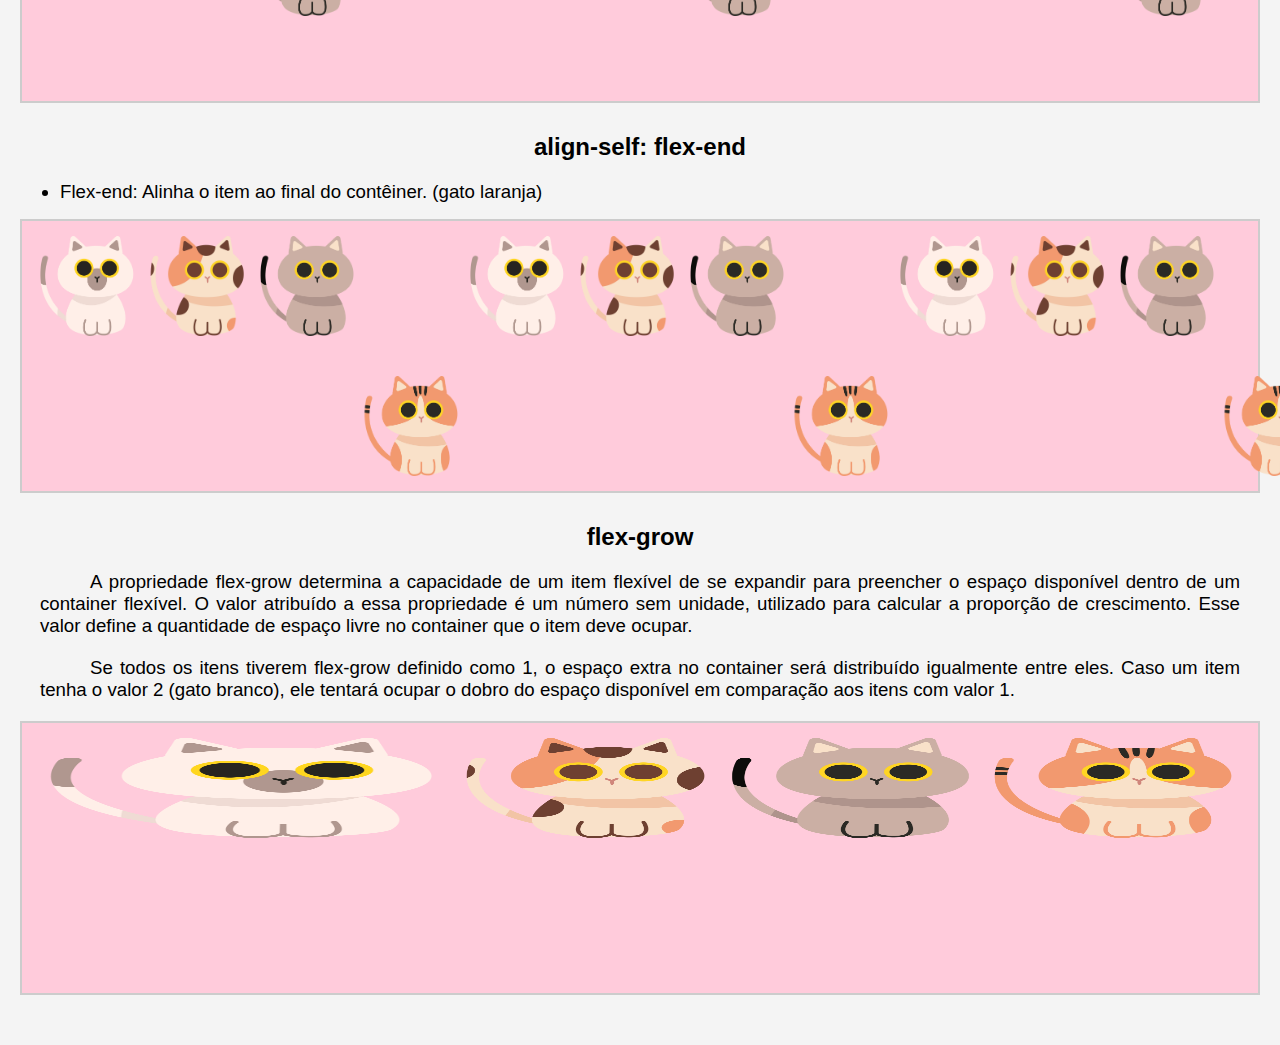
==== commit 0d39f3cd: "Adicionando align-content e arrumando padrões" ====
--- a/index.html
+++ b/index.html
@@ -1,24 +1,39 @@
 <!DOCTYPE html>
 <html lang="pt-br">
+
 <head>
     <meta charset="UTF-8">
     <meta name="viewport" content="width=device-width, initial-scale=1.0">
     <title>POC 1 - FLEXBOX</title>
     <link rel="stylesheet" type="text/css" href="css/style.css">
 </head>
+
 <body>
     <h1> Guia Flexbox </h1>
-    <p> Flexbox é um modelo de layout introduzido no CSS3 que torna mais simples a criação de estruturas de layout complexas e responsivas. Ele permite que os elementos dentro de um contêiner se ajustem automaticamente conforme o espaço disponível, facilitando o controle do alinhamento, espaçamento e dimensionamento dos itens. Isso agiliza o desenvolvimento de layouts e os torna mais eficientes, garantindo que as interfaces funcionem de maneira adequada em diferentes tamanhos de tela, desde desktops até dispositivos móveis.</p>
-    
+    <p> Flexbox é um modelo de layout introduzido no CSS3 que torna mais simples a criação de estruturas de layout
+        complexas e responsivas. Ele permite que os elementos dentro de um contêiner se ajustem automaticamente conforme
+        o espaço disponível, facilitando o controle do alinhamento, espaçamento e dimensionamento dos itens. Isso
+        agiliza o desenvolvimento de layouts e os torna mais eficientes, garantindo que as interfaces funcionem de
+        maneira adequada em diferentes tamanhos de tela, desde desktops até dispositivos móveis.</p>
+
     <h3>Características do Flex Container</h3>
-    <p>O flex container é o elemento pai que cria o contexto flexível para os seus elementos filhos. Ele define o eixo principal e o eixo transversal, ao longo dos quais os itens são organizados e distribuídos. O contêiner flexível controla como os elementos filhos se comportam em relação ao espaço disponível e define suas posições e tamanhos. Propriedades como justify-content, align-items, flex-direction e align-content determinam o layout e a organização dos itens dentro do contêiner, permitindo a criação de layouts dinâmicos e responsivos.</p>
-    
+    <p>O flex container é o elemento pai que cria o contexto flexível para os seus elementos filhos. Ele define o eixo
+        principal e o eixo transversal, ao longo dos quais os itens são organizados e distribuídos. O contêiner flexível
+        controla como os elementos filhos se comportam em relação ao espaço disponível e define suas posições e
+        tamanhos. Propriedades como justify-content, align-items, flex-direction e align-content determinam o layout e a
+        organização dos itens dentro do contêiner, permitindo a criação de layouts dinâmicos e responsivos.</p>
+
     <h3> Display </h3>
-    <p>O Flexbox é ativado em um contêiner ao aplicar a propriedade `display` com os valores “flex” ou “inline-flex”. Quando o valor “flex” é utilizado, o contêiner se torna um bloco flexível (flex container), enquanto o valor “inline-flex” cria um contêiner flexível em linha. Esse contêiner flexível define um contexto no qual todos os elementos filhos diretos, chamados de “flex items”, são organizados de acordo com as regras do modelo Flexbox.</p>
-    
+    <p>O Flexbox é ativado em um contêiner ao aplicar a propriedade `display` com os valores “flex” ou “inline-flex”.
+        Quando o valor “flex” é utilizado, o contêiner se torna um bloco flexível (flex container), enquanto o valor
+        “inline-flex” cria um contêiner flexível em linha. Esse contêiner flexível define um contexto no qual todos os
+        elementos filhos diretos, chamados de “flex items”, são organizados de acordo com as regras do modelo Flexbox.
+    </p>
+
     <section class="justify-content">
         <h3> Justify-Content </h3>
-        <p> Define o alinhamento dos itens ao longo do eixo principal. Isso permite distribuir espaço livre adicional entre os itens de diferentes maneiras:</p>
+        <p> Define o alinhamento dos itens ao longo do eixo principal. Isso permite distribuir espaço livre adicional
+            entre os itens de diferentes maneiras:</p>
         <div class="example">
             <h3>justify-content: flex-start</h3>
             <ul>
@@ -61,7 +76,8 @@
         <div class="example">
             <h2>justify-content: space-between</h2>
             <ul>
-                <li>Space-between: Distribui o espaço uniformemente entre os itens, com o primeiro item no início e o último no final.</li>
+                <li>Space-between: Distribui o espaço uniformemente entre os itens, com o primeiro item no início e o
+                    último no final.</li>
             </ul>
             <div class="container space-between">
                 <img src="Imagens/branco.png" alt="Imagem 1">
@@ -100,7 +116,8 @@
 
     <section class="align-items">
         <h3> Align-items </h3>
-        <p> Define o alinhamento dos itens ao longo do eixo vertical. Isso permite distribuir espaço livre adicional entre os itens de diferentes maneiras:</p>
+        <p> Define o alinhamento dos itens ao longo do eixo vertical. Isso permite distribuir espaço livre adicional
+            entre os itens de diferentes maneiras:</p>
         <div class="example">
             <h2>align-items: flex-start</h2>
             <ul>
@@ -143,13 +160,13 @@
     </section>
 
     <section class="flex-direction">
-        <div class="example">
-            <h3>flex-direction</h3>
-            <p>
-              <ul> 
-                <li> Os itens presentes dentro de um container são dispostos em linha, na mesma direção que o texto. </li>
-              </ul>
-            </p>
+        <h3>Flex-direction</h3>
+        <p>Define a direção do eixo principal. A direção escolhida determina se os itens serão dispostos em linha (horizontalmente) ou em coluna (verticalmente). Isso afeta a ordem e o alinhamento dos itens dentro do contêiner.</p>
+        <div class="example">
+            <h2>flex-direction: row</h2>
+            <ul>
+                <li>Row: Alinha os itens no centro do contêiner verticalmente</li>
+            </ul>
             <div class="container row">
                 <img class="item cat-image" src="imagens/branco.png" alt="Imagem vetorizada de um gato branco fofo.">
                 <img class="item cat-image" src="imagens/calico.png" alt="Imagem vetorizada de um gato calico fofo.">
@@ -157,67 +174,249 @@
                 <img class="item cat-image" src="imagens/laranja.png" alt="Imagem vetorizada de um gato laranja fofo.">
 
             </div>
-          </div>
-          
-          <div class="example">
+        </div>
+
+        <div class="example">
             <h2>flex-direction: row-reverse</h2>
-            <p>
-              <ul> 
-                <li> Os itens presentes dentro de um container são dispostos em linha, na direção contrária que o texto. </li>
-              </ul>
-            </p>
+            <ul>
+                <li>Row-reverse: Os itens presentes dentro de um container são dispostos em linha, na direção contrária que o texto.
+                </li>
+            </ul>
             <div class="container row-reverse">
                 <img class="item cat-image" src="imagens/branco.png" alt="Imagem vetorizada de um gato branco fofo.">
                 <img class="item cat-image" src="imagens/calico.png" alt="Imagem vetorizada de um gato calico fofo.">
                 <img class="item cat-image" src="imagens/cinza.png" alt="Imagem vetorizada de um gato cinza fofo.">
                 <img class="item cat-image" src="imagens/laranja.png" alt="Imagem vetorizada de um gato laranja fofo.">
             </div>
-          </div>
-          
-          <div class="example">
+        </div>
+
+        <div class="example">
             <h2>flex-direction: column</h2>
-            <p>
-              <ul> 
-                <li> Os itens presentes dentro de um container são dispostos em coluna, com o início no topo e o final na base. </li>
-              </ul>
-            </p>
-            
+            <ul>
+                <li>Column: Os itens presentes dentro de um container são dispostos em coluna, com o início no topo e o final
+                    na base. </li>
+            </ul>
             <div class="container-flexdirection column">
                 <img class="item cat-image" src="imagens/branco.png" alt="Imagem vetorizada de um gato branco fofo.">
                 <img class="item cat-image" src="imagens/calico.png" alt="Imagem vetorizada de um gato calico fofo.">
                 <img class="item cat-image" src="imagens/cinza.png" alt="Imagem vetorizada de um gato cinza fofo.">
                 <img class="item cat-image" src="imagens/laranja.png" alt="Imagem vetorizada de um gato laranja fofo.">
             </div>
-          </div>
-          
-          <div class="example">
+        </div>
+
+        <div class="example">
             <h2>flex-direction: column-reverse</h2>
-            <p>
-              <ul> 
-                <li> Os itens presentes dentro de um container são dispostos em coluna, com o final no topo e o início na base. </li>
-              </ul>
-            </p>
+            <ul>
+                <li>Column-reverse: Os itens presentes dentro de um container são dispostos em coluna, com o final no topo e o início
+                    na base. </li>
+            </ul>
             <div class="container-flexdirection column-reverse">
                 <img class="item cat-image" src="imagens/branco.png" alt="Imagem vetorizada de um gato branco fofo.">
                 <img class="item cat-image" src="imagens/calico.png" alt="Imagem vetorizada de um gato calico fofo.">
                 <img class="item cat-image" src="imagens/cinza.png" alt="Imagem vetorizada de um gato cinza fofo.">
                 <img class="item cat-image" src="imagens/laranja.png" alt="Imagem vetorizada de um gato laranja fofo.">
             </div>
-          </div>
-        </section>
+        </div>
+    </section>
 
     <section class="align-content">
+        <h3> Align-Content </h3>
+        <p> A propriedade align-content é usada para alinhar linhas de itens dentro de um contêiner flexível. Mas ela só
+            funciona quando há várias linhas de itens. Isso acontece quando os itens "quebram" e vão para a linha de
+            baixo. A propriedade align-content ajuda a decidir como essas linhas devem ser organizadas dentro do
+            container. Você pode empurrá-las para cima, parabaixo, colocá-las no meio, espalhá-las.</p>
+        <div class="example">
+            <h3>align-content: flex-start</h3>
+            <ul>
+                <li>Flex-start: Coloca todas as linhas no início do contêiner</li>
+            </ul>
+            <div class="container container-align-content align-content-flex-start">
+                <div>
+                <img src="imagens/branco.png" alt="gato branco">
+                <img src="imagens/calico.png" alt="gato calico">
+                <img src="imagens/cinza.png" alt="gato cinza">
+                <img src="imagens/laranja.png" alt="gato laranja">
+                <img src="imagens/branco.png" alt="gato branco">
+                <img src="imagens/calico.png" alt="gato calico">
+                <img src="imagens/cinza.png" alt="gato cinza">
+                <img src="imagens/branco.png" alt="gato branco">
+                <img src="imagens/calico.png" alt="gato calico">
+                <img src="imagens/cinza.png" alt="gato cinza">
+                <img src="imagens/laranja.png" alt="gato laranja">
+                </div>
+                <div>
+                <img src="imagens/branco.png" alt="gato branco">
+                <img src="imagens/calico.png" alt="gato calico">
+                <img src="imagens/cinza.png" alt="gato cinza">
+                <img src="imagens/laranja.png" alt="gato laranja">
+                <img src="imagens/branco.png" alt="gato branco">
+                <img src="imagens/calico.png" alt="gato calico">
+                <img src="imagens/cinza.png" alt="gato cinza">
+                <img src="imagens/branco.png" alt="gato branco">
+                <img src="imagens/calico.png" alt="gato calico">
+                <img src="imagens/cinza.png" alt="gato cinza">
+                <img src="imagens/laranja.png" alt="gato laranja">
+
+                </div>
+            </div>
+        </div>
+        <div class="example">
+            <h3>align-content: flex-end</h3>
+            <ul>
+                <li>Flex-end: Coloca todas as linhas no final do contêiner</li>
+            </ul>
+            <div class="container container-align-content align-content-flex-end">
+                <div>
+                <img src="imagens/branco.png" alt="gato branco">
+                <img src="imagens/calico.png" alt="gato calico">
+                <img src="imagens/cinza.png" alt="gato cinza">
+                <img src="imagens/laranja.png" alt="gato laranja">
+                <img src="imagens/branco.png" alt="gato branco">
+                <img src="imagens/calico.png" alt="gato calico">
+                <img src="imagens/cinza.png" alt="gato cinza">
+                <img src="imagens/branco.png" alt="gato branco">
+                <img src="imagens/calico.png" alt="gato calico">
+                <img src="imagens/cinza.png" alt="gato cinza">
+                <img src="imagens/laranja.png" alt="gato laranja">
+                </div>
+                <div>
+                <img src="imagens/branco.png" alt="gato branco">
+                <img src="imagens/calico.png" alt="gato calico">
+                <img src="imagens/cinza.png" alt="gato cinza">
+                <img src="imagens/laranja.png" alt="gato laranja">
+                <img src="imagens/branco.png" alt="gato branco">
+                <img src="imagens/calico.png" alt="gato calico">
+                <img src="imagens/cinza.png" alt="gato cinza">
+                <img src="imagens/branco.png" alt="gato branco">
+                <img src="imagens/calico.png" alt="gato calico">
+                <img src="imagens/cinza.png" alt="gato cinza">
+                <img src="imagens/laranja.png" alt="gato laranja">
+
+                </div>
+            </div>
+        </div>
+        <div class="example">
+            <h3>align-content: center</h3>
+            <ul>
+                <li>Center: Coloca todas as linhas no centro do contêiner</li>
+            </ul>
+            <div class="container container-align-content align-content-center">
+                <div>
+                <img src="imagens/branco.png" alt="gato branco">
+                <img src="imagens/calico.png" alt="gato calico">
+                <img src="imagens/cinza.png" alt="gato cinza">
+                <img src="imagens/laranja.png" alt="gato laranja">
+                <img src="imagens/branco.png" alt="gato branco">
+                <img src="imagens/calico.png" alt="gato calico">
+                <img src="imagens/cinza.png" alt="gato cinza">
+                <img src="imagens/branco.png" alt="gato branco">
+                <img src="imagens/calico.png" alt="gato calico">
+                <img src="imagens/cinza.png" alt="gato cinza">
+                <img src="imagens/laranja.png" alt="gato laranja">
+                </div>
+                <div>
+                <img src="imagens/branco.png" alt="gato branco">
+                <img src="imagens/calico.png" alt="gato calico">
+                <img src="imagens/cinza.png" alt="gato cinza">
+                <img src="imagens/laranja.png" alt="gato laranja">
+                <img src="imagens/branco.png" alt="gato branco">
+                <img src="imagens/calico.png" alt="gato calico">
+                <img src="imagens/cinza.png" alt="gato cinza">
+                <img src="imagens/branco.png" alt="gato branco">
+                <img src="imagens/calico.png" alt="gato calico">
+                <img src="imagens/cinza.png" alt="gato cinza">
+                <img src="imagens/laranja.png" alt="gato laranja">
+
+                </div>
+            </div>
+        </div>
+        <div class="example">
+            <h3>align-content: space-between</h3>
+            <ul>
+                <li>Space-between: Distribui os itens igualmente, a primeira linha junto ao início do contêiner e a última linha junto ao final do contêiner.</li>
+            </ul>
+            <div class="container container-align-content align-content-space-between">
+                <div>
+                <img src="imagens/branco.png" alt="gato branco">
+                <img src="imagens/calico.png" alt="gato calico">
+                <img src="imagens/cinza.png" alt="gato cinza">
+                <img src="imagens/laranja.png" alt="gato laranja">
+                <img src="imagens/branco.png" alt="gato branco">
+                <img src="imagens/calico.png" alt="gato calico">
+                <img src="imagens/cinza.png" alt="gato cinza">
+                <img src="imagens/branco.png" alt="gato branco">
+                <img src="imagens/calico.png" alt="gato calico">
+                <img src="imagens/cinza.png" alt="gato cinza">
+                <img src="imagens/laranja.png" alt="gato laranja">
+                </div>
+                <div>
+                <img src="imagens/branco.png" alt="gato branco">
+                <img src="imagens/calico.png" alt="gato calico">
+                <img src="imagens/cinza.png" alt="gato cinza">
+                <img src="imagens/laranja.png" alt="gato laranja">
+                <img src="imagens/branco.png" alt="gato branco">
+                <img src="imagens/calico.png" alt="gato calico">
+                <img src="imagens/cinza.png" alt="gato cinza">
+                <img src="imagens/branco.png" alt="gato branco">
+                <img src="imagens/calico.png" alt="gato calico">
+                <img src="imagens/cinza.png" alt="gato cinza">
+                <img src="imagens/laranja.png" alt="gato laranja">
+
+                </div>
+            </div>
+        </div>
+        <div class="example">
+            <h3>align-content: space-around</h3>
+            <ul>
+                <li>Space-around: itens distribuídos igualmente com o mesmo espaçamento entre cada linha.</li>
+            </ul>
+            <div class="container container-align-content align-content-space-around">
+                <div>
+                <img src="imagens/branco.png" alt="gato branco">
+                <img src="imagens/calico.png" alt="gato calico">
+                <img src="imagens/cinza.png" alt="gato cinza">
+                <img src="imagens/laranja.png" alt="gato laranja">
+                <img src="imagens/branco.png" alt="gato branco">
+                <img src="imagens/calico.png" alt="gato calico">
+                <img src="imagens/cinza.png" alt="gato cinza">
+                <img src="imagens/branco.png" alt="gato branco">
+                <img src="imagens/calico.png" alt="gato calico">
+                <img src="imagens/cinza.png" alt="gato cinza">
+                <img src="imagens/laranja.png" alt="gato laranja">
+                </div>
+                <div>
+                <img src="imagens/branco.png" alt="gato branco">
+                <img src="imagens/calico.png" alt="gato calico">
+                <img src="imagens/cinza.png" alt="gato cinza">
+                <img src="imagens/laranja.png" alt="gato laranja">
+                <img src="imagens/branco.png" alt="gato branco">
+                <img src="imagens/calico.png" alt="gato calico">
+                <img src="imagens/cinza.png" alt="gato cinza">
+                <img src="imagens/branco.png" alt="gato branco">
+                <img src="imagens/calico.png" alt="gato calico">
+                <img src="imagens/cinza.png" alt="gato cinza">
+                <img src="imagens/laranja.png" alt="gato laranja">
+
+                </div>
+            </div>
+        </div>
     </section>
 
     <h2>Características do Flex Items</h2>
-    <p> Os itens flexíveis são os elementos filhos diretos de um contêiner flexível. Embora eles herdem as características do contêiner, podem ser ajustados individualmente usando propriedades como flex-grow, flex-shrink e flex-basis. Essas propriedades determinam como cada item cresce, encolhe e ocupa espaço dentro do contêiner. A flexibilidade dos itens permite um layout mais dinâmico e adaptável, assegurando que os elementos sejam distribuídos de forma eficiente, independentemente do conteúdo ou do tamanho da tela.</p>
+    <p> Os itens flexíveis são os elementos filhos diretos de um contêiner flexível. Embora eles herdem as
+        características do contêiner, podem ser ajustados individualmente usando propriedades como flex-grow,
+        flex-shrink e flex-basis. Essas propriedades determinam como cada item cresce, encolhe e ocupa espaço dentro do
+        contêiner. A flexibilidade dos itens permite um layout mais dinâmico e adaptável, assegurando que os elementos
+        sejam distribuídos de forma eficiente, independentemente do conteúdo ou do tamanho da tela.</p>
 
     <section class="order">
     </section>
 
     <section class="align-self">
         <h2>Align-self</h2>
-        <p> A propriedade align-self em CSS é usada para ajustar o alinhamento de um item flexível dentro de um contêiner flexível, permitindo que você sobreponha o alinhamento padrão definido pelo contêiner pai. Esta propriedade aceita os mesmos valores que align-items e seus valores são usados para o item específico. </p>
+        <p> A propriedade align-self em CSS é usada para ajustar o alinhamento de um item flexível dentro de um
+            contêiner flexível, permitindo que você sobreponha o alinhamento padrão definido pelo contêiner pai. Esta
+            propriedade aceita os mesmos valores que align-items e seus valores são usados para o item específico. </p>
 
         <div class="example">
             <h2>align-self: flex-start</h2>
@@ -258,11 +457,11 @@
                     <img src="Imagens/cinza.png" alt="Imagem 3">
                 </div>
                 <img src="Imagens/laranja.png" alt="Imagem 4">
-                
-            </div>
-            
-        </div>
-        
+
+            </div>
+
+        </div>
+
         <div class="example">
             <h2>align-self: flex-end</h2>
             <ul>
@@ -295,14 +494,19 @@
     <section class="flex-grow">
         <div class="example">
             <h2>flex-grow</h2>
-            <p>A propriedade flex-growdetermina a capacidade de um item flexível de se expandir para preencher o espaço disponível dentro de um container flexível. O valor atribuído a essa propriedade é um número sem unidade, utilizado para calcular a proporção de crescimento. Esse valor define a quantidade de espaço livre no container que o item deve ocupar.</p> 
-            <p>Se todos os itens tiverem flex-grow definido como 1, o espaço extra no container será distribuído igualmente entre eles. Caso um item tenha o valor 2 (gato branco), ele tentará ocupar o dobro do espaço disponível em comparação aos itens com valor 1.</p>
+            <p>A propriedade flex-grow determina a capacidade de um item flexível de se expandir para preencher o espaço
+                disponível dentro de um container flexível. O valor atribuído a essa propriedade é um número sem
+                unidade, utilizado para calcular a proporção de crescimento. Esse valor define a quantidade de espaço
+                livre no container que o item deve ocupar.</p>
+            <p>Se todos os itens tiverem flex-grow definido como 1, o espaço extra no container será distribuído
+                igualmente entre eles. Caso um item tenha o valor 2 (gato branco), ele tentará ocupar o dobro do espaço
+                disponível em comparação aos itens com valor 1.</p>
             <div class="container grow">
                 <img class="item-flex-grow2" src="Imagens/branco.png" alt="Imagem 1">
                 <img class="item-flex-grow" src="Imagens/calico.png" alt="Imagem 2">
                 <img class="item-flex-grow" src="Imagens/cinza.png" alt="Imagem 3">
                 <img class="item-flex-grow" src="Imagens/laranja.png" alt="Imagem 4">
-                
+
             </div>
         </div>
     </section>
@@ -326,4 +530,5 @@
     </section>
 
 </body>
+
 </html>--- a/css/style.css
+++ b/css/style.css
@@ -160,4 +160,23 @@
   
 .column-reverse {
     flex-direction: column-reverse;
+}
+.align-content-flex-start{
+    align-content: flex-start;
+}
+.align-content-flex-end{
+    align-content: flex-end;
+}
+.align-content-center {
+    align-content: center ;
+}
+.align-content-space-between {
+    align-content: space-between;
+}
+.align-content-space-around {
+    align-content: space-around;
+}
+.container-align-content{
+    flex-wrap: wrap;
+    height: 350px;
 }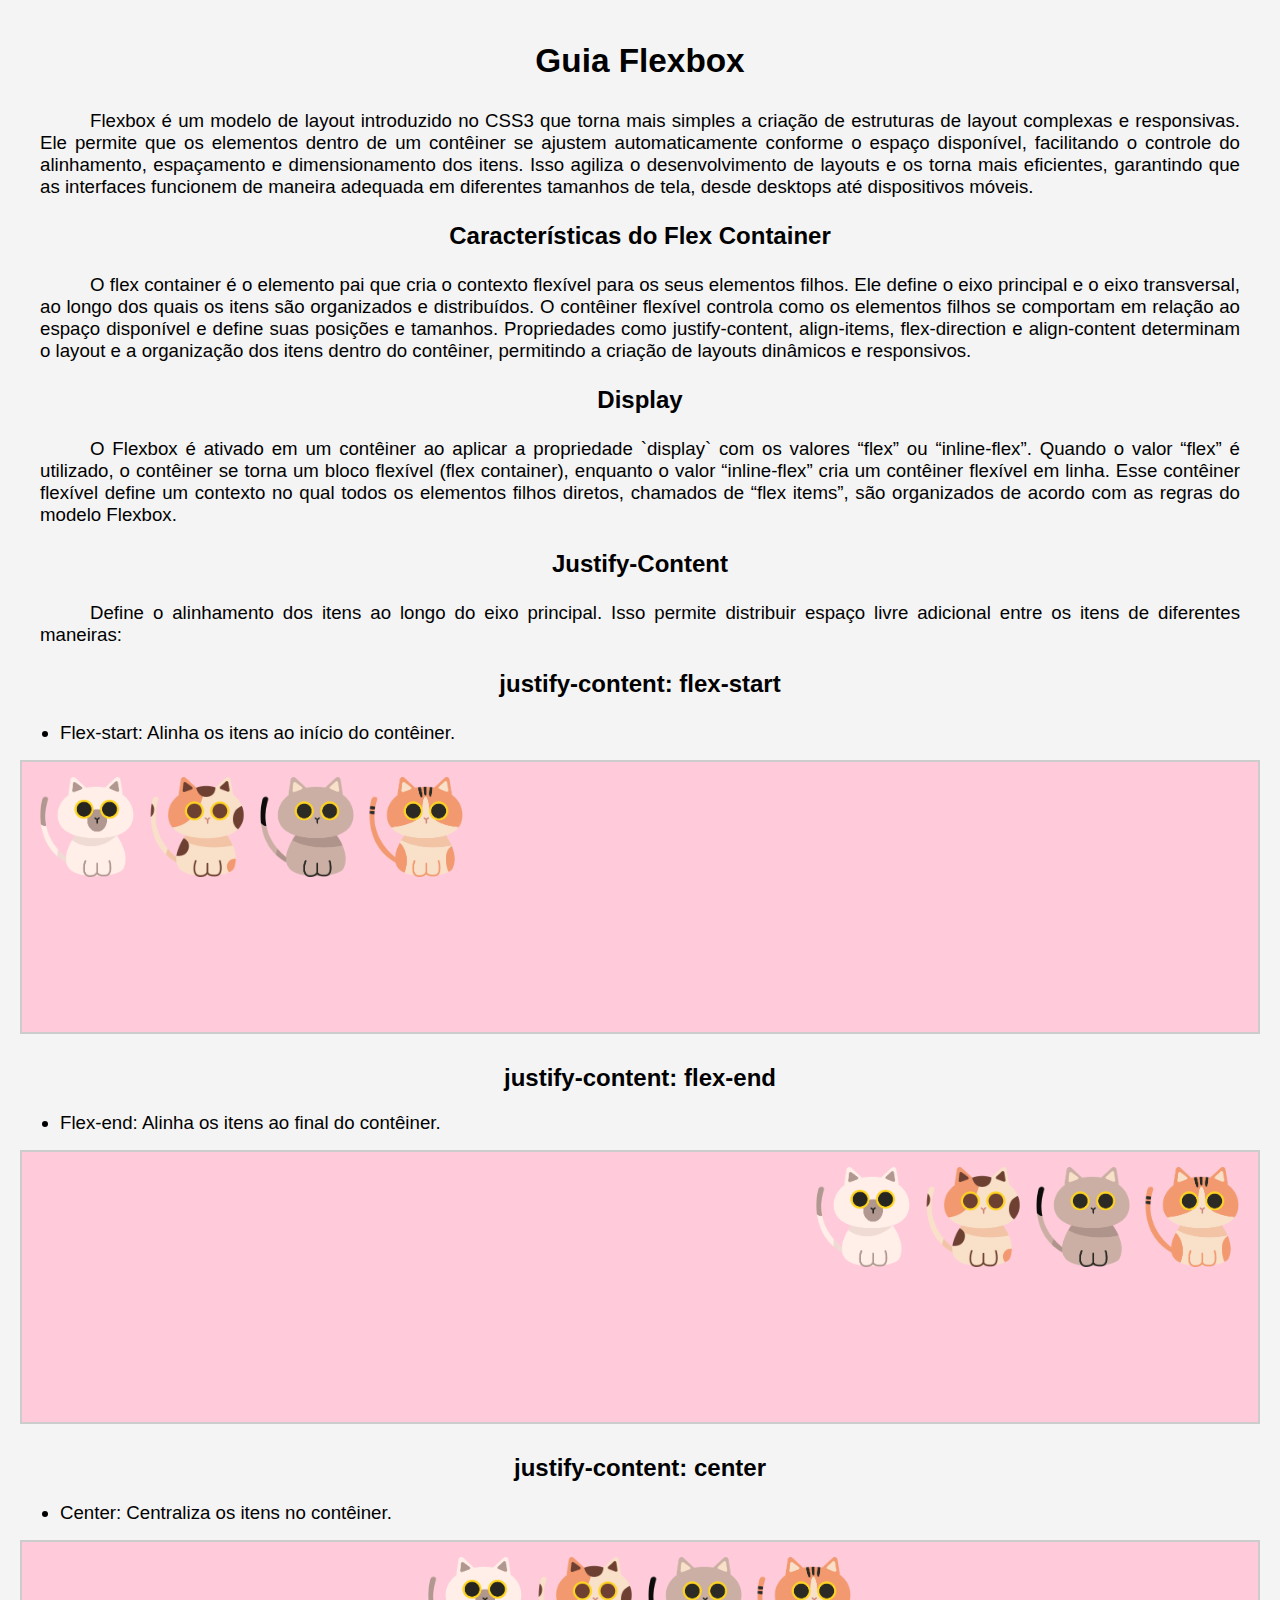
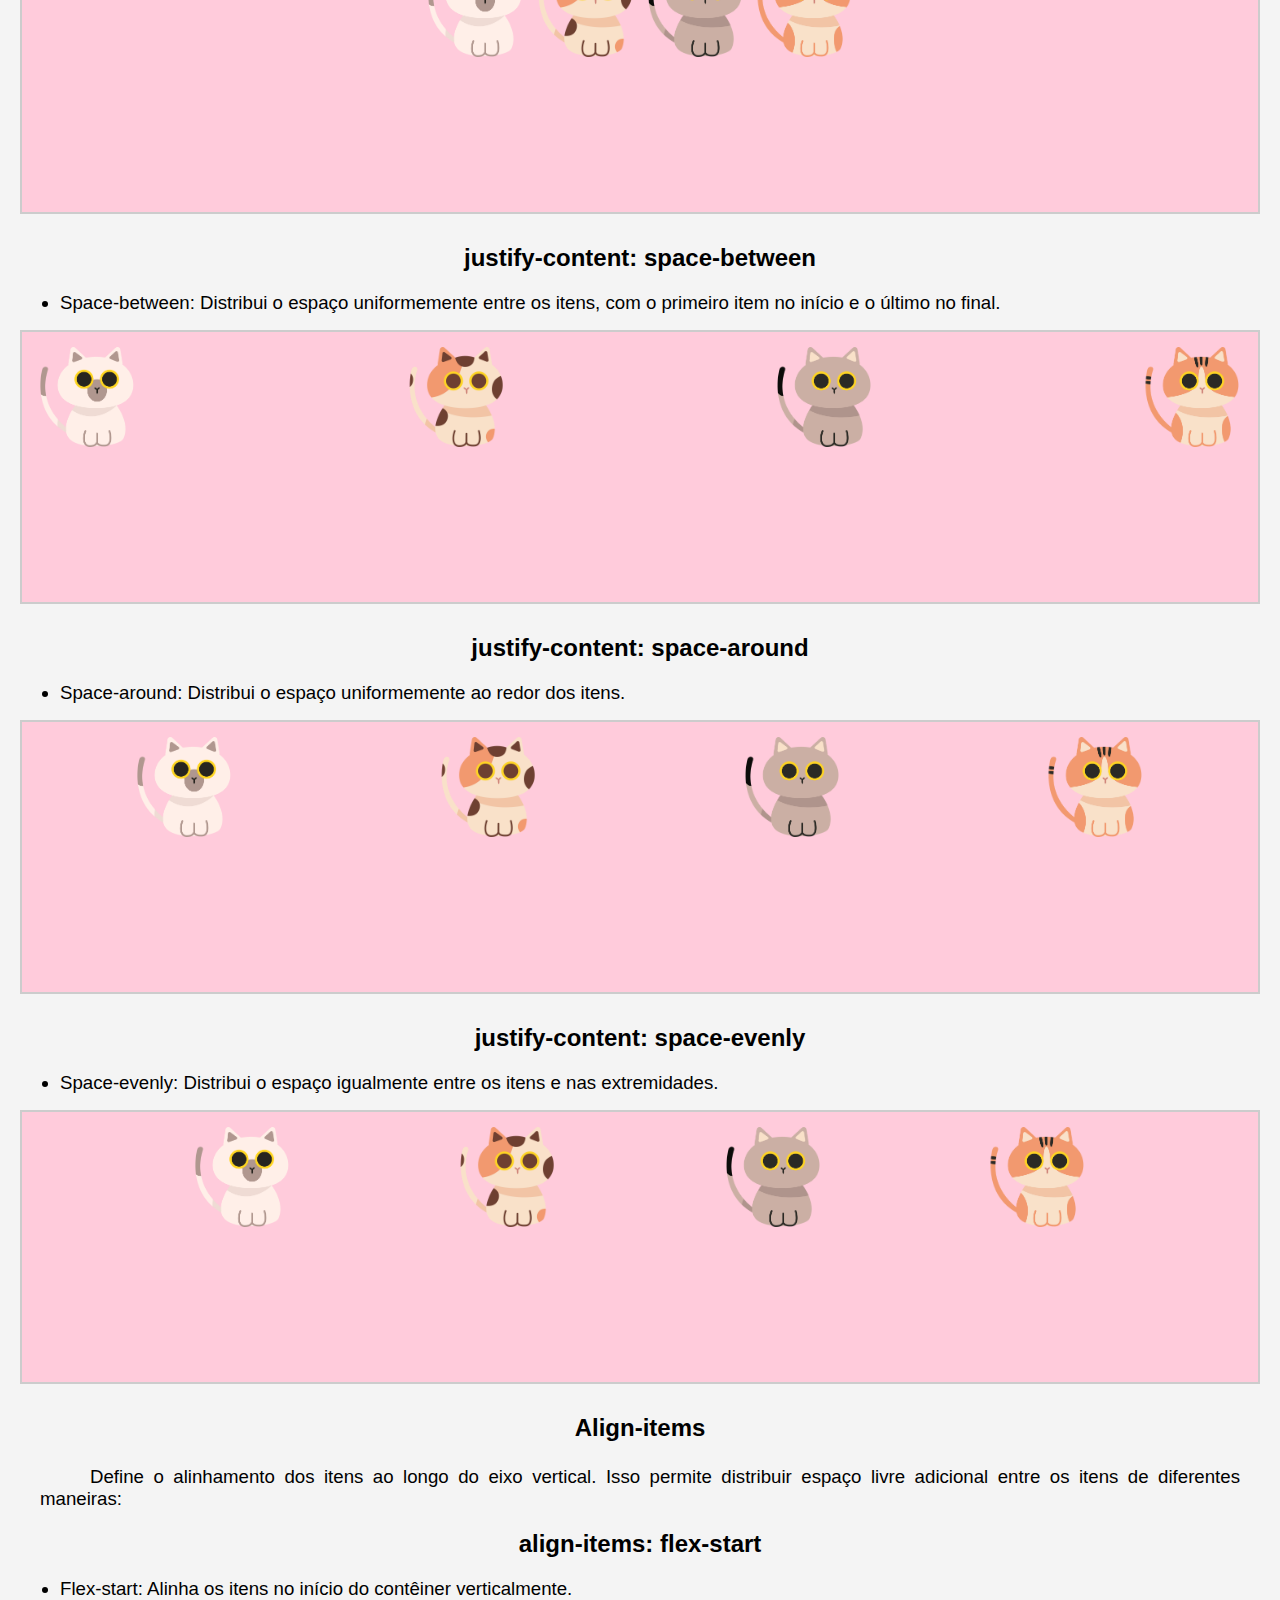
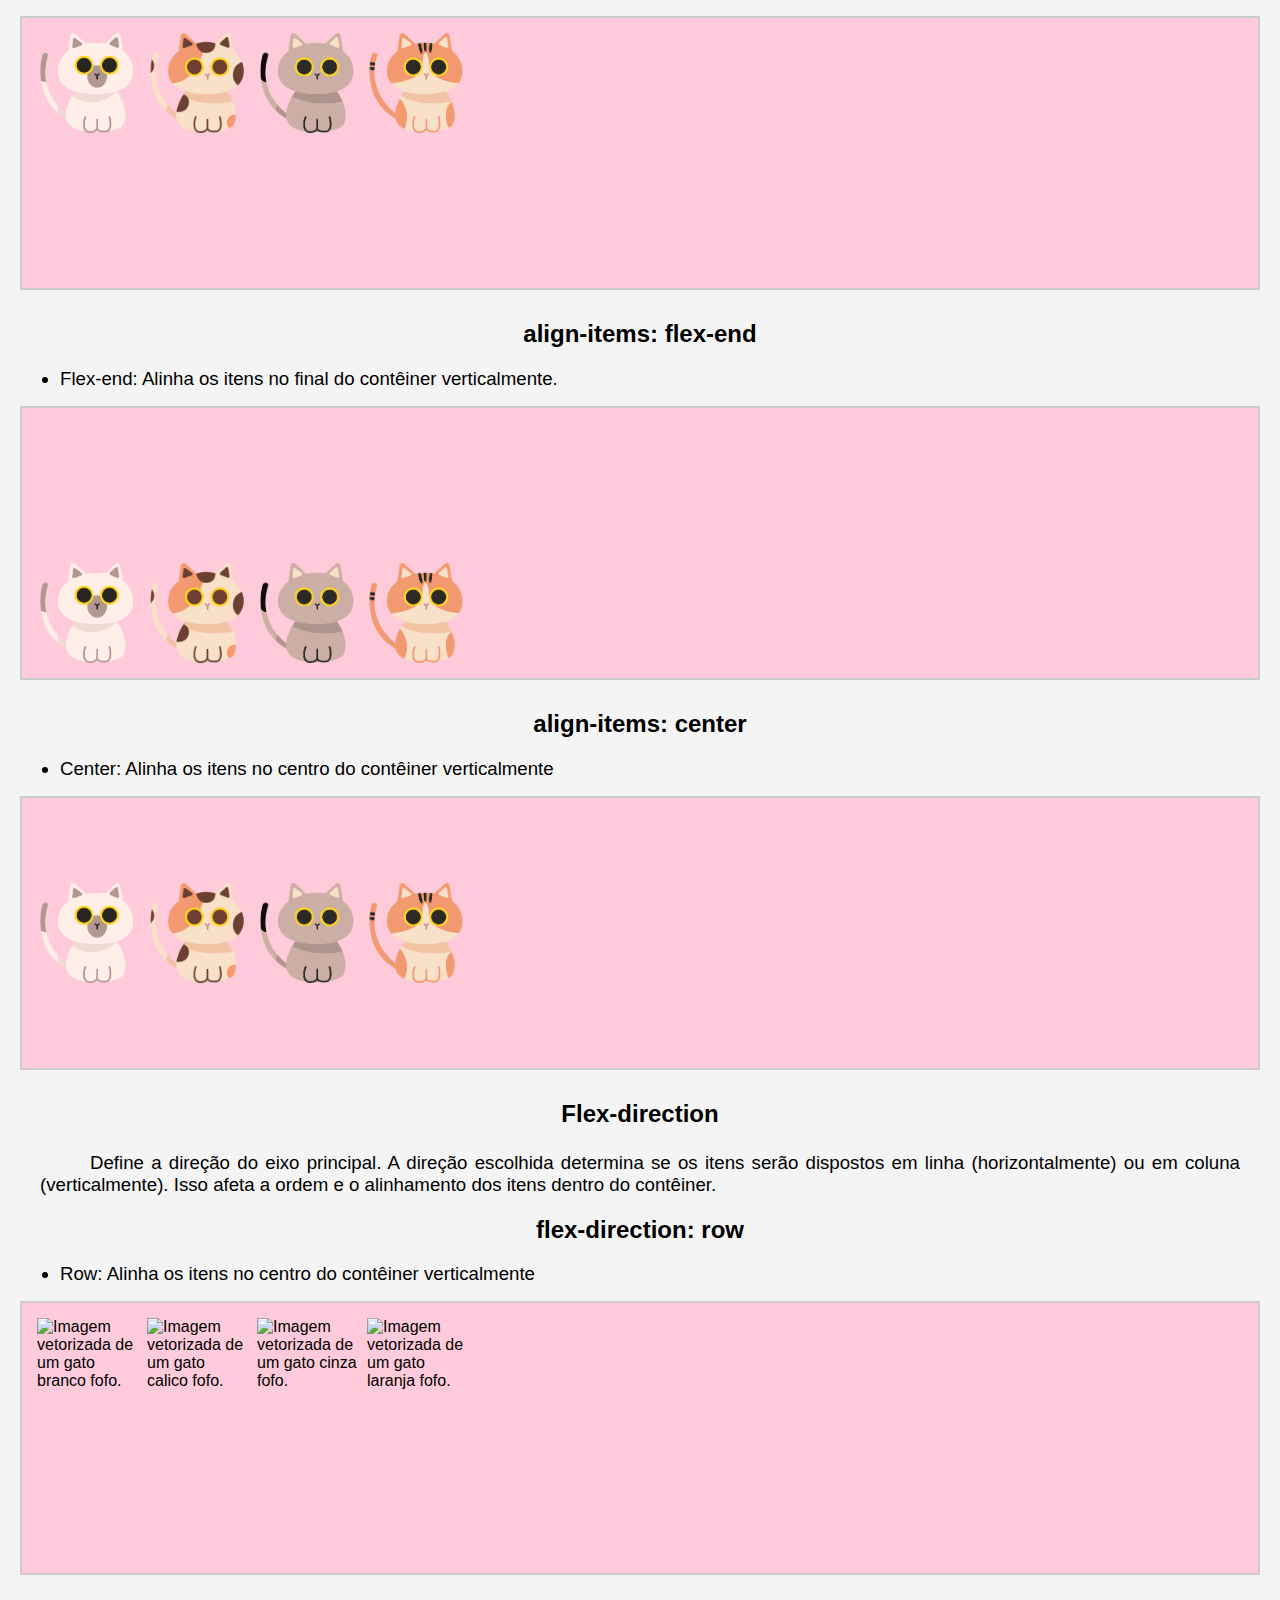
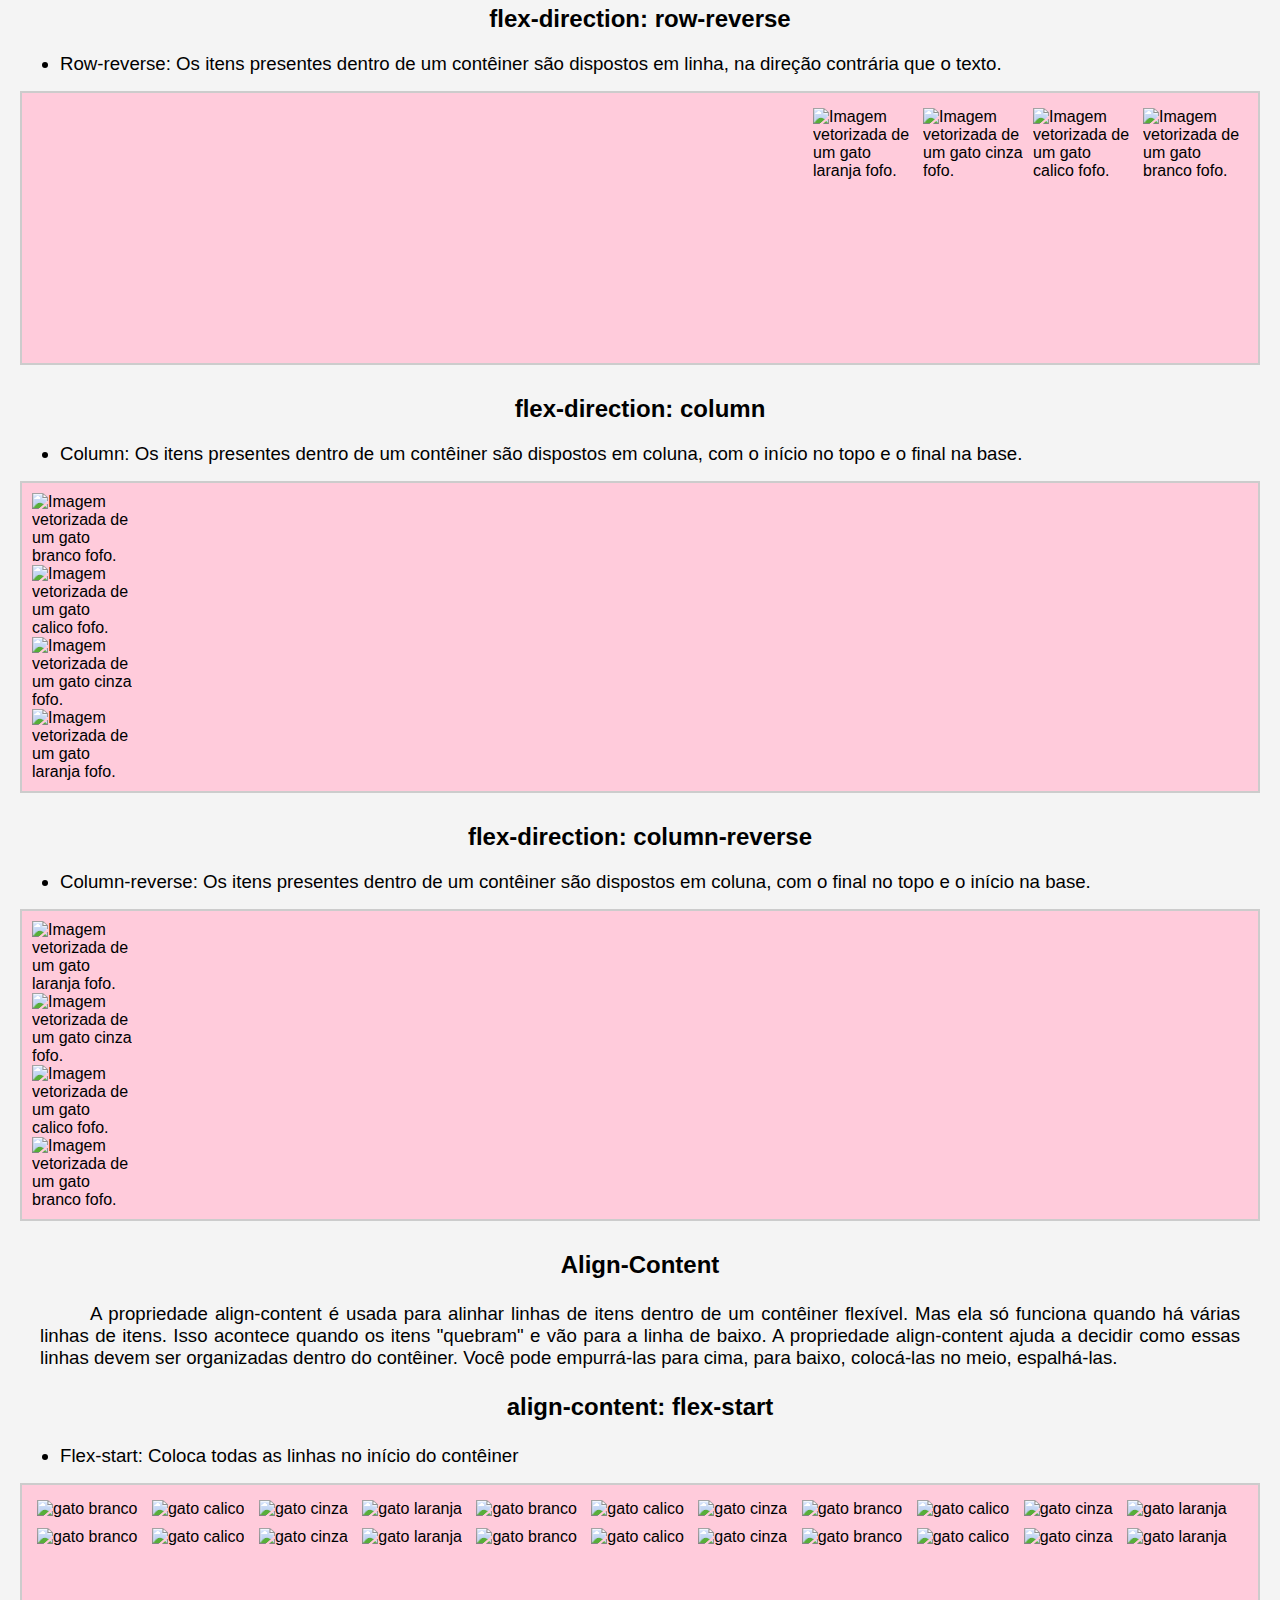
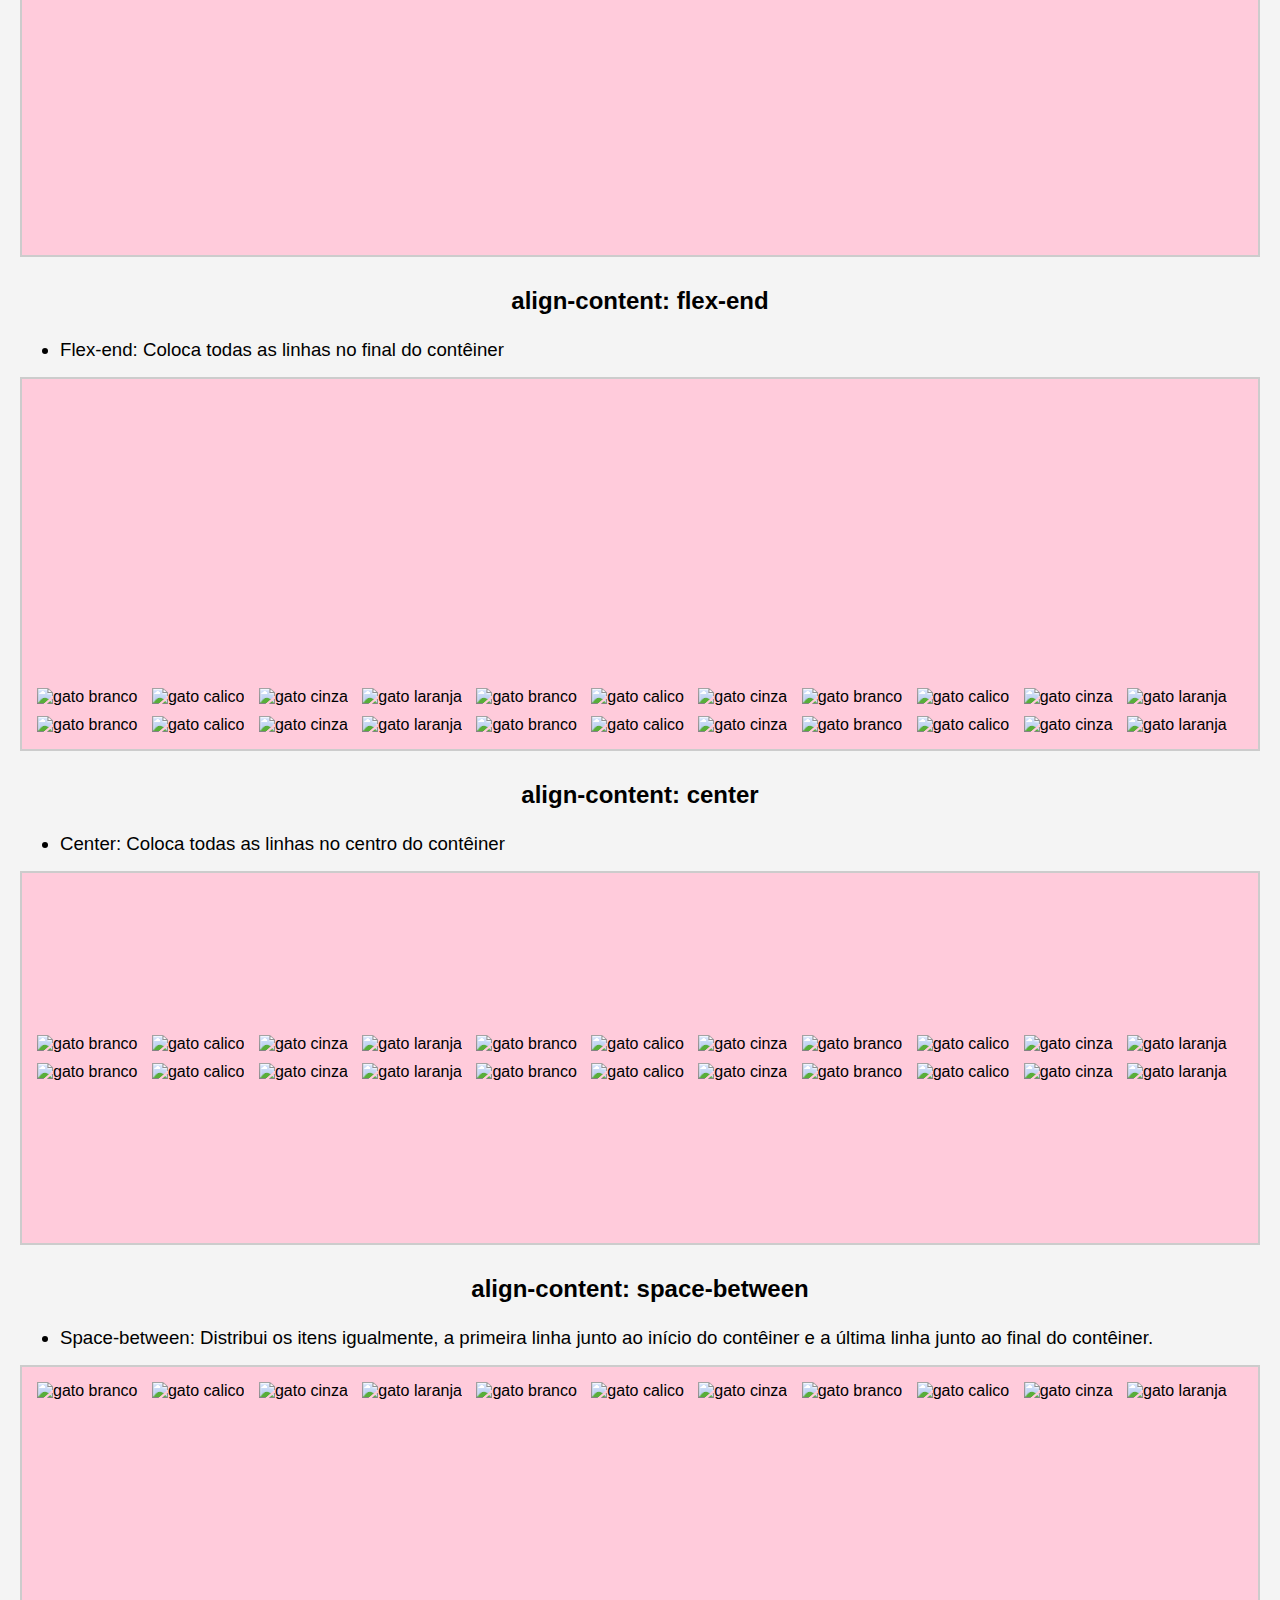
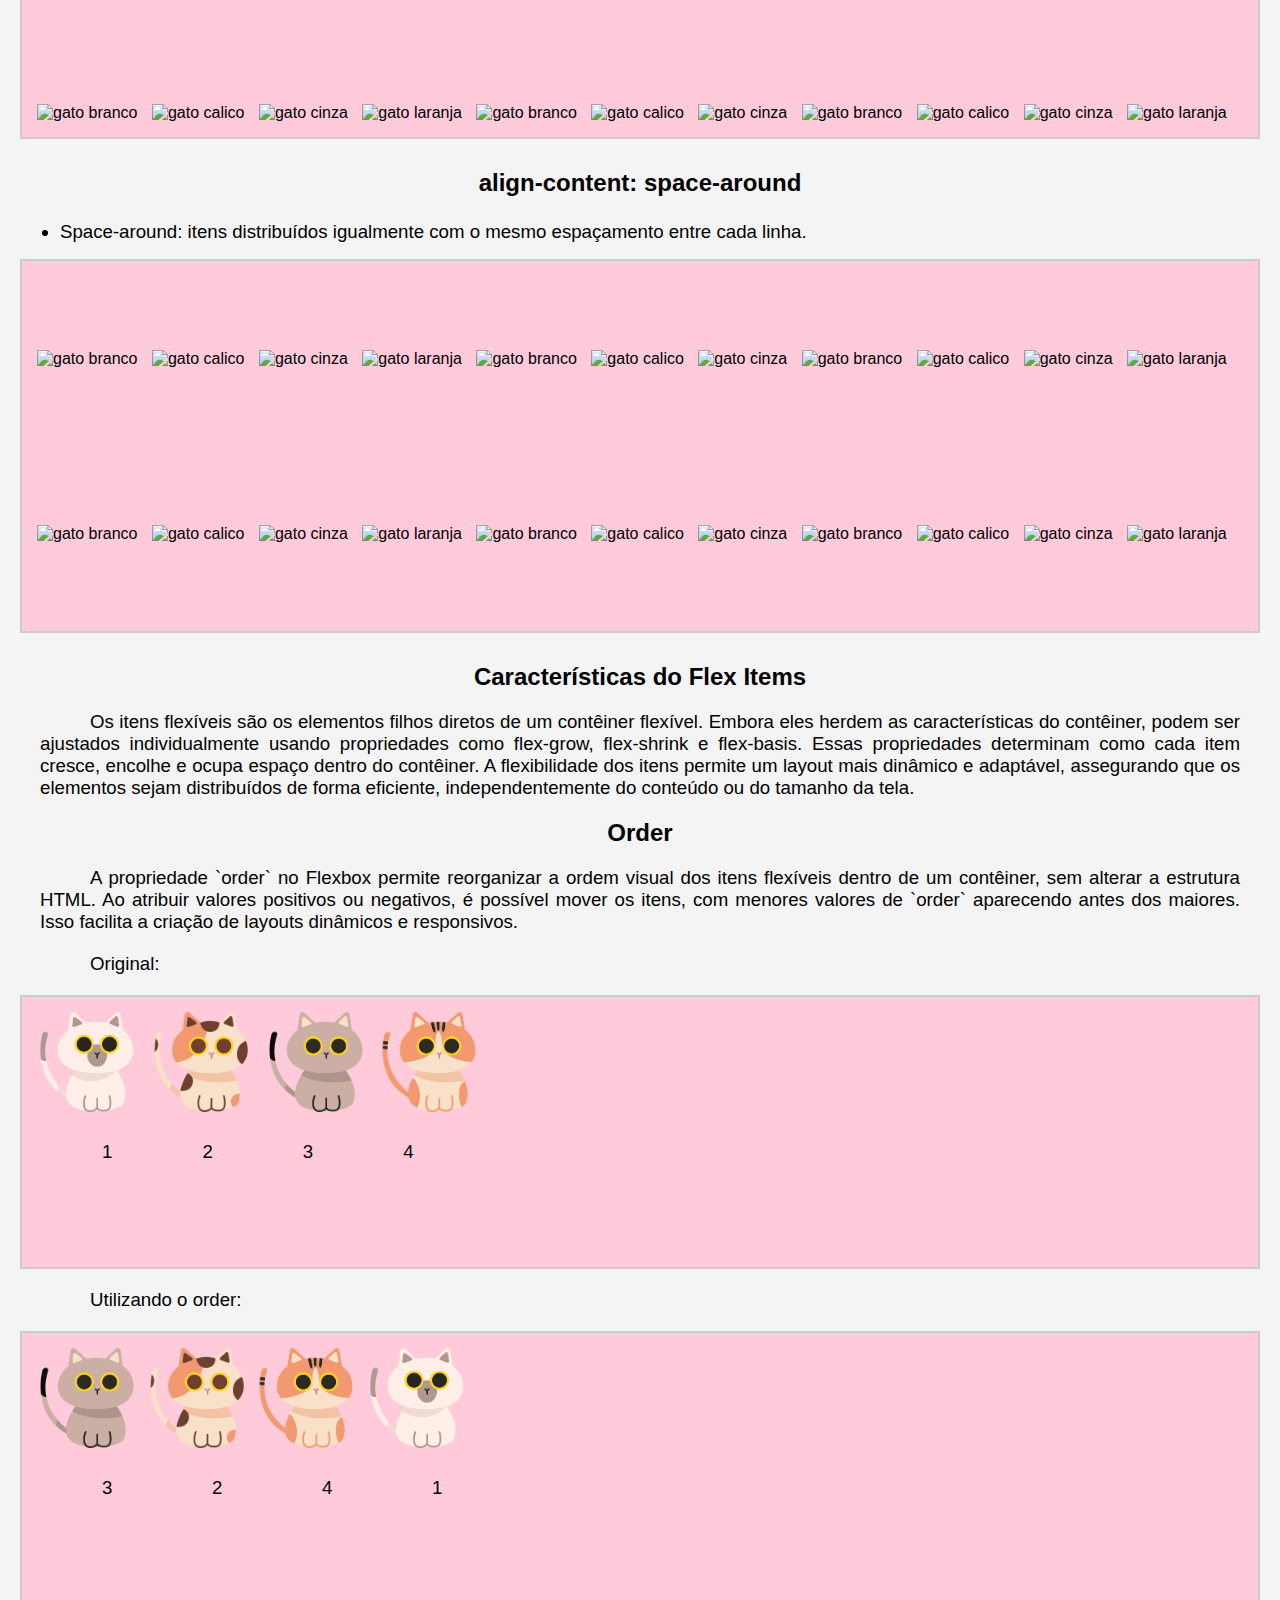
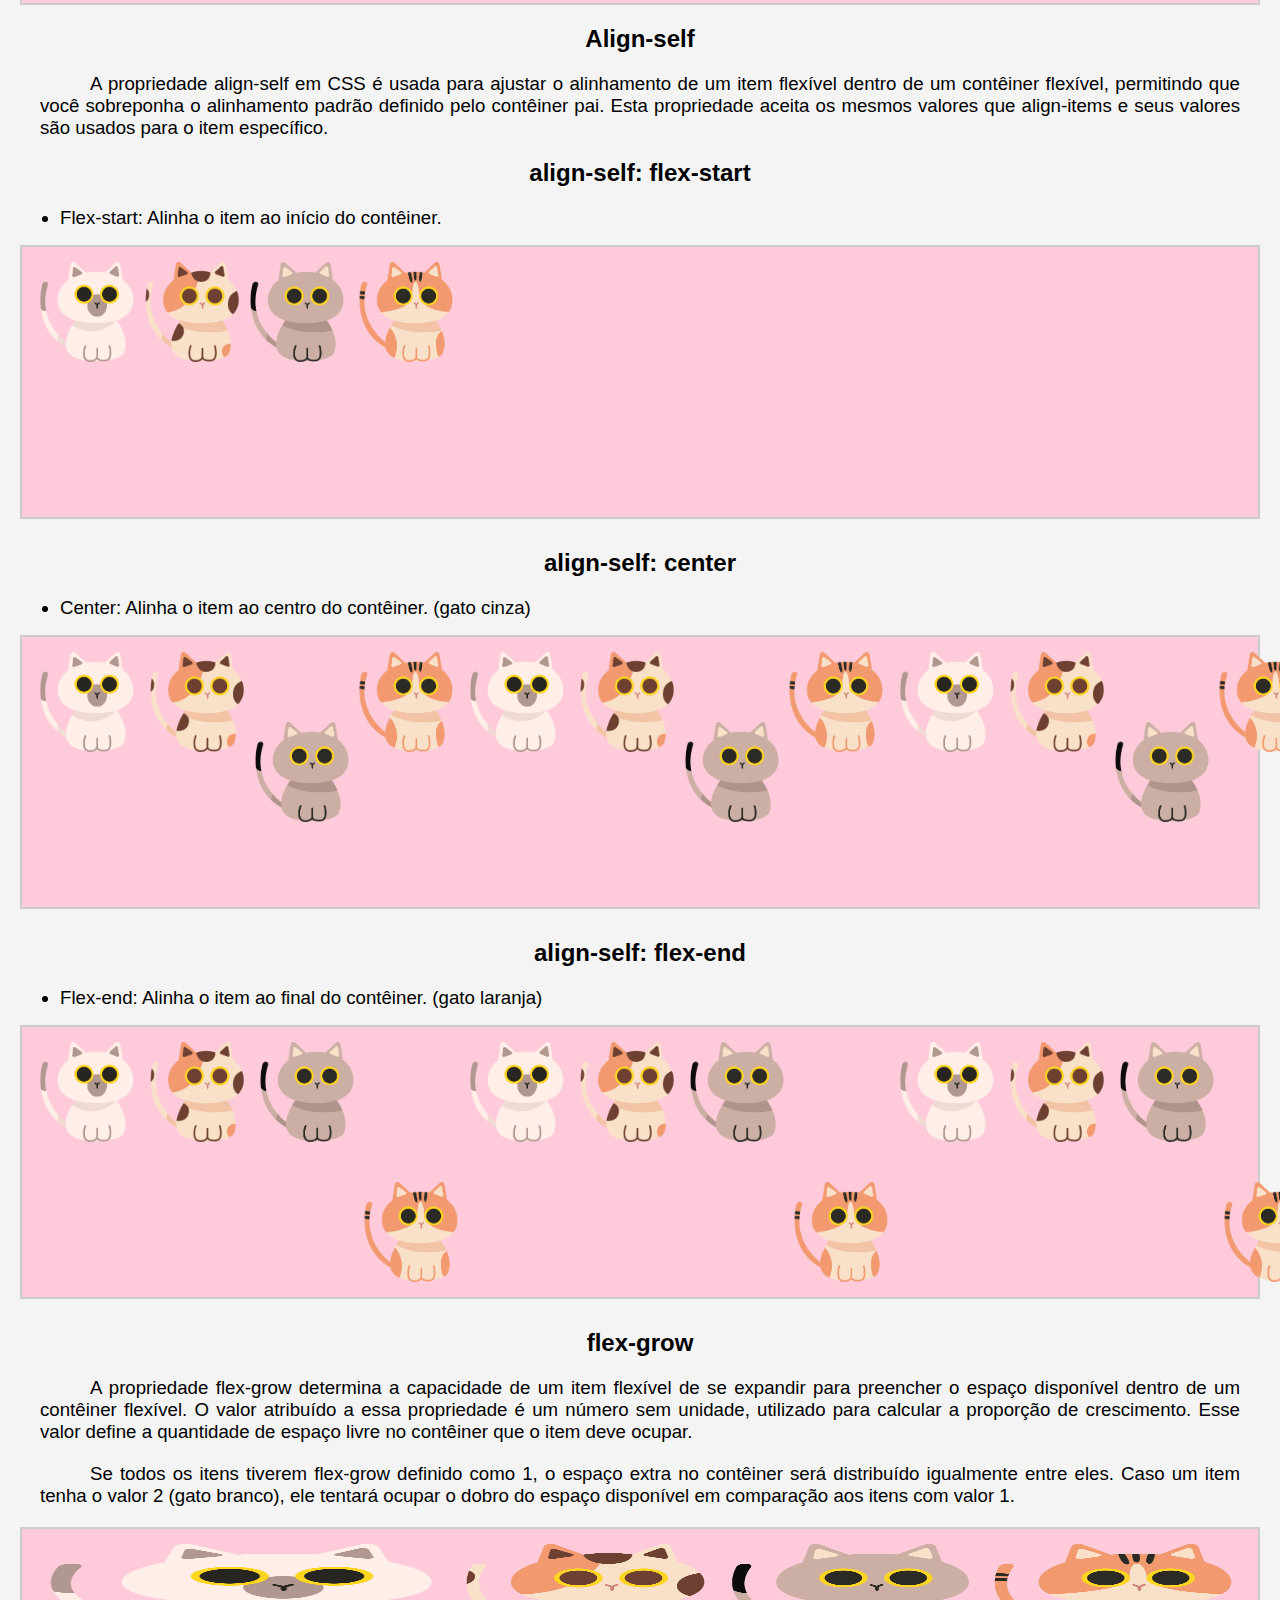
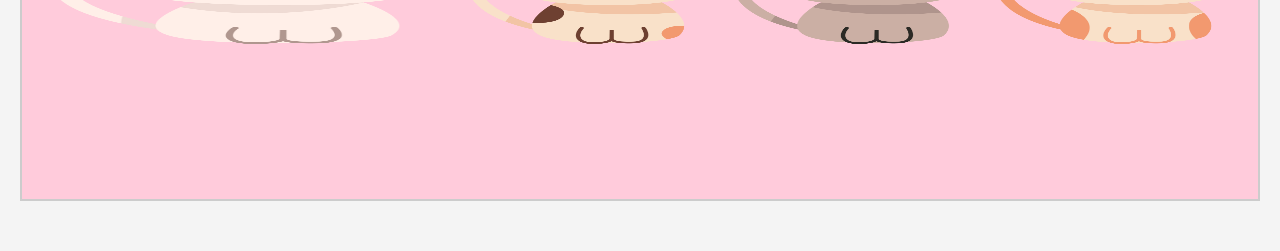
==== commit 3c803eec: "order + correção ortográfica" ====
--- a/index.html
+++ b/index.html
@@ -179,7 +179,7 @@
         <div class="example">
             <h2>flex-direction: row-reverse</h2>
             <ul>
-                <li>Row-reverse: Os itens presentes dentro de um container são dispostos em linha, na direção contrária que o texto.
+                <li>Row-reverse: Os itens presentes dentro de um contêiner são dispostos em linha, na direção contrária que o texto.
                 </li>
             </ul>
             <div class="container row-reverse">
@@ -193,7 +193,7 @@
         <div class="example">
             <h2>flex-direction: column</h2>
             <ul>
-                <li>Column: Os itens presentes dentro de um container são dispostos em coluna, com o início no topo e o final
+                <li>Column: Os itens presentes dentro de um contêiner são dispostos em coluna, com o início no topo e o final
                     na base. </li>
             </ul>
             <div class="container-flexdirection column">
@@ -207,7 +207,7 @@
         <div class="example">
             <h2>flex-direction: column-reverse</h2>
             <ul>
-                <li>Column-reverse: Os itens presentes dentro de um container são dispostos em coluna, com o final no topo e o início
+                <li>Column-reverse: Os itens presentes dentro de um contêiner são dispostos em coluna, com o final no topo e o início
                     na base. </li>
             </ul>
             <div class="container-flexdirection column-reverse">
@@ -224,7 +224,7 @@
         <p> A propriedade align-content é usada para alinhar linhas de itens dentro de um contêiner flexível. Mas ela só
             funciona quando há várias linhas de itens. Isso acontece quando os itens "quebram" e vão para a linha de
             baixo. A propriedade align-content ajuda a decidir como essas linhas devem ser organizadas dentro do
-            container. Você pode empurrá-las para cima, parabaixo, colocá-las no meio, espalhá-las.</p>
+            contêiner. Você pode empurrá-las para cima, para baixo, colocá-las no meio, espalhá-las.</p>
         <div class="example">
             <h3>align-content: flex-start</h3>
             <ul>
@@ -410,6 +410,46 @@
         sejam distribuídos de forma eficiente, independentemente do conteúdo ou do tamanho da tela.</p>
 
     <section class="order">
+        <h2> Order </h2>
+        <p> A propriedade `order` no Flexbox permite reorganizar a ordem visual dos itens flexíveis dentro de um contêiner, sem alterar a estrutura HTML. Ao atribuir valores positivos ou negativos, é possível mover os itens, com menores valores de `order` aparecendo antes dos maiores. Isso facilita a criação de layouts dinâmicos e responsivos.</p>
+
+        <p>Original: </p>
+        <div class="container imagem_gato">
+            <div>
+            <img src="Imagens/branco.png" alt="Imagem 1" /> 
+            <img src="Imagens/calico.png" alt="Imagem 2" /> 
+            <img src="Imagens/cinza.png"  alt="Imagem 3" /> 
+            <img src="Imagens/laranja.png" alt="Imagem 4" />
+            </div>
+            
+            <div class="legenda_gato">
+                <p> 1 </p>
+                <p> 2 </p>
+                <p> 3 </p>
+                <p> 4 </p>
+
+            </div>
+            
+        </div>
+        <p>Utilizando o order: </p>
+        <div class="container mudar_ordem" >
+            <div class="ordem3" >
+                <img src="Imagens/branco.png" alt="Imagem 1" />
+                <p>1</p>
+            </div>
+            <div class="ordem1" >
+                <img src="Imagens/calico.png" alt="Imagem 2" />
+                <p>2</p>
+            </div>
+            <div class="ordem 4" >
+                <img src="Imagens/cinza.png" alt="Imagem 3" />
+                <p>3</p>
+            </div>
+            <div class="ordem2">
+                <img src="Imagens/laranja.png" alt="Imagem 4" />
+                <p>4</p> 
+            </div>
+        </div>
     </section>
 
     <section class="align-self">
@@ -495,10 +535,10 @@
         <div class="example">
             <h2>flex-grow</h2>
             <p>A propriedade flex-grow determina a capacidade de um item flexível de se expandir para preencher o espaço
-                disponível dentro de um container flexível. O valor atribuído a essa propriedade é um número sem
+                disponível dentro de um contêiner flexível. O valor atribuído a essa propriedade é um número sem
                 unidade, utilizado para calcular a proporção de crescimento. Esse valor define a quantidade de espaço
-                livre no container que o item deve ocupar.</p>
-            <p>Se todos os itens tiverem flex-grow definido como 1, o espaço extra no container será distribuído
+                livre no contêiner que o item deve ocupar.</p>
+            <p>Se todos os itens tiverem flex-grow definido como 1, o espaço extra no contêiner será distribuído
                 igualmente entre eles. Caso um item tenha o valor 2 (gato branco), ele tentará ocupar o dobro do espaço
                 disponível em comparação aos itens com valor 1.</p>
             <div class="container grow">
--- a/css/style.css
+++ b/css/style.css
@@ -179,4 +179,34 @@
 .container-align-content{
     flex-wrap: wrap;
     height: 350px;
+}
+/*order*/
+.imagem_gato{
+    flex-direction: column;
+}
+.legenda_gato{
+    display:flex;
+
+}
+.mudar_ordem{
+    display: flex;
+}
+
+.ordem0{
+    order:0
+}
+.ordem1 {
+    order: 1;
+}
+
+.ordem2 {
+    order: 2;
+}
+
+.ordem3 {
+    order: 3;
+}
+
+.ordem4 {
+    order: 4;
 }